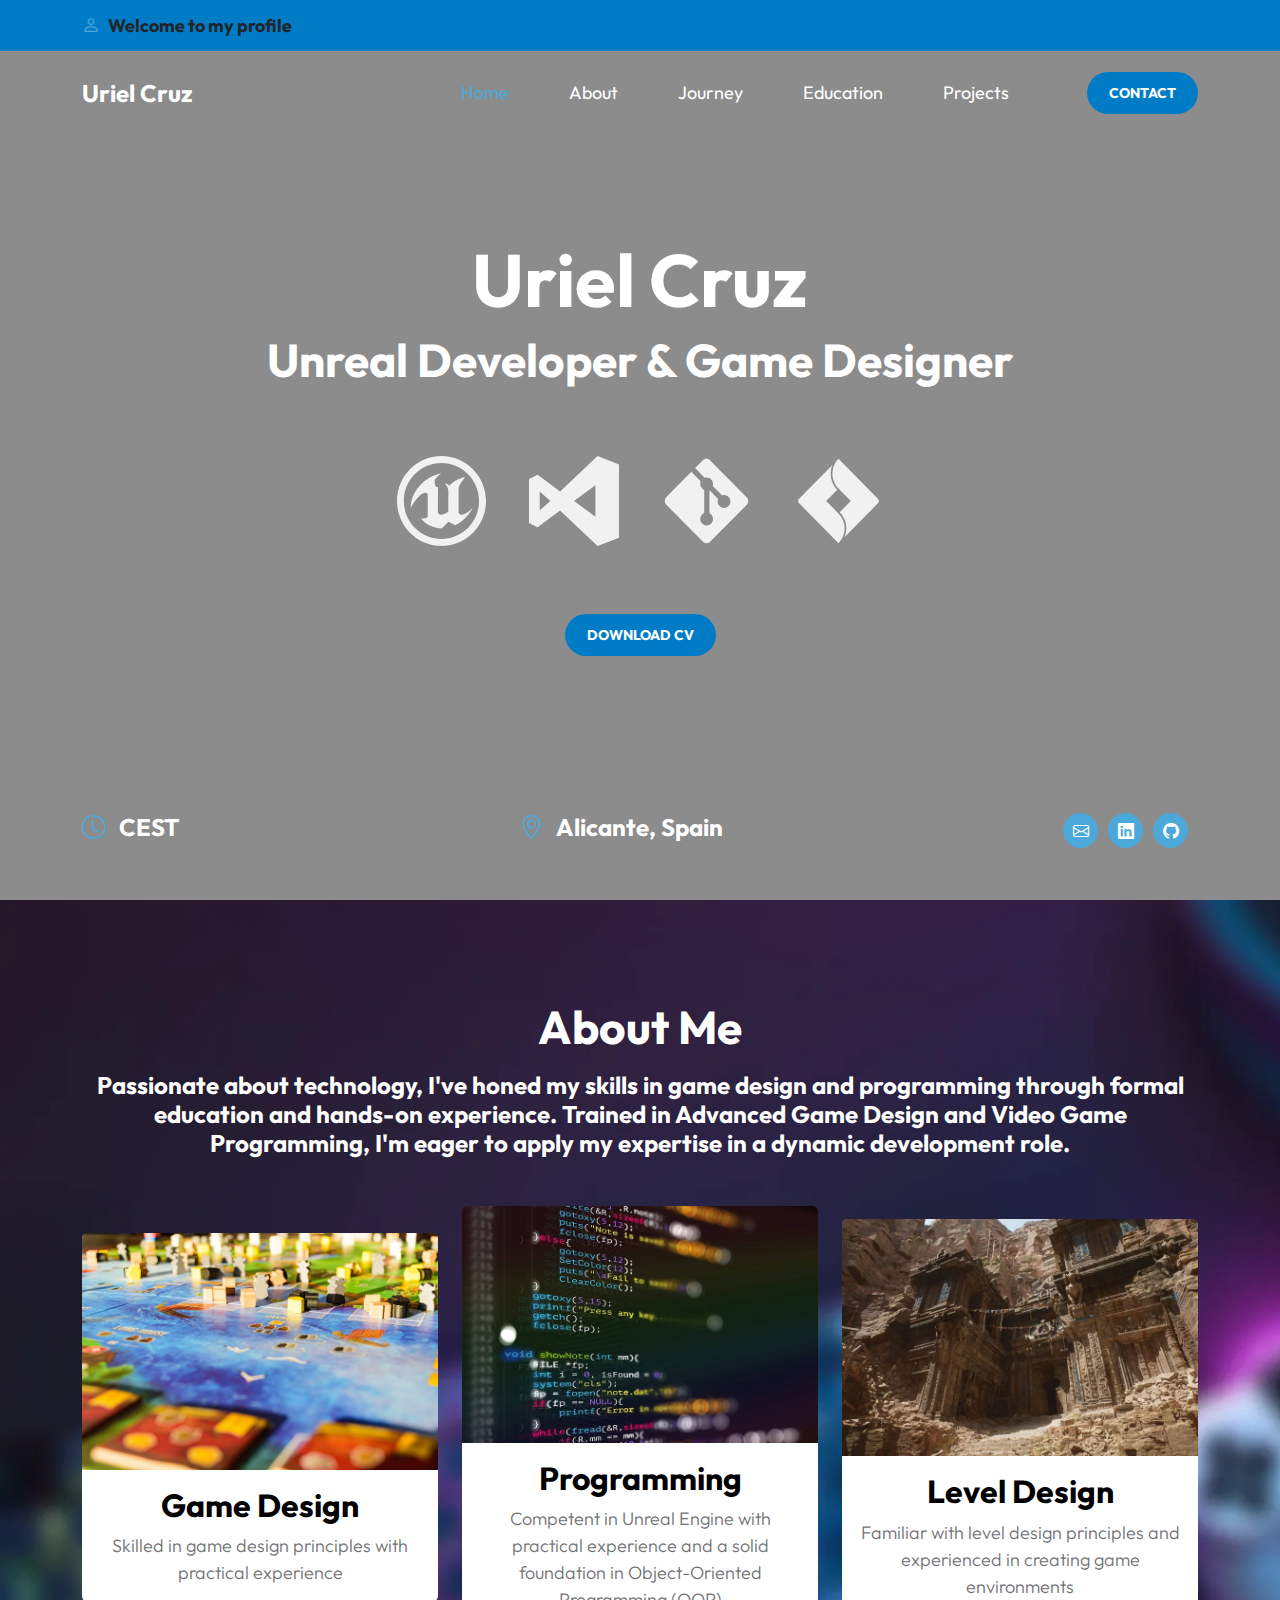
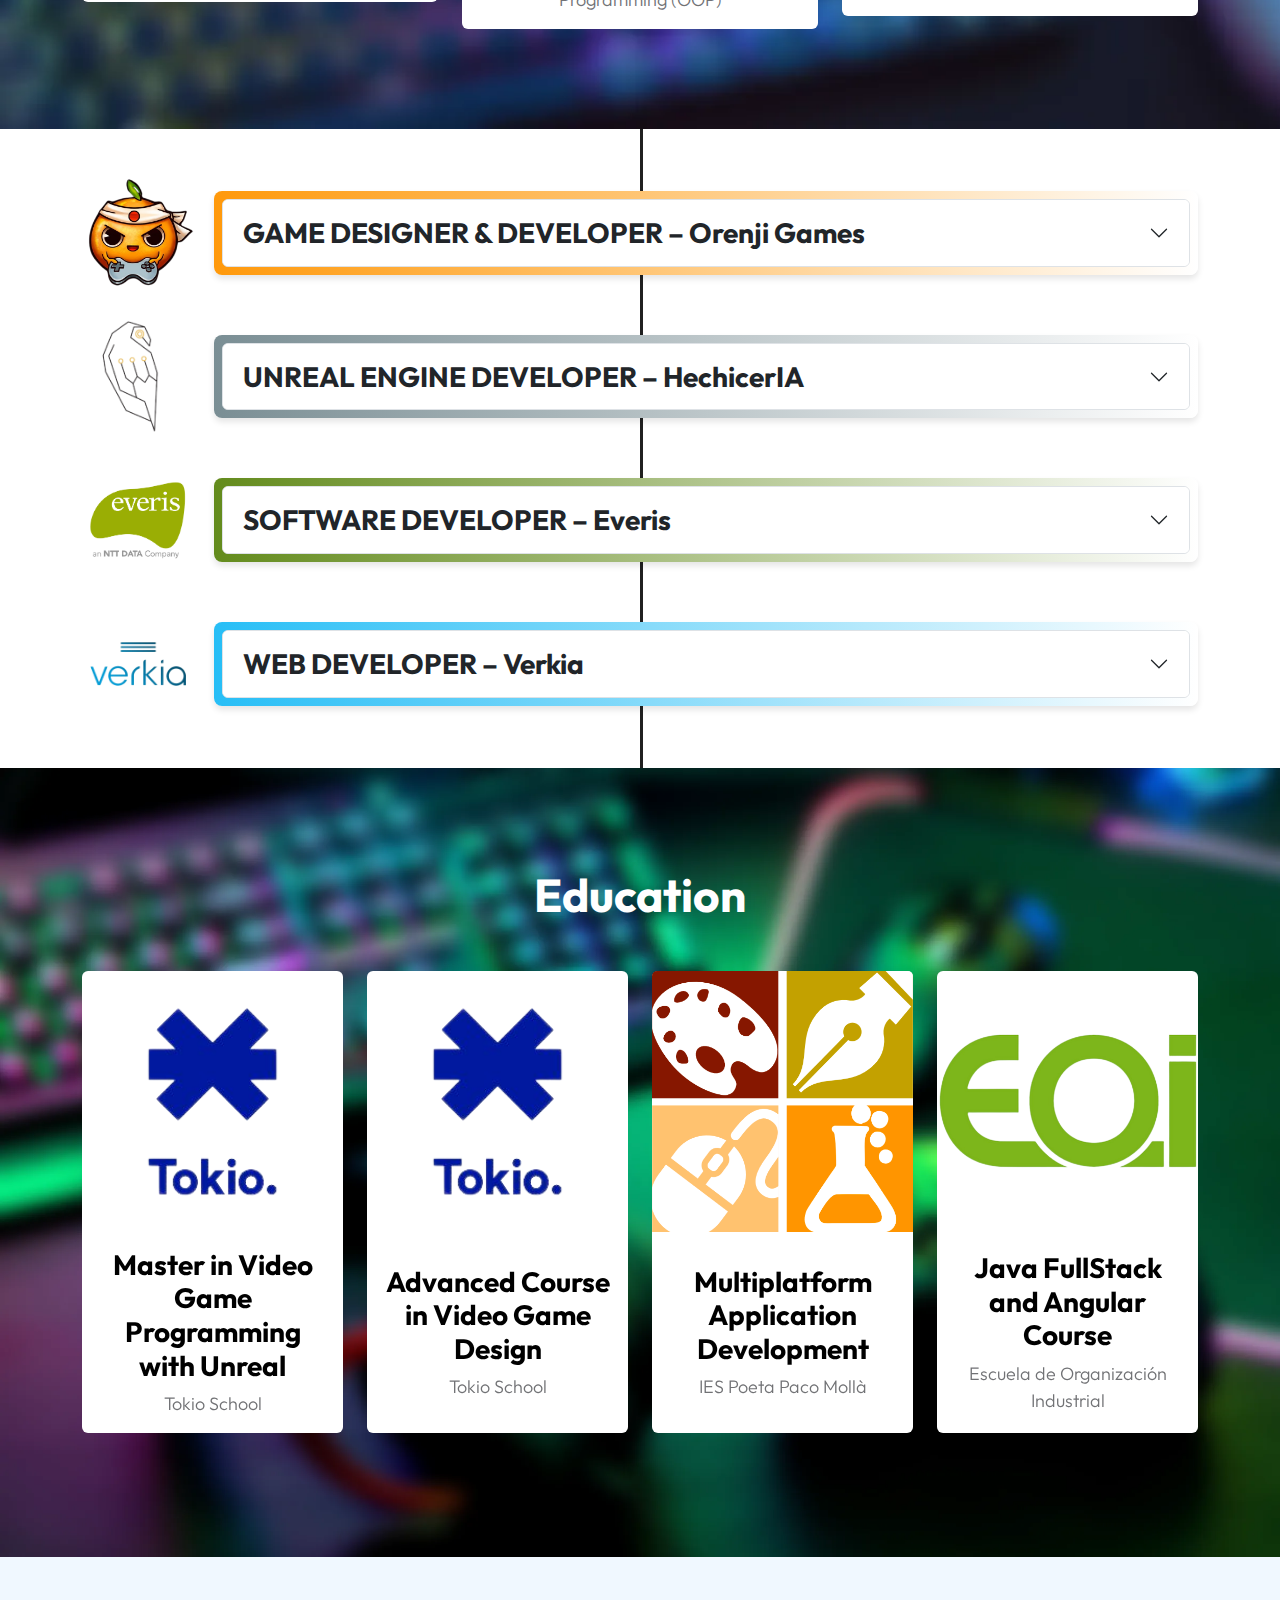
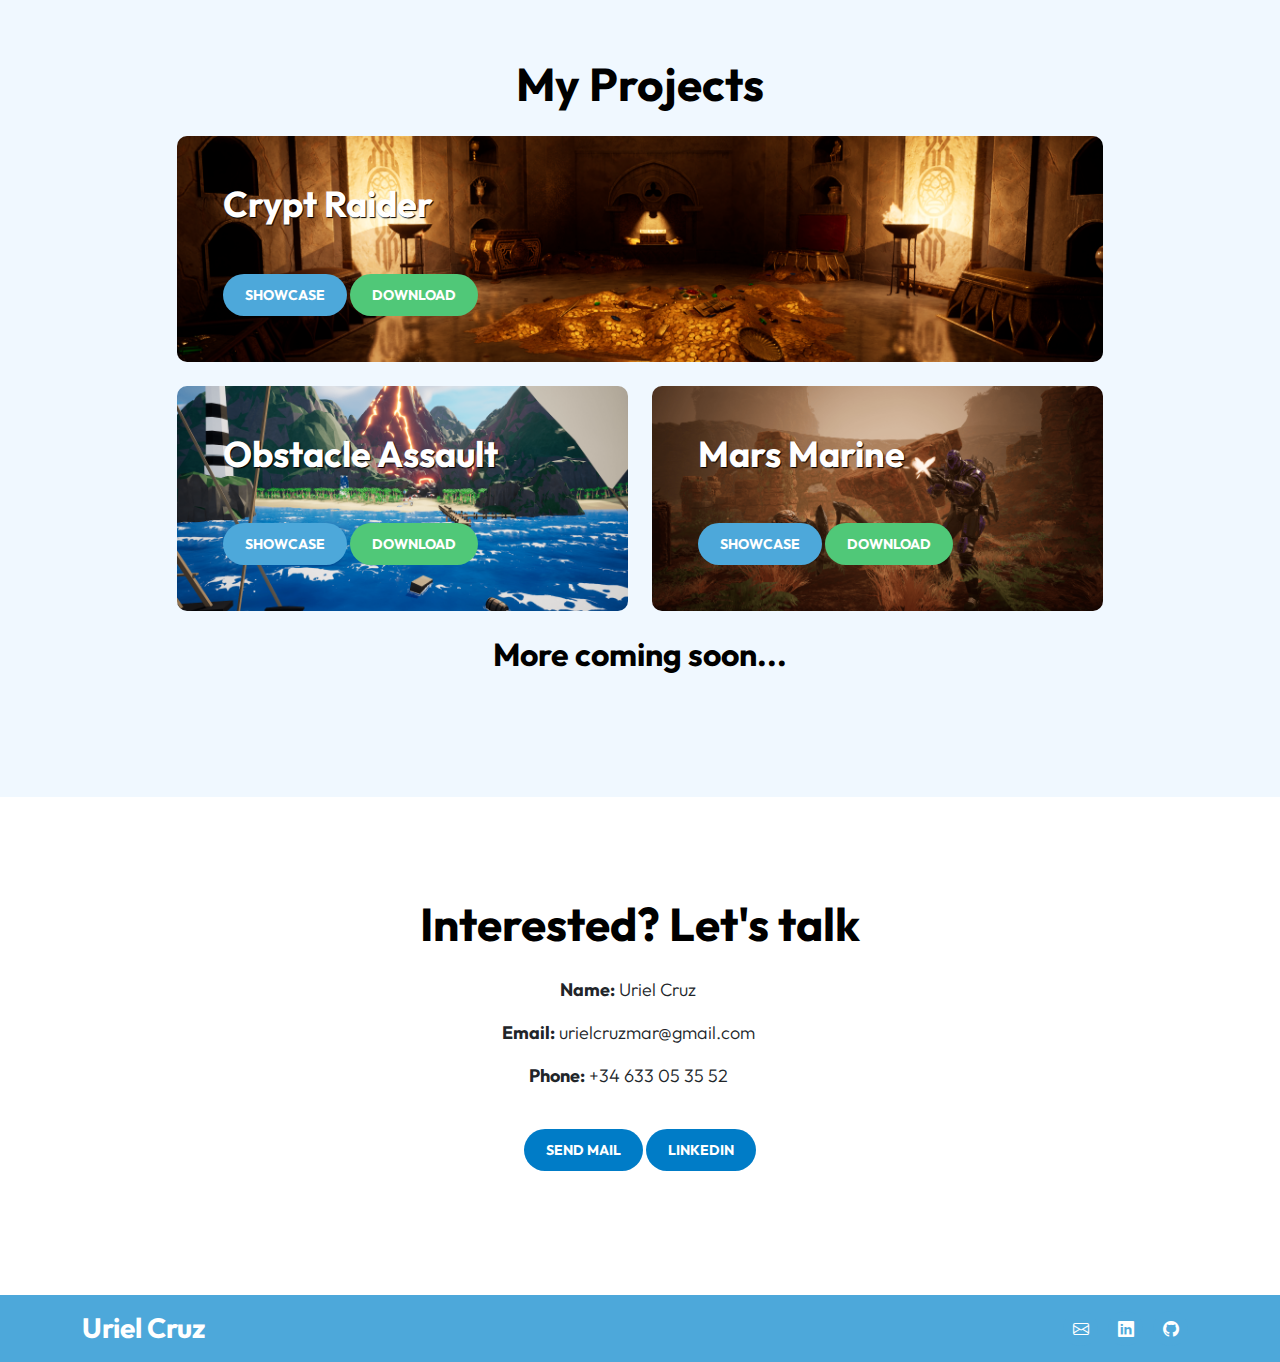
==== index.html @ a0ef84e1 "Added Crypt Raider Project" ====
<!doctype html>
<html lang="en">

<head>
    <meta charset="utf-8">
    <meta name="viewport" content="width=device-width, initial-scale=1">

    <meta name="description" content="">
    <meta name="author" content="">

    <title>Uriel Cruz</title>
    <link rel="shortcut icon" href="images/portfolio-travel-svgrepo-com.svg" type="image/x-icon">

    <!-- CSS FILES -->
    <link rel="preconnect" href="https://fonts.googleapis.com">

    <link rel="preconnect" href="https://fonts.gstatic.com" crossorigin>

    <link href="https://fonts.googleapis.com/css2?family=Outfit:wght@100;200;400;700&display=swap" rel="stylesheet">

    <link href="css/bootstrap.min.css" rel="stylesheet">

    <link href="css/bootstrap-icons.css" rel="stylesheet">

    <link href="css/templatemo-festava-live.css" rel="stylesheet">

</head>

<body>

    <main>

        <header class="site-header">
            <div class="container">
                <div class="row">

                    <div class="col-lg-12 col-12 d-flex flex-wrap">
                        <p class="d-flex me-4 mb-0">
                            <i class="bi-person custom-icon me-2"></i>
                            <strong class="text-dark">Welcome to my profile</strong>
                        </p>
                    </div>

                </div>
            </div>
        </header>


        <nav class="navbar navbar-expand-lg">
            <div class="container">
                <a class="navbar-brand" href="index.html">
                    Uriel Cruz
                </a>

                <a href="#section_6" class="btn custom-btn d-lg-none ms-auto me-4">Contact</a>

                <button class="navbar-toggler" type="button" data-bs-toggle="collapse" data-bs-target="#navbarNav"
                    aria-controls="navbarNav" aria-expanded="false" aria-label="Toggle navigation">
                    <span class="navbar-toggler-icon"></span>
                </button>

                <div class="collapse navbar-collapse" id="navbarNav">
                    <ul class="navbar-nav align-items-lg-center ms-auto me-lg-5">
                        <li class="nav-item">
                            <a class="nav-link click-scroll" href="#section_1">Home</a>
                        </li>

                        <li class="nav-item">
                            <a class="nav-link click-scroll" href="#section_2">About</a>
                        </li>

                        <li class="nav-item">
                            <a class="nav-link click-scroll" href="#section_3">Journey</a>
                        </li>

                        <li class="nav-item">
                            <a class="nav-link click-scroll" href="#section_4">Education</a>
                        </li>

                        <li class="nav-item">
                            <a class="nav-link click-scroll" href="#section_5">Projects</a>
                        </li>
                    </ul>

                    <a href="#section_6" class="btn custom-btn d-lg-block d-none">Contact</a>
                </div>
            </div>
        </nav>


        <section class="hero-section" id="section_1">
            <div class="section-overlay"></div>

            <div class="container d-flex justify-content-center align-items-center">
                <div class="row">

                    <div class="col-12 mt-auto mb-5 text-center">
                        <h1 class="text-white">Uriel Cruz</h1>
                        <h2 class="text-white mb-5">Unreal Developer & Game Designer</h2>
                        <div class="col-12 mt-auto mb-5 text-center">
                            <img src="images/unreal-engine-svgrepo-com.svg" alt="UnrealEngine" class="profile-icon">
                            <img src="images/visual-studio-145-svgrepo-com.svg" alt="UnrealEngine" class="profile-icon">
                            <img src="images/git-svgrepo-com.svg" alt="UnrealEngine" class="profile-icon">
                            <img src="images/jirasoftware-svgrepo-com.svg" alt="UnrealEngine" class="profile-icon">
                        </div>
                        <a class="mb-4 btn custom-btn smoothscroll" href="files/UrielCruzCV.pdf">Download CV</a>
                    </div>

                    <div class="col-lg-12 col-12 mt-auto d-flex flex-column flex-lg-row text-center">
                        <div class="date-wrap">
                            <h5 class="text-white">
                                <i class="custom-icon bi-clock me-2"></i>
                                CEST
                            </h5>
                        </div>

                        <div class="location-wrap mx-auto py-3 py-lg-0">
                            <h5 class="text-white">
                                <i class="custom-icon bi-geo-alt me-2"></i>
                                Alicante, Spain
                            </h5>
                        </div>

                        <div class="social-share">
                            <ul class="social-icon d-flex align-items-center justify-content-center">
                                <li class="social-icon-item">
                                    <a href="mailto:urielcruzmar@gmail.com" class="social-icon-link">
                                        <span class="bi-envelope"></span>
                                    </a>
                                </li>

                                <li class="social-icon-item">
                                    <a href="https://www.linkedin.com/in/urielcruz/" class="social-icon-link">
                                        <span class="bi-linkedin"></span>
                                    </a>
                                </li>

                                <li class="social-icon-item">
                                    <a href="https://github.com/urielcruzmar" class="social-icon-link">
                                        <span class="bi-github"></span>
                                    </a>
                                </li>
                            </ul>
                        </div>
                    </div>
                </div>
            </div>

            <div class="video-wrap">
                <video autoplay="" loop="" muted="" class="custom-video" poster="">
                    <source src="video/background.mp4" type="video/mp4">

                    Your browser does not support the video tag.
                </video>
            </div>
        </section>


        <section class="about-section section-padding" id="section_2">

            <div class="container">
                <div class="row">
                    <div class="col">
                        <h2 class="text-white text-center mb-3">About Me</h2>
                        <h5 class="text-white text-center mb-5">Passionate about technology, I've honed my skills in game design and programming through formal education and hands-on experience. 
                            Trained in Advanced Game Design and Video Game Programming, I'm eager to apply my expertise in a dynamic development role.<h5>
                    </div>
                </div>
                <div class="row">
                    <div class="col-md-4 d-flex align-items-center">
                        <div class="card border-0">
                            <img src="images/about/gamedesign-background.jpg" class="card-img-top">
                            <div class="card-body">
                                <div class="card-text text-center">
                                    <h3>Game Design</h3>
                                    <p class="mb-0">Skilled in game design principles with practical experience</p>
                                </div>
                            </div>
                        </div>
                    </div>
                    <div class="col-md-4 d-flex align-items-center">
                        <div class="card border-0">
                            <img src="images/about/programming-background.jpeg" class="card-img-top">
                            <div class="card-body">
                                <div class="card-text text-center">
                                    <h3>Programming</h3>
                                    <p class="mb-0">Competent in Unreal Engine with practical experience and a solid foundation in Object-Oriented Programming (OOP)</p>
                                </div>
                            </div>
                        </div>
                    </div>
                    <div class="col-md-4 d-flex align-items-center">
                        <div class="card border-0">
                            <img src="images/about/unreal-background.webp" class="card-img-top">
                            <div class="card-body">
                                <div class="card-text text-center">
                                    <h3>Level Design</h3>
                                    <p class="mb-0">Familiar with level design principles and experienced in creating game environments</p>
                                </div>
                            </div>
                        </div>
                    </div>
                </div>
            </div>

        </section>

        <section class="journey-section" id="section_3">
            <div class="container">
                <ul class="timeline mb-0">
                    <!-- ORENJI -->
                    <li class="timeline-item pt-5">
                        <img src="images/journey/orenji-games.png" alt="orenji-games" class="timeline-img">
                        <div class="accordion timeline-content" id="collapseOrenji" style="background: linear-gradient(90deg,rgb(255,153,11) 0%, rgb(255,255,255) 100%)">
                            <div class="accordion-item">
                                <h2 class="accordion-header" id="headingOrenji">
                                <button class="accordion-button collapsed" type="button" data-bs-toggle="collapse" data-bs-target="#collapseDetailsOrenji" aria-expanded="true" aria-controls="collapseDetailsOrenji">
                                    <h3 class="text-dark fs-3 mb-0">GAME DESIGNER & DEVELOPER – Orenji Games</h3>
                                </button>
                                </h2>
                                <div id="collapseDetailsOrenji" class="accordion-collapse collapse" aria-labelledby="headingOrenji" data-bs-parent="#collapseOrenji">
                                <div class="accordion-body">
                                    <p class="text-dark fs-4">
                                        ─ Blueprint programming<br>
                                        ─ Level design and creation<br>
                                        ─ Implementation of features and plugins<br>
                                    </p>
                                    <p class="text-dark fs-4">Project: Tears of Elara</p>
                                    <p class="text-dark fs-4">[NOV. 2022 ─ JUN. 2023]</p>
                                    <div id="myCarousel" class="carousel slide mb-3" data-bs-ride="carousel">
                                        <div class="carousel-inner">
                                            <div class="carousel-item active">
                                                <img class="d-block w-100 rounded" src="images/journey/orenji/toe (1).png" alt="slide 1">
                                            </div>
                                            <div class="carousel-item">
                                                <img class="d-block w-100 rounded" src="images/journey/orenji/toe (2).png" alt="slide 2">
                                            </div>
                                            <div class="carousel-item">
                                                <img class="d-block w-100 rounded" src="images/journey/orenji/toe (3).png" alt="slide 3">
                                            </div>
                                            <div class="carousel-item">
                                                <img class="d-block w-100 rounded" src="images/journey/orenji/toe (4).png" alt="slide 4">
                                            </div>
                                            <div class="carousel-item">
                                                <img class="d-block w-100 rounded" src="images/journey/orenji/toe (5).png" alt="slide 5">
                                            </div>
                                            <div class="carousel-item">
                                                <img class="d-block w-100 rounded" src="images/journey/orenji/toe (6).png" alt="slide 6">
                                            </div>
                                        </div>
                                        <a class="carousel-control-prev" href="#myCarousel" role="button" data-bs-slide="prev">
                                            <span class="carousel-control-prev-icon" aria-hidden="true"></span>
                                            <span class="visually-hidden">Previous</span>
                                        </a>
                                        <a class="carousel-control-next" href="#myCarousel" role="button" data-bs-slide="next">
                                            <span class="carousel-control-next-icon" aria-hidden="true"></span>
                                            <span class="visually-hidden">Next</span>
                                        </a>
                                    </div>
                                </div>
                                </div>
                            </div>
                        </div>
                    </li>
                    <!-- HECHICERIA -->
                    <li class="timeline-item">
                        <img src="images/journey/hechiceria.png" alt="hechiceria" class="timeline-img">
                        <div class="accordion timeline-content" id="collapseHechiceria" style="background: linear-gradient(90deg,rgb(122,142,148) 0%, rgb(255,255,255) 100%)">
                            <div class="accordion-item">
                                <h2 class="accordion-header" id="headingHechiceria">
                                <button class="accordion-button collapsed" type="button" data-bs-toggle="collapse" data-bs-target="#collapseDetailsHechiceria" aria-expanded="true" aria-controls="collapseDetailsOrenji">
                                    <h3 class="text-dark fs-3 mb-0">UNREAL ENGINE DEVELOPER – HechicerIA</h3>
                                </button>
                                </h2>
                                <div id="collapseDetailsHechiceria" class="accordion-collapse collapse" aria-labelledby="headingHechiceria" data-bs-parent="#collapseHechiceria">
                                <div class="accordion-body">
                                    <p class="text-dark fs-4">
                                        ─ Blueprint programming<br>
                                        ─ Implementation of features and plugins<br>
                                        ─ Research<br>
                                        ─ Level creation
                                    </p>
                                    <p class="text-dark fs-4">Project: Current Anima</p>
                                    <p class="text-dark fs-4">[JAN. 2022 – FEB. 2022] & [AUG. 2022 – MAR. 2023]</p>
                                    <div class="container mt-4">
                                        <div class="row">
                                          <div class="col">
                                            <div class="video-container">
                                                <iframe src="https://www.youtube.com/embed/aIqbflh1m3U?si=BzJ_RzSDtgforghh" title="YouTube video player" frameborder="0" allow="accelerometer; autoplay; clipboard-write; encrypted-media; gyroscope; picture-in-picture; web-share" allowfullscreen></iframe>
                                            </div>
                                          </div>
                                        </div>
                                    </div>
                                </div>
                                </div>
                            </div>
                        </div>
                    </li>
                    <!-- EVERIS -->
                    <li class="timeline-item">
                        <img src="images/journey/everis.png" alt="Everis" class="timeline-img">
                        <div class="accordion timeline-content" id="collapseEveris" style="background: linear-gradient(90deg, rgb(99,139,28) 0%,rgb(255,255,255) 100%)">
                            <div class="accordion-item">
                                <h2 class="accordion-header" id="headingEveris">
                                <button class="accordion-button collapsed" type="button" data-bs-toggle="collapse" data-bs-target="#collapseDetailsEveris" aria-expanded="true" aria-controls="collapseDetailsOrenji">
                                    <h3 class="text-dark fs-3 mb-0">SOFTWARE DEVELOPER – Everis</h3>
                                </button>
                                </h2>
                                <div id="collapseDetailsEveris" class="accordion-collapse collapse" aria-labelledby="headingEveris" data-bs-parent="#collapseEveris">
                                <div class="accordion-body">
                                    <p class="text-dark fs-4">
                                        Main functions:<br>
                                        ─ Software Development / Incident Resolution / Testing
                                    </p>
                                    <p class="text-dark fs-4">
                                        Technologies and programs used:<br>
                                        ─ Java / Javascript / XML / XSD / SQL / HTML<br>
                                        ─ Eclipse / Subversion / SQLDeveloper / SoapUI / Word / Jira / Proactiva / SISnet
                                    </p>
                                    <p class="text-dark fs-4">[OCT. 2019 – JUN. 2020]</p>
                                </div>
                                </div>
                            </div>
                        </div>
                    </li>
                    <!-- VERKIA -->
                    <li class="timeline-item pb-5">
                        <img src="images/journey/verkia.png" alt="Verkia" class="timeline-img">
                        <div class="accordion timeline-content" id="collapseVerkia" style="background: linear-gradient(90deg,rgb(39,190,246) 0%, rgb(255,255,255) 100%)">
                            <div class="accordion-item">
                                <h2 class="accordion-header" id="headingVerkia">
                                <button class="accordion-button collapsed" type="button" data-bs-toggle="collapse" data-bs-target="#collapseDetailsVerkia" aria-expanded="true" aria-controls="collapseDetailsOrenji">
                                    <h3 class="text-dark fs-3 mb-0">WEB DEVELOPER – Verkia</h3>
                                </button>
                                </h2>
                                <div id="collapseDetailsVerkia" class="accordion-collapse collapse" aria-labelledby="headingVerkia" data-bs-parent="#collapseVerkia">
                                <div class="accordion-body">
                                    <p class="text-dark fs-4">
                                        ─ Analysis, design, coding, testing and web applications documentation<br>
                                        ─ Web page design
                                    </p>
                                    <p class="text-dark fs-4">Projects: <a href="https://www.verkia.com/trabajos/coing-coing.html">CoingCoing</a> and other Websites</p>
                                    <p class="text-dark fs-4">[MAR. 2019 – JUN. 2019]</p>
                                </div>
                                </div>
                            </div>
                        </div>
                    </li>
                </ul>
            </div>
        </section>


        <section class="education-section section-padding" id="section_4">
            <div class="container">
                <div class="row">
                    <div class="col">
                        <h2 class="text-white text-center mb-5">Education</h2>
                    </div>
                </div>
                <div class="row">
                    <div class="col-md-3 mb-4 card-container d-flex">
                        <div class="card-flip w-100">
                            <div class="card h-100 border-0">
                                <img src="images/education/tokio-school.png" class="card-img-top card-img-small" alt="tokio-school">
                                <div class="card-body">
                                    <div class="card-text text-center">
                                        <h4>Master in Video Game Programming with Unreal</h4>
                                        <p class="mb-0">Tokio School</p>
                                    </div>
                                </div>
                            </div>
                            <div class="card card-back h-100 border-0">
                                <div class="card-body">
                                    <div class="card-text text-center">
                                        <h4>Summary</h4>
                                        <p class="text-dark">
                                            Essential aspects of game development, covering prototyping, physics, textures, effects, AI, VR, optimization, and distribution.
                                        </p>
                                        <a href="https://www.tokioschool.com/en/training/video-games-courses/game-development-unreal/" target="_blank" rel="noopener noreferrer">More info</a>
                                    </div>
                                </div>
                            </div> 
                        </div>  
                    </div>
                    
                    <div class="col-md-3 mb-4 card-container d-flex">
                        <div class="card-flip w-100">
                            <div class="card h-100 border-0">
                                <img src="images/education/tokio-school.png" class="card-img-top card-img-small" alt="tokio-school">
                                <div class="card-body">
                                    <div class="card-text text-center">
                                        <h4>Advanced Course in Video Game Design</h4>
                                        <p class="mb-0">Tokio School</p>
                                    </div>
                                </div>
                            </div>
                            <div class="card card-back h-100 border-0">
                                <div class="card-body">
                                    <div class="card-text text-center">
                                        <h4>Summary</h4>
                                        <p class="text-dark">
                                            Key elements in game development, including industry insights, GDD creation, analysis, flowcharts, game components, theory, creative process, storytelling, Blender modeling, scene/character design, Unity, and level design.
                                        </p>
                                        <a href="https://www.tokioschool.com/en/training/video-games-courses/game-design/" target="_blank" rel="noopener noreferrer">More info</a>
                                    </div>
                                </div>
                            </div> 
                        </div>  
                    </div>

                    <div class="col-md-3 mb-4 card-container d-flex">
                        <div class="card-flip w-100">
                            <div class="card h-100 border-0">
                                <img src="images/education/pacomolla.png" class="card-img-top card-img-small" alt="pacomolla">
                                <div class="card-body">
                                    <div class="card-text text-center">
                                        <h4>Multiplatform Application Development</h4>
                                        <p class="mb-0">IES Poeta Paco Mollà</p>
                                    </div>
                                </div>
                            </div>
                            <div class="card card-back h-100 border-0">
                                <div class="card-body">
                                    <div class="card-text text-center">
                                        <h4>Summary</h4>
                                        <p class="text-dark">
                                            Create, deploy, document, and upkeep cross-platform IT apps, ensuring secure data access while adhering to established standards for usability and quality.
                                        </p>
                                        <p class="text-dark">
                                            Languages:<br>
                                            Java, C, C #, Python, HTML5, CSS, XML, PHP, JavaScript, SQL, MySQL
                                        </p>
                                    </div>
                                </div>
                            </div> 
                        </div>  
                    </div>

                    <div class="col-md-3 mb-4 card-container d-flex">
                        <div class="card-flip w-100">
                            <div class="card h-100 border-0">
                                <img src="images/education/eoi.png" class="card-img-top card-img-small" alt="eoi">
                                <div class="card-body">
                                    <div class="card-text text-center">
                                        <h4>Java FullStack and Angular Course</h4>
                                        <p class="mb-0">Escuela de Organización Industrial</p>
                                    </div>
                                </div>
                            </div>
                            <div class="card card-back h-100 border-0">
                                <div class="card-body">
                                    <div class="card-text text-center">
                                        <h4>Summary</h4>
                                        <p class="text-dark">
                                            Backend:
                                            ─ Java 8, Maven, JUnit, DDBB, JDBC, JPA, Spring, Spring Boot, Spring Data, Spring Rest, Spring MVC
                                        </p>
                                        <p class="text-dark">
                                            Frontend:<br>
                                            ─ HTML 5, CSS, Javascript, Typescript, Node, Json Server, Angular
                                        </p>
                                        <p class="text-dark">
                                            225h. [on-site]
                                        </p>
                                    </div>
                                </div>
                            </div> 
                        </div>  
                    </div>
                </div>
            </div>
            
        </section>


        <section class="projects-section section-padding section-bg" id="section_5">
            <div class="container">
                <div class="row">
                    <div class="col-lg-10 col-12 mx-auto">
                        <h2 class="text-center mb-4">My Projects</h2>
                        <div class="row mb-4">
                            <!--<div class="col-md-6">
                                <div class="card border-0 custom-card" style="background-image: url('images/projects/ToonTanks.png');">
                                    <div class="card-body">
                                        <h5 class="card-title card-project-title mb-5" style="color: white; text-shadow: 1px 1px 1px black;">Toon Tanks</h5>
                                        <a href="projects/toon-tanks.html" class="btn custom-btn custom-btn-showcase">Showcase</a>
                                        <a href="https://urielcruzmar.itch.io/toon-tanks" class="btn custom-btn custom-btn-download">Download</a>
                                    </div>
                                </div>
                            </div>-->
                            <div class="col-md-12">
                                <div class="card border-0 custom-card" style="background-image: url('images/projects/CryptRaider.png');">
                                    <div class="card-body">
                                        <h5 class="card-title card-project-title mb-5" style="color: white; text-shadow: 1px 1px 1px black;">Crypt Raider</h5>
                                        <a href="projects/crypt-raider.html" class="btn custom-btn custom-btn-showcase">Showcase</a>
                                        <a href="https://urielcruzmar.itch.io/crypt-rider" class="btn custom-btn custom-btn-download">Download</a>
                                    </div>
                                </div>
                            </div>
                        </div>
                        <div class="row mb-4">
                            <div class="col-md-6">
                                <div class="card border-0 custom-card" style="background-image: url('images/projects/ObstacleAssault.png');">
                                    <div class="card-body">
                                        <h5 class="card-title card-project-title mb-5" style="color: white; text-shadow: 1px 1px 1px black;">Obstacle Assault</h5>
                                        <a href="projects/obstacle-assault.html" class="btn custom-btn custom-btn-showcase">Showcase</a>
                                        <a href="https://urielcruzmar.itch.io/obstacleassault" class="btn custom-btn custom-btn-download">Download</a>
                                    </div>
                                </div>
                            </div>
                            <div class="col-md-6">
                                <div class="card border-0 custom-card" style="background-image: url('images/projects/MarsMarine.png');">
                                    <div class="card-body">
                                        <h5 class="card-title card-project-title mb-5" style="color: white; text-shadow: 1px 1px 1px black;">Mars Marine</h5>
                                        <a href="projects/mars-marine.html" class="btn custom-btn custom-btn-showcase">Showcase</a>
                                        <a href="https://urielcruzmar.itch.io/marsmarine" class="btn custom-btn custom-btn-download">Download</a>
                                    </div>
                                </div>
                            </div>
                        </div>
                        <!--<div class="row mb-4">
                            <div class="col-md-6">
                                <div class="card border-0 custom-card" style="background-image: url('images/projects/ObstacleAssault.png');">
                                    <div class="card-body">
                                        <h5 class="card-title card-project-title mb-5" style="color: white; text-shadow: 1px 1px 1px black;">Obstacle Assault</h5>
                                        <a href="projects/obstacle-assault.html" class="btn custom-btn custom-btn-showcase">Showcase</a>
                                        <a href="https://urielcruzmar.itch.io/obstacleassault" class="btn custom-btn custom-btn-download">Download</a>
                                    </div>
                                </div>
                            </div>
                            <div class="col-md-6">
                                <div class="card border-0 custom-card" style="background-image: url('images/projects/MarsMarine.png');">
                                    <div class="card-body">
                                        <h5 class="card-title card-project-title mb-5" style="color: white; text-shadow: 1px 1px 1px black;">Mars Marine</h5>
                                        <a href="projects/mars-marine.html" class="btn custom-btn custom-btn-showcase">Showcase</a>
                                        <a href="https://urielcruzmar.itch.io/marsmarine" class="btn custom-btn custom-btn-download">Download</a>
                                    </div>
                                </div>
                            </div>
                        </div>-->
                    </div>
                </div>
                <div class="row">
                    <div class="col-lg-8 col-12 mx-auto">
                        <h3 class="text-center mb-4">More coming soon...</h3>
                    </div>
                </div>
            </div>
        </section>

        <section class="contact-section section-padding" id="section_6">
            <div class="container">
                <div class="row">
                    <div class="col-lg-8 col-12 mx-auto">
                        <h2 class="text-center mb-4">Interested? Let's talk</h2>
                    </div>
                    <div class="row mb-4">
                        <div class="col text-center">
                            <p class="text-dark"><strong>Name:</strong> Uriel Cruz</p>
                            <p class="text-dark"><strong>Email:</strong> urielcruzmar@gmail.com</p>
                            <p class="text-dark"><strong>Phone:</strong> +34 633 05 35 52</p>
                        </div>
                    </div>
                    <div class="col-lg-8 col-12 mx-auto text-center">
                        <a class="mb-4 btn custom-btn smoothscroll" href="mailto:urielcruzmar@gmail.com">Send Mail</a>
                        <a class="mb-4 btn custom-btn smoothscroll" href="https://www.linkedin.com/in/urielcruz/">LinkedIn</a>
                    </div>
                </div>

            </div>
        </section>
    </main>


    <footer class="site-footer">
        <div class="site-footer-top">
            <div class="container">
                <div class="row">

                    <div class="col-lg-6 col-12">
                        <h4 class="text-white mb-lg-0">Uriel Cruz</h4>
                    </div>

                    <div class="col-lg-6 col-12 d-flex justify-content-lg-end align-items-center">
                        <ul class="social-icon d-flex justify-content-lg-end">
                            <li class="social-icon-item">
                                <a href="mailto:urielcruzmar@gmail.com" class="social-icon-link">
                                    <span class="bi-envelope"></span>
                                </a>
                            </li>

                            <li class="social-icon-item">
                                <a href="https://www.linkedin.com/in/urielcruz/" class="social-icon-link">
                                    <span class="bi-linkedin"></span>
                                </a>
                            </li>

                            <li class="social-icon-item">
                                <a href="https://github.com/urielcruzmar" class="social-icon-link">
                                    <span class="bi-github"></span>
                                </a>
                            </li>
                        </ul>
                    </div>
                </div>
            </div>
        </div>
    </footer>

    <!--

T e m p l a t e M o

-->

    <!-- JAVASCRIPT FILES -->
    <script src="js/jquery.min.js"></script>
    <script src="js/bootstrap.min.js"></script>
    <script src="js/jquery.sticky.js"></script>
    <script src="js/click-scroll.js"></script>
    <script src="js/custom.js"></script>

</body>

</html>
---- css/templatemo-festava-live.css ----
/*

TemplateMo 583 Festava Live

https://templatemo.com/tm-583-festava-live

*/

.profile-icon {
  width: 8%;
  margin: 20px;
}

.blur {
  filter: blur(5px);
}

/*---------------------------------------
  VIDEO CONTAINER
-----------------------------------------*/

.video-container {
  position: relative;
  padding-bottom: 56.25%; /* 16:9 aspect ratio (h/w) */
  padding-top: 0;
  height: 0;
}

.video-container iframe {
  position: absolute;
  top: 0;
  left: 0;
  width: 100%;
  height: 100%;
  border-radius: 1rem;
}

/*---------------------------------------
  CUSTOM PROPERTIES ( VARIABLES )             
-----------------------------------------*/
:root {
  --white-color:                  #ffffff;
  --offwhite-color:                   #FAF9F6;
  --primary-color:                #007CC7;
  --secondary-color:              #4DA8DA;
  --section-bg-color:             #f0f8ff;
  --custom-btn-bg-color:          #007CC7;
  --custom-btn-bg-hover-color:    #4DA8DA;
  --custom-btn-bg-green:          #50C878;
  --custom-btn-bg-red:            #EE4B2B;
  --custom-btn-bg-purple:         #BF40BF;
  --dark-color:                   #000000;
  --p-color:                      #717275;
  --border-color:                 #203647;
  --link-hover-color:             #4DA8DA;
  
  --background-dark-color:        #111111;

  --body-font-family:             'Outfit', sans-serif;

  --h1-font-size:                 74px;
  --h2-font-size:                 46px;
  --h3-font-size:                 32px;
  --h4-font-size:                 28px;
  --h5-font-size:                 24px;
  --h6-font-size:                 22px;
  --p-font-size:                  18px;
  --btn-font-size:                14px;
  --copyright-font-size:          16px;

  --border-radius-large:          100px;
  --border-radius-medium:         20px;
  --border-radius-small:          10px;

  --font-weight-light:            300;
  --font-weight-normal:           400;
  --font-weight-bold:             700;
}

body {
  background-color: var(--white-color);
  font-family: var(--body-font-family); 
}


/*---------------------------------------
  TYPOGRAPHY               
-----------------------------------------*/

h2,
h3,
h4,
h5,
h6 {
  color: var(--dark-color);
}

h1,
h2,
h3,
h4,
h5,
h6 {
  font-weight: var(--font-weight-bold);
}

h1 {
  font-size: var(--h1-font-size);
}

h2 {
  font-size: var(--h2-font-size);
}

h3 {
  font-size: var(--h3-font-size);
}

h4 {
  font-size: var(--h4-font-size);
}

h5 {
  font-size: var(--h5-font-size);
}

h6 {
  font-size: var(--h6-font-size);
}

p {
  color: var(--p-color);
  font-size: var(--p-font-size);
  font-weight: var(--font-weight-light);
}

ul li {
  color: var(--p-color);
  font-size: var(--p-font-size);
  font-weight: var(--font-weight-light);
}

a, 
button {
  touch-action: manipulation;
  transition: all 0.3s;
}

a {
  display: inline-block;
  color: var(--primary-color);
  text-decoration: none;
}

a:hover {
  color: var(--link-hover-color);
}

b,
strong {
  font-weight: var(--font-weight-bold);
}

.link-fx-1 {
  color: var(--white-color);
  position: relative;
  display: inline-flex;
  align-items: center;
  height: 32px;
  padding: 0 6px;
  text-decoration: none;
  -webkit-font-smoothing: antialiased;
  -moz-osx-font-smoothing: grayscale;
}

.link-fx-1:hover {
  color: var(--link-hover-color);
}

.link-fx-1:hover::before {
  transform: translateX(17px) scaleX(0);
  transition: transform .2s;
}

.link-fx-1:hover .icon circle {
  stroke-dashoffset: 200;
  transition: stroke-dashoffset .2s .1s;
}

.link-fx-1:hover .icon line {
  transform: rotate(-180deg);
}

.link-fx-1:hover .icon line:last-child {
  transform: rotate(180deg);
}

.link-fx-1::before {
  content: "";
  position: absolute;
  bottom: 0;
  left: 0;
  width: 100%;
  height: 1px;
  background-color: currentColor;
  transform-origin: right center;
  transition: transform .2s .1s;
}

.link-fx-1 .icon {
  position: absolute;
  right: 0;
  bottom: 0;
  transform: translateX(100%) rotate(90deg);
  font-size: 32px;
}

.icon {
  --size: 1em;
  height: var(--size);
  width: var(--size);
  display: inline-block;
  color: inherit;
  fill: currentColor;
  line-height: 1;
  flex-shrink: 0;
  max-width: initial;
}

.link-fx-1 .icon circle {
  stroke-dasharray: 100;
  stroke-dashoffset: 100;
  transition: stroke-dashoffset .2s;
}

.link-fx-1 .icon line {
  transition: transform .4s;
  transform-origin: 13px 15px;
}

.link-fx-1 .icon line:last-child {
  transform-origin: 19px 15px;
}


/*---------------------------------------
  SECTION               
-----------------------------------------*/
.section-padding {
  padding-top: 100px;
  padding-bottom: 100px;
}

.section-bg {
  background-color: var(--section-bg-color);
}

.section-overlay {
  background-color: var(--dark-color);
  position: absolute;
  top: 0;
  left: 0;
  pointer-events: none;
  width: 100%;
  height: 100%;
  opacity: 0.35;
}

.section-overlay + .container {
  position: relative;
}

.tab-content {
  background-color: var(--white-color);
  border-radius: var(--border-radius-medium);
  padding: 45px;
}

.nav-tabs {
  background-color: var(--section-bg-color);
  border-radius: var(--border-radius-large);
  border-bottom: 0;
  padding: 15px;
}

.nav-tabs .nav-link {
  border-radius: var(--border-radius-large);
  border: 0;
  padding: 15px 25px;
  transition: all 0.3s;
}

.nav-tabs .nav-link:first-child {
  margin-right: 15px;
}

.nav-tabs .nav-item.show .nav-link, 
.nav-tabs .nav-link.active,
.nav-tabs .nav-link:focus, 
.nav-tabs .nav-link:hover {
  background: var(--white-color);
  box-shadow: 0 1rem 3rem rgba(0,0,0,.175);
  color: var(--primary-color);
}

.nav-tabs h5 {
  color: var(--p-color); 
  margin-bottom: 0;
}

.nav-tabs .nav-link.active h5,
.nav-tabs .nav-link:focus h5, 
.nav-tabs .nav-link:hover h5 {
  color: var(--primary-color);
}


/*---------------------------------------
  CUSTOM ICON COLOR               
-----------------------------------------*/
.custom-icon {
  color: var(--secondary-color);
}


/*---------------------------------------
  CUSTOM BUTTON               
-----------------------------------------*/
.custom-btn {
  background: var(--custom-btn-bg-color);
  border: 2px solid transparent;
  border-radius: var(--border-radius-large);
  color: var(--white-color);
  font-size: var(--btn-font-size);
  font-weight: var(--font-weight-bold);
  line-height: normal;
  transition: all 0.3s;
  padding: 10px 20px;
  text-transform: uppercase;
}

.custom-btn:hover {
  background: var(--custom-btn-bg-hover-color);
  color: var(--white-color);
}

.custom-border-btn {
  background: transparent;
  border: 2px solid var(--custom-btn-bg-color);
  color: var(--custom-btn-bg-color);
}

.navbar-expand-lg .navbar-nav .nav-link.custom-btn:hover,
.custom-border-btn:hover {
  background: var(--custom-btn-bg-hover-color);
  border-color: transparent;
  color: var(--white-color);
}

.custom-btn-bg-white {
  border-color: var(--white-color);
  color: var(--white-color);
}


/*---------------------------------------
  VIDEO              
-----------------------------------------*/
.video-wrap {
  z-index: -100;
}

.custom-video {
  position: absolute;
  top: 0;
  left: 0;
  object-fit: cover;
  width: 100%;
  height: 100%;
}


/*---------------------------------------
  SITE HEADER              
-----------------------------------------*/
.site-header {
  background-color: var(--primary-color);
  padding-top: 12px;
  padding-bottom: 12px;
}


/*---------------------------------------
  NAVIGATION              
-----------------------------------------*/
.sticky-wrapper {
  position: absolute;
  top: 0;
  right: 0;
  left: 0;
  margin-top: 51px;
}

.sticky-wrapper.is-sticky .navbar {
  background-color: var(--dark-color);
}

.navbar {
  background: transparent;
  z-index: 9;
}

.navbar-brand,
.navbar-brand:hover {
  color: var(--white-color);
  font-size: var(--h5-font-size);
  font-weight: var(--font-weight-bold);
}

.navbar-expand-lg .navbar-nav .nav-link {
  border-radius: var(--border-radius-large);
  margin: 10px;
  padding: 10px 20px;
}

.navbar-nav .nav-link {
  display: inline-block;
  color: var(--white-color);
  font-size: var(--p-font-size);
  font-weight: var(--font-weight-normal);
  position: relative;
  padding-top: 15px;
  padding-bottom: 15px;
}

.navbar-nav .nav-link.active, 
.navbar-nav .nav-link:hover {
  color: var(--secondary-color);
}

.navbar-toggler {
  border: 0;
  padding: 0;
  cursor: pointer;
  margin: 0;
  width: 30px;
  height: 35px;
  outline: none;
}

.navbar-toggler:focus {
  outline: none;
  box-shadow: none;
}

.navbar-toggler[aria-expanded="true"] .navbar-toggler-icon {
  background: transparent;
}

.navbar-toggler[aria-expanded="true"] .navbar-toggler-icon:before,
.navbar-toggler[aria-expanded="true"] .navbar-toggler-icon:after {
  transition: top 300ms 50ms ease, -webkit-transform 300ms 350ms ease;
  transition: top 300ms 50ms ease, transform 300ms 350ms ease;
  transition: top 300ms 50ms ease, transform 300ms 350ms ease, -webkit-transform 300ms 350ms ease;
  top: 0;
}

.navbar-toggler[aria-expanded="true"] .navbar-toggler-icon:before {
  transform: rotate(45deg);
}

.navbar-toggler[aria-expanded="true"] .navbar-toggler-icon:after {
  transform: rotate(-45deg);
}

.navbar-toggler .navbar-toggler-icon {
  background: var(--white-color);
  transition: background 10ms 300ms ease;
  display: block;
  width: 30px;
  height: 2px;
  position: relative;
}

.navbar-toggler .navbar-toggler-icon:before,
.navbar-toggler .navbar-toggler-icon:after {
  transition: top 300ms 350ms ease, -webkit-transform 300ms 50ms ease;
  transition: top 300ms 350ms ease, transform 300ms 50ms ease;
  transition: top 300ms 350ms ease, transform 300ms 50ms ease, -webkit-transform 300ms 50ms ease;
  position: absolute;
  right: 0;
  left: 0;
  background: var(--white-color);
  width: 30px;
  height: 2px;
  content: '';
}

.navbar-toggler .navbar-toggler-icon::before {
  top: -8px;
}

.navbar-toggler .navbar-toggler-icon::after {
  top: 8px;
}


/*---------------------------------------
  HERO        
-----------------------------------------*/
.hero-section {
  position: relative;
  overflow: hidden;
  padding-top: 100px;
  height: calc(100vh - 51px);
}

.hero-section small {
  color: var(--white-color);
  text-transform: uppercase;
}

.hero-section .section-overlay {
  z-index: 2;
  opacity: 0.45;
}

.hero-section .container {
  position: relative;
  z-index: 2;
  height: 100%;
  padding-bottom: 50px;
}

.hero-section .container .row {
  height: 100%;
}


/*---------------------------------------
  ABOUT              
-----------------------------------------*/
.about-section {
  background-image: url('../images/about/about-background.webp');
  background-color: #704010;
  background-repeat: no-repeat;
  background-size: cover;
  position: relative;
}

.about-image {
  border-radius: var(--border-radius-medium);
  display: block;
}

.about-text-wrap {
  position: relative;
}

.about-text-icon {
  background: var(--primary-color);
  border-radius: 100%;
  font-size: var(--h3-font-size);
  width: 70px;
  height: 70px;
  line-height: 70px;
  text-align: center;
}

.about-text-info {
  backdrop-filter: blur(5px) saturate(180%);
  -webkit-backdrop-filter: blur(5px) saturate(180%);
  background-color: rgba(255, 255, 255, 0.75);
  border-radius: var(--border-radius-medium);
  border: 1px solid rgba(209, 213, 219, 0.3);
  position: absolute;
  bottom: 0;
  right: 0;
  left: 0;
  margin: 20px;
  padding: 35px;
}


/*---------------------------------------
  TICKET               
-----------------------------------------*/
.ticket-section {
  background-image: url('../images/nicholas-green-unsplash-blur.jpg');
  background-repeat: no-repeat;
  background-size: cover;
  position: relative;
  padding-top: 130px;
}

.ticket-form {
  background: var(--white-color);
  border-radius: var(--border-radius-medium);
  padding: 50px;
}

.ticket-form .form-check {
  position: relative;
  min-height: 52px;
  padding-left: 35px;
}

.ticket-form .form-check .form-check-label {
  display: block;
  position: absolute;
  top: 50%;
  left: 50%;
  transform: translate(-50%, -50%);
  margin-top: 12px;
  margin-left: 35px;
  width: 100%;
  height: 100%;
}


/*---------------------------------------
  journey              
-----------------------------------------*/
.timeline {
  list-style: none;
  padding: 0;
}

.timeline-item {
  position: relative;
  padding: 1rem 0;
  display: flex;
  align-items: center;
  justify-content: space-between;
}

.timeline-item:before {
  content: "";
  position: absolute;
  top: 0;
  left: 50%;
  height: 100%;
  border-left: 0.2rem solid #202020;
  z-index: -1;
}

.timeline-content {
  background-color: #fff;
  padding: 0.5rem;
  border-radius: 0.5rem;
  box-shadow: 0 4px 6px rgba(0,0,0,0.1);
  flex-grow: 1;
}

.timeline-content h3 {
  font-size: 1.5rem;
  margin-bottom: 10px;
  color: #0288d1;
}

.timeline-content p {
  font-size: 1rem;
  color: #666;
}

.timeline-content .date {
  font-size: 0.9rem;
  color: #888;
  margin-top: 10px;
}

.timeline-img {
  max-width: 10%;
  margin-right: 20px;
}

.timeline-content:hover {
  cursor: pointer;
}

/*---------------------------------------
  education              
-----------------------------------------*/
.education-section {
  background-image: url(../images/education/education-background.webp);
  background-color: #202020;
  background-repeat: no-repeat;
  background-size: cover;
  position: relative;
}

.education-image {
  max-width: 10%;
}

.card-img-small {
  max-width: 100%;
  height: auto;
}

.card-container {
  perspective: 1000px;
  border-radius: 0.375rem;
}

.card {
  flex: 1;
}

.card-flip {
  position: relative;
  transform-style: preserve-3d;
  transition: transform 0.5s;
  display: flex;
  flex-direction: column;
  height: 100%;
}

.card-front,
.card-back {
  position: absolute;
  top: 0;
  left: 0;
  width: 100%;
  height: 100%;
  backface-visibility: hidden;
  display: flex;
  flex-direction: column;
}

.card-front {
  z-index: 2;
}

.card-back {
  transform: rotateY(180deg);
}

.card-container:hover .card-flip {
  transform: rotateY(180deg);
}

.card-text.text-center {
  display: flex;
  flex-direction: column;
  justify-content: center;
  height: 100%;
}

/*---------------------------------------
  projects              
-----------------------------------------*/
.projects-thumb {
  border: 5px dotted var(--dark-color);
  border-radius: var(--border-radius-medium);
  position: relative;
  padding: 50px;
}

.projects-thumb h3 small {
  display: inline-block;
  font-size: var(--p-font-size);
  margin-right: 15px;
}

.projects-list {
  column-count: 2;
  padding-left: 20px;
}

.projects-list-item {
  line-height: normal;
  margin-right: 10px;
  margin-bottom: 10px;
}

.projects-tag {
  background-color: var(--secondary-color);
  border-radius: var(--border-radius-large);
  color: var(--white-color);
  font-weight: var(--font-weight-bold);
  text-align: center;
  display: flex;
  flex-direction: column;
  justify-content: center;
  align-items: center;
  width: 120px;
  height: 120px;
  position: absolute;
  top: 0;
  right: 0;
  margin: 20px;
}

.projects-tag span {
  font-size: 180%;
  line-height: normal;
}

.projects-thumb .link-fx-1 {
  color: var(--primary-color);
}

.projects-thumb .link-fx-1:hover {
  color: var(--link-hover-color);
}

.custom-card {
  background-size: cover;
  background-position: center;
  color: #fff;
  padding: 30px;
  border-radius: 10px;
  height: 100%;
}

.card-project-title {
  font-size: 36px;
}

.custom-btn-showcase {
  background-color: var(--secondary-color); /* Customize the color for Showcase button */
}

.custom-btn-download {
  background-color: var(--custom-btn-bg-green); /* Customize the color for Download button */
}

.custom-btn-more {
  background-color: var(--custom-btn-bg-purple); /* Customize the color for More button */
}

.custom-btn-showcase:hover {
  background-color: var(--primary-color); /* Customize the color for More button */
}

.custom-btn-download:hover {
  background-color: var(--bs-green); /* Customize the hover color for Download button */
}

.custom-btn-more:hover {
  background-color: var(--bs-purple); /* Customize the hover color for More button */
}


/*---------------------------------------
  CONTACT               
-----------------------------------------*/
.google-map {
  border-radius: var(--border-radius-medium);
}


/*---------------------------------------
  CUSTOM FORM               
-----------------------------------------*/
.custom-form .form-control {
  color: var(--p-color);
  margin-bottom: 24px;
  padding-top: 13px;
  padding-bottom: 13px;
  outline: none;
}

.custom-form button[type="submit"] {
  background: var(--custom-btn-bg-color);
  border: none;
  border-radius: var(--border-radius-large);
  color: var(--white-color);
  font-size: var(--p-font-size);
  font-weight: var(--font-weight-medium);
  transition: all 0.3s;
  margin-bottom: 0;
}

.custom-form button[type="submit"]:hover,
.custom-form button[type="submit"]:focus {
  background: var(--custom-btn-bg-hover-color);
  border-color: transparent;
}


/*---------------------------------------
  SITE FOOTER              
-----------------------------------------*/
.site-footer {
  background-color: var(--dark-color);
  position: relative;
  overflow: hidden;
}

.site-footer-top {
  background-color: var(--secondary-color);
  background-image: url('../images/nainoa-shizuru-NcdG9mK3PBY-unsplash.jpg');
  background-repeat: no-repeat;
  padding-top: 1rem;
  padding-bottom: 1rem;
}

.site-footer-bottom {
  border-top: 1px solid #1f1c1c;
}

.site-footer-title {
  color: var(--primary-color); 
}

.site-footer-link,
.copyright-text {
  color: var(--white-color);
}

.site-footer-links {
  padding-left: 0;
}

.site-footer-link-item {
  list-style: none;
  display: inline-block;
  margin-right: 15px;
}

.copyright-text {
  font-size: var(--copyright-font-size);
}


/*---------------------------------------
  SOCIAL ICON               
-----------------------------------------*/
.social-icon {
  margin: 0;
  padding: 0;
}

.social-icon-item {
  list-style: none;
  display: inline-block;
  vertical-align: top;
}

.social-icon-link {
  background: var(--secondary-color);
  border-radius: var(--border-radius-large);
  color: var(--white-color);
  font-size: var(--copyright-font-size);
  display: block;
  margin-right: 10px;
  text-align: center;
  width: 35px;
  height: 35px;
  line-height: 36px;
  transition: background 0.2s, color 0.2s;
}

.social-icon-link:hover {
  background: var(--primary-color);
  color: var(--white-color);
}

.social-icon-link span {
  display: block;
}

.social-icon-link span:hover::before{
  animation: spinAround 2s linear infinite;
}

@keyframes spinAround {
  from {
    transform: rotate(0deg)
  }
  to {
    transform: rotate(360deg);
  }
}


/*---------------------------------------
  RESPONSIVE STYLES               
-----------------------------------------*/
@media screen and (max-width: 991px) {
  h1 {
    font-size: 62px;
  }

  h2 {
    font-size: 36px;
  }

  h3 {
    font-size: 32px;
  }

  h4 {
    font-size: 28px;
  }

  h5 {
    font-size: 20px;
  }

  h6 {
    font-size: 18px;
  }

  .section-padding {
    padding-top: 50px;
    padding-bottom: 50px;
  }
  
  .navbar {
    background-color: var(--dark-color);
  }

  .navbar-expand-lg .navbar-nav {
    padding-bottom: 30px;
  }

  .navbar-expand-lg .navbar-nav .nav-link {
    padding: 0;
  }

  .hero-section {
    padding-top: 150px;
  }

  .projects-thumb {
    padding: 35px;
  }

  .education-table h3 {
    font-size: 22px;
  }

  .education-table th {
    padding: 20px;
  }

  .education-table tr, 
  .education-table td {
    padding: 25px;
  }

  .ticket-section {
    padding-top: 130px;
  }

  .ticket-form {
    padding: 30px;
  }
}

@media screen and (max-width: 767px) {
  .custom-btn {
    font-size: 14px;
    padding: 10px 20px;
  }
}

@media screen and (max-width: 480px) {
  h1 {
    font-size: 52px;
  }

  h2 {
    font-size: 28px;
  }

  h3 {
    font-size: 26px;
  }

  h4 {
    font-size: 22px;
  }

  h5 {
    font-size: 20px;
  }
}
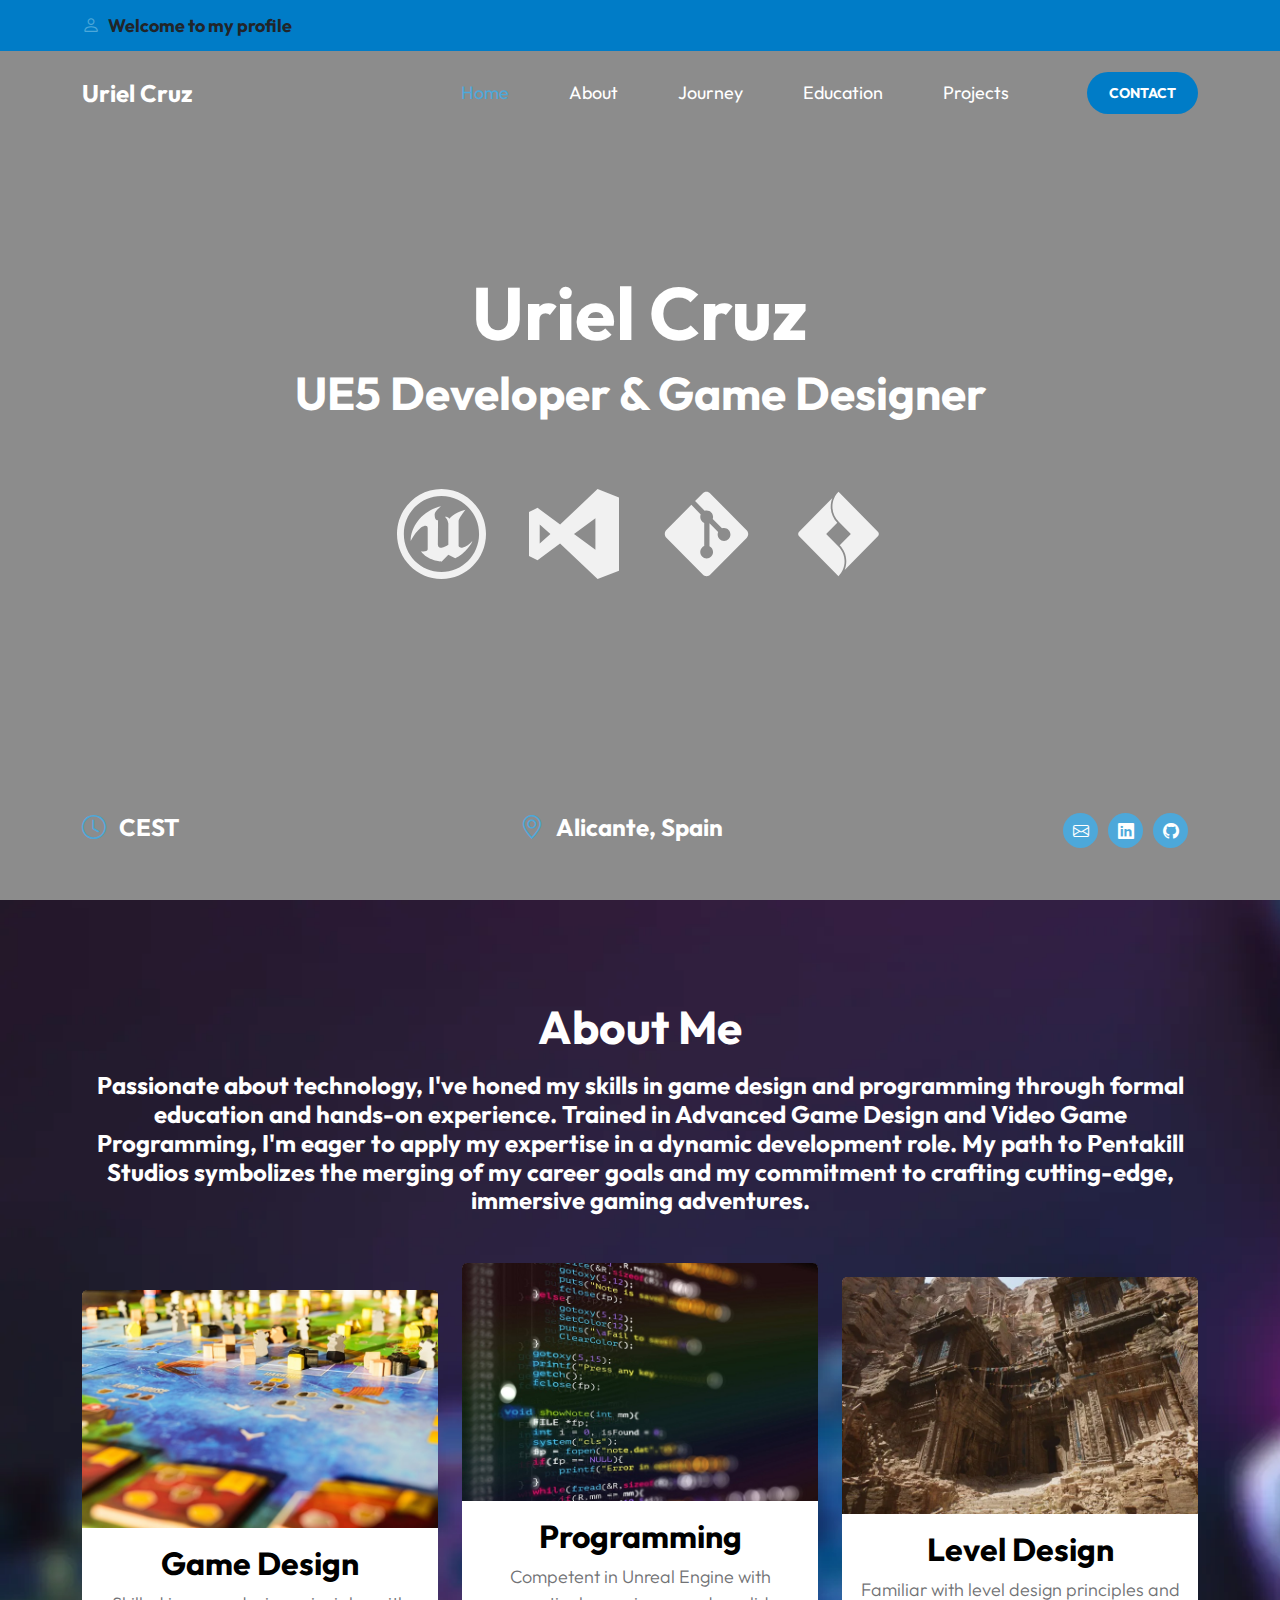
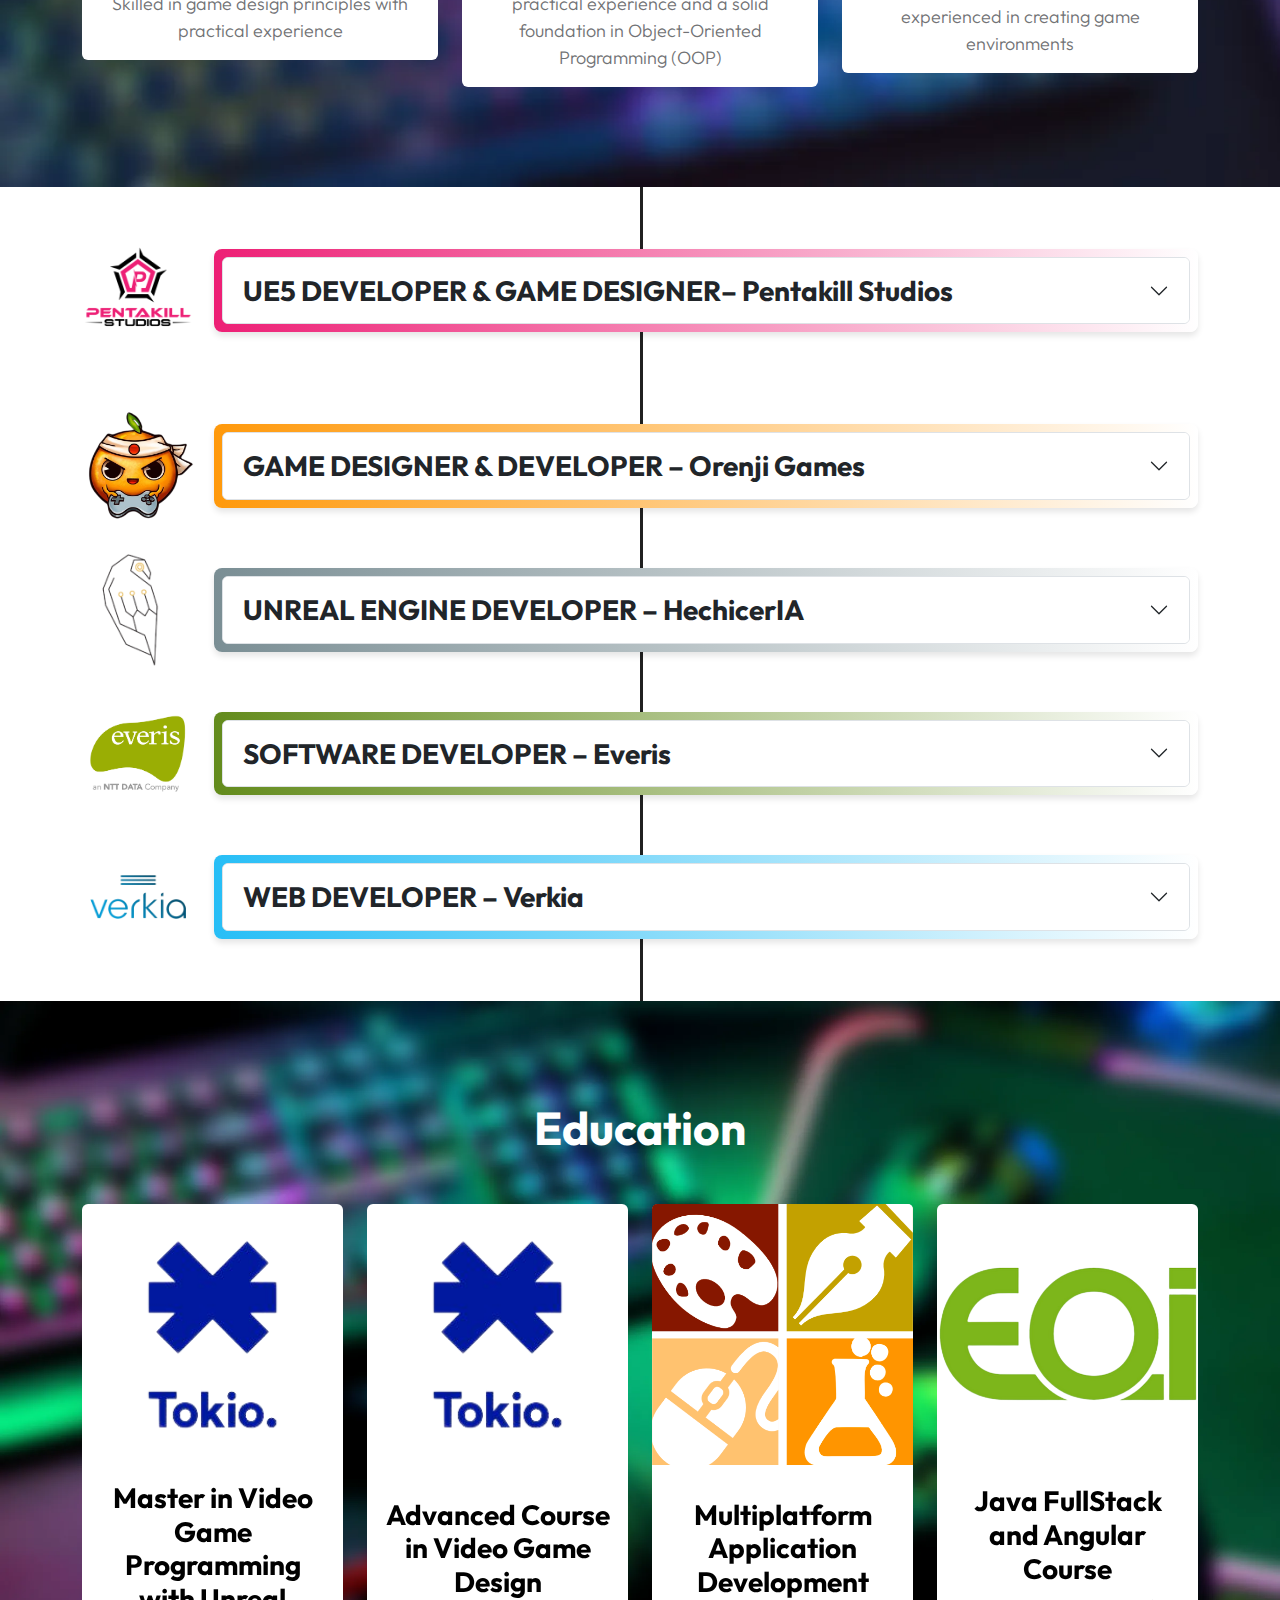
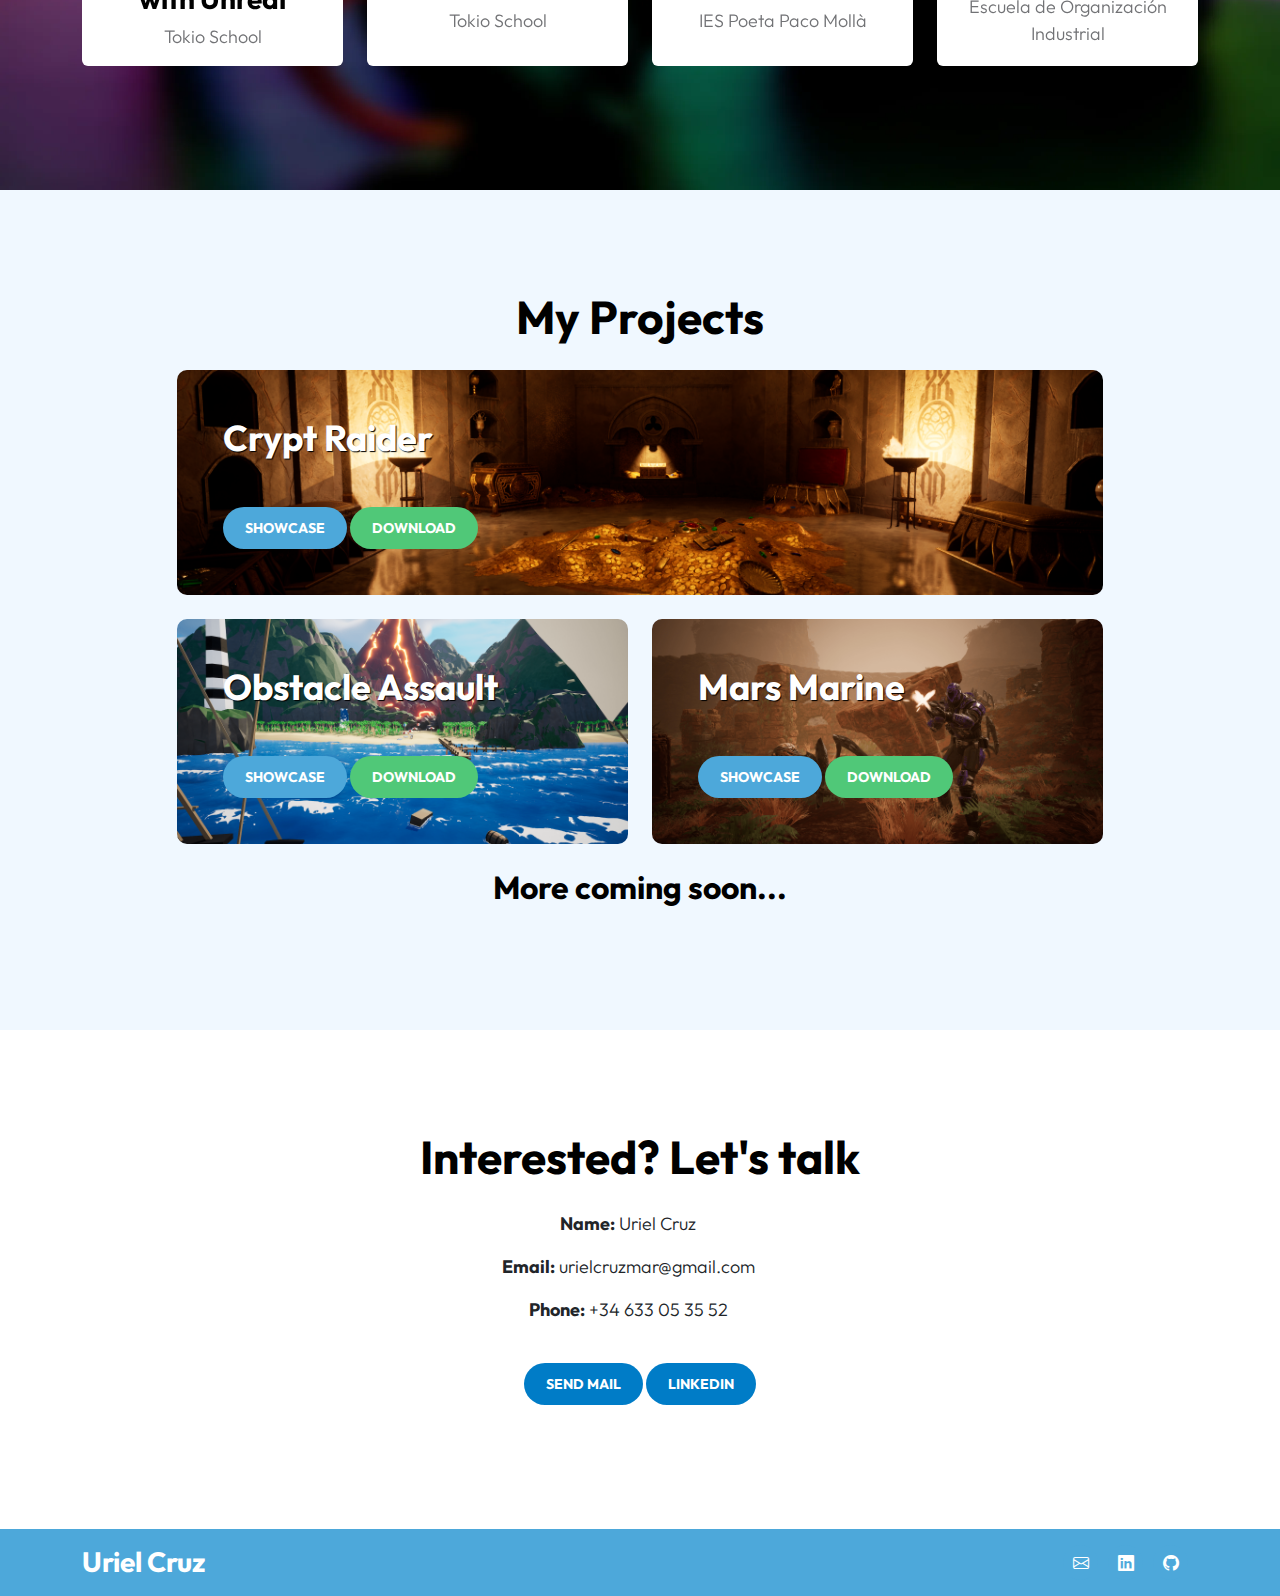
==== commit e2937995: "Added Pentakill" ====
--- a/index.html
+++ b/index.html
@@ -96,14 +96,14 @@
 
                     <div class="col-12 mt-auto mb-5 text-center">
                         <h1 class="text-white">Uriel Cruz</h1>
-                        <h2 class="text-white mb-5">Unreal Developer & Game Designer</h2>
+                        <h2 class="text-white mb-5">UE5 Developer & Game Designer</h2>
                         <div class="col-12 mt-auto mb-5 text-center">
                             <img src="images/unreal-engine-svgrepo-com.svg" alt="UnrealEngine" class="profile-icon">
                             <img src="images/visual-studio-145-svgrepo-com.svg" alt="UnrealEngine" class="profile-icon">
                             <img src="images/git-svgrepo-com.svg" alt="UnrealEngine" class="profile-icon">
                             <img src="images/jirasoftware-svgrepo-com.svg" alt="UnrealEngine" class="profile-icon">
                         </div>
-                        <a class="mb-4 btn custom-btn smoothscroll" href="files/UrielCruzCV.pdf">Download CV</a>
+                        <!--<a class="mb-4 btn custom-btn smoothscroll" href="files/UrielCruzCV.pdf">Download CV</a>-->
                     </div>
 
                     <div class="col-lg-12 col-12 mt-auto d-flex flex-column flex-lg-row text-center">
@@ -163,7 +163,8 @@
                     <div class="col">
                         <h2 class="text-white text-center mb-3">About Me</h2>
                         <h5 class="text-white text-center mb-5">Passionate about technology, I've honed my skills in game design and programming through formal education and hands-on experience. 
-                            Trained in Advanced Game Design and Video Game Programming, I'm eager to apply my expertise in a dynamic development role.<h5>
+                            Trained in Advanced Game Design and Video Game Programming, I'm eager to apply my expertise in a dynamic development role.
+                            My path to Pentakill Studios symbolizes the merging of my career goals and my commitment to crafting cutting-edge, immersive gaming adventures.<h5>
                     </div>
                 </div>
                 <div class="row">
@@ -208,6 +209,30 @@
         <section class="journey-section" id="section_3">
             <div class="container">
                 <ul class="timeline mb-0">
+                    <!-- PENTAKILL -->
+                    <li class="timeline-item pt-5">
+                        <img src="images/journey/pentakill-studios.png" alt="pentakill-studios" class="timeline-img">
+                        <div class="accordion timeline-content" id="collapsePentakill" style="background: linear-gradient(90deg,rgb(237,31,117,255) 0%, rgb(255,255,255) 100%)">
+                            <div class="accordion-item">
+                                <h2 class="accordion-header" id="headingPentakill">
+                                    <button class="accordion-button collapsed" type="button" data-bs-toggle="collapse" data-bs-target="#collapseDetailsPentakill" aria-expanded="true" aria-controls="collapseDetailsPentakill">
+                                        <h3 class="text-dark fs-3 mb-0">UE5 DEVELOPER & GAME DESIGNER– Pentakill Studios</h3>
+                                    </button>
+                                </h2>
+                                <div id="collapseDetailsPentakill" class="accordion-collapse collapse" aria-labelledby="headingPentakill" data-bs-parent="#collapsePentakill">
+                                    <div class="accordion-body">
+                                        <p class="text-dark fs-4">
+                                            ─ UE5 programming<br>
+                                            ─ Investigation and research<br>
+                                            ─ Design and creation<br>
+                                            ─ Implementation of features and plugins<br>
+                                        </p>
+                                        <p class="text-dark fs-4">[DIC. 2023 ─ NOW]</p>
+                                    </div>
+                                </div>
+                            </div>
+                        </div>
+                    </li>
                     <!-- ORENJI -->
                     <li class="timeline-item pt-5">
                         <img src="images/journey/orenji-games.png" alt="orenji-games" class="timeline-img">
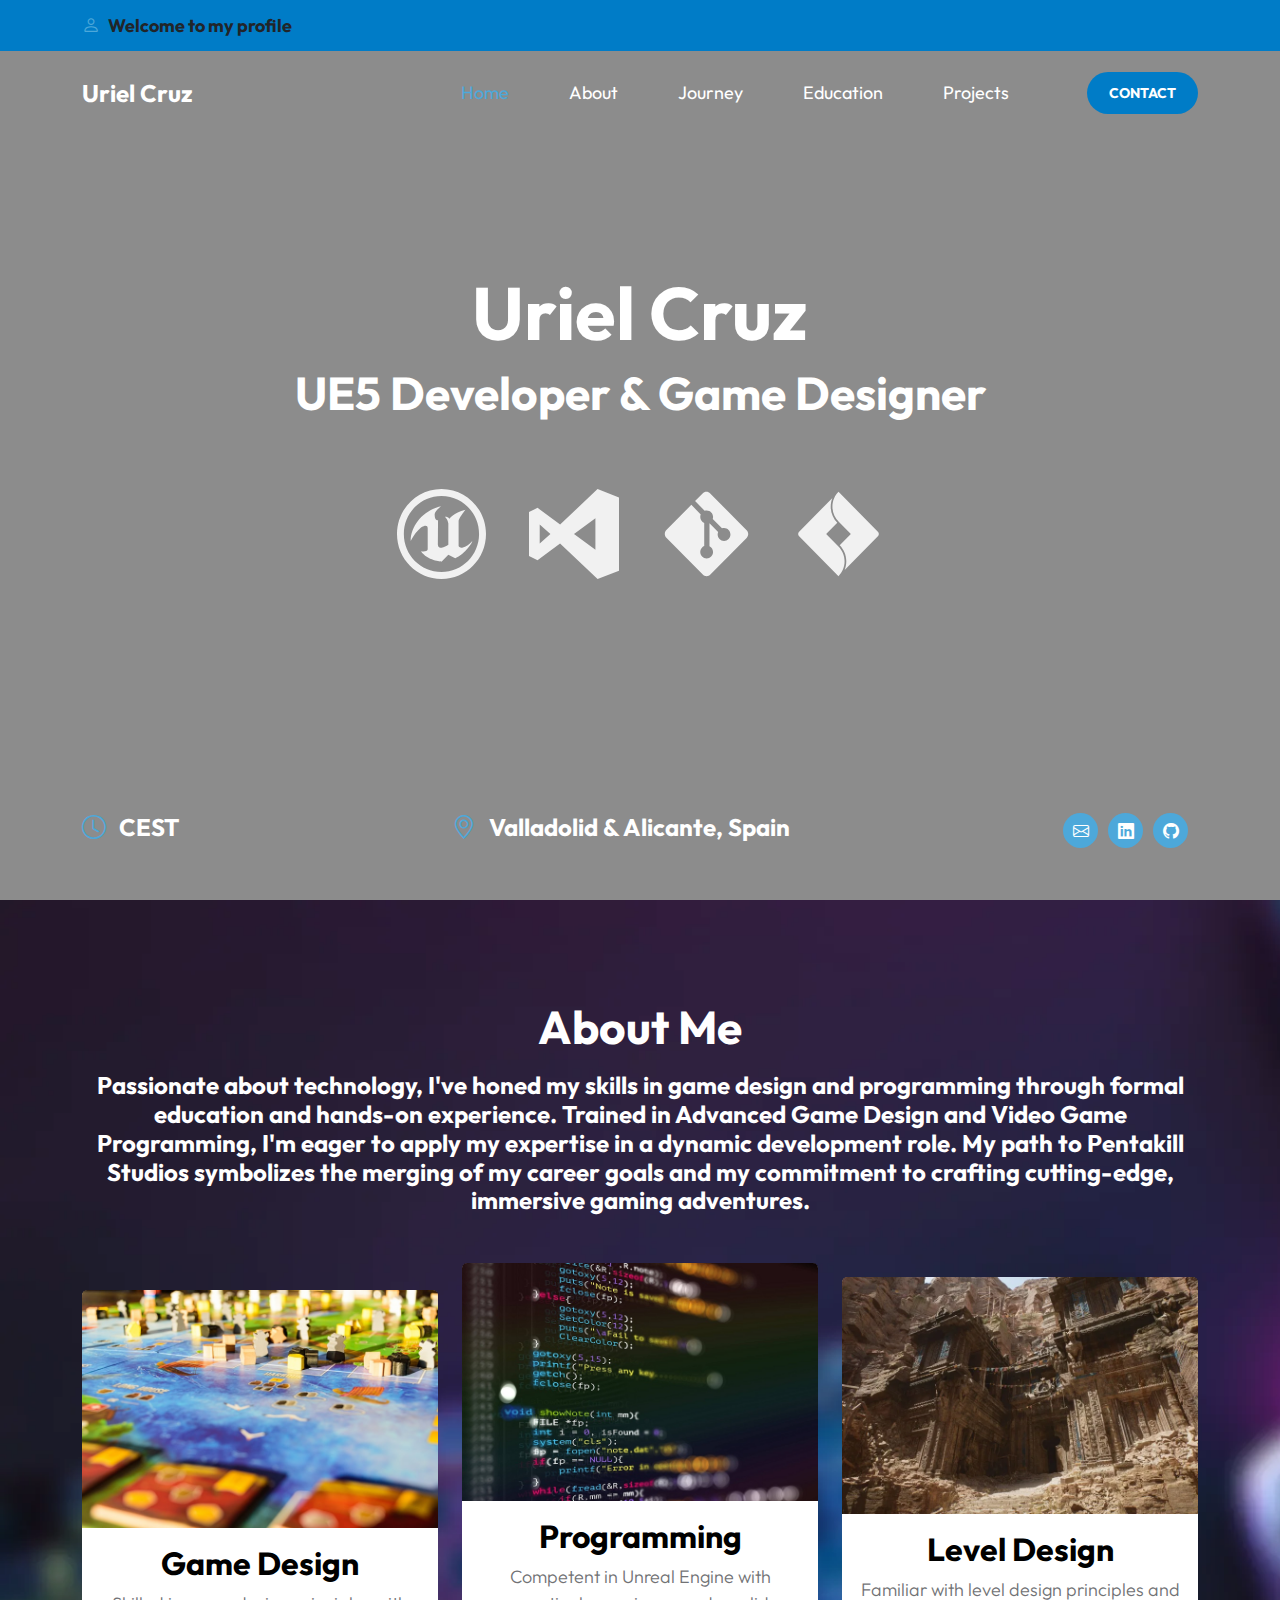
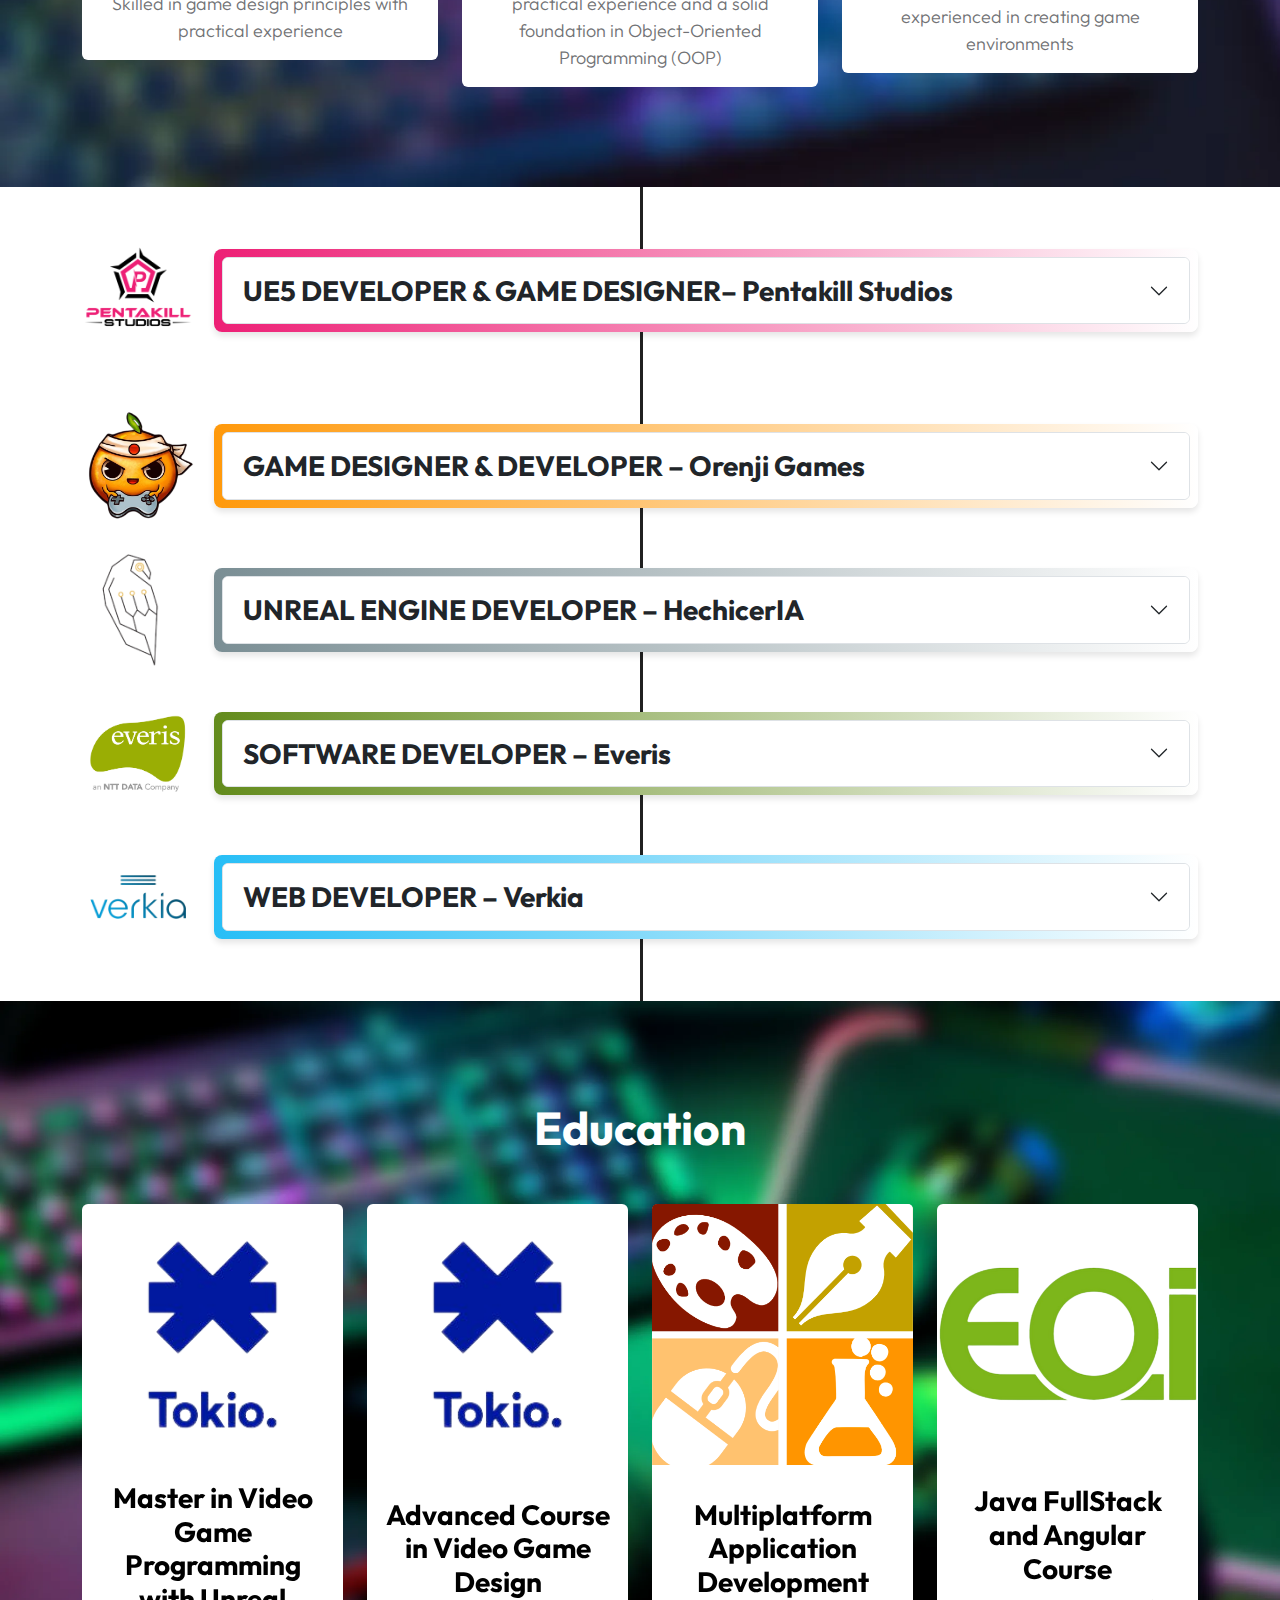
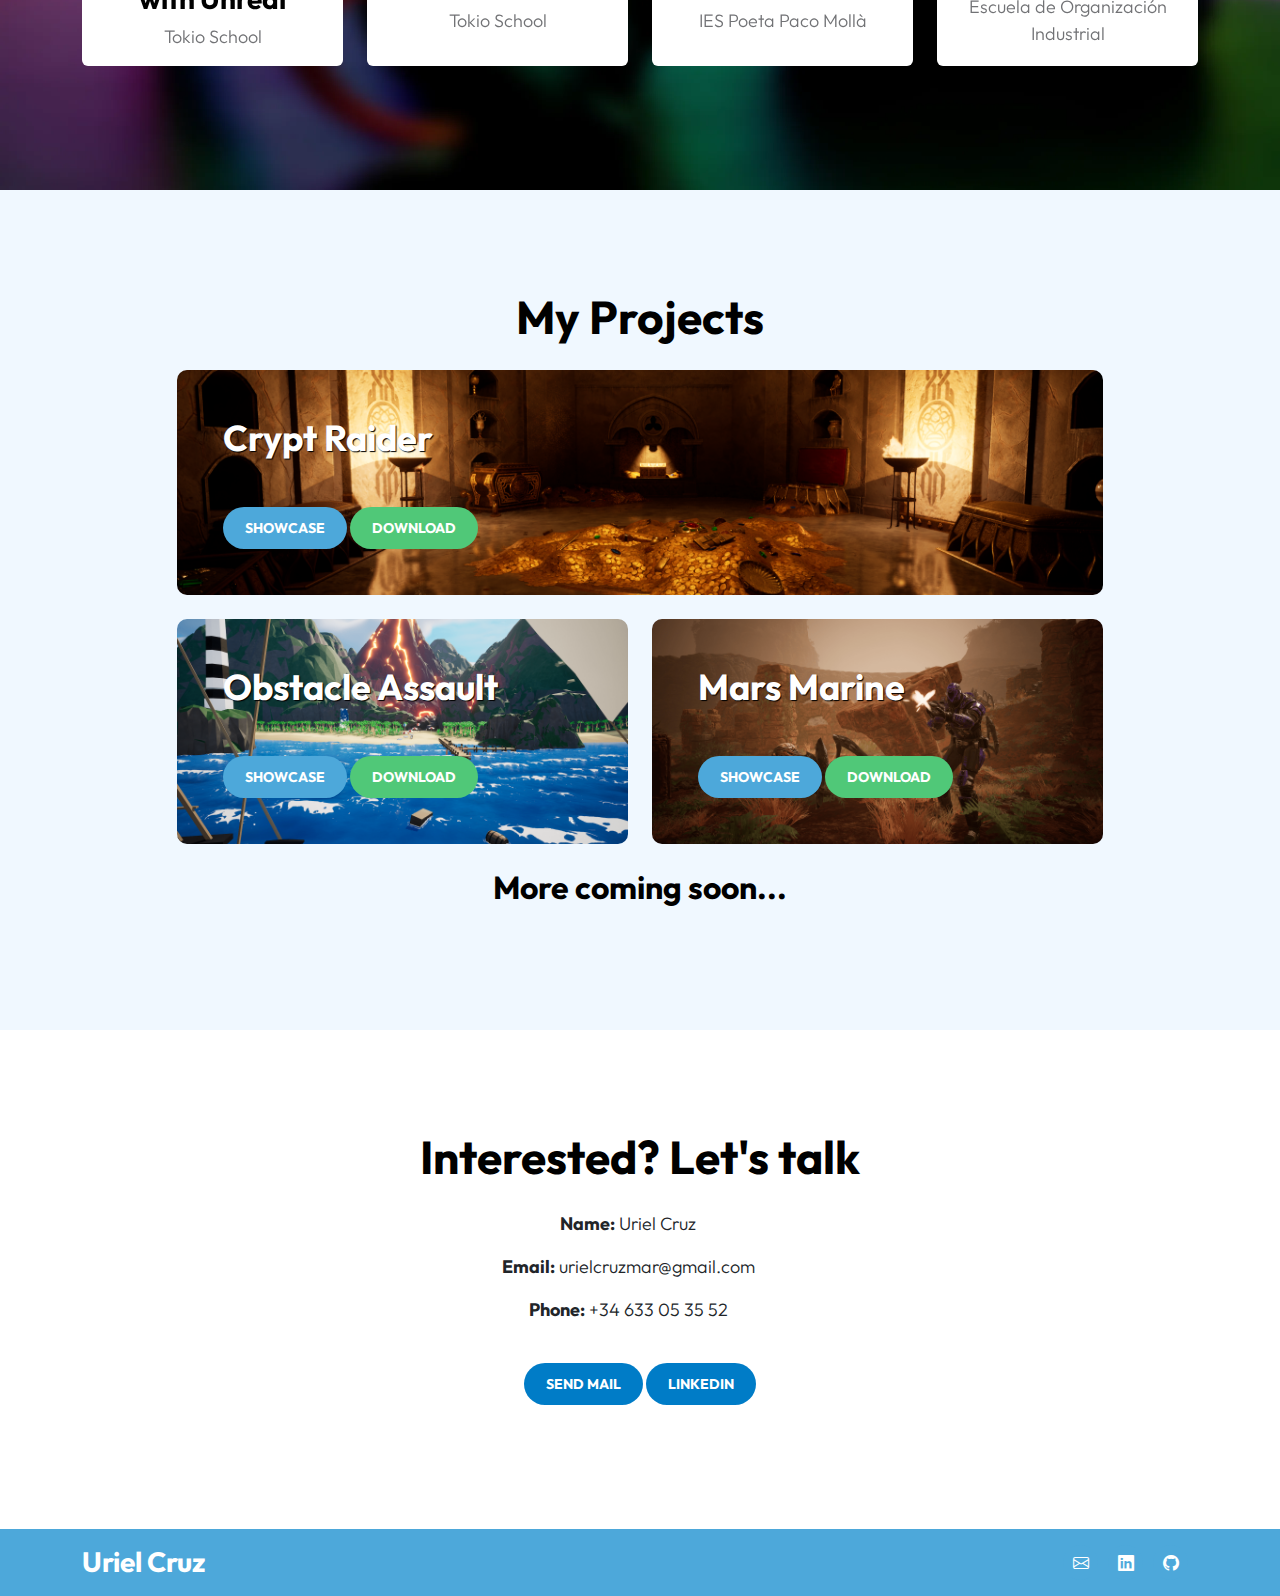
==== commit 841d314c: "Updated location" ====
--- a/index.html
+++ b/index.html
@@ -117,7 +117,7 @@
                         <div class="location-wrap mx-auto py-3 py-lg-0">
                             <h5 class="text-white">
                                 <i class="custom-icon bi-geo-alt me-2"></i>
-                                Alicante, Spain
+                                Valladolid & Alicante, Spain
                             </h5>
                         </div>
 
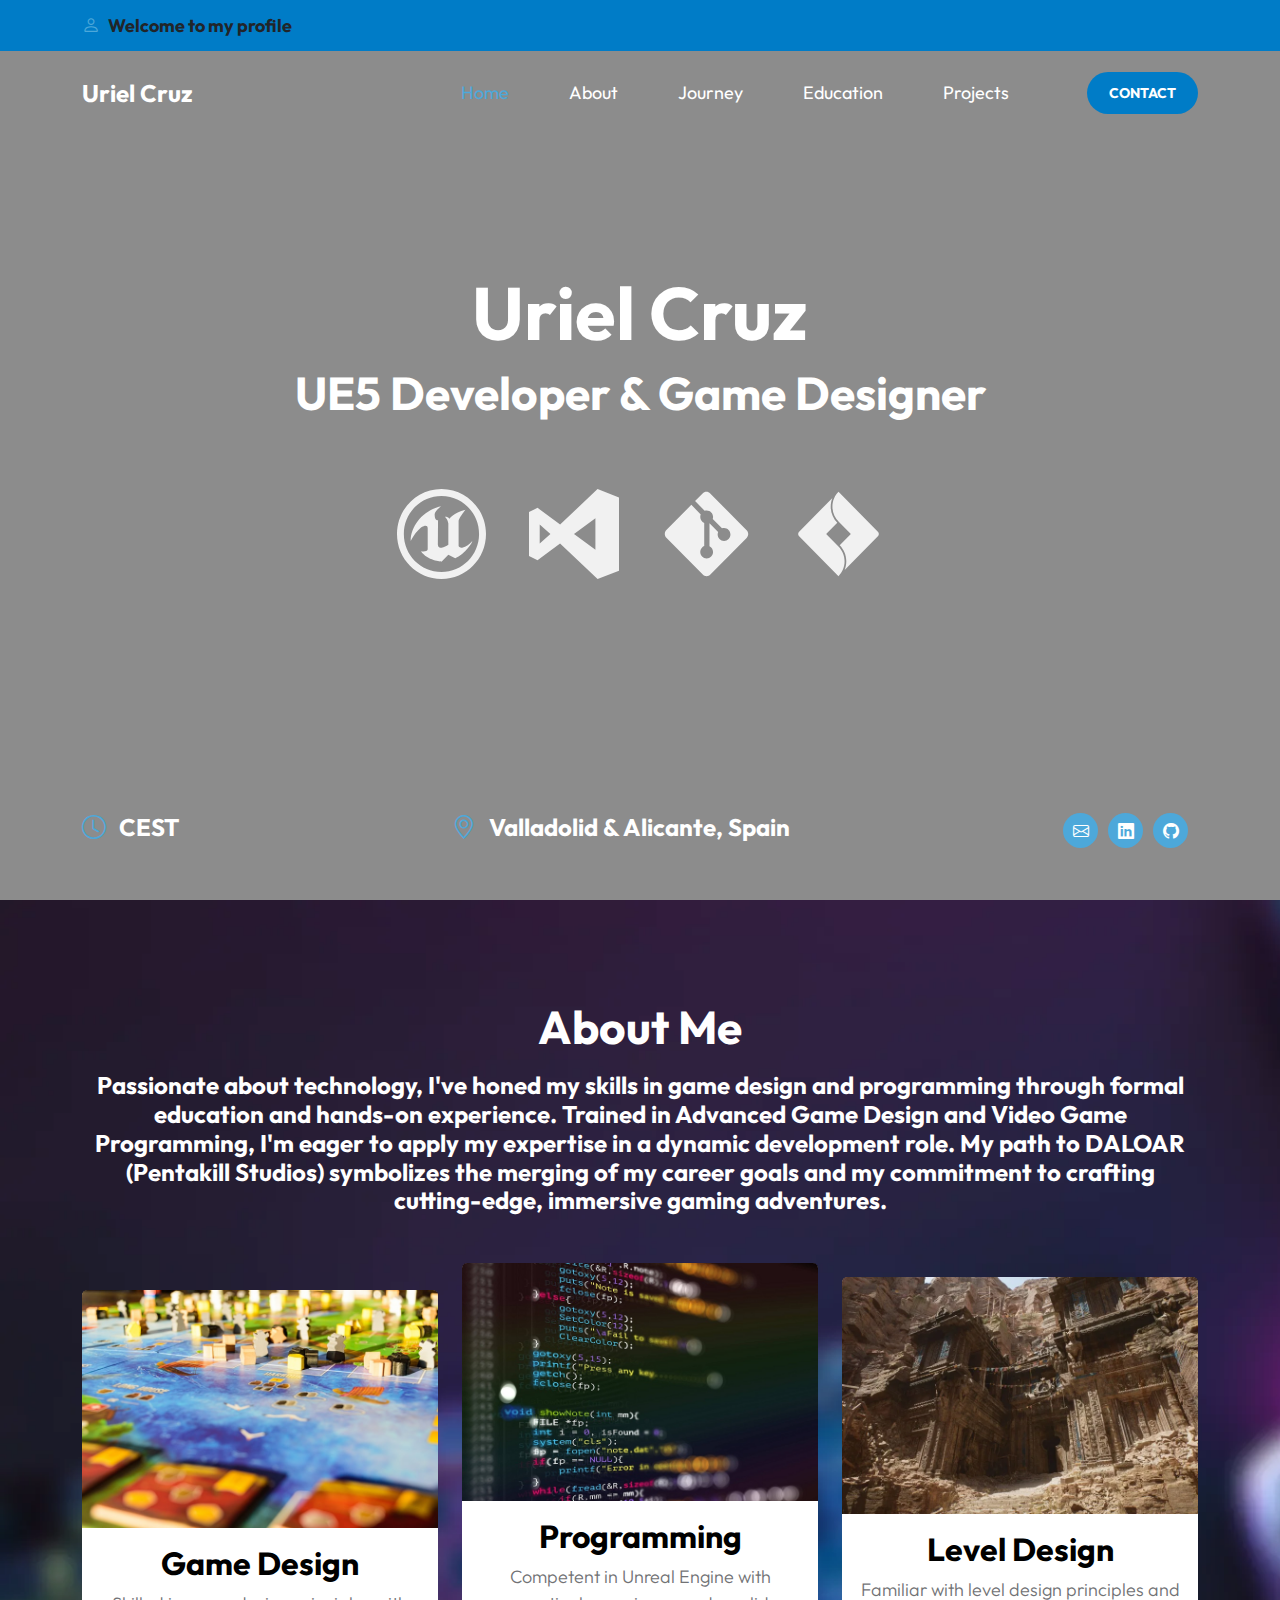
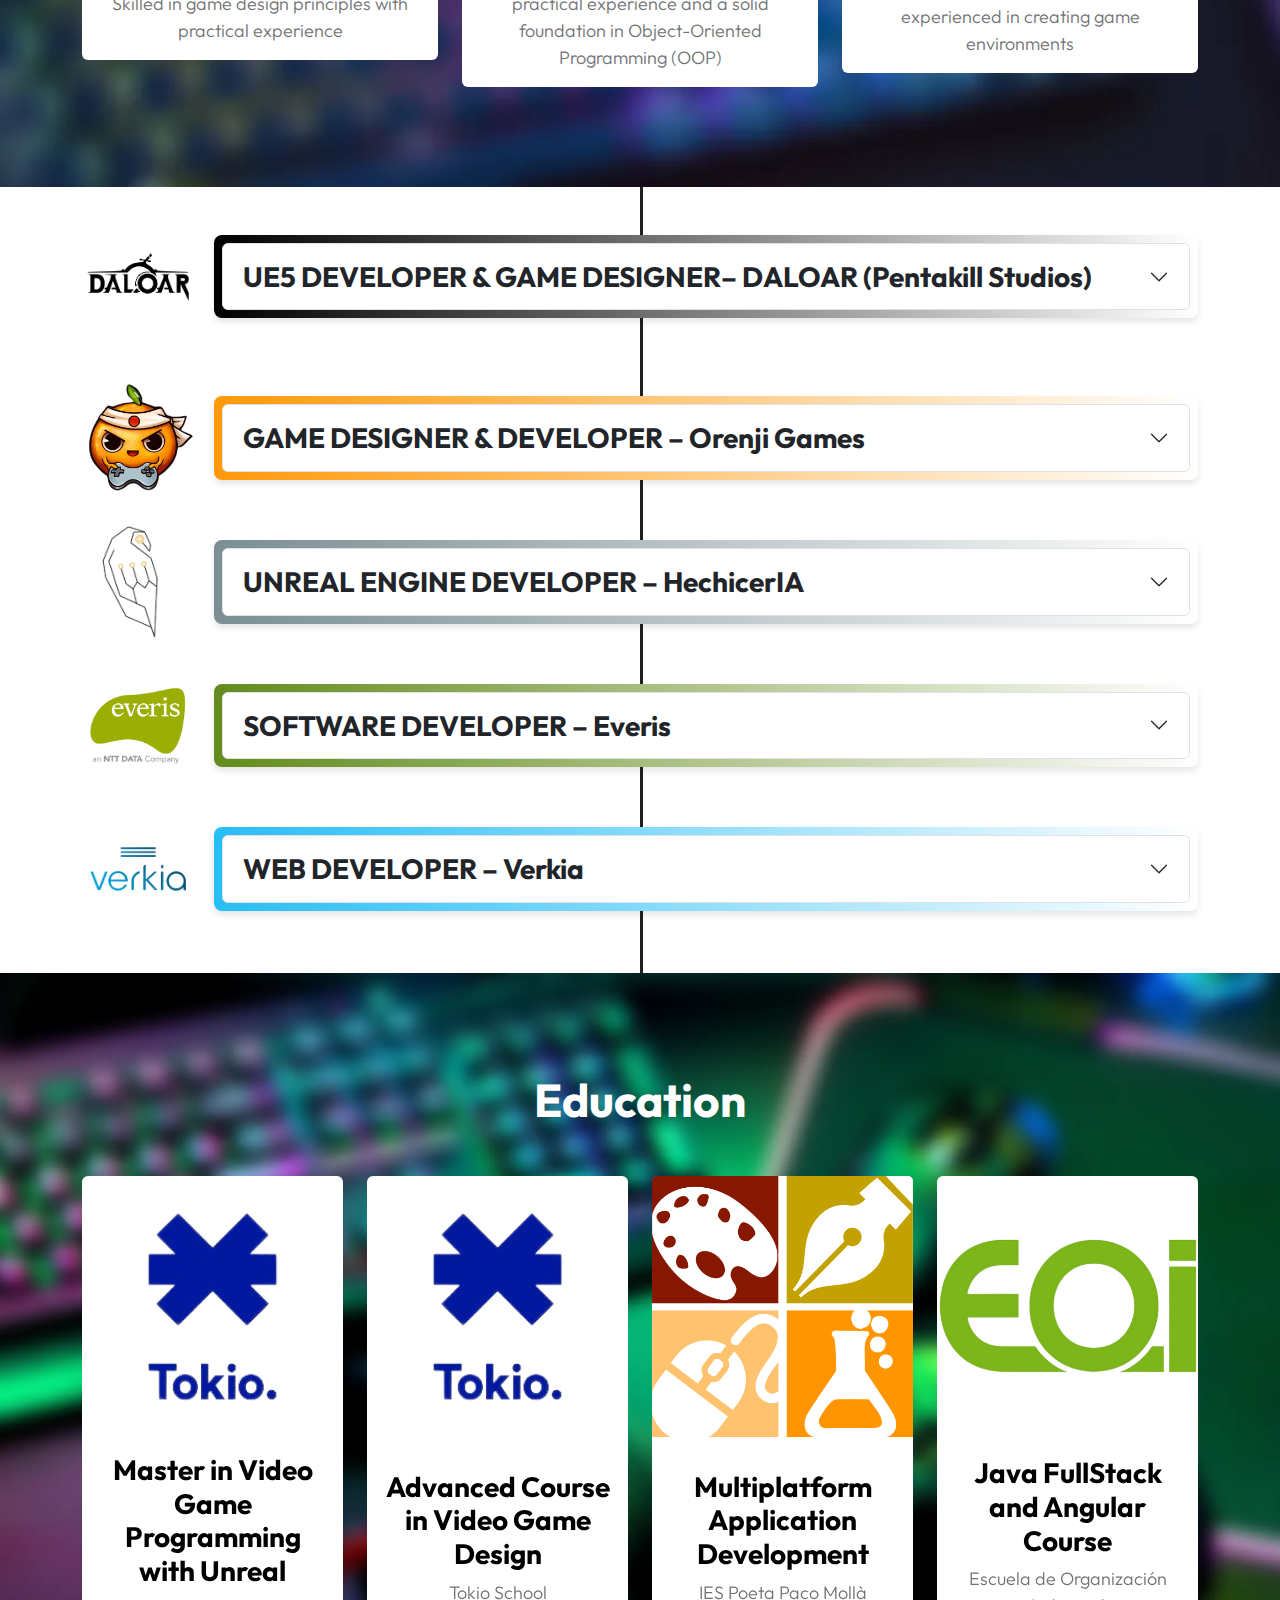
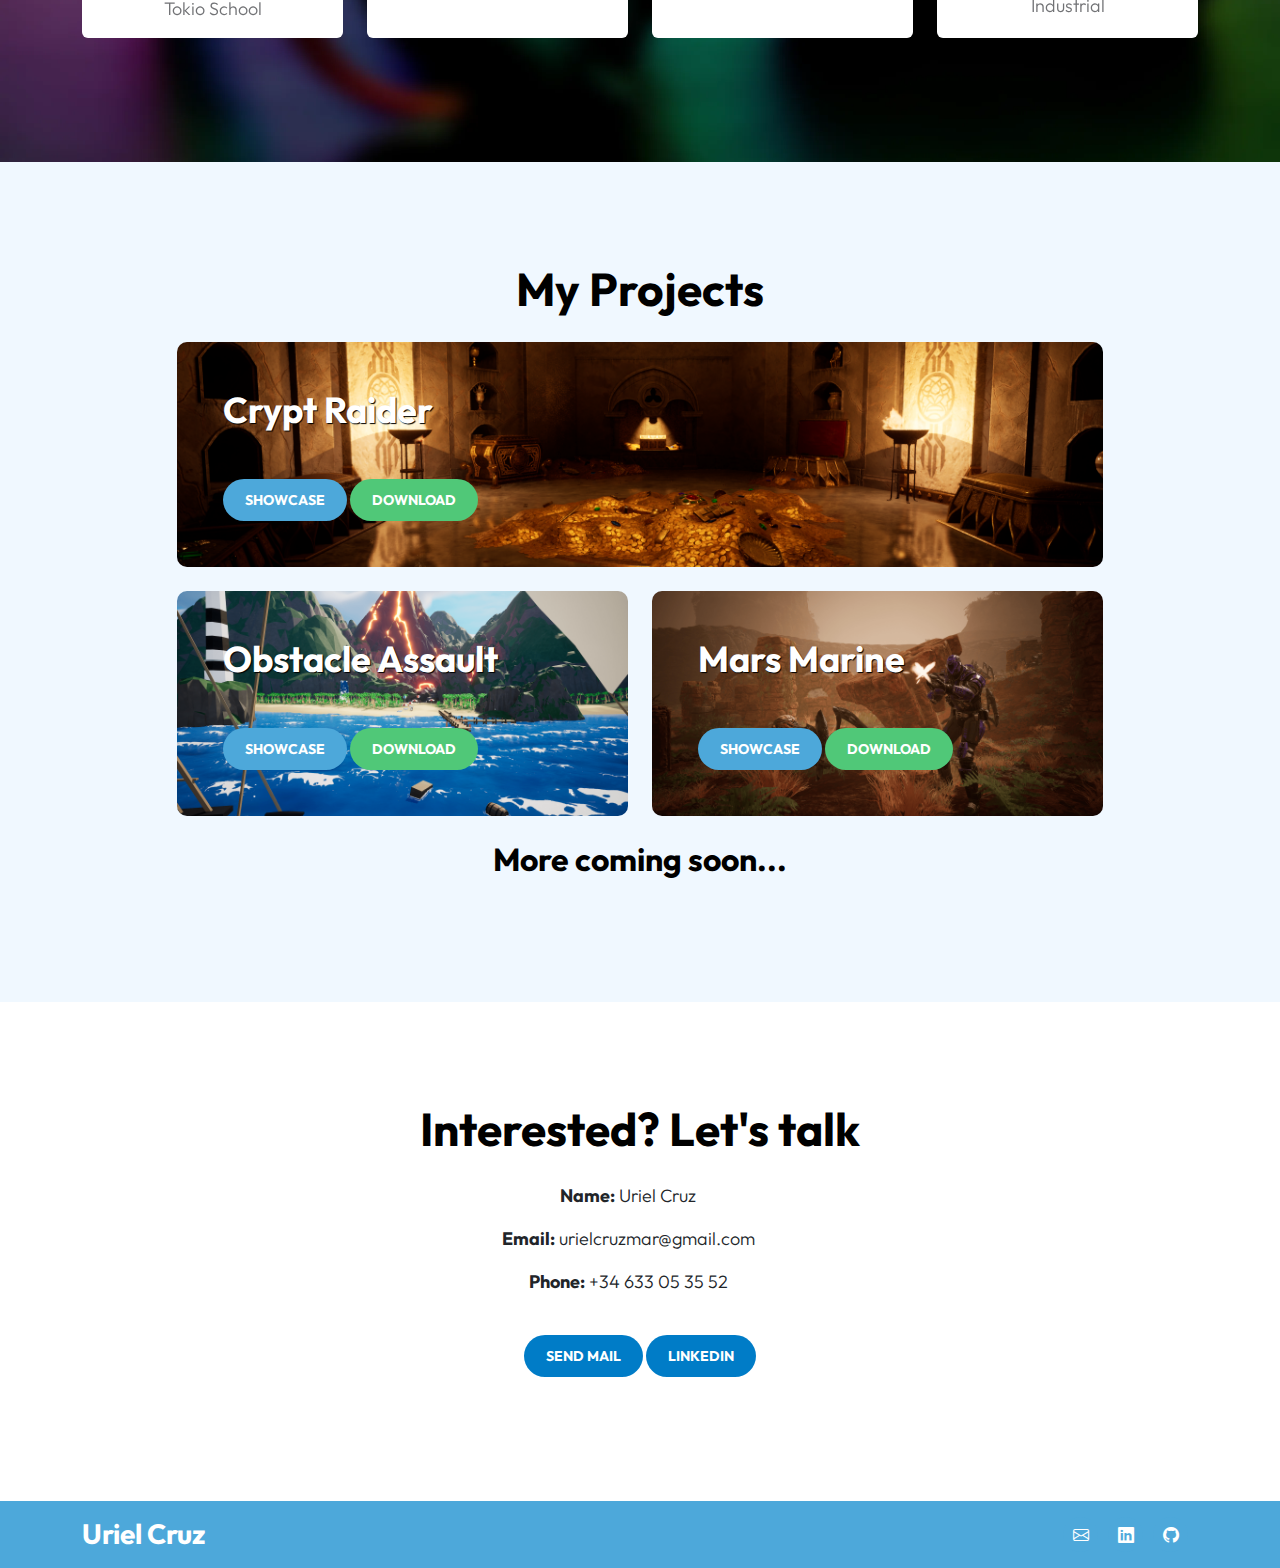
==== commit 43240986: "Updated Journey" ====
--- a/index.html
+++ b/index.html
@@ -164,7 +164,7 @@
                         <h2 class="text-white text-center mb-3">About Me</h2>
                         <h5 class="text-white text-center mb-5">Passionate about technology, I've honed my skills in game design and programming through formal education and hands-on experience. 
                             Trained in Advanced Game Design and Video Game Programming, I'm eager to apply my expertise in a dynamic development role.
-                            My path to Pentakill Studios symbolizes the merging of my career goals and my commitment to crafting cutting-edge, immersive gaming adventures.<h5>
+                            My path to DALOAR (Pentakill Studios) symbolizes the merging of my career goals and my commitment to crafting cutting-edge, immersive gaming adventures.<h5>
                     </div>
                 </div>
                 <div class="row">
@@ -211,12 +211,12 @@
                 <ul class="timeline mb-0">
                     <!-- PENTAKILL -->
                     <li class="timeline-item pt-5">
-                        <img src="images/journey/pentakill-studios.png" alt="pentakill-studios" class="timeline-img">
-                        <div class="accordion timeline-content" id="collapsePentakill" style="background: linear-gradient(90deg,rgb(237,31,117,255) 0%, rgb(255,255,255) 100%)">
+                        <img src="images/journey/daloar.png" alt="pentakill-studios" class="timeline-img">
+                        <div class="accordion timeline-content" id="collapsePentakill" style="background: linear-gradient(90deg,rgb(0,0,0) 0%, rgb(255,255,255) 100%)">
                             <div class="accordion-item">
                                 <h2 class="accordion-header" id="headingPentakill">
                                     <button class="accordion-button collapsed" type="button" data-bs-toggle="collapse" data-bs-target="#collapseDetailsPentakill" aria-expanded="true" aria-controls="collapseDetailsPentakill">
-                                        <h3 class="text-dark fs-3 mb-0">UE5 DEVELOPER & GAME DESIGNER– Pentakill Studios</h3>
+                                        <h3 class="text-dark fs-3 mb-0">UE5 DEVELOPER & GAME DESIGNER– DALOAR (Pentakill Studios)</h3>
                                     </button>
                                 </h2>
                                 <div id="collapseDetailsPentakill" class="accordion-collapse collapse" aria-labelledby="headingPentakill" data-bs-parent="#collapsePentakill">
@@ -227,7 +227,17 @@
                                             ─ Design and creation<br>
                                             ─ Implementation of features and plugins<br>
                                         </p>
-                                        <p class="text-dark fs-4">[DIC. 2023 ─ NOW]</p>
+                                        <p class="text-dark fs-4">Projects: <a href="https://store.steampowered.com/app/2092840/The_Occultist/">The Occultist</a> & Unannounced Project</p>
+                                        <p class="text-dark fs-4">[DIC. 2023 ─ CURRENT]</p>
+                                        <div class="container mt-4">
+                                            <div class="row">
+                                                <div class="col">
+                                                    <div class="video-container">
+                                                        <iframe src="https://www.youtube.com/embed/vwokm6Uephk?si=LLPaTXkBkAcIM9e7" title="YouTube video player" frameborder="0" allow="accelerometer; autoplay; clipboard-write; encrypted-media; gyroscope; picture-in-picture; web-share" allowfullscreen></iframe>
+                                                    </div>
+                                                </div>
+                                            </div>
+                                        </div>
                                     </div>
                                 </div>
                             </div>
@@ -252,7 +262,7 @@
                                     </p>
                                     <p class="text-dark fs-4">Project: Tears of Elara</p>
                                     <p class="text-dark fs-4">[NOV. 2022 ─ JUN. 2023]</p>
-                                    <div id="myCarousel" class="carousel slide mb-3" data-bs-ride="carousel">
+                                    <!--<div id="myCarousel" class="carousel slide mb-3" data-bs-ride="carousel">
                                         <div class="carousel-inner">
                                             <div class="carousel-item active">
                                                 <img class="d-block w-100 rounded" src="images/journey/orenji/toe (1).png" alt="slide 1">
@@ -281,6 +291,15 @@
                                             <span class="carousel-control-next-icon" aria-hidden="true"></span>
                                             <span class="visually-hidden">Next</span>
                                         </a>
+                                    </div>-->
+                                    <div class="container mt-4">
+                                        <div class="row">
+                                            <div class="col">
+                                                <div class="video-container">
+                                                    <iframe src="https://www.youtube.com/embed/A-7O4F_XoZs?si=BviULvGpbKzY57Cw" title="YouTube video player" frameborder="0" allow="accelerometer; autoplay; clipboard-write; encrypted-media; gyroscope; picture-in-picture; web-share" allowfullscreen></iframe>
+                                                </div>
+                                            </div>
+                                        </div>
                                     </div>
                                 </div>
                                 </div>
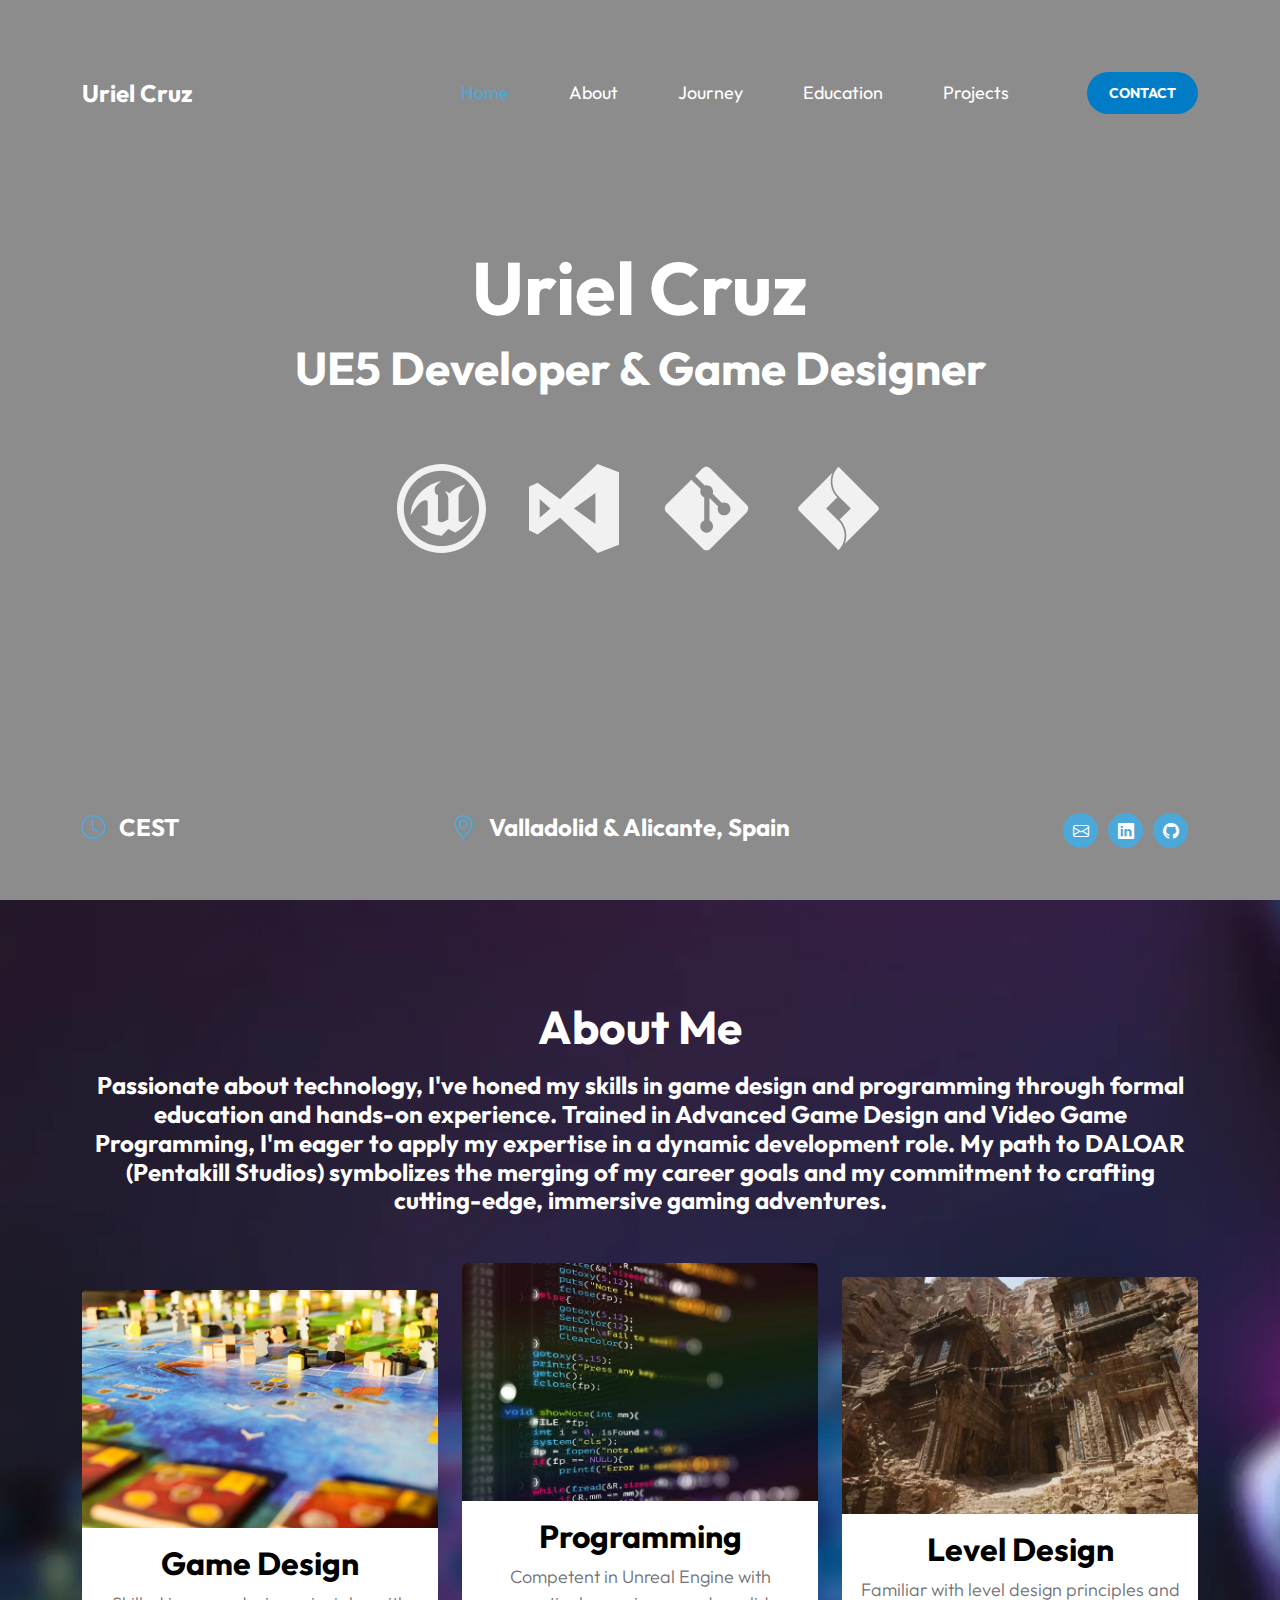
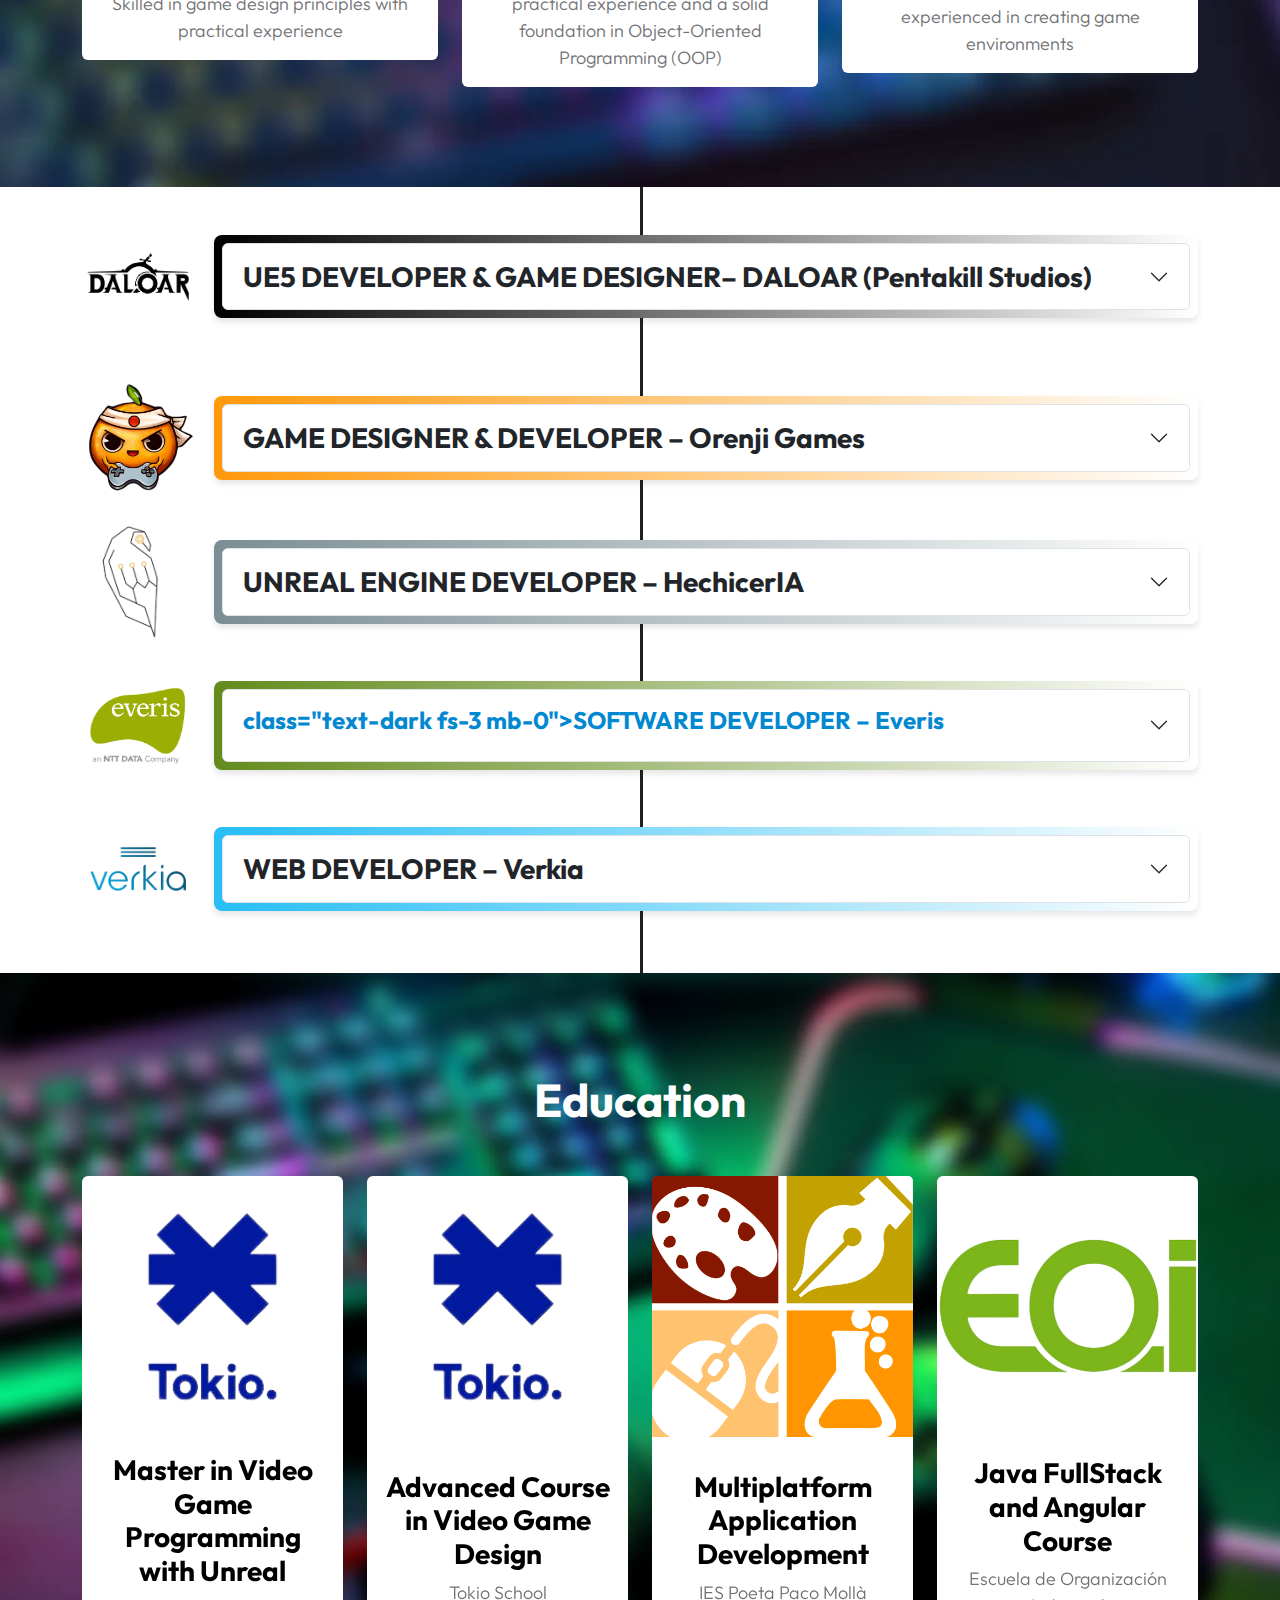
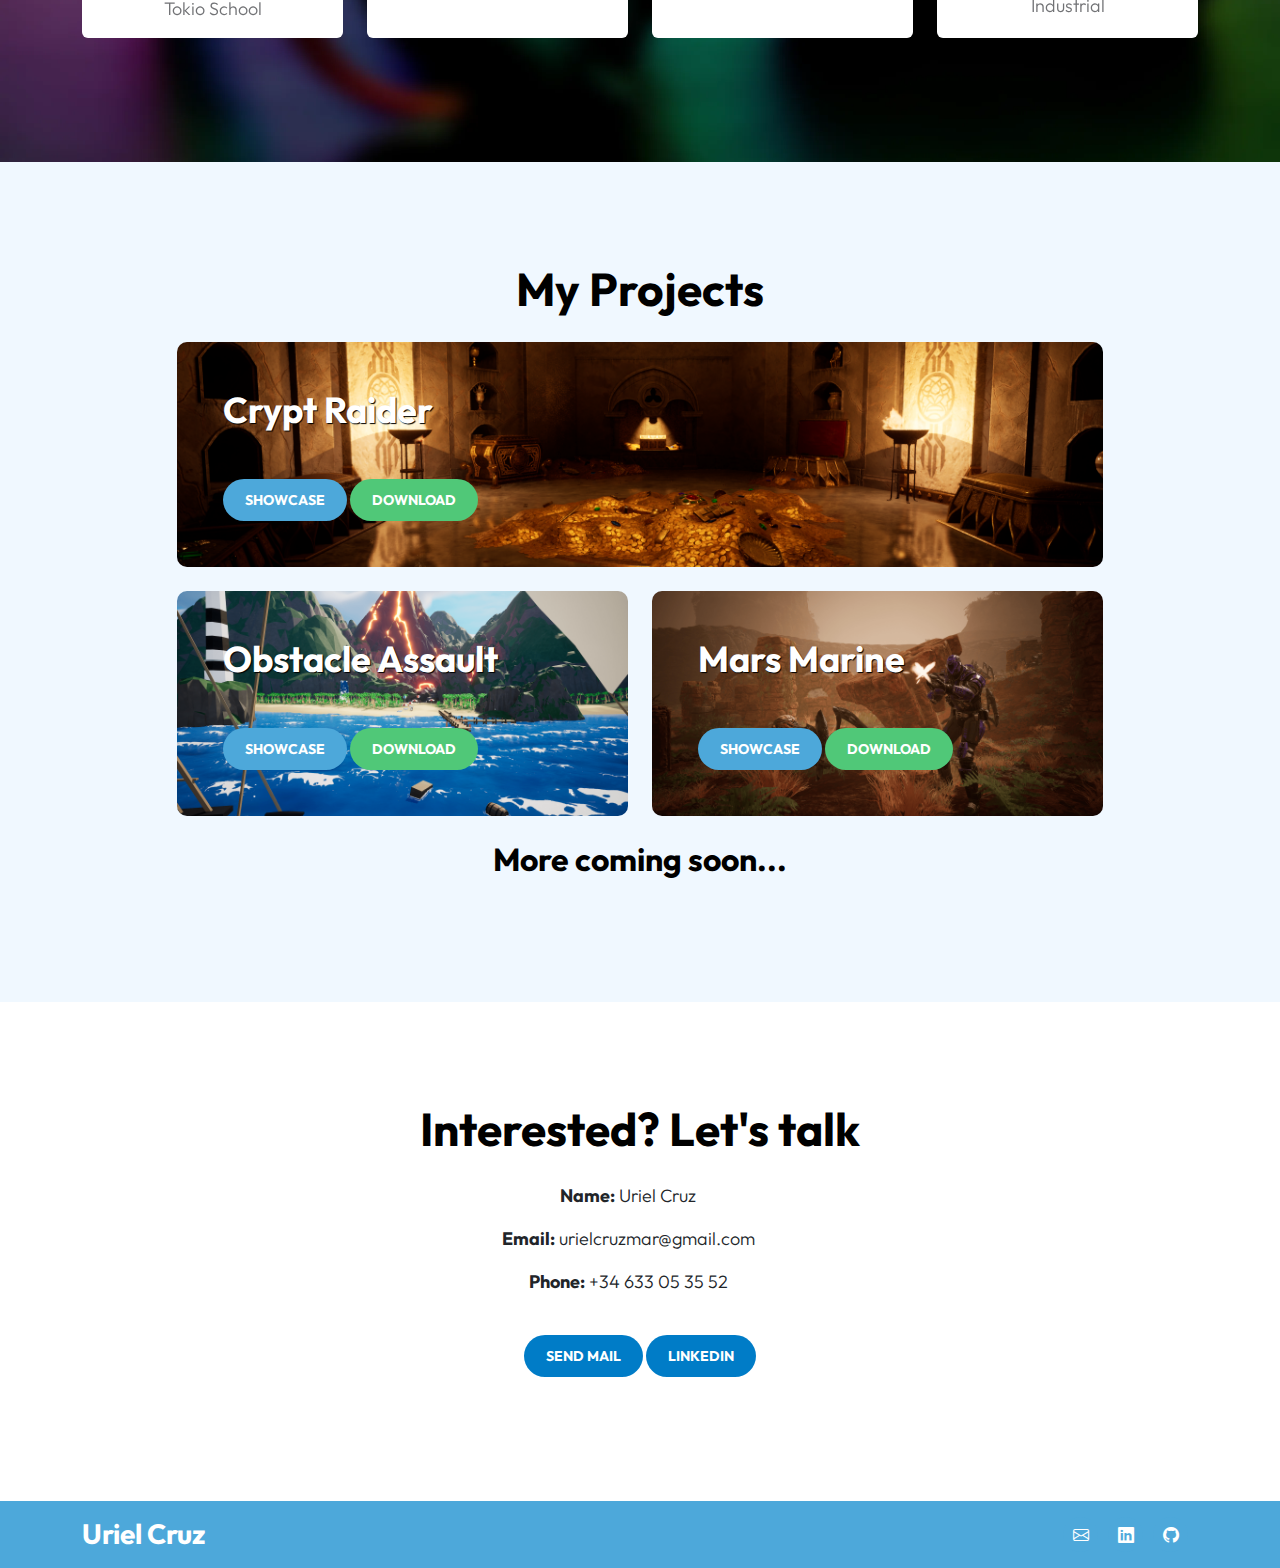
==== commit 7cfd7fc4: "Updated landing" ====
--- a/index.html
+++ b/index.html
@@ -24,153 +24,150 @@
 
     <link href="css/templatemo-festava-live.css" rel="stylesheet">
 
+    <link href="https://cdnjs.cloudflare.com/ajax/libs/animate.css/4.1.1/animate.min.css" rel="stylesheet">
+
 </head>
 
 <body>
 
-    <main>
-
-        <header class="site-header">
-            <div class="container">
-                <div class="row">
-
-                    <div class="col-lg-12 col-12 d-flex flex-wrap">
-                        <p class="d-flex me-4 mb-0">
-                            <i class="bi-person custom-icon me-2"></i>
-                            <strong class="text-dark">Welcome to my profile</strong>
-                        </p>
-                    </div>
-
-                </div>
-            </div>
-        </header>
-
-
-        <nav class="navbar navbar-expand-lg">
-            <div class="container">
-                <a class="navbar-brand" href="index.html">
-                    Uriel Cruz
-                </a>
-
-                <a href="#section_6" class="btn custom-btn d-lg-none ms-auto me-4">Contact</a>
-
-                <button class="navbar-toggler" type="button" data-bs-toggle="collapse" data-bs-target="#navbarNav"
+<main>
+
+    <!--<header class="site-header">
+        <div class="container">
+            <div class="row">
+
+                <div class="col-lg-12 col-12 d-flex flex-wrap">
+                    <p class="d-flex me-4 mb-0">
+                        <i class="bi-person custom-icon me-2"></i>
+                        <strong class="text-dark">Welcome to my profile</strong>
+                    </p>
+                </div>
+
+            </div>
+        </div>
+    </header>-->
+
+    <!-- NAVBAR -->
+    <nav class="navbar navbar-expand-lg animate__animated animate__fadeInDown animate__delay-1s">
+        <div class="container">
+            <a class="navbar-brand" href="index.html">
+                Uriel Cruz
+            </a>
+
+            <a href="#section_6" class="btn custom-btn d-lg-none ms-auto me-4">Contact</a>
+
+            <button class="navbar-toggler" type="button" data-bs-toggle="collapse" data-bs-target="#navbarNav"
                     aria-controls="navbarNav" aria-expanded="false" aria-label="Toggle navigation">
-                    <span class="navbar-toggler-icon"></span>
-                </button>
-
-                <div class="collapse navbar-collapse" id="navbarNav">
-                    <ul class="navbar-nav align-items-lg-center ms-auto me-lg-5">
-                        <li class="nav-item">
-                            <a class="nav-link click-scroll" href="#section_1">Home</a>
-                        </li>
-
-                        <li class="nav-item">
-                            <a class="nav-link click-scroll" href="#section_2">About</a>
-                        </li>
-
-                        <li class="nav-item">
-                            <a class="nav-link click-scroll" href="#section_3">Journey</a>
-                        </li>
-
-                        <li class="nav-item">
-                            <a class="nav-link click-scroll" href="#section_4">Education</a>
-                        </li>
-
-                        <li class="nav-item">
-                            <a class="nav-link click-scroll" href="#section_5">Projects</a>
-                        </li>
-                    </ul>
-
-                    <a href="#section_6" class="btn custom-btn d-lg-block d-none">Contact</a>
-                </div>
-            </div>
-        </nav>
-
-
-        <section class="hero-section" id="section_1">
-            <div class="section-overlay"></div>
-
-            <div class="container d-flex justify-content-center align-items-center">
-                <div class="row">
-
+                <span class="navbar-toggler-icon"></span>
+            </button>
+
+            <div class="collapse navbar-collapse" id="navbarNav">
+                <ul class="navbar-nav align-items-lg-center ms-auto me-lg-5">
+                    <li class="nav-item">
+                        <a class="nav-link click-scroll" href="#section_1">Home</a>
+                    </li>
+
+                    <li class="nav-item">
+                        <a class="nav-link click-scroll" href="#section_2">About</a>
+                    </li>
+
+                    <li class="nav-item">
+                        <a class="nav-link click-scroll" href="#section_3">Journey</a>
+                    </li>
+
+                    <li class="nav-item">
+                        <a class="nav-link click-scroll" href="#section_4">Education</a>
+                    </li>
+
+                    <li class="nav-item">
+                        <a class="nav-link click-scroll" href="#section_5">Projects</a>
+                    </li>
+                </ul>
+
+                <a href="#section_6" class="btn custom-btn d-lg-block d-none">Contact</a>
+            </div>
+        </div>
+    </nav>
+
+    <!-- LANDING -->
+    <section class="hero-section" id="section_1">
+        <div class="section-overlay"></div>
+
+        <div class="container d-flex justify-content-center align-items-center">
+            <div class="row">
+                <div class="col-12 mt-auto mb-5 text-center">
+                    <h1 class="text-white animate__animated animate__fadeInUp animate__delay-1s">Uriel Cruz</h1>
+                    <h2 class="text-white mb-5 animate__animated animate__fadeInUp animate__delay-1s">UE5 Developer & Game Designer</h2>
                     <div class="col-12 mt-auto mb-5 text-center">
-                        <h1 class="text-white">Uriel Cruz</h1>
-                        <h2 class="text-white mb-5">UE5 Developer & Game Designer</h2>
-                        <div class="col-12 mt-auto mb-5 text-center">
-                            <img src="images/unreal-engine-svgrepo-com.svg" alt="UnrealEngine" class="profile-icon">
-                            <img src="images/visual-studio-145-svgrepo-com.svg" alt="UnrealEngine" class="profile-icon">
-                            <img src="images/git-svgrepo-com.svg" alt="UnrealEngine" class="profile-icon">
-                            <img src="images/jirasoftware-svgrepo-com.svg" alt="UnrealEngine" class="profile-icon">
-                        </div>
-                        <!--<a class="mb-4 btn custom-btn smoothscroll" href="files/UrielCruzCV.pdf">Download CV</a>-->
-                    </div>
-
-                    <div class="col-lg-12 col-12 mt-auto d-flex flex-column flex-lg-row text-center">
-                        <div class="date-wrap">
-                            <h5 class="text-white">
-                                <i class="custom-icon bi-clock me-2"></i>
-                                CEST
-                            </h5>
-                        </div>
-
-                        <div class="location-wrap mx-auto py-3 py-lg-0">
-                            <h5 class="text-white">
-                                <i class="custom-icon bi-geo-alt me-2"></i>
-                                Valladolid & Alicante, Spain
-                            </h5>
-                        </div>
-
-                        <div class="social-share">
-                            <ul class="social-icon d-flex align-items-center justify-content-center">
-                                <li class="social-icon-item">
-                                    <a href="mailto:urielcruzmar@gmail.com" class="social-icon-link">
-                                        <span class="bi-envelope"></span>
-                                    </a>
-                                </li>
-
-                                <li class="social-icon-item">
-                                    <a href="https://www.linkedin.com/in/urielcruz/" class="social-icon-link">
-                                        <span class="bi-linkedin"></span>
-                                    </a>
-                                </li>
-
-                                <li class="social-icon-item">
-                                    <a href="https://github.com/urielcruzmar" class="social-icon-link">
-                                        <span class="bi-github"></span>
-                                    </a>
-                                </li>
-                            </ul>
-                        </div>
-                    </div>
-                </div>
-            </div>
-
-            <div class="video-wrap">
-                <video autoplay="" loop="" muted="" class="custom-video" poster="">
-                    <source src="video/background.mp4" type="video/mp4">
-
-                    Your browser does not support the video tag.
-                </video>
-            </div>
-        </section>
-
-
-        <section class="about-section section-padding" id="section_2">
-
-            <div class="container">
-                <div class="row">
-                    <div class="col">
-                        <h2 class="text-white text-center mb-3">About Me</h2>
-                        <h5 class="text-white text-center mb-5">Passionate about technology, I've honed my skills in game design and programming through formal education and hands-on experience. 
-                            Trained in Advanced Game Design and Video Game Programming, I'm eager to apply my expertise in a dynamic development role.
-                            My path to DALOAR (Pentakill Studios) symbolizes the merging of my career goals and my commitment to crafting cutting-edge, immersive gaming adventures.<h5>
-                    </div>
-                </div>
-                <div class="row">
+                        <img src="images/unreal-engine-svgrepo-com.svg" alt="UnrealEngine" class="profile-icon animate__animated animate__fadeInUp animate__delay-1s">
+                        <img src="images/visual-studio-145-svgrepo-com.svg" alt="VisualStudio" class="profile-icon animate__animated animate__fadeInUp animate__delay-1s">
+                        <img src="images/git-svgrepo-com.svg" alt="Git" class="profile-icon animate__animated animate__fadeInUp animate__delay-1s">
+                        <img src="images/jirasoftware-svgrepo-com.svg" alt="Jira" class="profile-icon animate__animated animate__fadeInUp animate__delay-1s">
+                    </div>
+                    <!--<a class="mb-4 btn custom-btn smoothscroll" href="files/UrielCruzCV.pdf">Download CV</a>-->
+                </div>
+
+                <div class="col-lg-12 col-12 mt-auto d-flex flex-column flex-lg-row text-center">
+                    <div class="date-wrap">
+                        <h5 class="text-white animate__animated animate__fadeInUp animate__delay-1s">
+                            <i class="custom-icon bi-clock me-2"></i>
+                            CEST
+                        </h5>
+                    </div>
+
+                    <div class="location-wrap mx-auto py-3 py-lg-0">
+                        <h5 class="text-white animate__animated animate__fadeInUp animate__delay-1s">
+                            <i class="custom-icon bi-geo-alt me-2"></i>
+                            Valladolid & Alicante, Spain
+                        </h5>
+                    </div>
+
+                    <div class="social-share">
+                        <ul class="social-icon d-flex align-items-center justify-content-center">
+                            <li class="social-icon-item animate__animated animate__fadeInUp animate__delay-1s">
+                                <a href="mailto:urielcruzmar@gmail.com" class="social-icon-link">
+                                    <span class="bi-envelope"></span>
+                                </a>
+                            </li>
+                            <li class="social-icon-item animate__animated animate__fadeInUp animate__delay-1s">
+                                <a href="https://www.linkedin.com/in/urielcruz/" class="social-icon-link">
+                                    <span class="bi-linkedin"></span>
+                                </a>
+                            </li>
+                            <li class="social-icon-item animate__animated animate__fadeInUp animate__delay-1s">
+                                <a href="https://github.com/urielcruzmar" class="social-icon-link">
+                                    <span class="bi-github"></span>
+                                </a>
+                            </li>
+                        </ul>
+                    </div>
+                </div>
+            </div>
+        </div>
+
+    <div class="video-wrap">
+            <video autoplay="" loop="" muted="" class="custom-video" poster="">
+                <source src="video/background.mp4" type="video/mp4">
+                Your browser does not support the video tag.
+            </video>
+        </div>
+    </section>
+
+    <!-- ABOUT -->
+    <section class="about-section section-padding" id="section_2">
+        <div class="container">
+            <div class="row">
+                <div class="col">
+                    <h2 class="text-white text-center mb-3">About Me</h2>
+                    <h5 class="text-white text-center mb-5">Passionate about technology, I've honed my skills in game design and programming through formal education and hands-on experience.
+                        Trained in Advanced Game Design and Video Game Programming, I'm eager to apply my expertise in a dynamic development role.
+                        My path to DALOAR (Pentakill Studios) symbolizes the merging of my career goals and my commitment to crafting cutting-edge, immersive gaming adventures.</h5>
+                </div>
+            </div>
+            <div class="row">
                     <div class="col-md-4 d-flex align-items-center">
                         <div class="card border-0">
-                            <img src="images/about/gamedesign-background.jpg" class="card-img-top">
+                            <img src="images/about/gamedesign-background.jpg" class="card-img-top" alt="Game Design Image">
                             <div class="card-body">
                                 <div class="card-text text-center">
                                     <h3>Game Design</h3>
@@ -181,7 +178,7 @@
                     </div>
                     <div class="col-md-4 d-flex align-items-center">
                         <div class="card border-0">
-                            <img src="images/about/programming-background.jpeg" class="card-img-top">
+                            <img src="images/about/programming-background.jpeg" class="card-img-top" alt="Programming Image">
                             <div class="card-body">
                                 <div class="card-text text-center">
                                     <h3>Programming</h3>
@@ -192,7 +189,7 @@
                     </div>
                     <div class="col-md-4 d-flex align-items-center">
                         <div class="card border-0">
-                            <img src="images/about/unreal-background.webp" class="card-img-top">
+                            <img src="images/about/unreal-background.webp" class="card-img-top" alt="Level Design Image">
                             <div class="card-body">
                                 <div class="card-text text-center">
                                     <h3>Level Design</h3>
@@ -202,39 +199,38 @@
                         </div>
                     </div>
                 </div>
-            </div>
-
-        </section>
-
-        <section class="journey-section" id="section_3">
-            <div class="container">
-                <ul class="timeline mb-0">
-                    <!-- PENTAKILL -->
-                    <li class="timeline-item pt-5">
-                        <img src="images/journey/daloar.png" alt="pentakill-studios" class="timeline-img">
-                        <div class="accordion timeline-content" id="collapsePentakill" style="background: linear-gradient(90deg,rgb(0,0,0) 0%, rgb(255,255,255) 100%)">
-                            <div class="accordion-item">
-                                <h2 class="accordion-header" id="headingPentakill">
-                                    <button class="accordion-button collapsed" type="button" data-bs-toggle="collapse" data-bs-target="#collapseDetailsPentakill" aria-expanded="true" aria-controls="collapseDetailsPentakill">
-                                        <h3 class="text-dark fs-3 mb-0">UE5 DEVELOPER & GAME DESIGNER– DALOAR (Pentakill Studios)</h3>
-                                    </button>
-                                </h2>
-                                <div id="collapseDetailsPentakill" class="accordion-collapse collapse" aria-labelledby="headingPentakill" data-bs-parent="#collapsePentakill">
-                                    <div class="accordion-body">
-                                        <p class="text-dark fs-4">
-                                            ─ UE5 programming<br>
-                                            ─ Investigation and research<br>
-                                            ─ Design and creation<br>
-                                            ─ Implementation of features and plugins<br>
-                                        </p>
-                                        <p class="text-dark fs-4">Projects: <a href="https://store.steampowered.com/app/2092840/The_Occultist/">The Occultist</a> & Unannounced Project</p>
-                                        <p class="text-dark fs-4">[DIC. 2023 ─ CURRENT]</p>
-                                        <div class="container mt-4">
-                                            <div class="row">
-                                                <div class="col">
-                                                    <div class="video-container">
-                                                        <iframe src="https://www.youtube.com/embed/vwokm6Uephk?si=LLPaTXkBkAcIM9e7" title="YouTube video player" frameborder="0" allow="accelerometer; autoplay; clipboard-write; encrypted-media; gyroscope; picture-in-picture; web-share" allowfullscreen></iframe>
-                                                    </div>
+        </div>
+    </section>
+
+    <!-- JOURNEY -->
+    <section class="journey-section" id="section_3">
+        <div class="container">
+            <ul class="timeline mb-0">
+                <!-- PENTAKILL -->
+                <li class="timeline-item pt-5">
+                    <img src="images/journey/daloar.png" alt="pentakill-studios" class="timeline-img">
+                    <div class="accordion timeline-content" id="collapsePentakill" style="background: linear-gradient(90deg,rgb(0,0,0) 0%, rgb(255,255,255) 100%)">
+                        <div class="accordion-item">
+                            <h2 class="accordion-header" id="headingPentakill">
+                                <button class="accordion-button collapsed" type="button" data-bs-toggle="collapse" data-bs-target="#collapseDetailsPentakill" aria-expanded="true" aria-controls="collapseDetailsPentakill">
+                                    <h3 class="text-dark fs-3 mb-0">UE5 DEVELOPER & GAME DESIGNER– DALOAR (Pentakill Studios)</h3>
+                                </button>
+                            </h2>
+                            <div id="collapseDetailsPentakill" class="accordion-collapse collapse" aria-labelledby="headingPentakill" data-bs-parent="#collapsePentakill">
+                                <div class="accordion-body">
+                                    <p class="text-dark fs-4">
+                                        ─ UE5 programming<br>
+                                        ─ Investigation and research<br>
+                                        ─ Design and creation<br>
+                                        ─ Implementation of features and plugins<br>
+                                    </p>
+                                    <p class="text-dark fs-4">Projects: <a href="https://store.steampowered.com/app/2092840/The_Occultist/">The Occultist</a> & Unannounced Project</p>
+                                    <p class="text-dark fs-4">[DIC. 2023 ─ CURRENT]</p>
+                                    <div class="container mt-4">
+                                        <div class="row">
+                                            <div class="col">
+                                                <div class="video-container">
+                                                    <iframe src="https://www.youtube.com/embed/vwokm6Uephk?si=LLPaTXkBkAcIM9e7" title="YouTube video player" frameborder="0" allow="accelerometer; autoplay; clipboard-write; encrypted-media; gyroscope; picture-in-picture; web-share" allowfullscreen></iframe>
                                                 </div>
                                             </div>
                                         </div>
@@ -242,18 +238,19 @@
                                 </div>
                             </div>
                         </div>
-                    </li>
-                    <!-- ORENJI -->
-                    <li class="timeline-item pt-5">
-                        <img src="images/journey/orenji-games.png" alt="orenji-games" class="timeline-img">
-                        <div class="accordion timeline-content" id="collapseOrenji" style="background: linear-gradient(90deg,rgb(255,153,11) 0%, rgb(255,255,255) 100%)">
-                            <div class="accordion-item">
-                                <h2 class="accordion-header" id="headingOrenji">
+                    </div>
+                </li>
+                <!-- ORENJI -->
+                <li class="timeline-item pt-5 hidden">
+                    <img src="images/journey/orenji-games.png" alt="orenji-games" class="timeline-img">
+                    <div class="accordion timeline-content" id="collapseOrenji" style="background: linear-gradient(90deg,rgb(255,153,11) 0%, rgb(255,255,255) 100%)">
+                        <div class="accordion-item">
+                            <h2 class="accordion-header" id="headingOrenji">
                                 <button class="accordion-button collapsed" type="button" data-bs-toggle="collapse" data-bs-target="#collapseDetailsOrenji" aria-expanded="true" aria-controls="collapseDetailsOrenji">
                                     <h3 class="text-dark fs-3 mb-0">GAME DESIGNER & DEVELOPER – Orenji Games</h3>
                                 </button>
-                                </h2>
-                                <div id="collapseDetailsOrenji" class="accordion-collapse collapse" aria-labelledby="headingOrenji" data-bs-parent="#collapseOrenji">
+                            </h2>
+                            <div id="collapseDetailsOrenji" class="accordion-collapse collapse" aria-labelledby="headingOrenji" data-bs-parent="#collapseOrenji">
                                 <div class="accordion-body">
                                     <p class="text-dark fs-4">
                                         ─ Blueprint programming<br>
@@ -302,21 +299,21 @@
                                         </div>
                                     </div>
                                 </div>
-                                </div>
-                            </div>
-                        </div>
-                    </li>
-                    <!-- HECHICERIA -->
-                    <li class="timeline-item">
-                        <img src="images/journey/hechiceria.png" alt="hechiceria" class="timeline-img">
-                        <div class="accordion timeline-content" id="collapseHechiceria" style="background: linear-gradient(90deg,rgb(122,142,148) 0%, rgb(255,255,255) 100%)">
-                            <div class="accordion-item">
-                                <h2 class="accordion-header" id="headingHechiceria">
+                            </div>
+                        </div>
+                    </div>
+                </li>
+                <!-- HECHICERIA -->
+                <li class="timeline-item">
+                    <img src="images/journey/hechiceria.png" alt="hechiceria" class="timeline-img">
+                    <div class="accordion timeline-content" id="collapseHechiceria" style="background: linear-gradient(90deg,rgb(122,142,148) 0%, rgb(255,255,255) 100%)">
+                        <div class="accordion-item">
+                            <h2 class="accordion-header" id="headingHechiceria">
                                 <button class="accordion-button collapsed" type="button" data-bs-toggle="collapse" data-bs-target="#collapseDetailsHechiceria" aria-expanded="true" aria-controls="collapseDetailsOrenji">
                                     <h3 class="text-dark fs-3 mb-0">UNREAL ENGINE DEVELOPER – HechicerIA</h3>
                                 </button>
-                                </h2>
-                                <div id="collapseDetailsHechiceria" class="accordion-collapse collapse" aria-labelledby="headingHechiceria" data-bs-parent="#collapseHechiceria">
+                            </h2>
+                            <div id="collapseDetailsHechiceria" class="accordion-collapse collapse" aria-labelledby="headingHechiceria" data-bs-parent="#collapseHechiceria">
                                 <div class="accordion-body">
                                     <p class="text-dark fs-4">
                                         ─ Blueprint programming<br>
@@ -328,29 +325,29 @@
                                     <p class="text-dark fs-4">[JAN. 2022 – FEB. 2022] & [AUG. 2022 – MAR. 2023]</p>
                                     <div class="container mt-4">
                                         <div class="row">
-                                          <div class="col">
-                                            <div class="video-container">
-                                                <iframe src="https://www.youtube.com/embed/aIqbflh1m3U?si=BzJ_RzSDtgforghh" title="YouTube video player" frameborder="0" allow="accelerometer; autoplay; clipboard-write; encrypted-media; gyroscope; picture-in-picture; web-share" allowfullscreen></iframe>
-                                            </div>
-                                          </div>
+                                            <div class="col">
+                                                <div class="video-container">
+                                                    <iframe src="https://www.youtube.com/embed/aIqbflh1m3U?si=BzJ_RzSDtgforghh" title="YouTube video player" frameborder="0" allow="accelerometer; autoplay; clipboard-write; encrypted-media; gyroscope; picture-in-picture; web-share" allowfullscreen></iframe>
+                                                </div>
+                                            </div>
                                         </div>
                                     </div>
                                 </div>
-                                </div>
-                            </div>
-                        </div>
-                    </li>
-                    <!-- EVERIS -->
-                    <li class="timeline-item">
-                        <img src="images/journey/everis.png" alt="Everis" class="timeline-img">
-                        <div class="accordion timeline-content" id="collapseEveris" style="background: linear-gradient(90deg, rgb(99,139,28) 0%,rgb(255,255,255) 100%)">
-                            <div class="accordion-item">
-                                <h2 class="accordion-header" id="headingEveris">
+                            </div>
+                        </div>
+                    </div>
+                </li>
+                <!-- EVERIS -->
+                <li class="timeline-item">
+                    <img src="images/journey/everis.png" alt="Everis" class="timeline-img">
+                    <div class="accordion timeline-content" id="collapseEveris" style="background: linear-gradient(90deg, rgb(99,139,28) 0%,rgb(255,255,255) 100%)">
+                        <div class="accordion-item">
+                            <h2 class="accordion-header" id="headingEveris">
                                 <button class="accordion-button collapsed" type="button" data-bs-toggle="collapse" data-bs-target="#collapseDetailsEveris" aria-expanded="true" aria-controls="collapseDetailsOrenji">
-                                    <h3 class="text-dark fs-3 mb-0">SOFTWARE DEVELOPER – Everis</h3>
+                                    <h3> class="text-dark fs-3 mb-0">SOFTWARE DEVELOPER – Everis</h3>
                                 </button>
-                                </h2>
-                                <div id="collapseDetailsEveris" class="accordion-collapse collapse" aria-labelledby="headingEveris" data-bs-parent="#collapseEveris">
+                            </h2>
+                            <div id="collapseDetailsEveris" class="accordion-collapse collapse" aria-labelledby="headingEveris" data-bs-parent="#collapseEveris">
                                 <div class="accordion-body">
                                     <p class="text-dark fs-4">
                                         Main functions:<br>
@@ -363,21 +360,21 @@
                                     </p>
                                     <p class="text-dark fs-4">[OCT. 2019 – JUN. 2020]</p>
                                 </div>
-                                </div>
-                            </div>
-                        </div>
-                    </li>
-                    <!-- VERKIA -->
-                    <li class="timeline-item pb-5">
-                        <img src="images/journey/verkia.png" alt="Verkia" class="timeline-img">
-                        <div class="accordion timeline-content" id="collapseVerkia" style="background: linear-gradient(90deg,rgb(39,190,246) 0%, rgb(255,255,255) 100%)">
-                            <div class="accordion-item">
-                                <h2 class="accordion-header" id="headingVerkia">
+                            </div>
+                        </div>
+                    </div>
+                </li>
+                <!-- VERKIA -->
+                <li class="timeline-item pb-5">
+                    <img src="images/journey/verkia.png" alt="Verkia" class="timeline-img">
+                    <div class="accordion timeline-content" id="collapseVerkia" style="background: linear-gradient(90deg,rgb(39,190,246) 0%, rgb(255,255,255) 100%)">
+                        <div class="accordion-item">
+                            <h2 class="accordion-header" id="headingVerkia">
                                 <button class="accordion-button collapsed" type="button" data-bs-toggle="collapse" data-bs-target="#collapseDetailsVerkia" aria-expanded="true" aria-controls="collapseDetailsOrenji">
                                     <h3 class="text-dark fs-3 mb-0">WEB DEVELOPER – Verkia</h3>
                                 </button>
-                                </h2>
-                                <div id="collapseDetailsVerkia" class="accordion-collapse collapse" aria-labelledby="headingVerkia" data-bs-parent="#collapseVerkia">
+                            </h2>
+                            <div id="collapseDetailsVerkia" class="accordion-collapse collapse" aria-labelledby="headingVerkia" data-bs-parent="#collapseVerkia">
                                 <div class="accordion-body">
                                     <p class="text-dark fs-4">
                                         ─ Analysis, design, coding, testing and web applications documentation<br>
@@ -386,23 +383,23 @@
                                     <p class="text-dark fs-4">Projects: <a href="https://www.verkia.com/trabajos/coing-coing.html">CoingCoing</a> and other Websites</p>
                                     <p class="text-dark fs-4">[MAR. 2019 – JUN. 2019]</p>
                                 </div>
-                                </div>
-                            </div>
-                        </div>
-                    </li>
-                </ul>
-            </div>
-        </section>
-
-
-        <section class="education-section section-padding" id="section_4">
-            <div class="container">
-                <div class="row">
-                    <div class="col">
-                        <h2 class="text-white text-center mb-5">Education</h2>
-                    </div>
-                </div>
-                <div class="row">
+                            </div>
+                        </div>
+                    </div>
+                </li>
+            </ul>
+        </div>
+    </section>
+
+    <!-- EDUCATION -->
+    <section class="education-section section-padding" id="section_4">
+        <div class="container">
+            <div class="row">
+                <div class="col">
+                    <h2 class="text-white text-center mb-5">Education</h2>
+                </div>
+            </div>
+            <div class="row">
                     <div class="col-md-3 mb-4 card-container d-flex">
                         <div class="card-flip w-100">
                             <div class="card h-100 border-0">
@@ -424,10 +421,10 @@
                                         <a href="https://www.tokioschool.com/en/training/video-games-courses/game-development-unreal/" target="_blank" rel="noopener noreferrer">More info</a>
                                     </div>
                                 </div>
-                            </div> 
-                        </div>  
-                    </div>
-                    
+                            </div>
+                        </div>
+                    </div>
+    
                     <div class="col-md-3 mb-4 card-container d-flex">
                         <div class="card-flip w-100">
                             <div class="card h-100 border-0">
@@ -449,10 +446,10 @@
                                         <a href="https://www.tokioschool.com/en/training/video-games-courses/game-design/" target="_blank" rel="noopener noreferrer">More info</a>
                                     </div>
                                 </div>
-                            </div> 
-                        </div>  
-                    </div>
-
+                            </div>
+                        </div>
+                    </div>
+    
                     <div class="col-md-3 mb-4 card-container d-flex">
                         <div class="card-flip w-100">
                             <div class="card h-100 border-0">
@@ -477,10 +474,10 @@
                                         </p>
                                     </div>
                                 </div>
-                            </div> 
-                        </div>  
-                    </div>
-
+                            </div>
+                        </div>
+                    </div>
+    
                     <div class="col-md-3 mb-4 card-container d-flex">
                         <div class="card-flip w-100">
                             <div class="card h-100 border-0">
@@ -509,161 +506,155 @@
                                         </p>
                                     </div>
                                 </div>
-                            </div> 
-                        </div>  
-                    </div>
-                </div>
-            </div>
-            
-        </section>
-
-
-        <section class="projects-section section-padding section-bg" id="section_5">
-            <div class="container">
-                <div class="row">
-                    <div class="col-lg-10 col-12 mx-auto">
-                        <h2 class="text-center mb-4">My Projects</h2>
-                        <div class="row mb-4">
-                            <!--<div class="col-md-6">
-                                <div class="card border-0 custom-card" style="background-image: url('images/projects/ToonTanks.png');">
-                                    <div class="card-body">
-                                        <h5 class="card-title card-project-title mb-5" style="color: white; text-shadow: 1px 1px 1px black;">Toon Tanks</h5>
-                                        <a href="projects/toon-tanks.html" class="btn custom-btn custom-btn-showcase">Showcase</a>
-                                        <a href="https://urielcruzmar.itch.io/toon-tanks" class="btn custom-btn custom-btn-download">Download</a>
-                                    </div>
-                                </div>
-                            </div>-->
-                            <div class="col-md-12">
-                                <div class="card border-0 custom-card" style="background-image: url('images/projects/CryptRaider.png');">
-                                    <div class="card-body">
-                                        <h5 class="card-title card-project-title mb-5" style="color: white; text-shadow: 1px 1px 1px black;">Crypt Raider</h5>
-                                        <a href="projects/crypt-raider.html" class="btn custom-btn custom-btn-showcase">Showcase</a>
-                                        <a href="https://urielcruzmar.itch.io/crypt-rider" class="btn custom-btn custom-btn-download">Download</a>
-                                    </div>
-                                </div>
-                            </div>
-                        </div>
-                        <div class="row mb-4">
-                            <div class="col-md-6">
-                                <div class="card border-0 custom-card" style="background-image: url('images/projects/ObstacleAssault.png');">
-                                    <div class="card-body">
-                                        <h5 class="card-title card-project-title mb-5" style="color: white; text-shadow: 1px 1px 1px black;">Obstacle Assault</h5>
-                                        <a href="projects/obstacle-assault.html" class="btn custom-btn custom-btn-showcase">Showcase</a>
-                                        <a href="https://urielcruzmar.itch.io/obstacleassault" class="btn custom-btn custom-btn-download">Download</a>
-                                    </div>
-                                </div>
-                            </div>
-                            <div class="col-md-6">
-                                <div class="card border-0 custom-card" style="background-image: url('images/projects/MarsMarine.png');">
-                                    <div class="card-body">
-                                        <h5 class="card-title card-project-title mb-5" style="color: white; text-shadow: 1px 1px 1px black;">Mars Marine</h5>
-                                        <a href="projects/mars-marine.html" class="btn custom-btn custom-btn-showcase">Showcase</a>
-                                        <a href="https://urielcruzmar.itch.io/marsmarine" class="btn custom-btn custom-btn-download">Download</a>
-                                    </div>
-                                </div>
-                            </div>
-                        </div>
-                        <!--<div class="row mb-4">
-                            <div class="col-md-6">
-                                <div class="card border-0 custom-card" style="background-image: url('images/projects/ObstacleAssault.png');">
-                                    <div class="card-body">
-                                        <h5 class="card-title card-project-title mb-5" style="color: white; text-shadow: 1px 1px 1px black;">Obstacle Assault</h5>
-                                        <a href="projects/obstacle-assault.html" class="btn custom-btn custom-btn-showcase">Showcase</a>
-                                        <a href="https://urielcruzmar.itch.io/obstacleassault" class="btn custom-btn custom-btn-download">Download</a>
-                                    </div>
-                                </div>
-                            </div>
-                            <div class="col-md-6">
-                                <div class="card border-0 custom-card" style="background-image: url('images/projects/MarsMarine.png');">
-                                    <div class="card-body">
-                                        <h5 class="card-title card-project-title mb-5" style="color: white; text-shadow: 1px 1px 1px black;">Mars Marine</h5>
-                                        <a href="projects/mars-marine.html" class="btn custom-btn custom-btn-showcase">Showcase</a>
-                                        <a href="https://urielcruzmar.itch.io/marsmarine" class="btn custom-btn custom-btn-download">Download</a>
-                                    </div>
+                            </div>
+                        </div>
+                    </div>
+                </div>
+        </div>
+    </section>
+
+    <!-- PROJECTS -->
+    <section class="projects-section section-padding section-bg" id="section_5">
+        <div class="container">
+            <div class="row">
+                <div class="col-lg-10 col-12 mx-auto">
+                    <h2 class="text-center mb-4">My Projects</h2>
+                    <div class="row mb-4">
+                        <!--<div class="col-md-6">
+                            <div class="card border-0 custom-card" style="background-image: url('images/projects/ToonTanks.png');">
+                                <div class="card-body">
+                                    <h5 class="card-title card-project-title mb-5" style="color: white; text-shadow: 1px 1px 1px black;">Toon Tanks</h5>
+                                    <a href="projects/toon-tanks.html" class="btn custom-btn custom-btn-showcase">Showcase</a>
+                                    <a href="https://urielcruzmar.itch.io/toon-tanks" class="btn custom-btn custom-btn-download">Download</a>
                                 </div>
                             </div>
                         </div>-->
-                    </div>
-                </div>
-                <div class="row">
-                    <div class="col-lg-8 col-12 mx-auto">
-                        <h3 class="text-center mb-4">More coming soon...</h3>
-                    </div>
-                </div>
-            </div>
-        </section>
-
-        <section class="contact-section section-padding" id="section_6">
-            <div class="container">
-                <div class="row">
-                    <div class="col-lg-8 col-12 mx-auto">
-                        <h2 class="text-center mb-4">Interested? Let's talk</h2>
+                        <div class="col-md-12">
+                            <div class="card border-0 custom-card" style="background-image: url('images/projects/CryptRaider.png');">
+                                <div class="card-body">
+                                    <h5 class="card-title card-project-title mb-5" style="color: white; text-shadow: 1px 1px 1px black;">Crypt Raider</h5>
+                                    <a href="projects/crypt-raider.html" class="btn custom-btn custom-btn-showcase">Showcase</a>
+                                    <a href="https://urielcruzmar.itch.io/crypt-rider" class="btn custom-btn custom-btn-download">Download</a>
+                                </div>
+                            </div>
+                        </div>
                     </div>
                     <div class="row mb-4">
-                        <div class="col text-center">
-                            <p class="text-dark"><strong>Name:</strong> Uriel Cruz</p>
-                            <p class="text-dark"><strong>Email:</strong> urielcruzmar@gmail.com</p>
-                            <p class="text-dark"><strong>Phone:</strong> +34 633 05 35 52</p>
-                        </div>
-                    </div>
-                    <div class="col-lg-8 col-12 mx-auto text-center">
-                        <a class="mb-4 btn custom-btn smoothscroll" href="mailto:urielcruzmar@gmail.com">Send Mail</a>
-                        <a class="mb-4 btn custom-btn smoothscroll" href="https://www.linkedin.com/in/urielcruz/">LinkedIn</a>
-                    </div>
-                </div>
-
-            </div>
-        </section>
-    </main>
-
-
-    <footer class="site-footer">
-        <div class="site-footer-top">
-            <div class="container">
-                <div class="row">
-
-                    <div class="col-lg-6 col-12">
-                        <h4 class="text-white mb-lg-0">Uriel Cruz</h4>
-                    </div>
-
-                    <div class="col-lg-6 col-12 d-flex justify-content-lg-end align-items-center">
-                        <ul class="social-icon d-flex justify-content-lg-end">
-                            <li class="social-icon-item">
-                                <a href="mailto:urielcruzmar@gmail.com" class="social-icon-link">
-                                    <span class="bi-envelope"></span>
-                                </a>
-                            </li>
-
-                            <li class="social-icon-item">
-                                <a href="https://www.linkedin.com/in/urielcruz/" class="social-icon-link">
-                                    <span class="bi-linkedin"></span>
-                                </a>
-                            </li>
-
-                            <li class="social-icon-item">
-                                <a href="https://github.com/urielcruzmar" class="social-icon-link">
-                                    <span class="bi-github"></span>
-                                </a>
-                            </li>
-                        </ul>
-                    </div>
-                </div>
-            </div>
-        </div>
-    </footer>
-
-    <!--
-
-T e m p l a t e M o
-
--->
-
-    <!-- JAVASCRIPT FILES -->
-    <script src="js/jquery.min.js"></script>
-    <script src="js/bootstrap.min.js"></script>
-    <script src="js/jquery.sticky.js"></script>
-    <script src="js/click-scroll.js"></script>
-    <script src="js/custom.js"></script>
+                        <div class="col-md-6">
+                            <div class="card border-0 custom-card" style="background-image: url('images/projects/ObstacleAssault.png');">
+                                <div class="card-body">
+                                    <h5 class="card-title card-project-title mb-5" style="color: white; text-shadow: 1px 1px 1px black;">Obstacle Assault</h5>
+                                    <a href="projects/obstacle-assault.html" class="btn custom-btn custom-btn-showcase">Showcase</a>
+                                    <a href="https://urielcruzmar.itch.io/obstacleassault" class="btn custom-btn custom-btn-download">Download</a>
+                                </div>
+                            </div>
+                        </div>
+                        <div class="col-md-6">
+                            <div class="card border-0 custom-card" style="background-image: url('images/projects/MarsMarine.png');">
+                                <div class="card-body">
+                                    <h5 class="card-title card-project-title mb-5" style="color: white; text-shadow: 1px 1px 1px black;">Mars Marine</h5>
+                                    <a href="projects/mars-marine.html" class="btn custom-btn custom-btn-showcase">Showcase</a>
+                                    <a href="https://urielcruzmar.itch.io/marsmarine" class="btn custom-btn custom-btn-download">Download</a>
+                                </div>
+                            </div>
+                        </div>
+                    </div>
+                    <!--<div class="row mb-4">
+                        <div class="col-md-6">
+                            <div class="card border-0 custom-card" style="background-image: url('images/projects/ObstacleAssault.png');">
+                                <div class="card-body">
+                                    <h5 class="card-title card-project-title mb-5" style="color: white; text-shadow: 1px 1px 1px black;">Obstacle Assault</h5>
+                                    <a href="projects/obstacle-assault.html" class="btn custom-btn custom-btn-showcase">Showcase</a>
+                                    <a href="https://urielcruzmar.itch.io/obstacleassault" class="btn custom-btn custom-btn-download">Download</a>
+                                </div>
+                            </div>
+                        </div>
+                        <div class="col-md-6">
+                            <div class="card border-0 custom-card" style="background-image: url('images/projects/MarsMarine.png');">
+                                <div class="card-body">
+                                    <h5 class="card-title card-project-title mb-5" style="color: white; text-shadow: 1px 1px 1px black;">Mars Marine</h5>
+                                    <a href="projects/mars-marine.html" class="btn custom-btn custom-btn-showcase">Showcase</a>
+                                    <a href="https://urielcruzmar.itch.io/marsmarine" class="btn custom-btn custom-btn-download">Download</a>
+                                </div>
+                            </div>
+                        </div>
+                    </div>-->
+                </div>
+            </div>
+            <div class="row">
+                <div class="col-lg-8 col-12 mx-auto">
+                    <h3 class="text-center mb-4">More coming soon...</h3>
+                </div>
+            </div>
+        </div>
+    </section>
+
+    <!-- CONTACT -->
+    <section class="contact-section section-padding" id="section_6">
+        <div class="container">
+            <div class="row">
+                <div class="col-lg-8 col-12 mx-auto">
+                    <h2 class="text-center mb-4">Interested? Let's talk</h2>
+                </div>
+                <div class="row mb-4">
+                    <div class="col text-center">
+                        <p class="text-dark"><strong>Name:</strong> Uriel Cruz</p>
+                        <p class="text-dark"><strong>Email:</strong> urielcruzmar@gmail.com</p>
+                        <p class="text-dark"><strong>Phone:</strong> +34 633 05 35 52</p>
+                    </div>
+                </div>
+                <div class="col-lg-8 col-12 mx-auto text-center">
+                    <a class="mb-4 btn custom-btn smoothscroll" href="mailto:urielcruzmar@gmail.com">Send Mail</a>
+                    <a class="mb-4 btn custom-btn smoothscroll" href="https://www.linkedin.com/in/urielcruz/">LinkedIn</a>
+                </div>
+            </div>
+
+        </div>
+    </section>
+    
+</main>
+
+<footer class="site-footer">
+    <div class="site-footer-top">
+        <div class="container">
+            <div class="row">
+
+                <div class="col-lg-6 col-12">
+                    <h4 class="text-white mb-lg-0">Uriel Cruz</h4>
+                </div>
+
+                <div class="col-lg-6 col-12 d-flex justify-content-lg-end align-items-center">
+                    <ul class="social-icon d-flex justify-content-lg-end">
+                        <li class="social-icon-item">
+                            <a href="mailto:urielcruzmar@gmail.com" class="social-icon-link">
+                                <span class="bi-envelope"></span>
+                            </a>
+                        </li>
+
+                        <li class="social-icon-item">
+                            <a href="https://www.linkedin.com/in/urielcruz/" class="social-icon-link">
+                                <span class="bi-linkedin"></span>
+                            </a>
+                        </li>
+
+                        <li class="social-icon-item">
+                            <a href="https://github.com/urielcruzmar" class="social-icon-link">
+                                <span class="bi-github"></span>
+                            </a>
+                        </li>
+                    </ul>
+                </div>
+            </div>
+        </div>
+    </div>
+</footer>
+
+<!-- JAVASCRIPT FILES -->
+<script src="js/jquery.min.js"></script>
+<script src="js/bootstrap.min.js"></script>
+<script src="js/jquery.sticky.js"></script>
+<script src="js/click-scroll.js"></script>
+<script src="js/custom.js"></script>
 
 </body>
 
--- a/css/templatemo-festava-live.css
+++ b/css/templatemo-festava-live.css
@@ -79,7 +79,7 @@
 
 body {
   background-color: var(--white-color);
-  font-family: var(--body-font-family); 
+  font-family: var(--body-font-family), serif; 
 }
 
 
@@ -402,7 +402,7 @@
 }
 
 .sticky-wrapper.is-sticky .navbar {
-  background-color: var(--dark-color);
+  background-color: rgba(0,0,0,80%);
 }
 
 .navbar {
@@ -459,9 +459,6 @@
 
 .navbar-toggler[aria-expanded="true"] .navbar-toggler-icon:before,
 .navbar-toggler[aria-expanded="true"] .navbar-toggler-icon:after {
-  transition: top 300ms 50ms ease, -webkit-transform 300ms 350ms ease;
-  transition: top 300ms 50ms ease, transform 300ms 350ms ease;
-  transition: top 300ms 50ms ease, transform 300ms 350ms ease, -webkit-transform 300ms 350ms ease;
   top: 0;
 }
 
@@ -484,9 +481,6 @@
 
 .navbar-toggler .navbar-toggler-icon:before,
 .navbar-toggler .navbar-toggler-icon:after {
-  transition: top 300ms 350ms ease, -webkit-transform 300ms 50ms ease;
-  transition: top 300ms 350ms ease, transform 300ms 50ms ease;
-  transition: top 300ms 350ms ease, transform 300ms 50ms ease, -webkit-transform 300ms 50ms ease;
   position: absolute;
   right: 0;
   left: 0;
@@ -512,7 +506,7 @@
   position: relative;
   overflow: hidden;
   padding-top: 100px;
-  height: calc(100vh - 51px);
+  height: calc(100vh);
 }
 
 .hero-section small {
@@ -586,7 +580,6 @@
   TICKET               
 -----------------------------------------*/
 .ticket-section {
-  background-image: url('../images/nicholas-green-unsplash-blur.jpg');
   background-repeat: no-repeat;
   background-size: cover;
   position: relative;
@@ -868,7 +861,6 @@
   border-radius: var(--border-radius-large);
   color: var(--white-color);
   font-size: var(--p-font-size);
-  font-weight: var(--font-weight-medium);
   transition: all 0.3s;
   margin-bottom: 0;
 }
@@ -891,7 +883,6 @@
 
 .site-footer-top {
   background-color: var(--secondary-color);
-  background-image: url('../images/nainoa-shizuru-NcdG9mK3PBY-unsplash.jpg');
   background-repeat: no-repeat;
   padding-top: 1rem;
   padding-bottom: 1rem;
@@ -1078,5 +1069,4 @@
   h5 {
     font-size: 20px;
   }
-}
-
+}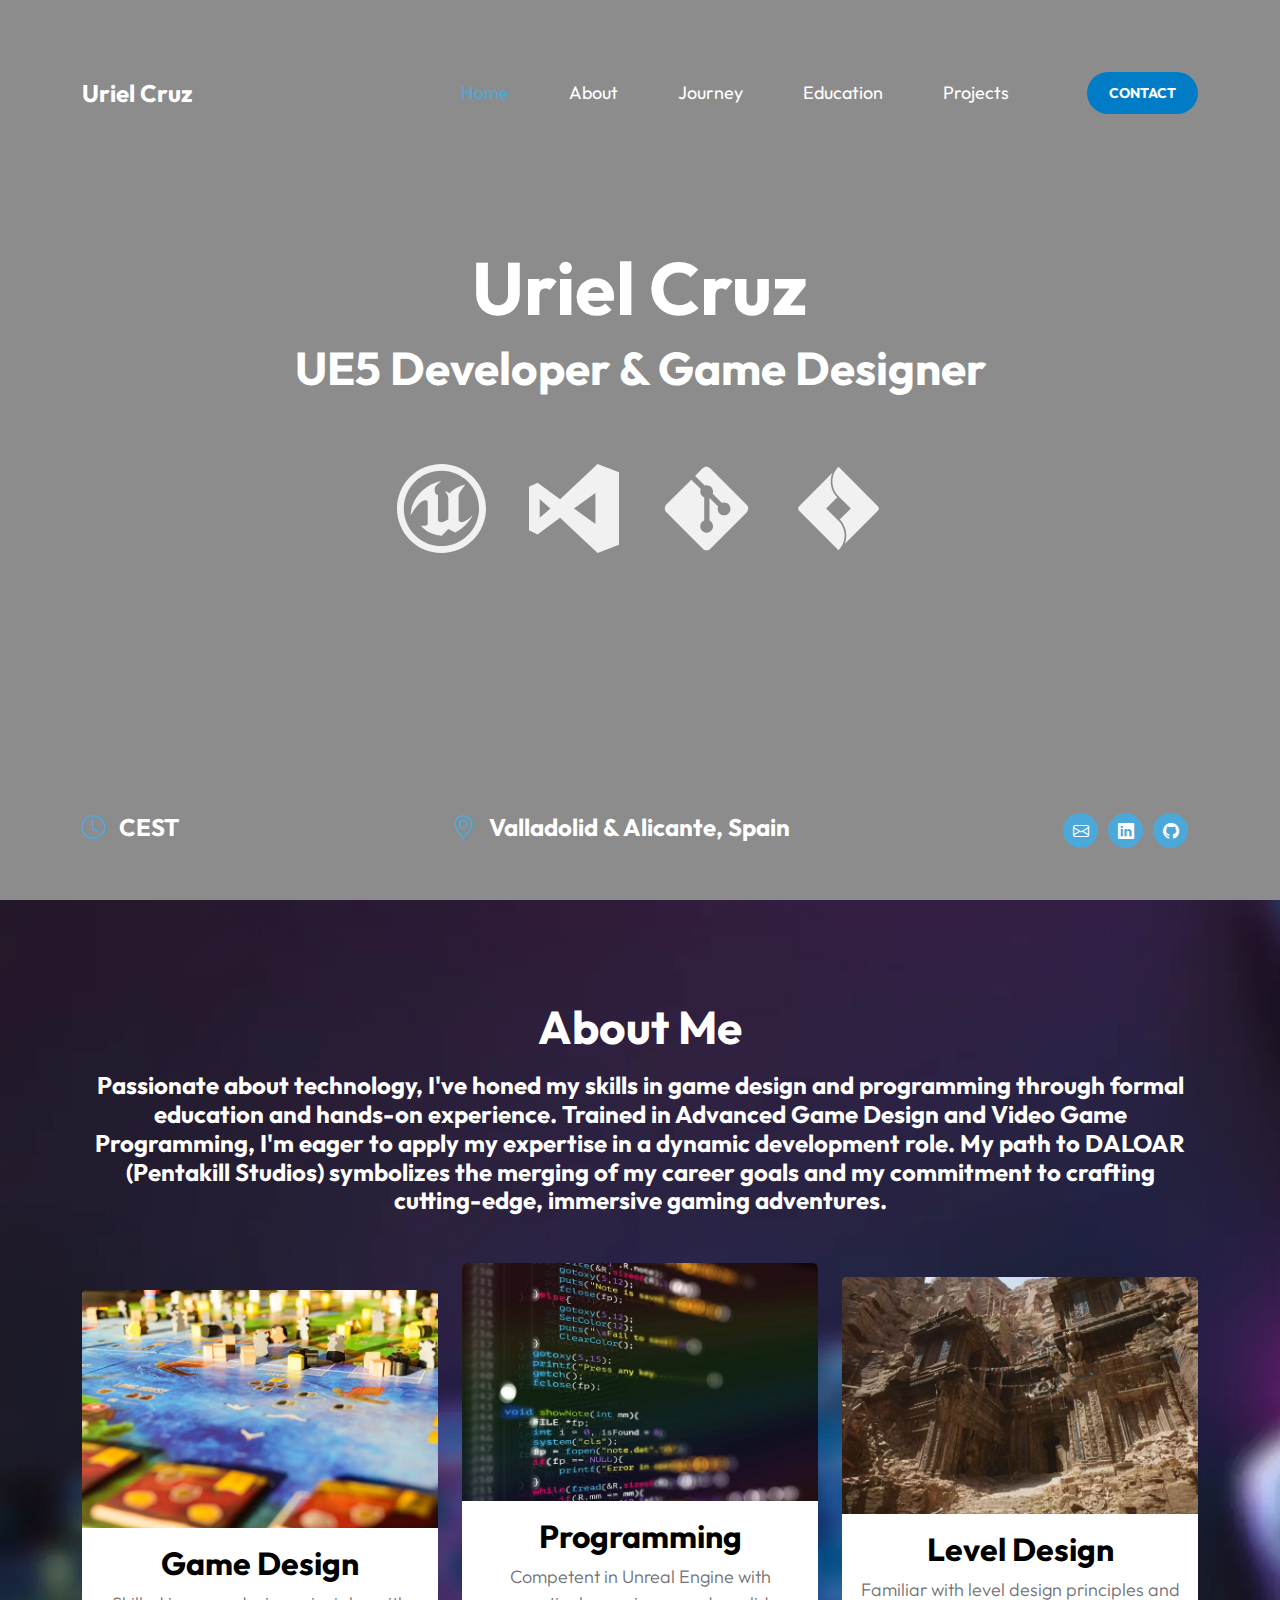
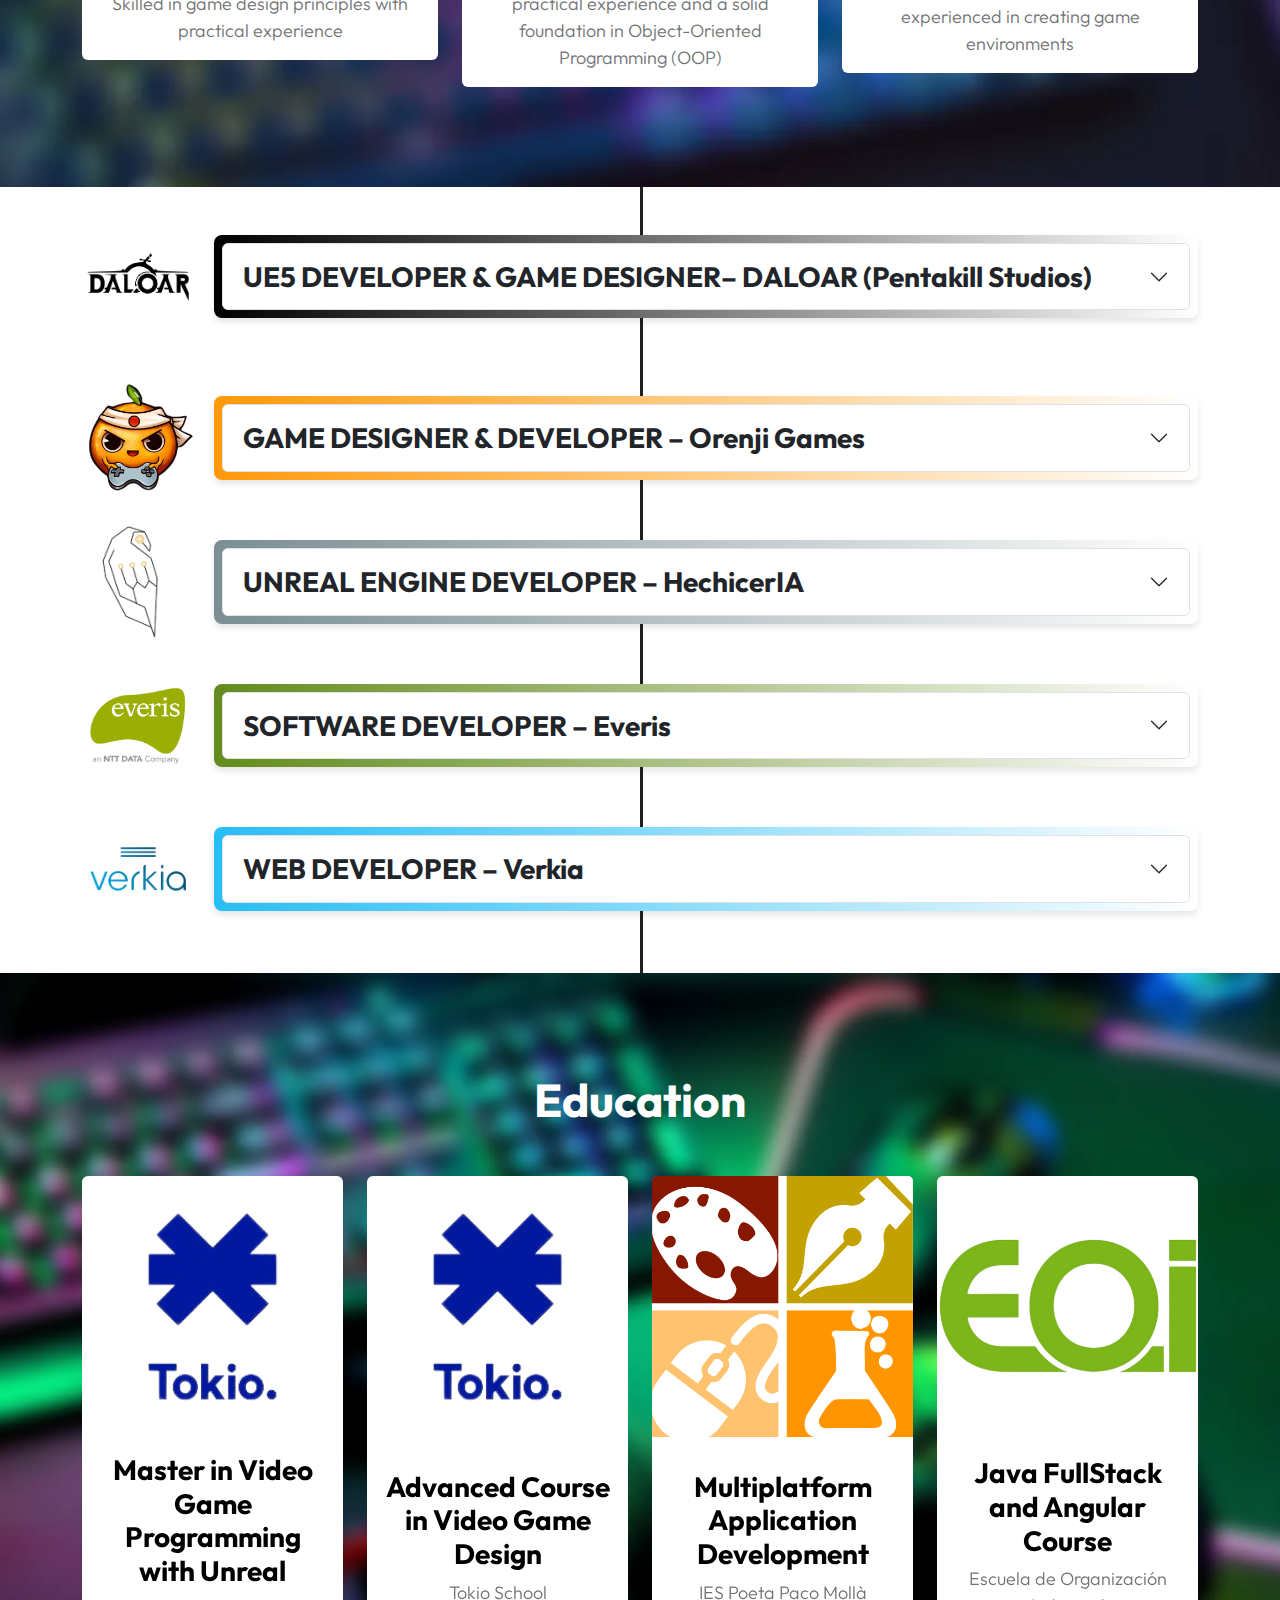
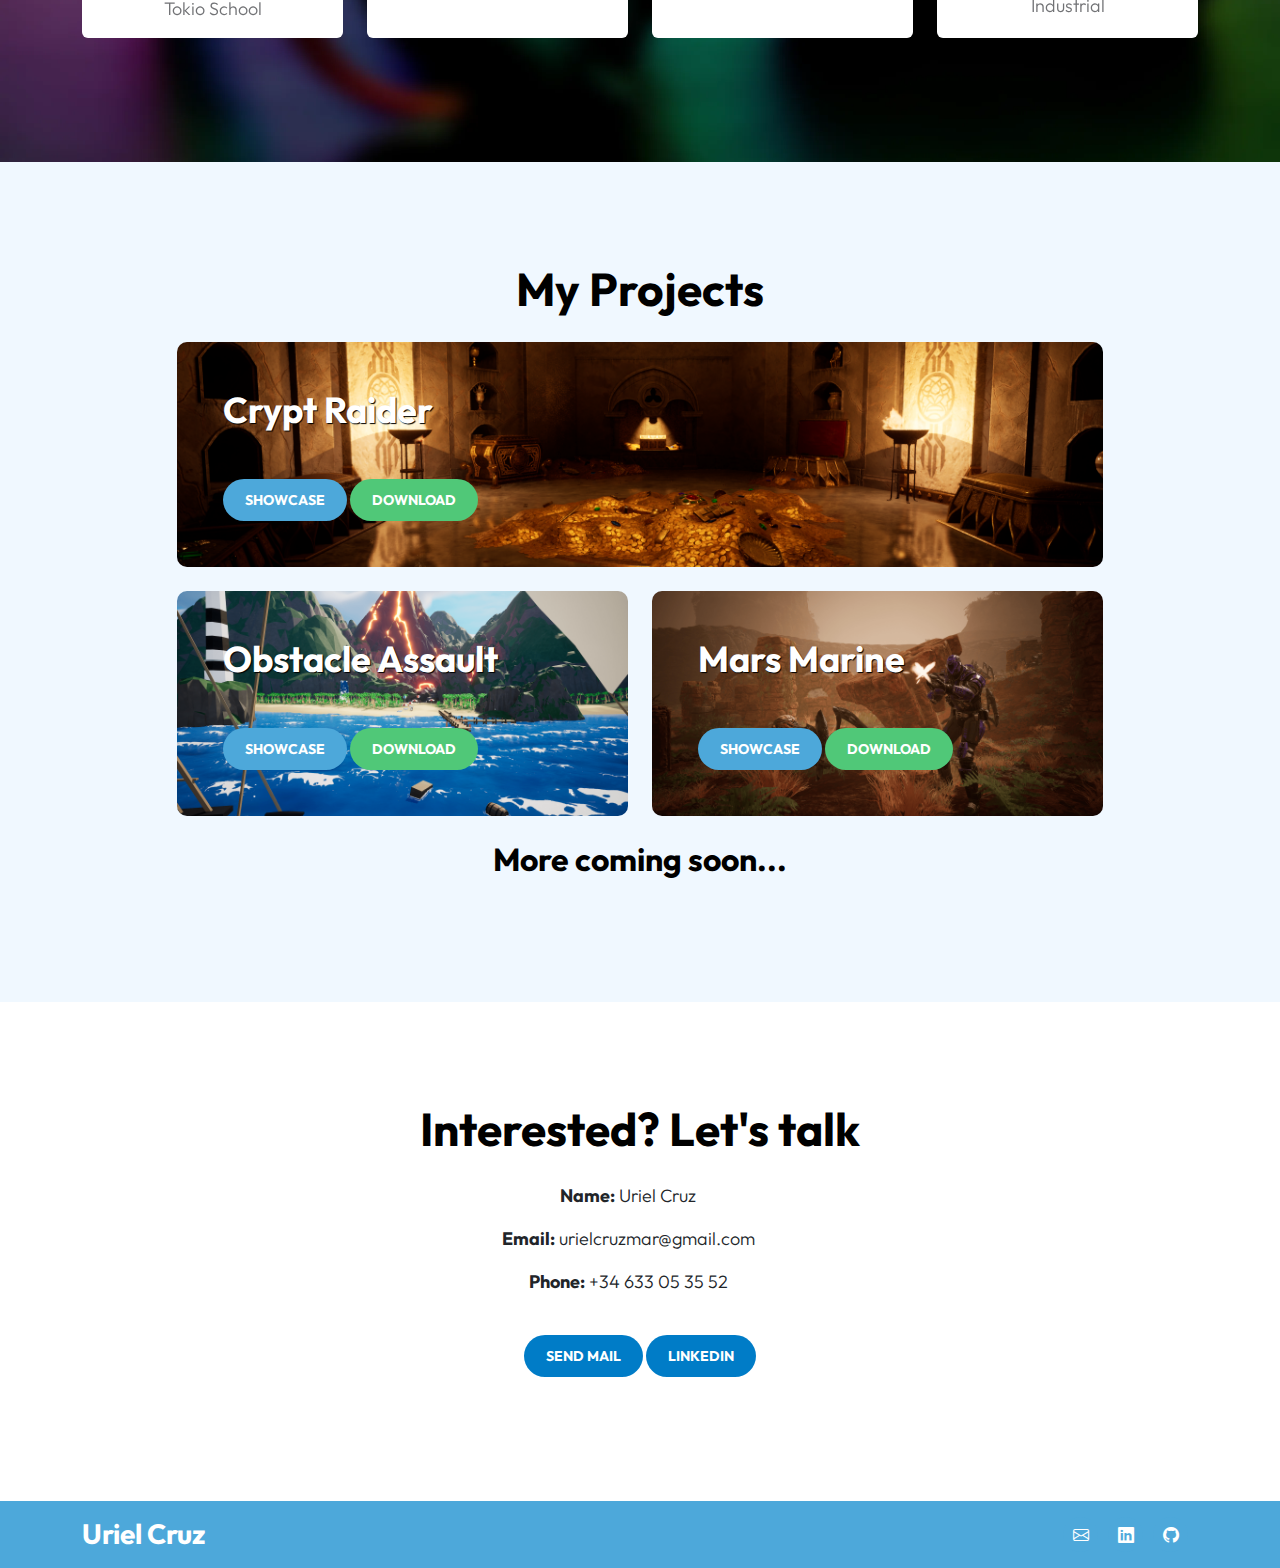
==== commit ec67dad4: "Update index.html" ====
--- a/index.html
+++ b/index.html
@@ -344,7 +344,7 @@
                         <div class="accordion-item">
                             <h2 class="accordion-header" id="headingEveris">
                                 <button class="accordion-button collapsed" type="button" data-bs-toggle="collapse" data-bs-target="#collapseDetailsEveris" aria-expanded="true" aria-controls="collapseDetailsOrenji">
-                                    <h3> class="text-dark fs-3 mb-0">SOFTWARE DEVELOPER – Everis</h3>
+                                    <h3 class="text-dark fs-3 mb-0">SOFTWARE DEVELOPER – Everis</h3>
                                 </button>
                             </h2>
                             <div id="collapseDetailsEveris" class="accordion-collapse collapse" aria-labelledby="headingEveris" data-bs-parent="#collapseEveris">
@@ -658,4 +658,4 @@
 
 </body>
 
-</html>+</html>
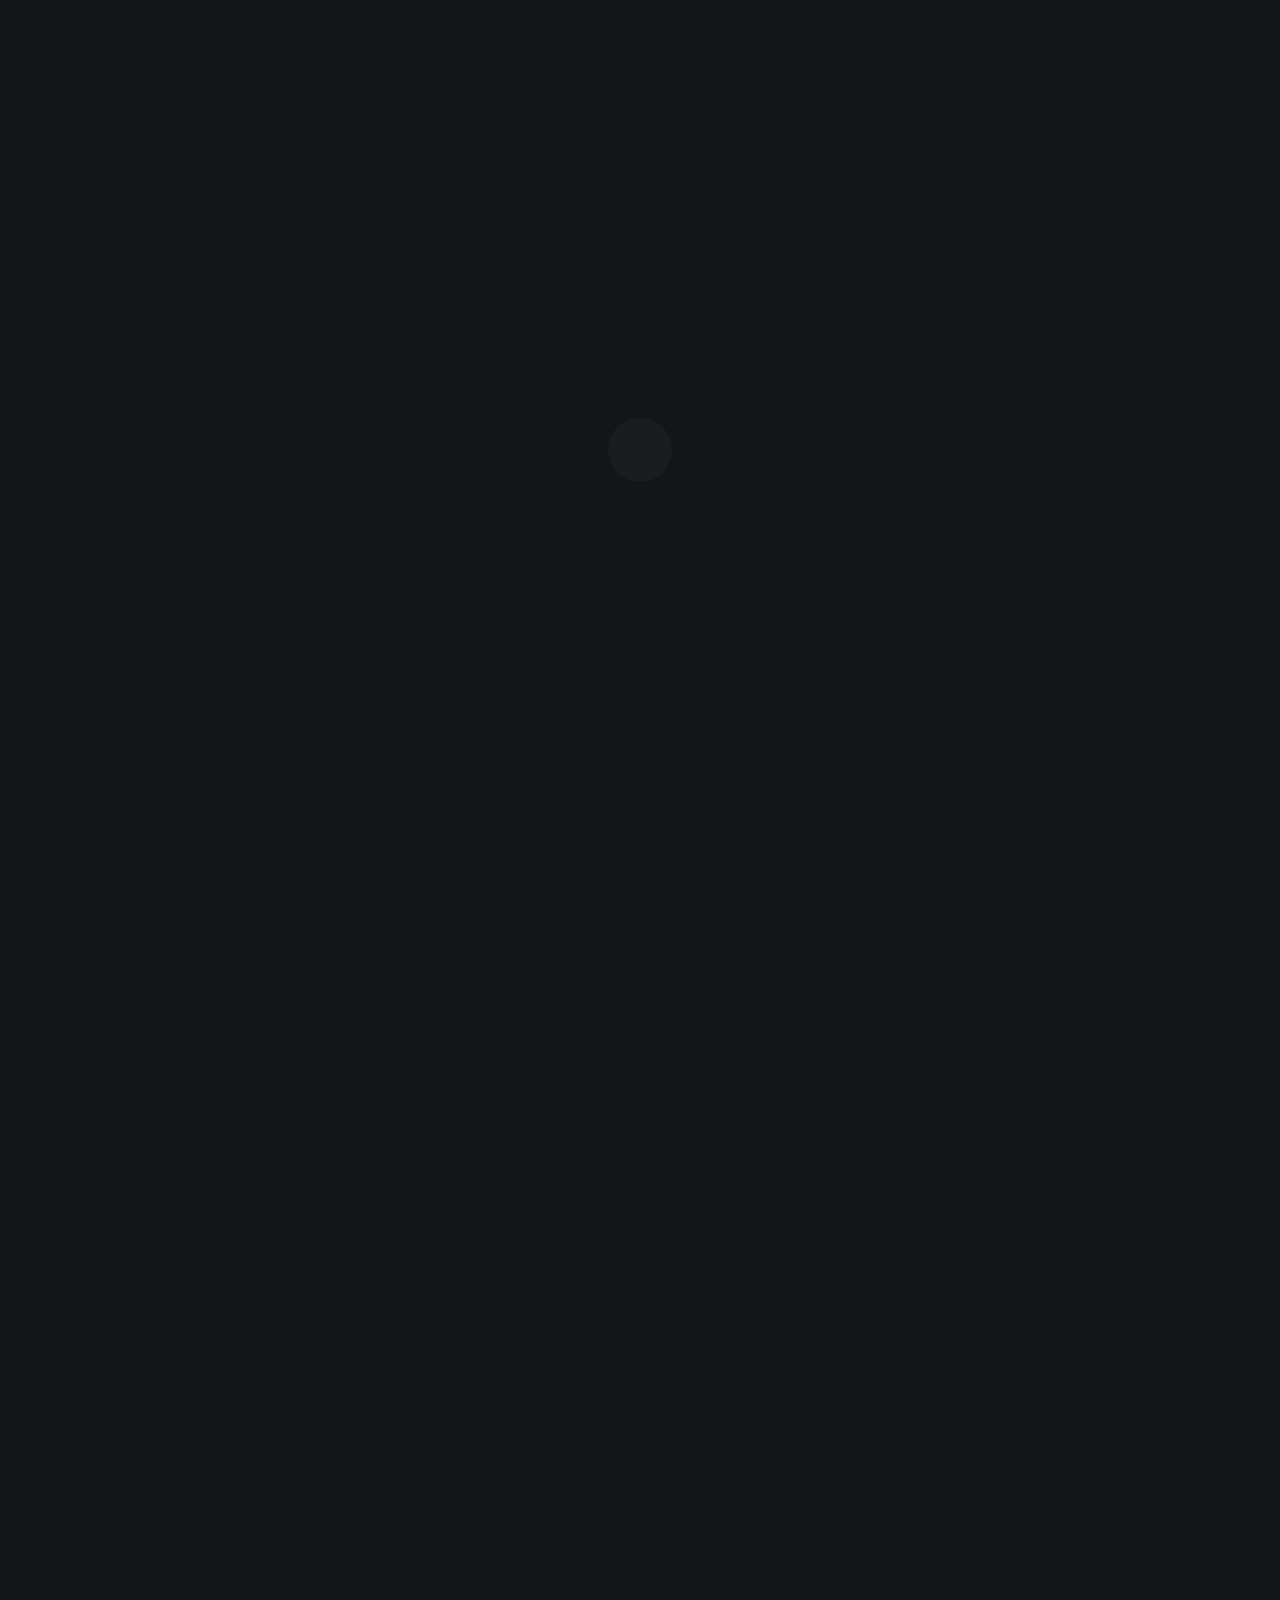
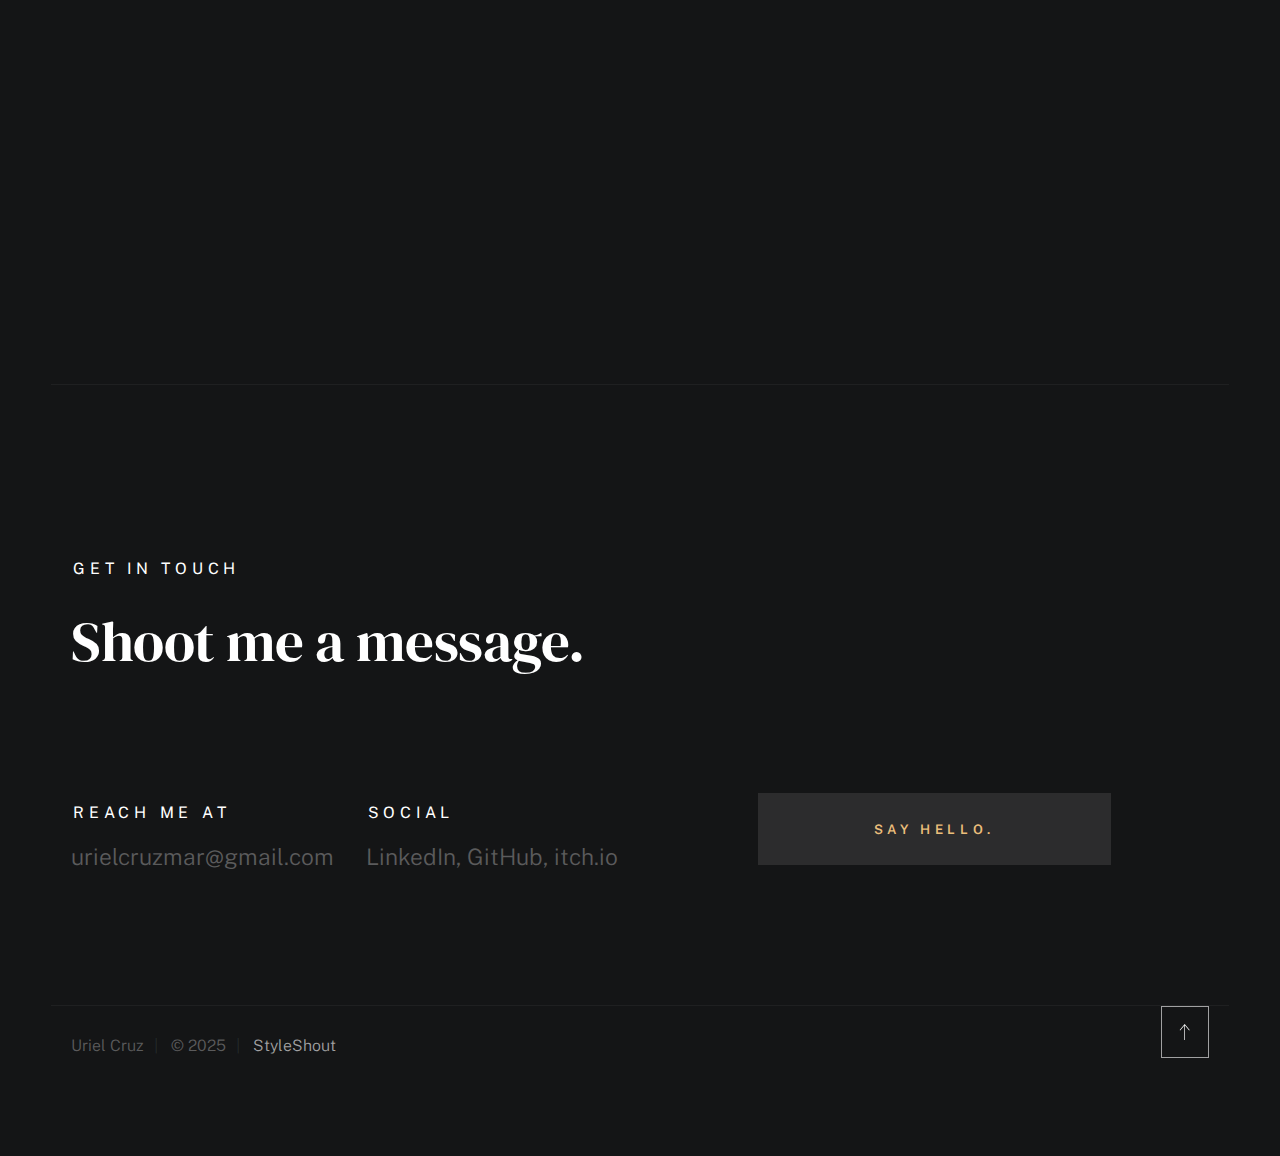
==== commit 930d524e: "Web redesigned" ====
--- a/index.html
+++ b/index.html
@@ -1,661 +1,664 @@
-<!doctype html>
-<html lang="en">
-
+<!DOCTYPE html>
+<html class="no-js ss-preload" lang="en">
 <head>
+
+    <!--- basic page needs
+    ================================================== -->
     <meta charset="utf-8">
+    <title>Uriel Cruz</title>
+    <meta name="description" content="Uriel Cruz Portfolio">
+    <meta name="author" content="Uriel Cruz">
+
+    <!-- mobile specific metas
+    ================================================== -->
     <meta name="viewport" content="width=device-width, initial-scale=1">
 
-    <meta name="description" content="">
-    <meta name="author" content="">
-
-    <title>Uriel Cruz</title>
-    <link rel="shortcut icon" href="images/portfolio-travel-svgrepo-com.svg" type="image/x-icon">
-
-    <!-- CSS FILES -->
-    <link rel="preconnect" href="https://fonts.googleapis.com">
-
-    <link rel="preconnect" href="https://fonts.gstatic.com" crossorigin>
-
-    <link href="https://fonts.googleapis.com/css2?family=Outfit:wght@100;200;400;700&display=swap" rel="stylesheet">
-
-    <link href="css/bootstrap.min.css" rel="stylesheet">
-
-    <link href="css/bootstrap-icons.css" rel="stylesheet">
-
-    <link href="css/templatemo-festava-live.css" rel="stylesheet">
-
-    <link href="https://cdnjs.cloudflare.com/ajax/libs/animate.css/4.1.1/animate.min.css" rel="stylesheet">
+    <!-- CSS
+    ================================================== -->
+    <link rel="stylesheet" href="css/vendor.css">
+    <link rel="stylesheet" href="css/styles.css">
+
+    <!-- favicons
+    ================================================== -->
+    <link rel="apple-touch-icon" sizes="180x180" href="apple-touch-icon.png">
+    <link rel="icon" type="image/png" sizes="32x32" href="favicon-32x32.png">
+    <link rel="icon" type="image/png" sizes="16x16" href="favicon-16x16.png">
+    <link rel="manifest" href="site.webmanifest">
 
 </head>
 
-<body>
-
-<main>
-
-    <!--<header class="site-header">
-        <div class="container">
+<body id="top">
+
+
+    <!-- # preloader
+    ================================================== -->
+    <div id="preloader">
+        <div id="loader">
+        </div>
+    </div>
+
+
+    <!-- # page wrap
+    ================================================== -->
+    <div class="s-pagewrap">
+
+        <div class="circles">
+            <span></span>
+            <span></span>
+            <span></span>
+            <span></span>
+            <span></span>
+        </div>
+
+
+        <!-- ## site header 
+        ================================================== -->
+        <header class="s-header">
+
+            <div class="header-mobile">
+                <span class="mobile-home-link"><a href="index.html">Uriel.</a></span>
+                <a class="mobile-menu-toggle" href="#0"><span>Menu</span></a>
+            </div>
+
+            <div class="row wide main-nav-wrap">
+                <nav class="column lg-12 main-nav">
+                    <ul>
+                        <li><a href="index.html" class="home-link">Uriel.</a></li>
+                        <li class="current"><a href="#intro" class="smoothscroll">Intro</a></li>
+                        <li><a href="#about" class="smoothscroll">About</a></li>
+                        <li><a href="#works" class="smoothscroll">Projects</a></li>
+                        <li><a href="#contact" class="smoothscroll">Contact</a></li>
+                    </ul>
+                </nav>
+            </div>
+
+        </header> <!-- end s-header -->
+
+
+        <!-- ## main content
+        ==================================================- -->
+        <main class="s-content">
+
+
+            <!-- ### intro
+            ================================================== -->
+            <section id="intro" class="s-intro target-section">
+                
+                <div class="row intro-content wide">
+
+                    <div class="column">
+                        <div class="text-pretitle with-line">
+                            Uriel Cruz
+                        </div>
+
+                        <h1 class="text-huge-title">
+                            UE5 Developer <br>
+                            Game Designer <br>
+                        </h1>
+                    </div>
+
+                    <ul class="intro-social">
+                        <li><a href="https://www.linkedin.com/in/urielcruz/">LinkedIn</a></li>
+                        <li><a href="https://github.com/urielcruzmar">GitHub</a></li>
+                        <li><a href="https://urielcruzmar.itch.io/">itch.io</a></li>
+                    </ul>
+
+                </div> <!-- end intro content -->
+
+                <a href="#about" class="intro-scrolldown smoothscroll">
+                    <svg width="24" height="24" viewBox="0 0 24 24" xmlns="http://www.w3.org/2000/svg" fill-rule="evenodd" clip-rule="evenodd"><path d="M11 21.883l-6.235-7.527-.765.644 7.521 9 7.479-9-.764-.645-6.236 7.529v-21.884h-1v21.883z"/></svg>
+                </a>
+
+            </section> <!-- end s-intro -->
+
+
+            <!-- ### about
+            ================================================== -->
+            <section id="about" class="s-about target-section">
+                
+                <div class="row about-info wide" data-animate-block>
+
+                    <div class="column lg-4 md-12 about-info__pic-block">
+                        <img src="images/about-photo.png" 
+                             srcset="images/about-photo.png 1x, images/about-photo.png 2x" alt="" class="about-info__pic" data-animate-el>
+                    </div>
+
+                    <div class="column lg-8 md-12">
+                        <div class="about-info__text" >
+                            <h2 class="text-pretitle with-line" data-animate-el>
+                                About
+                            </h2>
+                            <p class="attention-getter" data-animate-el>
+                                Passionate about game design and development, I specialize in UE5.
+                                <br>
+                                With over two years of experience in game development, 
+                                I have honed my skills in C++, Blueprints, and Gameplay Ability System (GAS) 
+                                to design and implement complex game mechanics, systems, and interactive features.
+                                <br>
+                                My expertise bridges the gap between design and engineering, allowing me to prototype, 
+                                iterate, and refine gameplay with a strong technical foundation. I thrive on solving 
+                                technical design challenges, optimizing gameplay systems, and ensuring seamless 
+                                player experiences.
+                                <br>
+                                My goal is to continue learning and growing as a Technical Game Designer, contributing to the creation of innovative and captivating games.
+                            </p>
+                            <a href="files/URIEL_CRUZ_CV.pdf" class="btn btn--medium u-fullwidth" data-animate-el>Download CV</a>
+                        </div>
+                    </div>
+                </div> <!-- about-info -->
+
+
+                <div class="row about-expertise" data-animate-block>
+                    <div class="column lg-12">
+
+                        <h2 class="text-pretitle" data-animate-el>Expertise</h2>
+
+                        <ul class="skills-list h1" data-animate-el>
+                            <li>Technical Game Design</li>
+                            <li>Unreal Engine</li>
+                            <li>Programing</li>
+                            <li>Prototyping</li>
+                        </ul>
+
+                    </div>
+                </div> <!-- end about-expertise -->
+
+
+                <div class="row about-timelines" data-animate-block>
+
+                    <div class="column lg-12">
+
+                        <h2 class="text-pretitle" data-animate-el>
+                            Experience
+                        </h2>
+
+                        <div class="timeline" data-animate-el>
+
+                            <div class="timeline__block">
+                                <div class="timeline__bullet"></div>
+                                <div class="timeline__header">
+                                    <h4 class="timeline__title"><a href="https://daloar.com" target="_blank">DALOAR</a></h4>
+                                    <h5 class="timeline__meta">Technical Designer (UE5)</h5>
+                                    <p class="timeline__timeframe">Dec 2023 - Dec 2024</p>
+                                </div>
+                                <div class="timeline__desc">
+                                   <ul>
+                                       <li>Design and development of motion system with Motion Matching for an undisclosed project in UE5</li>
+                                       <li>Universal environment detection and parkour system</li>
+                                       <li>Design and implement abilities in GAS and merged with combat and quest systems</li>
+                                       <li>Design and creation of game mechanics and environments</li>
+                                       <li>Technical troubleshooting and game optimization</li>
+                                       <li>Technical support and help to The Occultist team</li>
+                                   </ul>
+                                    <p>Projects: Unannounced & <a href="https://theoccultist.com">The Occultist</a></p>
+                                    <div class="row" data-animate-block>
+                                        <div class="column lg-6">
+                                            <div class="video-container">
+                                                <iframe src="https://www.youtube.com/embed/cvD76zgljNY?si=bK6jK3RUwc-cMPjL" width="500" height="281" frameborder="0" webkitallowfullscreen mozallowfullscreen allowfullscreen></iframe>
+                                            </div>
+                                        </div>
+                                    </div>
+                                </div>
+                            </div>
+
+                            <div class="timeline__block">
+                                <div class="timeline__bullet"></div>
+                                <div class="timeline__header">
+                                    <h4 class="timeline__title"><a href="https://gamespain.es/listing/orenji-games-2/" target="_blank">Orengi Games</a></h4>
+                                    <h5 class="timeline__meta">Technical Designer (UE5)</h5>
+                                    <p class="timeline__timeframe">Nov 2022 - Jun 2023</p>
+                                </div>
+                                <div class="timeline__desc">
+                                    Blueprint Development:
+                                    <ul>
+                                        <li>Complex logic and functionality</li>
+                                        <li>Character behavior systems and interactive elements</li>
+                                    </ul>
+                                    Level Design:
+                                    <ul>
+                                        <li>Designed environments with spatial dynamics, aesthetics, and game flow in mind</li>
+                                        <li>Developed visually stunning and narrative compelling landscapes</li>
+                                    </ul>
+                                    Feature Implementation:
+                                    <ul>
+                                        <li>Integrated essential functions and plugins</li>
+                                        <li>Customized and developed tools to enhance game mechanics and user experience</li>
+                                    </ul>
+                                    <p>Projects: <a href="https://gamespain.es/listing/tears-of-elara/">Tears Of Elara</a></p>
+                                    <div class="row" data-animate-block>
+                                        <div class="column lg-6">
+                                            <div class="video-container">
+                                                <iframe src="https://www.youtube.com/embed/A-7O4F_XoZs?si=XpYr2Zvg0QhP4nPb" width="500" height="281" frameborder="0" webkitallowfullscreen mozallowfullscreen allowfullscreen></iframe>
+                                            </div>
+                                        </div>
+                                    </div>
+                                </div>
+                            </div>
+
+                            <div class="timeline__block">
+                                <div class="timeline__bullet"></div>
+                                <div class="timeline__header">
+                                    <h4 class="timeline__title"><a href="https://hechicer-ia.com" target="_blank">HechicerIA</a></h4>
+                                    <h5 class="timeline__meta">Unreal Engine Developer</h5>
+                                    <p class="timeline__timeframe">Jan 2022 - Mar 2023</p>
+                                </div>
+                                <div class="timeline__desc">
+                                    Blueprint Development:
+                                    <ul>
+                                        <li>Migrating the engine from Unity to Unreal Engine 5</li>
+                                        <li>Programming in Unreal Engine / Plugin configuration and installation</li>
+                                        <li>Training and technical support for the team during the transition</li>
+                                    </ul>
+                                    <p>Projects: <a href="https://hechicer-ia.com/current-anima">Current Anima</a></p>
+                                    <div class="row" data-animate-block>
+                                        <div class="column lg-6">
+                                            <div class="video-container">
+                                                <iframe src="https://www.youtube.com/embed/aIqbflh1m3U?si=iskvHCIiLVDO7B49" width="500" height="281" frameborder="0" webkitallowfullscreen mozallowfullscreen allowfullscreen></iframe>
+                                            </div>
+                                        </div>
+                                        <div class="column lg-6">
+                                            <div class="video-container">
+                                                <iframe src="https://www.youtube.com/embed/kGrSYJymiM4?si=Kt2eeXcdif6X35Qt" width="500" height="281" frameborder="0" webkitallowfullscreen mozallowfullscreen allowfullscreen></iframe>
+                                            </div>
+                                        </div>
+                                    </div>
+                                </div>
+                            </div>
+
+                            <!--<div class="timeline__block">
+                                <div class="timeline__bullet"></div>
+                                <div class="timeline__header">
+                                    <h4 class="timeline__title"><a href="https://es.nttdata.com" target="_blank">Everis</a></h4>
+                                    <h5 class="timeline__meta">Software Developer (Java)</h5>
+                                    <p class="timeline__timeframe">Oct 2019 - Jun 2020</p>
+                                </div>
+                                <div class="timeline__desc">
+                                    <ul>
+                                        <li>Software Development</li>
+                                        <li>Incident Resolution</li>
+                                        <li>Testing</li>
+                                    </ul>
+                                </div>
+                            </div>
+
+                            <div class="timeline__block">
+                                <div class="timeline__bullet"></div>
+                                <div class="timeline__header">
+                                    <h4 class="timeline__title"><a href="https://www.verkia.com" target="_blank">Verkia</a></h4>
+                                    <h5 class="timeline__meta">Web Developer</h5>
+                                    <p class="timeline__timeframe">Mar 2019 - Jun 2019</p>
+                                </div>
+                                <div class="timeline__desc">
+                                    <ul>
+                                        <li>Analysis, design, coding, testing and web applications documentation</li>
+                                        <li>Web page design</li>
+                                    </ul>
+                                </div>
+                            </div>-->
+    
+                        </div> <!-- end timeline -->
+
+                    </div> <!-- end column -->
+                    
+                </div>
+                
+                <div class="row about-timelines" data-animate-block>
+                    
+                    <div class="column lg-12">
+
+                        <h2 class="text-pretitle" data-animate-el>
+                            Education
+                        </h2>
+
+                        <div class="timeline" data-animate-el>
+
+                            <div class="timeline__block">
+                                <div class="timeline__bullet"></div>
+                                <div class="timeline__header">
+                                    <h4 class="timeline__title"><a href="https://www.tokioschool.com/en/" target="_blank">Tokio School</a></h4>
+                                    <h5 class="timeline__meta">Master in Video Game Programming with Unreal</h5>
+                                    <p class="timeline__timeframe">2020 - 2022</p>
+                                </div>
+                            </div>
+
+                            <div class="timeline__block">
+                                <div class="timeline__bullet"></div>
+                                <div class="timeline__header">
+                                    <h4 class="timeline__title"><a href="https://www.tokioschool.com/en/" target="_blank">Tokio School</a></h4>
+                                    <h5 class="timeline__meta">Advanced Course in Video Game Design</h5>
+                                    <p class="timeline__timeframe">2020 - 2022</p>
+                                </div>
+                            </div>
+
+                            <!--<div class="timeline__block">
+                                <div class="timeline__bullet"></div>
+                                <div class="timeline__header">
+                                    <h4 class="timeline__title"><a href="https://www.eoi.es/es" target="_blank">EOI Business School</a></h4>
+                                    <h5 class="timeline__meta">Java FullStack and Angular Course</h5>
+                                    <p class="timeline__timeframe">2019</p>
+                                </div>
+                            </div>-->
+                            
+                            <div class="timeline__block">
+                                <div class="timeline__bullet"></div>
+                                <div class="timeline__header">
+                                    <h4 class="timeline__title"><a href="https://iespacomolla.es" target="_blank">IES Poeta Paco Mollà</a></h4>
+                                    <h5 class="timeline__meta">Senior Technician in Multiplatform Application Development</h5>
+                                    <p class="timeline__timeframe">2017 - 2019</p>
+                                </div>
+                            </div>
+    
+                        </div> <!-- end timeline -->
+                        
+                    </div> <!-- end column -->
+                    
+                </div> <!-- end about-timelines -->
+
+            </section> <!-- end s-about -->
+
+
+            <!-- ### works
+            ================================================== -->
+            <section id="works" class="s-works target-section">
+
+
+                <div class="row works-portfolio">
+
+                    <div class="column lg-12" data-animate-block>
+
+                        <h2 class="text-pretitle" data-animate-el>
+                            Recent Projects
+                        </h2>
+                        <p class="h1" data-animate-el>
+                            Here are some projects I have done lately. Feel free to check them out.
+                        </p>
+
+                        <h3 class="h2" data-animate-el>
+                            Games
+                        </h3>
+                        <ul class="folio-list row block-lg-one-half block-stack-on-1000">
+
+                            <li class="folio-list__item column" data-animate-el>
+                                <a class="folio-list__item-link" href="#modal-04">
+                                    <div class="folio-list__item-pic">
+                                        <img src="images/portfolio/Loading.jpg"
+                                             srcset="images/portfolio/Loading.jpg 1x"  alt="">
+                                    </div>
+                                    
+                                    <div class="folio-list__item-text">
+                                        <div class="folio-list__item-cat">
+                                            Mini Game
+                                        </div>
+                                        <div class="folio-list__item-title">
+                                            Parkour Game
+                                        </div>
+                                    </div>
+                                </a>
+                                <a class="folio-list__proj-link" href="" title="project link" target="_blank">
+                                    <svg width="15" height="15" viewBox="0 0 15 15" fill="none" xmlns="http://www.w3.org/2000/svg"><path d="M8.14645 3.14645C8.34171 2.95118 8.65829 2.95118 8.85355 3.14645L12.8536 7.14645C13.0488 7.34171 13.0488 7.65829 12.8536 7.85355L8.85355 11.8536C8.65829 12.0488 8.34171 12.0488 8.14645 11.8536C7.95118 11.6583 7.95118 11.3417 8.14645 11.1464L11.2929 8H2.5C2.22386 8 2 7.77614 2 7.5C2 7.22386 2.22386 7 2.5 7H11.2929L8.14645 3.85355C7.95118 3.65829 7.95118 3.34171 8.14645 3.14645Z" fill="currentColor" fill-rule="evenodd" clip-rule="evenodd"></path></svg>
+                                </a>
+                            </li> <!--end folio-list__item -->
+
+                            <li class="folio-list__item column" data-animate-el>
+                                <a class="folio-list__item-link" href="#modal-03">
+                                    <div class="folio-list__item-pic">
+                                        <img src="images/portfolio/CryptRaider.png"
+                                             srcset="images/portfolio/CryptRaider.png 1x"  alt="">
+                                    </div>
+
+                                    <div class="folio-list__item-text">
+                                        <div class="folio-list__item-cat">
+                                            Mini Game
+                                        </div>
+                                        <div class="folio-list__item-title">
+                                            Crypt Raider
+                                        </div>
+                                    </div>
+                                </a>
+                                <a class="folio-list__proj-link" href="https://urielcruzmar.itch.io/crypt-raider" title="project link" target="_blank">
+                                    <svg width="15" height="15" viewBox="0 0 15 15" fill="none" xmlns="http://www.w3.org/2000/svg"><path d="M8.14645 3.14645C8.34171 2.95118 8.65829 2.95118 8.85355 3.14645L12.8536 7.14645C13.0488 7.34171 13.0488 7.65829 12.8536 7.85355L8.85355 11.8536C8.65829 12.0488 8.34171 12.0488 8.14645 11.8536C7.95118 11.6583 7.95118 11.3417 8.14645 11.1464L11.2929 8H2.5C2.22386 8 2 7.77614 2 7.5C2 7.22386 2.22386 7 2.5 7H11.2929L8.14645 3.85355C7.95118 3.65829 7.95118 3.34171 8.14645 3.14645Z" fill="currentColor" fill-rule="evenodd" clip-rule="evenodd"></path></svg>
+                                </a>
+                            </li> <!--end folio-list__item -->
+
+                            <li class="folio-list__item column" data-animate-el>
+                                <a class="folio-list__item-link" href="#modal-02">
+                                    <div class="folio-list__item-pic">
+                                        <img src="images/portfolio/ObstacleAssault.png"
+                                             srcset="images/portfolio/ObstacleAssault.png 1x"  alt="">
+                                    </div>
+
+                                    <div class="folio-list__item-text">
+                                        <div class="folio-list__item-cat">
+                                            Mini Game
+                                        </div>
+                                        <div class="folio-list__item-title">
+                                            Obstacle Assault
+                                        </div>
+                                    </div>
+                                </a>
+                                <a class="folio-list__proj-link" href="https://urielcruzmar.itch.io/obstacleassault" title="project link" target="_blank">
+                                    <svg width="15" height="15" viewBox="0 0 15 15" fill="none" xmlns="http://www.w3.org/2000/svg"><path d="M8.14645 3.14645C8.34171 2.95118 8.65829 2.95118 8.85355 3.14645L12.8536 7.14645C13.0488 7.34171 13.0488 7.65829 12.8536 7.85355L8.85355 11.8536C8.65829 12.0488 8.34171 12.0488 8.14645 11.8536C7.95118 11.6583 7.95118 11.3417 8.14645 11.1464L11.2929 8H2.5C2.22386 8 2 7.77614 2 7.5C2 7.22386 2.22386 7 2.5 7H11.2929L8.14645 3.85355C7.95118 3.65829 7.95118 3.34171 8.14645 3.14645Z" fill="currentColor" fill-rule="evenodd" clip-rule="evenodd"></path></svg>
+                                </a>
+                            </li> <!--end folio-list__item -->
+
+                            <li class="folio-list__item column" data-animate-el>
+                                <a class="folio-list__item-link" href="#modal-01">
+                                    <div class="folio-list__item-pic">
+                                        <img src="images/portfolio/MarsMarine.png"
+                                             srcset="images/portfolio/MarsMarine.png 1x"  alt="">
+                                    </div>
+
+                                    <div class="folio-list__item-text">
+                                        <div class="folio-list__item-cat">
+                                            Mini Game
+                                        </div>
+                                        <div class="folio-list__item-title">
+                                            Mars Marine
+                                        </div>
+                                    </div>
+                                </a>
+                                <a class="folio-list__proj-link" href="https://urielcruzmar.itch.io/marsmarine" title="project link" target="_blank">
+                                    <svg width="15" height="15" viewBox="0 0 15 15" fill="none" xmlns="http://www.w3.org/2000/svg"><path d="M8.14645 3.14645C8.34171 2.95118 8.65829 2.95118 8.85355 3.14645L12.8536 7.14645C13.0488 7.34171 13.0488 7.65829 12.8536 7.85355L8.85355 11.8536C8.65829 12.0488 8.34171 12.0488 8.14645 11.8536C7.95118 11.6583 7.95118 11.3417 8.14645 11.1464L11.2929 8H2.5C2.22386 8 2 7.77614 2 7.5C2 7.22386 2.22386 7 2.5 7H11.2929L8.14645 3.85355C7.95118 3.65829 7.95118 3.34171 8.14645 3.14645Z" fill="currentColor" fill-rule="evenodd" clip-rule="evenodd"></path></svg>
+                                </a>
+                            </li> <!--end folio-list__item -->
+
+                        </ul> <!-- end folio-list -->
+
+                        <h3 class="h2" data-animate-el>
+                            Other
+                        </h3>
+                        <ul class="folio-list row block-lg-one-half block-stack-on-1000">
+
+                            <li class="folio-list__item column" data-animate-el>
+                                <a class="folio-list__item-link" href="https://www.amazon.es/dp/1837639760" target="_blank">
+                                    <div class="folio-list__item-pic">
+                                        <img src="images/portfolio/AVUE5Review.jpg"
+                                             srcset="images/portfolio/AVUE5Review.jpg 1x"  alt="">
+                                    </div>
+
+                                    <div class="folio-list__item-text">
+                                        <div class="folio-list__item-cat">
+                                            Technical Review
+                                        </div>
+                                        <div class="folio-list__item-title">
+                                            Architectural Visualization in Unreal Engine 5
+                                        </div>
+                                    </div>
+                                </a>
+                                <a class="folio-list__proj-link" href="https://www.amazon.es/dp/1837639760" title="project link" target="_blank">
+                                    <svg width="15" height="15" viewBox="0 0 15 15" fill="none" xmlns="http://www.w3.org/2000/svg"><path d="M8.14645 3.14645C8.34171 2.95118 8.65829 2.95118 8.85355 3.14645L12.8536 7.14645C13.0488 7.34171 13.0488 7.65829 12.8536 7.85355L8.85355 11.8536C8.65829 12.0488 8.34171 12.0488 8.14645 11.8536C7.95118 11.6583 7.95118 11.3417 8.14645 11.1464L11.2929 8H2.5C2.22386 8 2 7.77614 2 7.5C2 7.22386 2.22386 7 2.5 7H11.2929L8.14645 3.85355C7.95118 3.65829 7.95118 3.34171 8.14645 3.14645Z" fill="currentColor" fill-rule="evenodd" clip-rule="evenodd"></path></svg>
+                                </a>
+                            </li> <!--end folio-list__item -->
+
+                            <li class="folio-list__item column" data-animate-el>
+                                <a class="folio-list__item-link" href="https://loshackersdepaco.com" target="_blank">
+                                    <div class="folio-list__item-pic">
+                                        <img src="images/portfolio/LHDP.png"
+                                             srcset="images/portfolio/LHDP.png 1x"  alt="">
+                                    </div>
+
+                                    <div class="folio-list__item-text">
+                                        <div class="folio-list__item-cat">
+                                            Ethical Hacker (2016-2022)
+                                        </div>
+                                        <div class="folio-list__item-title">
+                                            Los Hackers de Paco
+                                        </div>
+                                    </div>
+                                </a>
+                                <a class="folio-list__proj-link" href="https://loshackersdepaco.com" title="project link" target="_blank">
+                                    <svg width="15" height="15" viewBox="0 0 15 15" fill="none" xmlns="http://www.w3.org/2000/svg"><path d="M8.14645 3.14645C8.34171 2.95118 8.65829 2.95118 8.85355 3.14645L12.8536 7.14645C13.0488 7.34171 13.0488 7.65829 12.8536 7.85355L8.85355 11.8536C8.65829 12.0488 8.34171 12.0488 8.14645 11.8536C7.95118 11.6583 7.95118 11.3417 8.14645 11.1464L11.2929 8H2.5C2.22386 8 2 7.77614 2 7.5C2 7.22386 2.22386 7 2.5 7H11.2929L8.14645 3.85355C7.95118 3.65829 7.95118 3.34171 8.14645 3.14645Z" fill="currentColor" fill-rule="evenodd" clip-rule="evenodd"></path></svg>
+                                </a>
+                            </li> <!--end folio-list__item -->
+
+                        </ul> <!-- end folio-list -->
+
+                    </div> <!-- end column -->
+
+
+                    <!-- Modal Templates Popup
+                    -------------------------------------------- -->
+                    <div id="modal-04" hidden>
+                        <div class="modal-popup">
+                            <img src="images/portfolio/Loading.jpg" alt="">
+                
+                            <div class="modal-popup__desc">
+                                <h5>Parkour Game</h5>
+                                <p>New mini-game under development</p>
+                                <ul class="modal-popup__cat">
+                                    <li>UE5</li>
+                                    <li>C++</li>
+                                </ul>
+                            </div>
+                
+                            <a href="" class="modal-popup__details" target="_blank">Project link</a>
+                        </div>
+                    </div> <!-- end modal -->
+
+                    <div id="modal-03" hidden>
+                        <div class="modal-popup">
+                            <img src="images/portfolio/CryptRaider.png" alt="">
+
+                            <div class="modal-popup__desc">
+                                <h5>Crypt Raider</h5>
+                                <p>Explore and uncover the secrets of a hidden crypt. Solve puzzles in a mysterious setting. Discover hidden treasures and unlock new chambers. Will you become a legend in 'Crypt Rider'?</p>
+                                <ul class="modal-popup__cat">
+                                    <li>UE5</li>
+                                    <li>C++</li>
+                                </ul>
+                            </div>
+
+                            <a href="https://urielcruzmar.itch.io/crypt-raider" class="modal-popup__details" target="_blank">Project link</a>
+                        </div>
+                    </div> <!-- end modal -->
+
+                    <div id="modal-02" hidden>
+                        <div class="modal-popup">
+                            <img src="images/portfolio/ObstacleAssault.png" alt="">
+
+                            <div class="modal-popup__desc">
+                                <h5>Obstacle Assault</h5>
+                                <p>In 'Obstacle Assault', a 3D lowpoly pirate-themed platformer, players assume the role of a courageous pirate tasked with retrieving elusive treasure maps concealed within bottles, scattered across perilous terrains. Navigating through treacherous obstacles, including bubbling lava and deep waters, demands precision and agility. With each map collected, players inch closer to the captain.</p>
+                                <ul class="modal-popup__cat">
+                                    <li>UE5</li>
+                                    <li>C++</li>
+                                </ul>
+                            </div>
+
+                            <a href="https://urielcruzmar.itch.io/obstacleassault" class="modal-popup__details" target="_blank">Project link</a>
+                        </div>
+                    </div> <!-- end modal -->
+
+                    <div id="modal-01" hidden>
+                        <div class="modal-popup">
+                            <img src="images/portfolio/MarsMarine.png" alt="">
+
+                            <div class="modal-popup__desc">
+                                <h5>Mars Marine</h5>
+                                <p>"Mars Marine" is a thrilling mini game developed as part of the "Unreal Engine Blueprint Game Developer Online Course". It immerses players in a high-stakes scenario on a fantasy Mars, where they must fend off increasingly formidable waves of alien invaders to protect valuable ancient ruins harboring a priceless treasure. Players must strategically engage and defeat the alien threats while also utilizing healing pick-ups scattered throughout the map to survive.</p>
+                                <ul class="modal-popup__cat">
+                                    <li>UE5</li>
+                                    <li>BP</li>
+                                </ul>
+                            </div>
+
+                            <a href="https://urielcruzmar.itch.io/marsmarine" class="modal-popup__details" target="_blank">Project link</a>
+                        </div>
+                    </div> <!-- end modal -->
+
+                </div> <!-- end works-portfolio -->
+
+            </section> <!-- end s-works -->
+            
+            
+            <!-- ### contact
+            ================================================== -->
+            <section id="contact" class="s-contact target-section">
+
+                <div class="row contact-top">
+                    <div class="column lg-12">
+                        <h2 class="text-pretitle">
+                            Get In Touch
+                        </h2>
+
+                        <p class="h1">
+                            Shoot me a message.
+                        </p>
+                    </div>
+                </div> <!-- end contact-top -->
+
+                <div class="row contact-bottom">
+                    <div class="column lg-3 md-5 tab-6 stack-on-550 contact-block">
+                        <h3 class="text-pretitle">Reach me at</h3>
+                        <p class="contact-links">
+                            <a href="mailto:urielcruzmar@gmail.com" class="mailtoui">urielcruzmar@gmail.com</a> <br>
+                        </p>
+                    </div>
+                    <div class="column lg-4 md-5 tab-6 stack-on-550 contact-block">
+                        <h3 class="text-pretitle">Social</h3>
+                        <ul class="contact-social">
+                            <li><a href="https://www.linkedin.com/in/urielcruz/">LinkedIn</a></li>
+                            <li><a href="https://github.com/urielcruzmar">GitHub</a></li>
+                            <li><a href="https://urielcruzmar.itch.io/">itch.io</a></li>
+                        </ul>
+                    </div>
+                    <div class="column lg-4 md-12 contact-block">
+                        <a href="mailto:urielcruzmar@gmail.com" class="mailtoui btn btn--medium u-fullwidth contact-btn">Say Hello.</a>
+                    </div>
+                </div> <!-- end contact-bottom -->
+
+            </section> <!-- end contact -->
+
+        </main> <!-- end s-content -->
+
+
+        <!-- ## footer
+        ================================================== -->
+        <footer class="s-footer">
+
             <div class="row">
-
-                <div class="col-lg-12 col-12 d-flex flex-wrap">
-                    <p class="d-flex me-4 mb-0">
-                        <i class="bi-person custom-icon me-2"></i>
-                        <strong class="text-dark">Welcome to my profile</strong>
-                    </p>
+                <div class="column ss-copyright">
+                    <span>Uriel Cruz</span>
+                    <span>© 2025</span> 
+                    <span><a href="https://www.styleshout.com/">StyleShout</a></span>
                 </div>
 
-            </div>
-        </div>
-    </header>-->
-
-    <!-- NAVBAR -->
-    <nav class="navbar navbar-expand-lg animate__animated animate__fadeInDown animate__delay-1s">
-        <div class="container">
-            <a class="navbar-brand" href="index.html">
-                Uriel Cruz
-            </a>
-
-            <a href="#section_6" class="btn custom-btn d-lg-none ms-auto me-4">Contact</a>
-
-            <button class="navbar-toggler" type="button" data-bs-toggle="collapse" data-bs-target="#navbarNav"
-                    aria-controls="navbarNav" aria-expanded="false" aria-label="Toggle navigation">
-                <span class="navbar-toggler-icon"></span>
-            </button>
-
-            <div class="collapse navbar-collapse" id="navbarNav">
-                <ul class="navbar-nav align-items-lg-center ms-auto me-lg-5">
-                    <li class="nav-item">
-                        <a class="nav-link click-scroll" href="#section_1">Home</a>
-                    </li>
-
-                    <li class="nav-item">
-                        <a class="nav-link click-scroll" href="#section_2">About</a>
-                    </li>
-
-                    <li class="nav-item">
-                        <a class="nav-link click-scroll" href="#section_3">Journey</a>
-                    </li>
-
-                    <li class="nav-item">
-                        <a class="nav-link click-scroll" href="#section_4">Education</a>
-                    </li>
-
-                    <li class="nav-item">
-                        <a class="nav-link click-scroll" href="#section_5">Projects</a>
-                    </li>
-                </ul>
-
-                <a href="#section_6" class="btn custom-btn d-lg-block d-none">Contact</a>
-            </div>
-        </div>
-    </nav>
-
-    <!-- LANDING -->
-    <section class="hero-section" id="section_1">
-        <div class="section-overlay"></div>
-
-        <div class="container d-flex justify-content-center align-items-center">
-            <div class="row">
-                <div class="col-12 mt-auto mb-5 text-center">
-                    <h1 class="text-white animate__animated animate__fadeInUp animate__delay-1s">Uriel Cruz</h1>
-                    <h2 class="text-white mb-5 animate__animated animate__fadeInUp animate__delay-1s">UE5 Developer & Game Designer</h2>
-                    <div class="col-12 mt-auto mb-5 text-center">
-                        <img src="images/unreal-engine-svgrepo-com.svg" alt="UnrealEngine" class="profile-icon animate__animated animate__fadeInUp animate__delay-1s">
-                        <img src="images/visual-studio-145-svgrepo-com.svg" alt="VisualStudio" class="profile-icon animate__animated animate__fadeInUp animate__delay-1s">
-                        <img src="images/git-svgrepo-com.svg" alt="Git" class="profile-icon animate__animated animate__fadeInUp animate__delay-1s">
-                        <img src="images/jirasoftware-svgrepo-com.svg" alt="Jira" class="profile-icon animate__animated animate__fadeInUp animate__delay-1s">
-                    </div>
-                    <!--<a class="mb-4 btn custom-btn smoothscroll" href="files/UrielCruzCV.pdf">Download CV</a>-->
-                </div>
-
-                <div class="col-lg-12 col-12 mt-auto d-flex flex-column flex-lg-row text-center">
-                    <div class="date-wrap">
-                        <h5 class="text-white animate__animated animate__fadeInUp animate__delay-1s">
-                            <i class="custom-icon bi-clock me-2"></i>
-                            CEST
-                        </h5>
-                    </div>
-
-                    <div class="location-wrap mx-auto py-3 py-lg-0">
-                        <h5 class="text-white animate__animated animate__fadeInUp animate__delay-1s">
-                            <i class="custom-icon bi-geo-alt me-2"></i>
-                            Valladolid & Alicante, Spain
-                        </h5>
-                    </div>
-
-                    <div class="social-share">
-                        <ul class="social-icon d-flex align-items-center justify-content-center">
-                            <li class="social-icon-item animate__animated animate__fadeInUp animate__delay-1s">
-                                <a href="mailto:urielcruzmar@gmail.com" class="social-icon-link">
-                                    <span class="bi-envelope"></span>
-                                </a>
-                            </li>
-                            <li class="social-icon-item animate__animated animate__fadeInUp animate__delay-1s">
-                                <a href="https://www.linkedin.com/in/urielcruz/" class="social-icon-link">
-                                    <span class="bi-linkedin"></span>
-                                </a>
-                            </li>
-                            <li class="social-icon-item animate__animated animate__fadeInUp animate__delay-1s">
-                                <a href="https://github.com/urielcruzmar" class="social-icon-link">
-                                    <span class="bi-github"></span>
-                                </a>
-                            </li>
-                        </ul>
-                    </div>
+                <div class="ss-go-top">
+                    <a class="smoothscroll" title="Back to Top" href="#top">
+                        <svg xmlns="http://www.w3.org/2000/svg" viewBox="0 0 24 24" fill-rule="evenodd" clip-rule="evenodd"><path d="M11 2.206l-6.235 7.528-.765-.645 7.521-9 7.479 9-.764.646-6.236-7.53v21.884h-1v-21.883z"/></svg>
+                    </a>
                 </div>
             </div>
-        </div>
-
-    <div class="video-wrap">
-            <video autoplay="" loop="" muted="" class="custom-video" poster="">
-                <source src="video/background.mp4" type="video/mp4">
-                Your browser does not support the video tag.
-            </video>
-        </div>
-    </section>
-
-    <!-- ABOUT -->
-    <section class="about-section section-padding" id="section_2">
-        <div class="container">
-            <div class="row">
-                <div class="col">
-                    <h2 class="text-white text-center mb-3">About Me</h2>
-                    <h5 class="text-white text-center mb-5">Passionate about technology, I've honed my skills in game design and programming through formal education and hands-on experience.
-                        Trained in Advanced Game Design and Video Game Programming, I'm eager to apply my expertise in a dynamic development role.
-                        My path to DALOAR (Pentakill Studios) symbolizes the merging of my career goals and my commitment to crafting cutting-edge, immersive gaming adventures.</h5>
-                </div>
-            </div>
-            <div class="row">
-                    <div class="col-md-4 d-flex align-items-center">
-                        <div class="card border-0">
-                            <img src="images/about/gamedesign-background.jpg" class="card-img-top" alt="Game Design Image">
-                            <div class="card-body">
-                                <div class="card-text text-center">
-                                    <h3>Game Design</h3>
-                                    <p class="mb-0">Skilled in game design principles with practical experience</p>
-                                </div>
-                            </div>
-                        </div>
-                    </div>
-                    <div class="col-md-4 d-flex align-items-center">
-                        <div class="card border-0">
-                            <img src="images/about/programming-background.jpeg" class="card-img-top" alt="Programming Image">
-                            <div class="card-body">
-                                <div class="card-text text-center">
-                                    <h3>Programming</h3>
-                                    <p class="mb-0">Competent in Unreal Engine with practical experience and a solid foundation in Object-Oriented Programming (OOP)</p>
-                                </div>
-                            </div>
-                        </div>
-                    </div>
-                    <div class="col-md-4 d-flex align-items-center">
-                        <div class="card border-0">
-                            <img src="images/about/unreal-background.webp" class="card-img-top" alt="Level Design Image">
-                            <div class="card-body">
-                                <div class="card-text text-center">
-                                    <h3>Level Design</h3>
-                                    <p class="mb-0">Familiar with level design principles and experienced in creating game environments</p>
-                                </div>
-                            </div>
-                        </div>
-                    </div>
-                </div>
-        </div>
-    </section>
-
-    <!-- JOURNEY -->
-    <section class="journey-section" id="section_3">
-        <div class="container">
-            <ul class="timeline mb-0">
-                <!-- PENTAKILL -->
-                <li class="timeline-item pt-5">
-                    <img src="images/journey/daloar.png" alt="pentakill-studios" class="timeline-img">
-                    <div class="accordion timeline-content" id="collapsePentakill" style="background: linear-gradient(90deg,rgb(0,0,0) 0%, rgb(255,255,255) 100%)">
-                        <div class="accordion-item">
-                            <h2 class="accordion-header" id="headingPentakill">
-                                <button class="accordion-button collapsed" type="button" data-bs-toggle="collapse" data-bs-target="#collapseDetailsPentakill" aria-expanded="true" aria-controls="collapseDetailsPentakill">
-                                    <h3 class="text-dark fs-3 mb-0">UE5 DEVELOPER & GAME DESIGNER– DALOAR (Pentakill Studios)</h3>
-                                </button>
-                            </h2>
-                            <div id="collapseDetailsPentakill" class="accordion-collapse collapse" aria-labelledby="headingPentakill" data-bs-parent="#collapsePentakill">
-                                <div class="accordion-body">
-                                    <p class="text-dark fs-4">
-                                        ─ UE5 programming<br>
-                                        ─ Investigation and research<br>
-                                        ─ Design and creation<br>
-                                        ─ Implementation of features and plugins<br>
-                                    </p>
-                                    <p class="text-dark fs-4">Projects: <a href="https://store.steampowered.com/app/2092840/The_Occultist/">The Occultist</a> & Unannounced Project</p>
-                                    <p class="text-dark fs-4">[DIC. 2023 ─ CURRENT]</p>
-                                    <div class="container mt-4">
-                                        <div class="row">
-                                            <div class="col">
-                                                <div class="video-container">
-                                                    <iframe src="https://www.youtube.com/embed/vwokm6Uephk?si=LLPaTXkBkAcIM9e7" title="YouTube video player" frameborder="0" allow="accelerometer; autoplay; clipboard-write; encrypted-media; gyroscope; picture-in-picture; web-share" allowfullscreen></iframe>
-                                                </div>
-                                            </div>
-                                        </div>
-                                    </div>
-                                </div>
-                            </div>
-                        </div>
-                    </div>
-                </li>
-                <!-- ORENJI -->
-                <li class="timeline-item pt-5 hidden">
-                    <img src="images/journey/orenji-games.png" alt="orenji-games" class="timeline-img">
-                    <div class="accordion timeline-content" id="collapseOrenji" style="background: linear-gradient(90deg,rgb(255,153,11) 0%, rgb(255,255,255) 100%)">
-                        <div class="accordion-item">
-                            <h2 class="accordion-header" id="headingOrenji">
-                                <button class="accordion-button collapsed" type="button" data-bs-toggle="collapse" data-bs-target="#collapseDetailsOrenji" aria-expanded="true" aria-controls="collapseDetailsOrenji">
-                                    <h3 class="text-dark fs-3 mb-0">GAME DESIGNER & DEVELOPER – Orenji Games</h3>
-                                </button>
-                            </h2>
-                            <div id="collapseDetailsOrenji" class="accordion-collapse collapse" aria-labelledby="headingOrenji" data-bs-parent="#collapseOrenji">
-                                <div class="accordion-body">
-                                    <p class="text-dark fs-4">
-                                        ─ Blueprint programming<br>
-                                        ─ Level design and creation<br>
-                                        ─ Implementation of features and plugins<br>
-                                    </p>
-                                    <p class="text-dark fs-4">Project: Tears of Elara</p>
-                                    <p class="text-dark fs-4">[NOV. 2022 ─ JUN. 2023]</p>
-                                    <!--<div id="myCarousel" class="carousel slide mb-3" data-bs-ride="carousel">
-                                        <div class="carousel-inner">
-                                            <div class="carousel-item active">
-                                                <img class="d-block w-100 rounded" src="images/journey/orenji/toe (1).png" alt="slide 1">
-                                            </div>
-                                            <div class="carousel-item">
-                                                <img class="d-block w-100 rounded" src="images/journey/orenji/toe (2).png" alt="slide 2">
-                                            </div>
-                                            <div class="carousel-item">
-                                                <img class="d-block w-100 rounded" src="images/journey/orenji/toe (3).png" alt="slide 3">
-                                            </div>
-                                            <div class="carousel-item">
-                                                <img class="d-block w-100 rounded" src="images/journey/orenji/toe (4).png" alt="slide 4">
-                                            </div>
-                                            <div class="carousel-item">
-                                                <img class="d-block w-100 rounded" src="images/journey/orenji/toe (5).png" alt="slide 5">
-                                            </div>
-                                            <div class="carousel-item">
-                                                <img class="d-block w-100 rounded" src="images/journey/orenji/toe (6).png" alt="slide 6">
-                                            </div>
-                                        </div>
-                                        <a class="carousel-control-prev" href="#myCarousel" role="button" data-bs-slide="prev">
-                                            <span class="carousel-control-prev-icon" aria-hidden="true"></span>
-                                            <span class="visually-hidden">Previous</span>
-                                        </a>
-                                        <a class="carousel-control-next" href="#myCarousel" role="button" data-bs-slide="next">
-                                            <span class="carousel-control-next-icon" aria-hidden="true"></span>
-                                            <span class="visually-hidden">Next</span>
-                                        </a>
-                                    </div>-->
-                                    <div class="container mt-4">
-                                        <div class="row">
-                                            <div class="col">
-                                                <div class="video-container">
-                                                    <iframe src="https://www.youtube.com/embed/A-7O4F_XoZs?si=BviULvGpbKzY57Cw" title="YouTube video player" frameborder="0" allow="accelerometer; autoplay; clipboard-write; encrypted-media; gyroscope; picture-in-picture; web-share" allowfullscreen></iframe>
-                                                </div>
-                                            </div>
-                                        </div>
-                                    </div>
-                                </div>
-                            </div>
-                        </div>
-                    </div>
-                </li>
-                <!-- HECHICERIA -->
-                <li class="timeline-item">
-                    <img src="images/journey/hechiceria.png" alt="hechiceria" class="timeline-img">
-                    <div class="accordion timeline-content" id="collapseHechiceria" style="background: linear-gradient(90deg,rgb(122,142,148) 0%, rgb(255,255,255) 100%)">
-                        <div class="accordion-item">
-                            <h2 class="accordion-header" id="headingHechiceria">
-                                <button class="accordion-button collapsed" type="button" data-bs-toggle="collapse" data-bs-target="#collapseDetailsHechiceria" aria-expanded="true" aria-controls="collapseDetailsOrenji">
-                                    <h3 class="text-dark fs-3 mb-0">UNREAL ENGINE DEVELOPER – HechicerIA</h3>
-                                </button>
-                            </h2>
-                            <div id="collapseDetailsHechiceria" class="accordion-collapse collapse" aria-labelledby="headingHechiceria" data-bs-parent="#collapseHechiceria">
-                                <div class="accordion-body">
-                                    <p class="text-dark fs-4">
-                                        ─ Blueprint programming<br>
-                                        ─ Implementation of features and plugins<br>
-                                        ─ Research<br>
-                                        ─ Level creation
-                                    </p>
-                                    <p class="text-dark fs-4">Project: Current Anima</p>
-                                    <p class="text-dark fs-4">[JAN. 2022 – FEB. 2022] & [AUG. 2022 – MAR. 2023]</p>
-                                    <div class="container mt-4">
-                                        <div class="row">
-                                            <div class="col">
-                                                <div class="video-container">
-                                                    <iframe src="https://www.youtube.com/embed/aIqbflh1m3U?si=BzJ_RzSDtgforghh" title="YouTube video player" frameborder="0" allow="accelerometer; autoplay; clipboard-write; encrypted-media; gyroscope; picture-in-picture; web-share" allowfullscreen></iframe>
-                                                </div>
-                                            </div>
-                                        </div>
-                                    </div>
-                                </div>
-                            </div>
-                        </div>
-                    </div>
-                </li>
-                <!-- EVERIS -->
-                <li class="timeline-item">
-                    <img src="images/journey/everis.png" alt="Everis" class="timeline-img">
-                    <div class="accordion timeline-content" id="collapseEveris" style="background: linear-gradient(90deg, rgb(99,139,28) 0%,rgb(255,255,255) 100%)">
-                        <div class="accordion-item">
-                            <h2 class="accordion-header" id="headingEveris">
-                                <button class="accordion-button collapsed" type="button" data-bs-toggle="collapse" data-bs-target="#collapseDetailsEveris" aria-expanded="true" aria-controls="collapseDetailsOrenji">
-                                    <h3 class="text-dark fs-3 mb-0">SOFTWARE DEVELOPER – Everis</h3>
-                                </button>
-                            </h2>
-                            <div id="collapseDetailsEveris" class="accordion-collapse collapse" aria-labelledby="headingEveris" data-bs-parent="#collapseEveris">
-                                <div class="accordion-body">
-                                    <p class="text-dark fs-4">
-                                        Main functions:<br>
-                                        ─ Software Development / Incident Resolution / Testing
-                                    </p>
-                                    <p class="text-dark fs-4">
-                                        Technologies and programs used:<br>
-                                        ─ Java / Javascript / XML / XSD / SQL / HTML<br>
-                                        ─ Eclipse / Subversion / SQLDeveloper / SoapUI / Word / Jira / Proactiva / SISnet
-                                    </p>
-                                    <p class="text-dark fs-4">[OCT. 2019 – JUN. 2020]</p>
-                                </div>
-                            </div>
-                        </div>
-                    </div>
-                </li>
-                <!-- VERKIA -->
-                <li class="timeline-item pb-5">
-                    <img src="images/journey/verkia.png" alt="Verkia" class="timeline-img">
-                    <div class="accordion timeline-content" id="collapseVerkia" style="background: linear-gradient(90deg,rgb(39,190,246) 0%, rgb(255,255,255) 100%)">
-                        <div class="accordion-item">
-                            <h2 class="accordion-header" id="headingVerkia">
-                                <button class="accordion-button collapsed" type="button" data-bs-toggle="collapse" data-bs-target="#collapseDetailsVerkia" aria-expanded="true" aria-controls="collapseDetailsOrenji">
-                                    <h3 class="text-dark fs-3 mb-0">WEB DEVELOPER – Verkia</h3>
-                                </button>
-                            </h2>
-                            <div id="collapseDetailsVerkia" class="accordion-collapse collapse" aria-labelledby="headingVerkia" data-bs-parent="#collapseVerkia">
-                                <div class="accordion-body">
-                                    <p class="text-dark fs-4">
-                                        ─ Analysis, design, coding, testing and web applications documentation<br>
-                                        ─ Web page design
-                                    </p>
-                                    <p class="text-dark fs-4">Projects: <a href="https://www.verkia.com/trabajos/coing-coing.html">CoingCoing</a> and other Websites</p>
-                                    <p class="text-dark fs-4">[MAR. 2019 – JUN. 2019]</p>
-                                </div>
-                            </div>
-                        </div>
-                    </div>
-                </li>
-            </ul>
-        </div>
-    </section>
-
-    <!-- EDUCATION -->
-    <section class="education-section section-padding" id="section_4">
-        <div class="container">
-            <div class="row">
-                <div class="col">
-                    <h2 class="text-white text-center mb-5">Education</h2>
-                </div>
-            </div>
-            <div class="row">
-                    <div class="col-md-3 mb-4 card-container d-flex">
-                        <div class="card-flip w-100">
-                            <div class="card h-100 border-0">
-                                <img src="images/education/tokio-school.png" class="card-img-top card-img-small" alt="tokio-school">
-                                <div class="card-body">
-                                    <div class="card-text text-center">
-                                        <h4>Master in Video Game Programming with Unreal</h4>
-                                        <p class="mb-0">Tokio School</p>
-                                    </div>
-                                </div>
-                            </div>
-                            <div class="card card-back h-100 border-0">
-                                <div class="card-body">
-                                    <div class="card-text text-center">
-                                        <h4>Summary</h4>
-                                        <p class="text-dark">
-                                            Essential aspects of game development, covering prototyping, physics, textures, effects, AI, VR, optimization, and distribution.
-                                        </p>
-                                        <a href="https://www.tokioschool.com/en/training/video-games-courses/game-development-unreal/" target="_blank" rel="noopener noreferrer">More info</a>
-                                    </div>
-                                </div>
-                            </div>
-                        </div>
-                    </div>
-    
-                    <div class="col-md-3 mb-4 card-container d-flex">
-                        <div class="card-flip w-100">
-                            <div class="card h-100 border-0">
-                                <img src="images/education/tokio-school.png" class="card-img-top card-img-small" alt="tokio-school">
-                                <div class="card-body">
-                                    <div class="card-text text-center">
-                                        <h4>Advanced Course in Video Game Design</h4>
-                                        <p class="mb-0">Tokio School</p>
-                                    </div>
-                                </div>
-                            </div>
-                            <div class="card card-back h-100 border-0">
-                                <div class="card-body">
-                                    <div class="card-text text-center">
-                                        <h4>Summary</h4>
-                                        <p class="text-dark">
-                                            Key elements in game development, including industry insights, GDD creation, analysis, flowcharts, game components, theory, creative process, storytelling, Blender modeling, scene/character design, Unity, and level design.
-                                        </p>
-                                        <a href="https://www.tokioschool.com/en/training/video-games-courses/game-design/" target="_blank" rel="noopener noreferrer">More info</a>
-                                    </div>
-                                </div>
-                            </div>
-                        </div>
-                    </div>
-    
-                    <div class="col-md-3 mb-4 card-container d-flex">
-                        <div class="card-flip w-100">
-                            <div class="card h-100 border-0">
-                                <img src="images/education/pacomolla.png" class="card-img-top card-img-small" alt="pacomolla">
-                                <div class="card-body">
-                                    <div class="card-text text-center">
-                                        <h4>Multiplatform Application Development</h4>
-                                        <p class="mb-0">IES Poeta Paco Mollà</p>
-                                    </div>
-                                </div>
-                            </div>
-                            <div class="card card-back h-100 border-0">
-                                <div class="card-body">
-                                    <div class="card-text text-center">
-                                        <h4>Summary</h4>
-                                        <p class="text-dark">
-                                            Create, deploy, document, and upkeep cross-platform IT apps, ensuring secure data access while adhering to established standards for usability and quality.
-                                        </p>
-                                        <p class="text-dark">
-                                            Languages:<br>
-                                            Java, C, C #, Python, HTML5, CSS, XML, PHP, JavaScript, SQL, MySQL
-                                        </p>
-                                    </div>
-                                </div>
-                            </div>
-                        </div>
-                    </div>
-    
-                    <div class="col-md-3 mb-4 card-container d-flex">
-                        <div class="card-flip w-100">
-                            <div class="card h-100 border-0">
-                                <img src="images/education/eoi.png" class="card-img-top card-img-small" alt="eoi">
-                                <div class="card-body">
-                                    <div class="card-text text-center">
-                                        <h4>Java FullStack and Angular Course</h4>
-                                        <p class="mb-0">Escuela de Organización Industrial</p>
-                                    </div>
-                                </div>
-                            </div>
-                            <div class="card card-back h-100 border-0">
-                                <div class="card-body">
-                                    <div class="card-text text-center">
-                                        <h4>Summary</h4>
-                                        <p class="text-dark">
-                                            Backend:
-                                            ─ Java 8, Maven, JUnit, DDBB, JDBC, JPA, Spring, Spring Boot, Spring Data, Spring Rest, Spring MVC
-                                        </p>
-                                        <p class="text-dark">
-                                            Frontend:<br>
-                                            ─ HTML 5, CSS, Javascript, Typescript, Node, Json Server, Angular
-                                        </p>
-                                        <p class="text-dark">
-                                            225h. [on-site]
-                                        </p>
-                                    </div>
-                                </div>
-                            </div>
-                        </div>
-                    </div>
-                </div>
-        </div>
-    </section>
-
-    <!-- PROJECTS -->
-    <section class="projects-section section-padding section-bg" id="section_5">
-        <div class="container">
-            <div class="row">
-                <div class="col-lg-10 col-12 mx-auto">
-                    <h2 class="text-center mb-4">My Projects</h2>
-                    <div class="row mb-4">
-                        <!--<div class="col-md-6">
-                            <div class="card border-0 custom-card" style="background-image: url('images/projects/ToonTanks.png');">
-                                <div class="card-body">
-                                    <h5 class="card-title card-project-title mb-5" style="color: white; text-shadow: 1px 1px 1px black;">Toon Tanks</h5>
-                                    <a href="projects/toon-tanks.html" class="btn custom-btn custom-btn-showcase">Showcase</a>
-                                    <a href="https://urielcruzmar.itch.io/toon-tanks" class="btn custom-btn custom-btn-download">Download</a>
-                                </div>
-                            </div>
-                        </div>-->
-                        <div class="col-md-12">
-                            <div class="card border-0 custom-card" style="background-image: url('images/projects/CryptRaider.png');">
-                                <div class="card-body">
-                                    <h5 class="card-title card-project-title mb-5" style="color: white; text-shadow: 1px 1px 1px black;">Crypt Raider</h5>
-                                    <a href="projects/crypt-raider.html" class="btn custom-btn custom-btn-showcase">Showcase</a>
-                                    <a href="https://urielcruzmar.itch.io/crypt-rider" class="btn custom-btn custom-btn-download">Download</a>
-                                </div>
-                            </div>
-                        </div>
-                    </div>
-                    <div class="row mb-4">
-                        <div class="col-md-6">
-                            <div class="card border-0 custom-card" style="background-image: url('images/projects/ObstacleAssault.png');">
-                                <div class="card-body">
-                                    <h5 class="card-title card-project-title mb-5" style="color: white; text-shadow: 1px 1px 1px black;">Obstacle Assault</h5>
-                                    <a href="projects/obstacle-assault.html" class="btn custom-btn custom-btn-showcase">Showcase</a>
-                                    <a href="https://urielcruzmar.itch.io/obstacleassault" class="btn custom-btn custom-btn-download">Download</a>
-                                </div>
-                            </div>
-                        </div>
-                        <div class="col-md-6">
-                            <div class="card border-0 custom-card" style="background-image: url('images/projects/MarsMarine.png');">
-                                <div class="card-body">
-                                    <h5 class="card-title card-project-title mb-5" style="color: white; text-shadow: 1px 1px 1px black;">Mars Marine</h5>
-                                    <a href="projects/mars-marine.html" class="btn custom-btn custom-btn-showcase">Showcase</a>
-                                    <a href="https://urielcruzmar.itch.io/marsmarine" class="btn custom-btn custom-btn-download">Download</a>
-                                </div>
-                            </div>
-                        </div>
-                    </div>
-                    <!--<div class="row mb-4">
-                        <div class="col-md-6">
-                            <div class="card border-0 custom-card" style="background-image: url('images/projects/ObstacleAssault.png');">
-                                <div class="card-body">
-                                    <h5 class="card-title card-project-title mb-5" style="color: white; text-shadow: 1px 1px 1px black;">Obstacle Assault</h5>
-                                    <a href="projects/obstacle-assault.html" class="btn custom-btn custom-btn-showcase">Showcase</a>
-                                    <a href="https://urielcruzmar.itch.io/obstacleassault" class="btn custom-btn custom-btn-download">Download</a>
-                                </div>
-                            </div>
-                        </div>
-                        <div class="col-md-6">
-                            <div class="card border-0 custom-card" style="background-image: url('images/projects/MarsMarine.png');">
-                                <div class="card-body">
-                                    <h5 class="card-title card-project-title mb-5" style="color: white; text-shadow: 1px 1px 1px black;">Mars Marine</h5>
-                                    <a href="projects/mars-marine.html" class="btn custom-btn custom-btn-showcase">Showcase</a>
-                                    <a href="https://urielcruzmar.itch.io/marsmarine" class="btn custom-btn custom-btn-download">Download</a>
-                                </div>
-                            </div>
-                        </div>
-                    </div>-->
-                </div>
-            </div>
-            <div class="row">
-                <div class="col-lg-8 col-12 mx-auto">
-                    <h3 class="text-center mb-4">More coming soon...</h3>
-                </div>
-            </div>
-        </div>
-    </section>
-
-    <!-- CONTACT -->
-    <section class="contact-section section-padding" id="section_6">
-        <div class="container">
-            <div class="row">
-                <div class="col-lg-8 col-12 mx-auto">
-                    <h2 class="text-center mb-4">Interested? Let's talk</h2>
-                </div>
-                <div class="row mb-4">
-                    <div class="col text-center">
-                        <p class="text-dark"><strong>Name:</strong> Uriel Cruz</p>
-                        <p class="text-dark"><strong>Email:</strong> urielcruzmar@gmail.com</p>
-                        <p class="text-dark"><strong>Phone:</strong> +34 633 05 35 52</p>
-                    </div>
-                </div>
-                <div class="col-lg-8 col-12 mx-auto text-center">
-                    <a class="mb-4 btn custom-btn smoothscroll" href="mailto:urielcruzmar@gmail.com">Send Mail</a>
-                    <a class="mb-4 btn custom-btn smoothscroll" href="https://www.linkedin.com/in/urielcruz/">LinkedIn</a>
-                </div>
-            </div>
-
-        </div>
-    </section>
-    
-</main>
-
-<footer class="site-footer">
-    <div class="site-footer-top">
-        <div class="container">
-            <div class="row">
-
-                <div class="col-lg-6 col-12">
-                    <h4 class="text-white mb-lg-0">Uriel Cruz</h4>
-                </div>
-
-                <div class="col-lg-6 col-12 d-flex justify-content-lg-end align-items-center">
-                    <ul class="social-icon d-flex justify-content-lg-end">
-                        <li class="social-icon-item">
-                            <a href="mailto:urielcruzmar@gmail.com" class="social-icon-link">
-                                <span class="bi-envelope"></span>
-                            </a>
-                        </li>
-
-                        <li class="social-icon-item">
-                            <a href="https://www.linkedin.com/in/urielcruz/" class="social-icon-link">
-                                <span class="bi-linkedin"></span>
-                            </a>
-                        </li>
-
-                        <li class="social-icon-item">
-                            <a href="https://github.com/urielcruzmar" class="social-icon-link">
-                                <span class="bi-github"></span>
-                            </a>
-                        </li>
-                    </ul>
-                </div>
-            </div>
-        </div>
-    </div>
-</footer>
-
-<!-- JAVASCRIPT FILES -->
-<script src="js/jquery.min.js"></script>
-<script src="js/bootstrap.min.js"></script>
-<script src="js/jquery.sticky.js"></script>
-<script src="js/click-scroll.js"></script>
-<script src="js/custom.js"></script>
+
+        </footer> <!-- end s-footer -->
+
+    </div> <!-- end -s-pagewrap -->
+
+
+    <!-- Java Script
+    ================================================== -->
+    <script src="js/plugins.js"></script>
+    <script src="js/main.js"></script>
 
 </body>
-
-</html>
+</html>--- a/css/vendor.css
+++ b/css/vendor.css
@@ -0,0 +1,872 @@
+/* ===================================================================
+ * Theme Third-party Stylesheets
+ * Template Ver. 1.0.0
+ * 02-16-2021
+ * -------------------------------------------------------------------
+ *
+ * TOC:
+ * 
+ * # PrismJS 1.20.0
+ * # Swiper 6.4.5
+ * # Basiclightbox
+ * 
+ * ------------------------------------------------------------------- */
+
+
+
+/* ===================================================================
+ * # PrismJS 1.20.0
+ *   https://prismjs.com/download.html#themes=prism-tomorrow&languages=markup+css+clike+javascript+markup-templating+php
+ *   
+ *   prism.js tomorrow night eighties for JavaScript, CoffeeScript, CSS and HTML
+ *   Based on https://github.com/chriskempson/tomorrow-theme
+ *   @author Rose Pritchard
+ * ------------------------------------------------------------------- */
+
+code[class*="language-"],
+pre[class*="language-"] {
+    color           : #ccc;
+    background      : none;
+    font-family     : var(--font-mono);
+    font-size       : calc(var(--text-size) * 0.9444);
+    text-align      : left;
+    white-space     : pre;
+    word-spacing    : normal;
+    word-break      : normal;
+    word-wrap       : normal;
+    line-height     : var(--vspace-1);
+    -moz-tab-size   : 4;
+    -o-tab-size     : 4;
+    tab-size        : 4;
+    -webkit-hyphens : none;
+    -moz-hyphens    : none;
+    -ms-hyphens     : none;
+    hyphens         : none;
+}
+
+/* Code blocks */
+
+pre[class*="language-"] {
+    padding  : var(--vspace-0_5) 0 var(--vspace-1);
+    margin   : 0;
+    overflow : auto;
+}
+
+:not(pre)>code[class*="language-"],
+pre[class*="language-"] {
+    background : #2d2d2d;
+}
+
+/* Inline code */
+
+:not(pre)>code[class*="language-"] {
+    padding     : .1em;
+    white-space : normal;
+}
+
+.token.comment,
+.token.block-comment,
+.token.prolog,
+.token.doctype,
+.token.cdata {
+    color : #999;
+}
+
+.token.punctuation {
+    color : #ccc;
+}
+
+.token.tag,
+.token.attr-name,
+.token.namespace,
+.token.deleted {
+    color : #e2777a;
+}
+
+.token.function-name {
+    color : #6196cc;
+}
+
+.token.boolean,
+.token.number,
+.token.function {
+    color : #f08d49;
+}
+
+.token.property,
+.token.class-name,
+.token.constant,
+.token.symbol {
+    color : #f8c555;
+}
+
+.token.selector,
+.token.important,
+.token.atrule,
+.token.keyword,
+.token.builtin {
+    color : #cc99cd;
+}
+
+.token.string,
+.token.char,
+.token.attr-value,
+.token.regex,
+.token.variable {
+    color : #7ec699;
+}
+
+.token.operator,
+.token.entity,
+.token.url {
+    color : #67cdcc;
+}
+
+.token.important,
+.token.bold {
+    font-weight : bold;
+}
+
+.token.italic {
+    font-style : italic;
+}
+
+.token.entity {
+    cursor : help;
+}
+
+.token.inserted {
+    color : green;
+}
+
+
+
+/* ===================================================================
+ * # Swiper 6.4.5
+ *   Most modern mobile touch slider and framework with hardware accelerated transitions
+ *   https://swiperjs.com
+ *
+ *   Copyright 2014-2020 Vladimir Kharlampidi
+ *
+ *   Released under the MIT License
+ *
+ *   Released on: December 18, 2020
+ * ------------------------------------------------------------------- */
+
+@font-face {
+    font-family : "swiper-icons";
+    src         : url("data:application/font-woff;charset=utf-8;base64, [base64]//wADZ2x5ZgAAAywAAADMAAAD2MHtryVoZWFkAAABbAAAADAAAAA2E2+eoWhoZWEAAAGcAAAAHwAAACQC9gDzaG10eAAAAigAAAAZAAAArgJkABFsb2NhAAAC0AAAAFoAAABaFQAUGG1heHAAAAG8AAAAHwAAACAAcABAbmFtZQAAA/gAAAE5AAACXvFdBwlwb3N0AAAFNAAAAGIAAACE5s74hXjaY2BkYGAAYpf5Hu/j+W2+MnAzMYDAzaX6QjD6/4//Bxj5GA8AuRwMYGkAPywL13jaY2BkYGA88P8Agx4j+/8fQDYfA1AEBWgDAIB2BOoAeNpjYGRgYNBh4GdgYgABEMnIABJzYNADCQAACWgAsQB42mNgYfzCOIGBlYGB0YcxjYGBwR1Kf2WQZGhhYGBiYGVmgAFGBiQQkOaawtDAoMBQxXjg/wEGPcYDDA4wNUA2CCgwsAAAO4EL6gAAeNpj2M0gyAACqxgGNWBkZ2D4/wMA+xkDdgAAAHjaY2BgYGaAYBkGRgYQiAHyGMF8FgYHIM3DwMHABGQrMOgyWDLEM1T9/w8UBfEMgLzE////P/5//f/V/xv+r4eaAAeMbAxwIUYmIMHEgKYAYjUcsDAwsLKxc3BycfPw8jEQA/[base64]/uznmfPFBNODM2K7MTQ45YEAZqGP81AmGGcF3iPqOop0r1SPTaTbVkfUe4HXj97wYE+yNwWYxwWu4v1ugWHgo3S1XdZEVqWM7ET0cfnLGxWfkgR42o2PvWrDMBSFj/IHLaF0zKjRgdiVMwScNRAoWUoH78Y2icB/yIY09An6AH2Bdu/UB+yxopYshQiEvnvu0dURgDt8QeC8PDw7Fpji3fEA4z/PEJ6YOB5hKh4dj3EvXhxPqH/SKUY3rJ7srZ4FZnh1PMAtPhwP6fl2PMJMPDgeQ4rY8YT6Gzao0eAEA409DuggmTnFnOcSCiEiLMgxCiTI6Cq5DZUd3Qmp10vO0LaLTd2cjN4fOumlc7lUYbSQcZFkutRG7g6JKZKy0RmdLY680CDnEJ+UMkpFFe1RN7nxdVpXrC4aTtnaurOnYercZg2YVmLN/d/gczfEimrE/fs/bOuq29Zmn8tloORaXgZgGa78yO9/cnXm2BpaGvq25Dv9S4E9+5SIc9PqupJKhYFSSl47+Qcr1mYNAAAAeNptw0cKwkAAAMDZJA8Q7OUJvkLsPfZ6zFVERPy8qHh2YER+3i/BP83vIBLLySsoKimrqKqpa2hp6+jq6RsYGhmbmJqZSy0sraxtbO3sHRydnEMU4uR6yx7JJXveP7WrDycAAAAAAAH//wACeNpjYGRgYOABYhkgZgJCZgZNBkYGLQZtIJsFLMYAAAw3ALgAeNolizEKgDAQBCchRbC2sFER0YD6qVQiBCv/H9ezGI6Z5XBAw8CBK/m5iQQVauVbXLnOrMZv2oLdKFa8Pjuru2hJzGabmOSLzNMzvutpB3N42mNgZGBg4GKQYzBhYMxJLMlj4GBgAYow/P/PAJJhLM6sSoWKfWCAAwDAjgbRAAB42mNgYGBkAIIbCZo5IPrmUn0hGA0AO8EFTQAA") format("woff");
+    font-weight : 400;
+    font-style  : normal;
+}
+
+:root {
+    --swiper-theme-color : #007aff;
+}
+
+.swiper-container {
+    margin-left  : auto;
+    margin-right : auto;
+    position     : relative;
+    overflow     : hidden;
+    list-style   : none;
+    padding      : 0;
+    /* Fix of Webkit flickering */
+    z-index      : 1;
+}
+
+.swiper-container-vertical>.swiper-wrapper {
+    flex-direction : column;
+}
+
+.swiper-wrapper {
+    position            : relative;
+    width               : 100%;
+    height              : 100%;
+    z-index             : 1;
+    display             : flex;
+    transition-property : transform;
+    box-sizing          : content-box;
+}
+
+.swiper-container-android .swiper-slide,
+.swiper-wrapper {
+    transform : translate3d(0px, 0, 0);
+}
+
+.swiper-container-multirow>.swiper-wrapper {
+    flex-wrap : wrap;
+}
+
+.swiper-container-multirow-column>.swiper-wrapper {
+    flex-wrap      : wrap;
+    flex-direction : column;
+}
+
+.swiper-container-free-mode>.swiper-wrapper {
+    transition-timing-function : ease-out;
+    margin                     : 0 auto;
+}
+
+.swiper-slide {
+    flex-shrink         : 0;
+    width               : 100%;
+    height              : 100%;
+    position            : relative;
+    transition-property : transform;
+}
+
+.swiper-slide-invisible-blank {
+    visibility : hidden;
+}
+
+/* Auto Height */
+
+.swiper-container-autoheight,
+.swiper-container-autoheight .swiper-slide {
+    height : auto;
+}
+
+.swiper-container-autoheight .swiper-wrapper {
+    align-items         : flex-start;
+    transition-property : transform, height;
+}
+
+/* 3D Effects */
+
+.swiper-container-3d {
+    perspective : 1200px;
+}
+
+.swiper-container-3d .swiper-wrapper,
+.swiper-container-3d .swiper-slide,
+.swiper-container-3d .swiper-slide-shadow-left,
+.swiper-container-3d .swiper-slide-shadow-right,
+.swiper-container-3d .swiper-slide-shadow-top,
+.swiper-container-3d .swiper-slide-shadow-bottom,
+.swiper-container-3d .swiper-cube-shadow {
+    transform-style : preserve-3d;
+}
+
+.swiper-container-3d .swiper-slide-shadow-left,
+.swiper-container-3d .swiper-slide-shadow-right,
+.swiper-container-3d .swiper-slide-shadow-top,
+.swiper-container-3d .swiper-slide-shadow-bottom {
+    position       : absolute;
+    left           : 0;
+    top            : 0;
+    width          : 100%;
+    height         : 100%;
+    pointer-events : none;
+    z-index        : 10;
+}
+
+.swiper-container-3d .swiper-slide-shadow-left {
+    background-image : linear-gradient(to left, rgba(0, 0, 0, 0.5), rgba(0, 0, 0, 0));
+}
+
+.swiper-container-3d .swiper-slide-shadow-right {
+    background-image : linear-gradient(to right, rgba(0, 0, 0, 0.5), rgba(0, 0, 0, 0));
+}
+
+.swiper-container-3d .swiper-slide-shadow-top {
+    background-image : linear-gradient(to top, rgba(0, 0, 0, 0.5), rgba(0, 0, 0, 0));
+}
+
+.swiper-container-3d .swiper-slide-shadow-bottom {
+    background-image : linear-gradient(to bottom, rgba(0, 0, 0, 0.5), rgba(0, 0, 0, 0));
+}
+
+/* CSS Mode */
+
+.swiper-container-css-mode>.swiper-wrapper {
+    overflow           : auto;
+    scrollbar-width    : none;
+    /* For Firefox */
+    -ms-overflow-style : none;
+    /* For Internet Explorer and Edge */
+}
+
+.swiper-container-css-mode>.swiper-wrapper::-webkit-scrollbar {
+    display : none;
+}
+
+.swiper-container-css-mode>.swiper-wrapper>.swiper-slide {
+    scroll-snap-align : start start;
+}
+
+.swiper-container-horizontal.swiper-container-css-mode>.swiper-wrapper {
+    scroll-snap-type : x mandatory;
+}
+
+.swiper-container-vertical.swiper-container-css-mode>.swiper-wrapper {
+    scroll-snap-type : y mandatory;
+}
+
+:root {
+    --swiper-navigation-size   : 44px;
+    /*
+    --swiper-navigation-color  : var(--swiper-theme-color);
+    */
+}
+
+.swiper-button-prev,
+.swiper-button-next {
+    position        : absolute;
+    top             : 50%;
+    width           : calc(var(--swiper-navigation-size) / 44 * 27);
+    height          : var(--swiper-navigation-size);
+    margin-top      : calc(-1 * var(--swiper-navigation-size) / 2);
+    z-index         : 10;
+    cursor          : pointer;
+    display         : flex;
+    align-items     : center;
+    justify-content : center;
+    color           : var(--swiper-navigation-color, var(--swiper-theme-color));
+}
+
+.swiper-button-prev.swiper-button-disabled,
+.swiper-button-next.swiper-button-disabled {
+    opacity        : 0.35;
+    cursor         : auto;
+    pointer-events : none;
+}
+
+.swiper-button-prev:after,
+.swiper-button-next:after {
+    font-family    : swiper-icons;
+    font-size      : var(--swiper-navigation-size);
+    text-transform : none !important;
+    letter-spacing : 0;
+    text-transform : none;
+    font-variant   : initial;
+    line-height    : 1;
+}
+
+.swiper-button-prev,
+.swiper-container-rtl .swiper-button-next {
+    left  : 10px;
+    right : auto;
+}
+
+.swiper-button-prev:after,
+.swiper-container-rtl .swiper-button-next:after {
+    content : "prev";
+}
+
+.swiper-button-next,
+.swiper-container-rtl .swiper-button-prev {
+    right : 10px;
+    left  : auto;
+}
+
+.swiper-button-next:after,
+.swiper-container-rtl .swiper-button-prev:after {
+    content : "next";
+}
+
+.swiper-button-prev.swiper-button-white,
+.swiper-button-next.swiper-button-white {
+    --swiper-navigation-color : #ffffff;
+}
+
+.swiper-button-prev.swiper-button-black,
+.swiper-button-next.swiper-button-black {
+    --swiper-navigation-color : #000000;
+}
+
+.swiper-button-lock {
+    display : none;
+}
+
+:root {
+    /*
+    --swiper-pagination-color: var(--swiper-theme-color);
+    */
+}
+
+.swiper-pagination {
+    position   : absolute;
+    text-align : center;
+    transition : 300ms opacity;
+    transform  : translate3d(0, 0, 0);
+    z-index    : 10;
+}
+
+.swiper-pagination.swiper-pagination-hidden {
+    opacity : 0;
+}
+
+/* Common Styles */
+
+.swiper-pagination-fraction,
+.swiper-pagination-custom,
+.swiper-container-horizontal>.swiper-pagination-bullets {
+    bottom : 10px;
+    left   : 0;
+    width  : 100%;
+}
+
+/* Bullets */
+
+.swiper-pagination-bullets-dynamic {
+    overflow  : hidden;
+    font-size : 0;
+}
+
+.swiper-pagination-bullets-dynamic .swiper-pagination-bullet {
+    transform : scale(0.33);
+    position  : relative;
+}
+
+.swiper-pagination-bullets-dynamic .swiper-pagination-bullet-active {
+    transform : scale(1);
+}
+
+.swiper-pagination-bullets-dynamic .swiper-pagination-bullet-active-main {
+    transform : scale(1);
+}
+
+.swiper-pagination-bullets-dynamic .swiper-pagination-bullet-active-prev {
+    transform : scale(0.66);
+}
+
+.swiper-pagination-bullets-dynamic .swiper-pagination-bullet-active-prev-prev {
+    transform : scale(0.33);
+}
+
+.swiper-pagination-bullets-dynamic .swiper-pagination-bullet-active-next {
+    transform : scale(0.66);
+}
+
+.swiper-pagination-bullets-dynamic .swiper-pagination-bullet-active-next-next {
+    transform : scale(0.33);
+}
+
+.swiper-pagination-bullet {
+    width         : 8px;
+    height        : 8px;
+    display       : inline-block;
+    border-radius : 100%;
+    background    : #000;
+    opacity       : 0.2;
+}
+
+button.swiper-pagination-bullet {
+    border             : none;
+    margin             : 0;
+    padding            : 0;
+    box-shadow         : none;
+    -webkit-appearance : none;
+    -moz-appearance    : none;
+    appearance         : none;
+}
+
+.swiper-pagination-clickable .swiper-pagination-bullet {
+    cursor : pointer;
+}
+
+.swiper-pagination-bullet-active {
+    opacity    : 1;
+    background : var(--swiper-pagination-color, var(--swiper-theme-color));
+}
+
+.swiper-container-vertical>.swiper-pagination-bullets {
+    right     : 10px;
+    top       : 50%;
+    transform : translate3d(0px, -50%, 0);
+}
+
+.swiper-container-vertical>.swiper-pagination-bullets .swiper-pagination-bullet {
+    margin  : 6px 0;
+    display : block;
+}
+
+.swiper-container-vertical>.swiper-pagination-bullets.swiper-pagination-bullets-dynamic {
+    top       : 50%;
+    transform : translateY(-50%);
+    width     : 8px;
+}
+
+.swiper-container-vertical>.swiper-pagination-bullets.swiper-pagination-bullets-dynamic .swiper-pagination-bullet {
+    display    : inline-block;
+    transition : 200ms transform, 200ms top;
+}
+
+.swiper-container-horizontal>.swiper-pagination-bullets .swiper-pagination-bullet {
+    margin : 0 4px;
+}
+
+.swiper-container-horizontal>.swiper-pagination-bullets.swiper-pagination-bullets-dynamic {
+    left        : 50%;
+    transform   : translateX(-50%);
+    white-space : nowrap;
+}
+
+.swiper-container-horizontal>.swiper-pagination-bullets.swiper-pagination-bullets-dynamic .swiper-pagination-bullet {
+    transition : 200ms transform, 200ms left;
+}
+
+.swiper-container-horizontal.swiper-container-rtl>.swiper-pagination-bullets-dynamic .swiper-pagination-bullet {
+    transition : 200ms transform, 200ms right;
+}
+
+/* Progress */
+
+.swiper-pagination-progressbar {
+    background : rgba(0, 0, 0, 0.25);
+    position   : absolute;
+}
+
+.swiper-pagination-progressbar .swiper-pagination-progressbar-fill {
+    background       : var(--swiper-pagination-color, var(--swiper-theme-color));
+    position         : absolute;
+    left             : 0;
+    top              : 0;
+    width            : 100%;
+    height           : 100%;
+    transform        : scale(0);
+    transform-origin : left top;
+}
+
+.swiper-container-rtl .swiper-pagination-progressbar .swiper-pagination-progressbar-fill {
+    transform-origin : right top;
+}
+
+.swiper-container-horizontal>.swiper-pagination-progressbar,
+.swiper-container-vertical>.swiper-pagination-progressbar.swiper-pagination-progressbar-opposite {
+    width  : 100%;
+    height : 4px;
+    left   : 0;
+    top    : 0;
+}
+
+.swiper-container-vertical>.swiper-pagination-progressbar,
+.swiper-container-horizontal>.swiper-pagination-progressbar.swiper-pagination-progressbar-opposite {
+    width  : 4px;
+    height : 100%;
+    left   : 0;
+    top    : 0;
+}
+
+.swiper-pagination-white {
+    --swiper-pagination-color : #ffffff;
+}
+
+.swiper-pagination-black {
+    --swiper-pagination-color : #000000;
+}
+
+.swiper-pagination-lock {
+    display : none;
+}
+
+/* Scrollbar */
+
+.swiper-scrollbar {
+    border-radius    : 10px;
+    position         : relative;
+    -ms-touch-action : none;
+    background       : rgba(0, 0, 0, 0.1);
+}
+
+.swiper-container-horizontal>.swiper-scrollbar {
+    position : absolute;
+    left     : 1%;
+    bottom   : 3px;
+    z-index  : 50;
+    height   : 5px;
+    width    : 98%;
+}
+
+.swiper-container-vertical>.swiper-scrollbar {
+    position : absolute;
+    right    : 3px;
+    top      : 1%;
+    z-index  : 50;
+    width    : 5px;
+    height   : 98%;
+}
+
+.swiper-scrollbar-drag {
+    height        : 100%;
+    width         : 100%;
+    position      : relative;
+    background    : rgba(0, 0, 0, 0.5);
+    border-radius : 10px;
+    left          : 0;
+    top           : 0;
+}
+
+.swiper-scrollbar-cursor-drag {
+    cursor : move;
+}
+
+.swiper-scrollbar-lock {
+    display : none;
+}
+
+.swiper-zoom-container {
+    width           : 100%;
+    height          : 100%;
+    display         : flex;
+    justify-content : center;
+    align-items     : center;
+    text-align      : center;
+}
+
+.swiper-zoom-container>img,
+.swiper-zoom-container>svg,
+.swiper-zoom-container>canvas {
+    max-width  : 100%;
+    max-height : 100%;
+    object-fit : contain;
+}
+
+.swiper-slide-zoomed {
+    cursor : move;
+}
+
+/* Preloader */
+
+:root {
+    /*
+    --swiper-preloader-color: var(--swiper-theme-color);
+    */
+}
+
+.swiper-lazy-preloader {
+    width            : 42px;
+    height           : 42px;
+    position         : absolute;
+    left             : 50%;
+    top              : 50%;
+    margin-left      : -21px;
+    margin-top       : -21px;
+    z-index          : 10;
+    transform-origin : 50%;
+    animation        : swiper-preloader-spin 1s infinite linear;
+    box-sizing       : border-box;
+    border           : 4px solid var(--swiper-preloader-color, var(--swiper-theme-color));
+    border-radius    : 50%;
+    border-top-color : transparent;
+}
+
+.swiper-lazy-preloader-white {
+    --swiper-preloader-color : #fff;
+}
+
+.swiper-lazy-preloader-black {
+    --swiper-preloader-color : #000;
+}
+
+@keyframes swiper-preloader-spin {
+    100% {
+        transform : rotate(360deg);
+    }
+}
+
+/* a11y */
+
+.swiper-container .swiper-notification {
+    position       : absolute;
+    left           : 0;
+    top            : 0;
+    pointer-events : none;
+    opacity        : 0;
+    z-index        : -1000;
+}
+
+.swiper-container-fade.swiper-container-free-mode .swiper-slide {
+    transition-timing-function : ease-out;
+}
+
+.swiper-container-fade .swiper-slide {
+    pointer-events      : none;
+    transition-property : opacity;
+}
+
+.swiper-container-fade .swiper-slide .swiper-slide {
+    pointer-events : none;
+}
+
+.swiper-container-fade .swiper-slide-active,
+.swiper-container-fade .swiper-slide-active .swiper-slide-active {
+    pointer-events : auto;
+}
+
+.swiper-container-cube {
+    overflow : visible;
+}
+
+.swiper-container-cube .swiper-slide {
+    pointer-events              : none;
+    -webkit-backface-visibility : hidden;
+    backface-visibility         : hidden;
+    z-index                     : 1;
+    visibility                  : hidden;
+    transform-origin            : 0 0;
+    width                       : 100%;
+    height                      : 100%;
+}
+
+.swiper-container-cube .swiper-slide .swiper-slide {
+    pointer-events : none;
+}
+
+.swiper-container-cube.swiper-container-rtl .swiper-slide {
+    transform-origin : 100% 0;
+}
+
+.swiper-container-cube .swiper-slide-active,
+.swiper-container-cube .swiper-slide-active .swiper-slide-active {
+    pointer-events : auto;
+}
+
+.swiper-container-cube .swiper-slide-active,
+.swiper-container-cube .swiper-slide-next,
+.swiper-container-cube .swiper-slide-prev,
+.swiper-container-cube .swiper-slide-next+.swiper-slide {
+    pointer-events : auto;
+    visibility     : visible;
+}
+
+.swiper-container-cube .swiper-slide-shadow-top,
+.swiper-container-cube .swiper-slide-shadow-bottom,
+.swiper-container-cube .swiper-slide-shadow-left,
+.swiper-container-cube .swiper-slide-shadow-right {
+    z-index                     : 0;
+    -webkit-backface-visibility : hidden;
+    backface-visibility         : hidden;
+}
+
+.swiper-container-cube .swiper-cube-shadow {
+    position       : absolute;
+    left           : 0;
+    bottom         : 0px;
+    width          : 100%;
+    height         : 100%;
+    background     : #000;
+    opacity        : 0.6;
+    -webkit-filter : blur(50px);
+    filter         : blur(50px);
+    z-index        : 0;
+}
+
+.swiper-container-flip {
+    overflow : visible;
+}
+
+.swiper-container-flip .swiper-slide {
+    pointer-events              : none;
+    -webkit-backface-visibility : hidden;
+    backface-visibility         : hidden;
+    z-index                     : 1;
+}
+
+.swiper-container-flip .swiper-slide .swiper-slide {
+    pointer-events : none;
+}
+
+.swiper-container-flip .swiper-slide-active,
+.swiper-container-flip .swiper-slide-active .swiper-slide-active {
+    pointer-events : auto;
+}
+
+.swiper-container-flip .swiper-slide-shadow-top,
+.swiper-container-flip .swiper-slide-shadow-bottom,
+.swiper-container-flip .swiper-slide-shadow-left,
+.swiper-container-flip .swiper-slide-shadow-right {
+    z-index                     : 0;
+    -webkit-backface-visibility : hidden;
+    backface-visibility         : hidden;
+}
+
+
+
+/* ===================================================================
+ * # Basiclightbox
+ *
+ *
+ * ------------------------------------------------------------------- */
+
+.basicLightbox {
+    position        : fixed;
+    display         : flex;
+    justify-content : center;
+    align-items     : center;
+    top             : 0;
+    left            : 0;
+    width           : 100%;
+    height          : 100vh;
+    background      : var(--color-body);
+    opacity         : 0.01;
+    transition      : opacity 0.4s ease;
+    z-index         : 1000;
+    will-change     : opacity;
+}
+
+.basicLightbox::after {
+    content             : "";
+    position            : absolute;
+    top                 : 1.8rem;
+    right               : 1.8rem;
+    width               : 2em;
+    height              : 2em;
+    background          : url(../images/icons/icon-close.svg);
+    background-position : center;
+    background-size     : 1.8rem 1.8rem;
+    background-repeat   : no-repeat;
+    cursor              : pointer;
+}
+
+.basicLightbox--visible {
+    opacity : 1;
+}
+
+.basicLightbox__placeholder {
+    max-width   : 100%;
+    transform   : scale(0.9);
+    transition  : all 0.4s ease;
+    z-index     : 1;
+    will-change : transform;
+    opacity     : 0;
+}
+
+.basicLightbox__placeholder>iframe:first-child:last-child,
+.basicLightbox__placeholder>img:first-child:last-child,
+.basicLightbox__placeholder>video:first-child:last-child {
+    display    : block;
+    position   : absolute;
+    top        : 0;
+    right      : 0;
+    bottom     : 0;
+    left       : 0;
+    margin     : auto;
+    max-width  : 95%;
+    max-height : 95%;
+}
+
+.basicLightbox__placeholder>iframe:first-child:last-child,
+.basicLightbox__placeholder>video:first-child:last-child {
+    pointer-events : auto;
+}
+
+.basicLightbox__placeholder>img:first-child:last-child,
+.basicLightbox__placeholder>video:first-child:last-child {
+    width  : auto;
+    height : auto;
+}
+
+.basicLightbox--iframe .basicLightbox__placeholder,
+.basicLightbox--img .basicLightbox__placeholder,
+.basicLightbox--video .basicLightbox__placeholder {
+    width          : 100%;
+    height         : 100%;
+    pointer-events : none;
+}
+
+.basicLightbox--visible .basicLightbox__placeholder {
+    transform : scale(1);
+    opacity   : 1;
+}--- a/css/styles.css
+++ b/css/styles.css
@@ -0,0 +1,4236 @@
+/* =================================================================== 
+ * TOC:
+ *
+ * # SETTINGS
+ *      ## fonts 
+ *      ## colors
+ *      ## spacing and typescale
+ *      ## grid variables
+ * # NORMALIZE
+ * # BASE SETUP
+ * # GRID
+ *      ## large screen devices 
+ *      ## medium screen devices 
+ *      ## tablet devices 
+ *      ## mobile devices 
+ *      ## small screen devices 
+ *      ## additional column stackpoints 
+ * # UTILITY CLASSES
+ * # TYPOGRAPHY 
+ *      ## base type styles
+ *      ## additional typography & helper classes
+ *      ## lists
+ *      ## spacing
+ * # PRELOADER
+ * # FORM
+ *      ## style placeholder text
+ *      ## change autocomplete styles in Chrome
+ * # BUTTONS
+ * # TABLE
+ * # COMPONENTS
+ *      ## pagination
+ *      ## alert box 
+ *      ## skillbars 
+ *      ## stats tabs
+ * # PROJECT-WIDE SHARED STYLES
+ *      ## media classes
+ *      ## theme-specific typography classes
+ *      ## MailtoUI style overrides
+ * # PAGE WRAP
+ *      ## circles
+ * # SITE HEADER
+ *      ## main navigation
+ *      ## mobile menu toggle
+ * # INTRO
+ *      ## intro social
+ *      ## intro scrolldown
+ * # ABOUT
+ *      ## about info
+ *      ## about expertise
+ *      ## about timelines
+ * # WORKS
+ *      ## works portfolio
+ *      ## modal popup
+ *      ## testimonials
+ *      ## testimonial slider 
+ * # CONTACT
+ * # FOOTER
+ *      ## copyright
+ *      ## go top
+ *
+ * ------------------------------------------------------------------ */
+
+
+/* ===================================================================
+ * # SETTINGS
+ *
+ *
+ * ------------------------------------------------------------------- */
+
+/* ------------------------------------------------------------------- 
+ * ## fonts 
+ * ------------------------------------------------------------------- */
+@import url("https://fonts.googleapis.com/css2?family=DM+Serif+Display&family=DM+Serif+Text:ital@0;1&family=Public+Sans:ital,wght@0,300;0,400;0,500;0,600;0,700;1,300;1,400;1,500;1,600;1,700&display=swap");
+
+:root {
+
+    --font-1 : "Public Sans", sans-serif;
+    --font-2 : "DM Serif Display", serif;
+
+    /* monospace
+    */
+    --font-mono : Consolas, "Andale Mono", Courier, "Courier New", monospace;
+}
+
+/* ------------------------------------------------------------------- 
+ * ## colors
+ * ------------------------------------------------------------------- */
+:root {
+
+    /* color-1(#eabe7c)
+     * color-2(#23967f)
+     */
+    --color-1 : hsla(36, 72%, 70%, 1);
+    --color-2 : hsla(168, 62%, 36%, 1);
+
+    /* theme color variations
+     */
+    --color-1-lighter : hsla(36, 72%, 90%, 1);
+    --color-1-light   : hsla(36, 72%, 80%, 1);
+    --color-1-dark    : hsla(36, 72%, 60%, 1);
+    --color-1-darker  : hsla(36, 72%, 50%, 1);
+    --color-2-lighter : hsla(168, 62%, 56%, 1);
+    --color-2-light   : hsla(168, 62%, 46%, 1);
+    --color-2-dark    : hsla(168, 62%, 26%, 1);
+    --color-2-darker  : hsla(168, 62%, 16%, 1);
+
+    /* feedback colors
+     * color-error(#ffd1d2), color-success(#c8e675), 
+     * color-info(#d7ecfb), color-notice(#fff099)
+     */
+    --color-error           : hsla(359, 100%, 91%, 1);
+    --color-success         : hsla(76, 69%, 68%, 1);
+    --color-info            : hsla(205, 82%, 91%, 1);
+    --color-notice          : hsla(51, 100%, 80%, 1);
+    --color-error-content   : hsla(359, 50%, 50%, 1);
+    --color-success-content : hsla(76, 29%, 28%, 1);
+    --color-info-content    : hsla(205, 32%, 31%, 1);
+    --color-notice-content  : hsla(51, 30%, 30%, 1);
+
+    /* shades 
+     * generated using 
+     * Tint & Shade Generator 
+     * (https://maketintsandshades.com/)
+     */
+    --color-black   : #000000;
+    --color-gray-19 : #020202;
+    --color-gray-18 : #040404;
+    --color-gray-17 : #060607;
+    --color-gray-16 : #080809;
+    --color-gray-15 : #0a0b0b;
+    --color-gray-14 : #0c0d0d;
+    --color-gray-13 : #0e0f0f;
+    --color-gray-12 : #101112;
+    --color-gray-11 : #121314;
+    --color-gray-10 : #141516;
+    --color-gray-9  : #2c2c2d;
+    --color-gray-8  : #434445;
+    --color-gray-7  : #5b5b5c;
+    --color-gray-6  : #727373;
+    --color-gray-5  : #8a8a8b;
+    --color-gray-4  : #a1a1a2;
+    --color-gray-3  : #b9b9b9;
+    --color-gray-2  : #d0d0d0;
+    --color-gray-1  : #e8e8e8;
+    --color-white   : #ffffff;
+
+    /* text
+     */
+    --color-text        : var(--color-gray-4);
+    --color-text-dark   : var(--color-white);
+    --color-text-light  : var(--color-gray-7);
+    --color-placeholder : var(--color-gray-7);
+
+    /* buttons
+     */
+    --color-btn                    : var(--color-gray-9);
+    --color-btn-text               : var(--color-1);
+    --color-btn-hover              : var(--color-white);
+    --color-btn-hover-text         : var(--color-black);
+    --color-btn-primary            : var(--color-1-dark);
+    --color-btn-primary-text       : var(--color-black);
+    --color-btn-primary-hover      : var(--color-1-darker);
+    --color-btn-primary-hover-text : var(--color-black);
+    --color-btn-stroke             : var(--color-white);
+    --color-btn-stroke-text        : var(--color-white);
+    --color-btn-stroke-hover       : var(--color-white);
+    --color-btn-stroke-hover-text  : var(--color-black);
+
+    /* preloader
+     */
+    --color-preloader-bg : var(--color-gray-10);
+    --color-loader       : white;
+    --color-loader-light : rgba(255, 255, 255, 0.1);
+
+    /* others
+     */
+    --color-body    : var(--color-gray-10);
+    --color-border  : rgba(255, 255, 255, .05);
+    --border-radius : 3px;
+}
+
+/* ------------------------------------------------------------------- 
+ * ## spacing and typescale
+ * ------------------------------------------------------------------- */
+:root {
+
+    /* spacing
+     * base font size: 19px 
+     * vertical space unit : 32px
+     */
+    --base-size      : 62.5%;
+    --multiplier     : 1;
+    --base-font-size : calc(1.9rem * var(--multiplier));
+    --space          : calc(3.2rem * var(--multiplier));
+
+    /* vertical spacing 
+     */
+    --vspace-0_125 : calc(0.125 * var(--space));
+    --vspace-0_25  : calc(0.25 * var(--space));
+    --vspace-0_375 : calc(0.375 * var(--space));
+    --vspace-0_5   : calc(0.5 * var(--space));
+    --vspace-0_625 : calc(0.625 * var(--space));
+    --vspace-0_75  : calc(0.75 * var(--space));
+    --vspace-0_875 : calc(0.875 * var(--space));
+    --vspace-1     : calc(var(--space));
+    --vspace-1_25  : calc(1.25 * var(--space));
+    --vspace-1_5   : calc(1.5 * var(--space));
+    --vspace-1_75  : calc(1.75 * var(--space));
+    --vspace-2     : calc(2 * var(--space));
+    --vspace-2_5   : calc(2.5 * var(--space));
+    --vspace-3     : calc(3 * var(--space));
+    --vspace-3_5   : calc(3.5 * var(--space));
+    --vspace-4     : calc(4 * var(--space));
+    --vspace-4_5   : calc(4.5 * var(--space));
+    --vspace-5     : calc(5 * var(--space));
+
+    /* type scale
+     * ratio 1:2 | base: 19px
+     * -------------------------------------------------------
+     *
+     * --text-display-3 = (81.70px)
+     * --text-display-2 = (68.08px)
+     * --text-display-1 = (56.73px)
+     * --text-xxxl      = (47.28px)
+     * --text-xxl       = (39.40px)
+     * --text-xl        = (32.83px)
+     * --text-lg        = (27.36px)
+     * --text-md        = (22.80px)
+     * --text-size      = (19.00px) BASE
+     * --text-sm        = (15.83px)
+     * --text-xs        = (13.19px)
+     *
+     * ---------------------------------------------------------
+     */
+    --text-scale-ratio : 1.2;
+    --text-size        : var(--base-font-size);
+    --text-xs          : calc((var(--text-size) / var(--text-scale-ratio)) / var(--text-scale-ratio));
+    --text-sm          : calc(var(--text-xs) * var(--text-scale-ratio));
+    --text-md          : calc(var(--text-sm) * var(--text-scale-ratio) * var(--text-scale-ratio));
+    --text-lg          : calc(var(--text-md) * var(--text-scale-ratio));
+    --text-xl          : calc(var(--text-lg) * var(--text-scale-ratio));
+    --text-xxl         : calc(var(--text-xl) * var(--text-scale-ratio));
+    --text-xxxl        : calc(var(--text-xxl) * var(--text-scale-ratio));
+    --text-display-1   : calc(var(--text-xxxl) * var(--text-scale-ratio));
+    --text-display-2   : calc(var(--text-display-1) * var(--text-scale-ratio));
+    --text-display-3   : calc(var(--text-display-2) * var(--text-scale-ratio));
+
+    /* default button height
+     */
+    --vspace-btn : var(--vspace-2);
+}
+
+/* on mobile devices below 600px, change the value of '--multiplier' 
+ * to adjust the values of base font size and vertical space unit.
+ */
+@media screen and (max-width: 600px) {
+    :root {
+        --multiplier : .875;
+    }
+}
+
+/* ------------------------------------------------------------------- 
+ * ## grid variables
+ * ------------------------------------------------------------------- */
+:root {
+
+    /* widths for rows and containers
+     */
+    --width-full     : 100%;
+    --width-max      : 1200px;
+    --width-wide     : 1400px;
+    --width-wider    : 1600px;
+    --width-widest   : 1800px;
+    --width-narrow   : 1000px;
+    --width-narrower : 800px;
+    --width-grid-max : var(--width-max);
+
+    /* gutter
+     */
+    --gutter : 2rem;
+}
+
+/* on medium screen devices
+ */
+@media screen and (max-width: 1200px) {
+    :root {
+        --gutter : 1.6rem;
+    }
+}
+
+/* on mobile devices
+ */
+@media screen and (max-width: 600px) {
+    :root {
+        --gutter : 1rem;
+    }
+}
+
+
+
+/* ====================================================================
+ * # NORMALIZE
+ *
+ *
+ * --------------------------------------------------------------------
+ * normalize.css v8.0.1 | MIT License |
+ * github.com/necolas/normalize.css
+ * -------------------------------------------------------------------- */
+
+html {
+    line-height              : 1.15;
+    -webkit-text-size-adjust : 100%;
+}
+
+body {
+    margin : 0;
+}
+
+main {
+    display : block;
+}
+
+h1 {
+    font-size : 2em;
+    margin    : 0.67em 0;
+}
+
+hr {
+    box-sizing : content-box;
+    height     : 0;
+    overflow   : visible;
+}
+
+pre {
+    font-family : monospace, monospace;
+    font-size   : 1em;
+}
+
+a {
+    background-color : transparent;
+}
+
+abbr[title] {
+    border-bottom   : none;
+    text-decoration : underline;
+    text-decoration : underline dotted;
+}
+
+b,
+strong {
+    font-weight : bolder;
+}
+
+code,
+kbd,
+samp {
+    font-family : monospace, monospace;
+    font-size   : 1em;
+}
+
+small {
+    font-size : 80%;
+}
+
+sub,
+sup {
+    font-size      : 75%;
+    line-height    : 0;
+    position       : relative;
+    vertical-align : baseline;
+}
+
+sub {
+    bottom : -0.25em;
+}
+
+sup {
+    top : -0.5em;
+}
+
+img {
+    border-style : none;
+}
+
+button,
+input,
+optgroup,
+select,
+textarea {
+    font-family : inherit;
+    font-size   : 100%;
+    line-height : 1.15;
+    margin      : 0;
+}
+
+button,
+input {
+    overflow : visible;
+}
+
+button,
+select {
+    text-transform : none;
+}
+
+button,
+[type="button"],
+[type="reset"],
+[type="submit"] {
+    -webkit-appearance : button;
+}
+
+button::-moz-focus-inner,
+[type="button"]::-moz-focus-inner,
+[type="reset"]::-moz-focus-inner,
+[type="submit"]::-moz-focus-inner {
+    border-style : none;
+    padding      : 0;
+}
+
+button:-moz-focusring,
+[type="button"]:-moz-focusring,
+[type="reset"]:-moz-focusring,
+[type="submit"]:-moz-focusring {
+    outline : 1px dotted ButtonText;
+}
+
+fieldset {
+    padding : 0.35em 0.75em 0.625em;
+}
+
+legend {
+    box-sizing  : border-box;
+    color       : inherit;
+    display     : table;
+    max-width   : 100%;
+    padding     : 0;
+    white-space : normal;
+}
+
+progress {
+    vertical-align : baseline;
+}
+
+textarea {
+    overflow : auto;
+}
+
+[type="checkbox"],
+[type="radio"] {
+    box-sizing : border-box;
+    padding    : 0;
+}
+
+[type="number"]::-webkit-inner-spin-button,
+[type="number"]::-webkit-outer-spin-button {
+    height : auto;
+}
+
+[type="search"] {
+    -webkit-appearance : textfield;
+    outline-offset     : -2px;
+}
+
+[type="search"]::-webkit-search-decoration {
+    -webkit-appearance : none;
+}
+
+::-webkit-file-upload-button {
+    -webkit-appearance : button;
+    font               : inherit;
+}
+
+details {
+    display : block;
+}
+
+summary {
+    display : list-item;
+}
+
+template {
+    display : none;
+}
+
+[hidden] {
+    display : none;
+}
+
+
+
+/* ===================================================================
+ * # BASE SETUP
+ *
+ *
+ * ------------------------------------------------------------------- */
+
+html {
+    font-size  : var(--base-size);
+    box-sizing : border-box;
+}
+
+*,
+*::before,
+*::after {
+    box-sizing : inherit;
+}
+
+html,
+body {
+    height : 100%;
+}
+
+body {
+    background-color            : var(--color-body);
+    -webkit-overflow-scrolling  : touch;
+    -webkit-text-size-adjust    : 100%;
+    -webkit-tap-highlight-color : rgba(0, 0, 0, 0);
+    -webkit-font-smoothing      : antialiased;
+    -moz-osx-font-smoothing     : grayscale;
+}
+
+p {
+    font-size      : inherit;
+    text-rendering : optimizeLegibility;
+}
+
+a {
+    text-decoration : none;
+}
+
+svg,
+img,
+video {
+    max-width : 100%;
+    height    : auto;
+}
+
+pre {
+    overflow : auto;
+}
+
+div, dl, dt, dd, ul, ol, li, h1, h2, h3, h4, h5, h6, pre, form, p, blockquote, th, td {
+    margin  : 0;
+    padding : 0;
+}
+
+input[type="email"],
+input[type="number"],
+input[type="search"],
+input[type="text"],
+input[type="tel"],
+input[type="url"],
+input[type="password"],
+textarea {
+    -webkit-appearance : none;
+    -moz-appearance    : none;
+    appearance         : none;
+}
+
+
+
+/* ===================================================================
+ * # GRID v4.0.0
+ *
+ *
+ *   -----------------------------------------------------------------
+ * - Grid breakpoints are based on MAXIMUM WIDTH media queries, 
+ *   meaning they apply to that one breakpoint and ALL THOSE BELOW IT.
+ * - Grid columns without a specified width will automatically layout 
+ *   as equal width columns.
+ *
+ * - BLOCK GRID columns(columns inside BLOCK GRID containers) are 
+ *   equally-sized columns define at parent/row level. 
+ *   A BLOCK GRID container's class attribute value begins with "block-".
+ *
+ * ------------------------------------------------------------------- */
+
+/* row 
+ */
+.row {
+    width     : 92%;
+    max-width : var(--width-grid-max);
+    margin    : 0 auto;
+    display   : flex;
+    flex-flow : row wrap;
+}
+
+.row .row {
+    width        : auto;
+    max-width    : none;
+    margin-left  : calc(var(--gutter) * -1);
+    margin-right : calc(var(--gutter) * -1);
+}
+
+/* column
+ */
+.column {
+    display : block;
+    flex    : 1 1 0%;
+    padding : 0 var(--gutter);
+}
+
+.collapse>.column,
+.column.collapse {
+    padding : 0;
+}
+
+/* row utility classes
+ */
+.row.row-wrap {
+    flex-wrap : wrap;
+}
+
+.row.row-nowrap {
+    flex-wrap : nowrap;
+}
+
+.row.row-y-top {
+    align-items : flex-start;
+}
+
+.row.row-y-bottom {
+    align-items : flex-end;
+}
+
+.row.row-y-center {
+    align-items : center;
+}
+
+.row.row-stretch {
+    align-items : stretch;
+}
+
+.row.row-baseline {
+    align-items : baseline;
+}
+
+.row.row-x-left {
+    justify-content : flex-start;
+}
+
+.row.row-x-right {
+    justify-content : flex-end;
+}
+
+.row.row-x-center {
+    justify-content : center;
+}
+
+/* --------------------------------------------------------------------
+ * ## large screen devices 
+ * -------------------------------------------------------------------- */
+.lg-1 {
+    flex  : none;
+    width : 8.33333%;
+}
+
+.lg-2 {
+    flex  : none;
+    width : 16.66667%;
+}
+
+.lg-3 {
+    flex  : none;
+    width : 25%;
+}
+
+.lg-4 {
+    flex  : none;
+    width : 33.33333%;
+}
+
+.lg-5 {
+    flex  : none;
+    width : 41.66667%;
+}
+
+.lg-6 {
+    flex  : none;
+    width : 50%;
+}
+
+.lg-7 {
+    flex  : none;
+    width : 58.33333%;
+}
+
+.lg-8 {
+    flex  : none;
+    width : 66.66667%;
+}
+
+.lg-9 {
+    flex  : none;
+    width : 75%;
+}
+
+.lg-10 {
+    flex  : none;
+    width : 83.33333%;
+}
+
+.lg-11 {
+    flex  : none;
+    width : 91.66667%;
+}
+
+.lg-12 {
+    flex  : none;
+    width : 100%;
+}
+
+.block-lg-one-eight>.column {
+    flex  : none;
+    width : 12.5%;
+}
+
+.block-lg-one-sixth>.column {
+    flex  : none;
+    width : 16.66667%;
+}
+
+.block-lg-one-fifth>.column {
+    flex  : none;
+    width : 20%;
+}
+
+.block-lg-one-fourth>.column {
+    flex  : none;
+    width : 25%;
+}
+
+.block-lg-one-third>.column {
+    flex  : none;
+    width : 33.33333%;
+}
+
+.block-lg-one-half>.column {
+    flex  : none;
+    width : 50%;
+}
+
+.block-lg-whole>.column {
+    flex  : none;
+    width : 100%;
+}
+
+/* --------------------------------------------------------------------
+ * ## medium screen devices 
+ * -------------------------------------------------------------------- */
+@media screen and (max-width: 1200px) {
+    .md-1 {
+        flex  : none;
+        width : 8.33333%;
+    }
+
+    .md-2 {
+        flex  : none;
+        width : 16.66667%;
+    }
+
+    .md-3 {
+        flex  : none;
+        width : 25%;
+    }
+
+    .md-4 {
+        flex  : none;
+        width : 33.33333%;
+    }
+
+    .md-5 {
+        flex  : none;
+        width : 41.66667%;
+    }
+
+    .md-6 {
+        flex  : none;
+        width : 50%;
+    }
+
+    .md-7 {
+        flex  : none;
+        width : 58.33333%;
+    }
+
+    .md-8 {
+        flex  : none;
+        width : 66.66667%;
+    }
+
+    .md-9 {
+        flex  : none;
+        width : 75%;
+    }
+
+    .md-10 {
+        flex  : none;
+        width : 83.33333%;
+    }
+
+    .md-11 {
+        flex  : none;
+        width : 91.66667%;
+    }
+
+    .md-12 {
+        flex  : none;
+        width : 100%;
+    }
+
+    .block-md-one-eight>.column {
+        flex  : none;
+        width : 12.5%;
+    }
+
+    .block-md-one-sixth>.column {
+        flex  : none;
+        width : 16.66667%;
+    }
+
+    .block-md-one-fifth>.column {
+        flex  : none;
+        width : 20%;
+    }
+
+    .block-md-one-fourth>.column {
+        flex  : none;
+        width : 25%;
+    }
+
+    .block-md-one-third>.column {
+        flex  : none;
+        width : 33.33333%;
+    }
+
+    .block-md-one-half>.column {
+        flex  : none;
+        width : 50%;
+    }
+
+    .block-md-whole>.column {
+        flex  : none;
+        width : 100%;
+    }
+
+    .hide-on-md {
+        display : none;
+    }
+}
+
+/* --------------------------------------------------------------------
+ * ## tablet devices 
+ * -------------------------------------------------------------------- */
+@media screen and (max-width: 800px) {
+    .tab-1 {
+        flex  : none;
+        width : 8.33333%;
+    }
+
+    .tab-2 {
+        flex  : none;
+        width : 16.66667%;
+    }
+
+    .tab-3 {
+        flex  : none;
+        width : 25%;
+    }
+
+    .tab-4 {
+        flex  : none;
+        width : 33.33333%;
+    }
+
+    .tab-5 {
+        flex  : none;
+        width : 41.66667%;
+    }
+
+    .tab-6 {
+        flex  : none;
+        width : 50%;
+    }
+
+    .tab-7 {
+        flex  : none;
+        width : 58.33333%;
+    }
+
+    .tab-8 {
+        flex  : none;
+        width : 66.66667%;
+    }
+
+    .tab-9 {
+        flex  : none;
+        width : 75%;
+    }
+
+    .tab-10 {
+        flex  : none;
+        width : 83.33333%;
+    }
+
+    .tab-11 {
+        flex  : none;
+        width : 91.66667%;
+    }
+
+    .tab-12 {
+        flex  : none;
+        width : 100%;
+    }
+
+    .block-tab-one-eight>.column {
+        flex  : none;
+        width : 12.5%;
+    }
+
+    .block-tab-one-sixth>.column {
+        flex  : none;
+        width : 16.66667%;
+    }
+
+    .block-tab-one-fifth>.column {
+        flex  : none;
+        width : 20%;
+    }
+
+    .block-tab-one-fourth>.column {
+        flex  : none;
+        width : 25%;
+    }
+
+    .block-tab-one-third>.column {
+        flex  : none;
+        width : 33.33333%;
+    }
+
+    .block-tab-one-half>.column {
+        flex  : none;
+        width : 50%;
+    }
+
+    .block-tab-whole>.column {
+        flex  : none;
+        width : 100%;
+    }
+
+    .hide-on-tab {
+        display : none;
+    }
+}
+
+/* --------------------------------------------------------------------
+ * ## mobile devices 
+ * -------------------------------------------------------------------- */
+@media screen and (max-width: 600px) {
+    .row {
+        width         : 100%;
+        padding-left  : 6vw;
+        padding-right : 6vw;
+    }
+
+    .row .row {
+        padding-left  : 0;
+        padding-right : 0;
+    }
+
+    .mob-1 {
+        flex  : none;
+        width : 8.33333%;
+    }
+
+    .mob-2 {
+        flex  : none;
+        width : 16.66667%;
+    }
+
+    .mob-3 {
+        flex  : none;
+        width : 25%;
+    }
+
+    .mob-4 {
+        flex  : none;
+        width : 33.33333%;
+    }
+
+    .mob-5 {
+        flex  : none;
+        width : 41.66667%;
+    }
+
+    .mob-6 {
+        flex  : none;
+        width : 50%;
+    }
+
+    .mob-7 {
+        flex  : none;
+        width : 58.33333%;
+    }
+
+    .mob-8 {
+        flex  : none;
+        width : 66.66667%;
+    }
+
+    .mob-9 {
+        flex  : none;
+        width : 75%;
+    }
+
+    .mob-10 {
+        flex  : none;
+        width : 83.33333%;
+    }
+
+    .mob-11 {
+        flex  : none;
+        width : 91.66667%;
+    }
+
+    .mob-12 {
+        flex  : none;
+        width : 100%;
+    }
+
+    .block-mob-one-eight>.column {
+        flex  : none;
+        width : 12.5%;
+    }
+
+    .block-mob-one-sixth>.column {
+        flex  : none;
+        width : 16.66667%;
+    }
+
+    .block-mob-one-fifth>.column {
+        flex  : none;
+        width : 20%;
+    }
+
+    .block-mob-one-fourth>.column {
+        flex  : none;
+        width : 25%;
+    }
+
+    .block-mob-one-third>.column {
+        flex  : none;
+        width : 33.33333%;
+    }
+
+    .block-mob-one-half>.column {
+        flex  : none;
+        width : 50%;
+    }
+
+    .block-mob-whole>.column {
+        flex  : none;
+        width : 100%;
+    }
+
+    .hide-on-mob {
+        display : none;
+    }
+}
+
+/* --------------------------------------------------------------------
+ * ## small screen devices 
+ * --------------------------------------------------------------------*/
+
+/* stack columns on small screen devices
+ */
+@media screen and (max-width: 400px) {
+    .row .row {
+        margin-left  : 0;
+        margin-right : 0;
+    }
+
+    .block-stack>.column,
+    .column {
+        flex         : none;
+        width        : 100%;
+        margin-left  : 0;
+        margin-right : 0;
+        padding      : 0;
+    }
+
+    .hide-on-sm {
+        display : none;
+    }
+}
+
+/* --------------------------------------------------------------------
+ * ## additional column stackpoints 
+ * -------------------------------------------------------------------- */
+@media screen and (max-width: 1000px) {
+
+    .stack-on-1000,
+    .block-stack-on-1000>.column {
+        flex         : none;
+        width        : 100%;
+        margin-left  : 0;
+        margin-right : 0;
+    }
+}
+
+@media screen and (max-width: 700px) {
+
+    .stack-on-700,
+    .block-stack-on-700>.column {
+        flex         : none;
+        width        : 100%;
+        margin-left  : 0;
+        margin-right : 0;
+    }
+}
+
+@media screen and (max-width: 550px) {
+
+    .stack-on-550,
+    .block-stack-on-550>.column {
+        flex         : none;
+        width        : 100%;
+        margin-left  : 0;
+        margin-right : 0;
+    }
+}
+
+
+
+/* ===================================================================
+ * # UTILITY CLASSES
+ *
+ *
+ * ------------------------------------------------------------------- */
+
+/* flex item alignment classes
+ */
+.u-flexitem-center {
+    margin     : auto;
+    align-self : center;
+}
+
+.u-flexitem-left {
+    margin-right : auto;
+    align-self   : center;
+}
+
+.u-flexitem-right {
+    margin-left : auto;
+    align-self  : center;
+}
+
+.u-flexitem-x-center {
+    margin-right : auto;
+    margin-left  : auto;
+}
+
+.u-flexitem-x-left {
+    margin-right : auto;
+}
+
+.u-flexitem-x-right {
+    margin-left : auto;
+}
+
+.u-flexitem-y-center {
+    align-self : center;
+}
+
+.u-flexitem-y-top {
+    align-self : flex-start;
+}
+
+.u-flexitem-y-bottom {
+    align-self : flex-end;
+}
+
+/* misc helper classes
+ */
+.u-clearfix:after {
+    content : "";
+    display : table;
+    clear   : both;
+}
+
+.u-hidden {
+    display : none;
+}
+
+.u-invisible {
+    visibility : hidden;
+}
+
+.u-antialiased {
+    -webkit-font-smoothing  : antialiased;
+    -moz-osx-font-smoothing : grayscale;
+}
+
+.u-overflow-hidden {
+    overflow : hidden;
+}
+
+.u-remove-top {
+    margin-top : 0;
+}
+
+.u-remove-bottom {
+    margin-bottom : 0;
+}
+
+.u-add-half-bottom {
+    margin-bottom : var(--vspace-0_5);
+}
+
+.u-add-bottom {
+    margin-bottom : var(--vspace-1);
+}
+
+.u-no-border {
+    border : none;
+}
+
+.u-fullwidth {
+    width : 100%;
+}
+
+.u-pull-left {
+    float : left;
+}
+
+.u-pull-right {
+    float : right;
+}
+
+
+
+/* ===================================================================
+ * # TYPOGRAPHY 
+ *
+ *
+ * ------------------------------------------------------------------- 
+ * type scale - ratio 1:2 | base: 19px
+ * -------------------------------------------------------------------
+ *
+ * --text-display-3 = (81.70px)
+ * --text-display-2 = (68.08px)
+ * --text-display-1 = (56.73px)
+ * --text-xxxl      = (47.28px)
+ * --text-xxl       = (39.40px)
+ * --text-xl        = (32.83px)
+ * --text-lg        = (27.36px)
+ * --text-md        = (22.80px)
+ * --text-size      = (19.00px) BASE
+ * --text-sm        = (15.83px)
+ * --text-xs        = (13.19px)
+ *
+ * -------------------------------------------------------------------- */
+
+/* --------------------------------------------------------------------
+ * ## base type styles
+ * -------------------------------------------------------------------- */
+body {
+    font-family : var(--font-1);
+    font-size   : var(--base-font-size);
+    font-weight : 300;
+    line-height : var(--vspace-1);
+    color       : var(--color-text);
+}
+
+/* links
+ */
+a {
+    color      : var(--color-1);
+    transition : all 0.3s ease-in-out;
+}
+
+a:focus,
+a:hover,
+a:active {
+    color : var(--color-2);
+}
+
+a:hover,
+a:active {
+    outline : 0;
+}
+
+/* headings
+ */
+h1, h2, h3, h4, h5, h6, 
+.h1, .h2, .h3, .h4, .h5, .h6 {
+    font-family            : var(--font-2);
+    font-weight            : 400;
+    color                  : var(--color-text-dark);
+    font-variant-ligatures : common-ligatures;
+    text-rendering         : optimizeLegibility;
+}
+
+h1, .h1 {
+    margin-top    : var(--vspace-2_5);
+    margin-bottom : var(--vspace-0_75);
+}
+
+h2, .h2, h3, .h3, h4, .h4 {
+    margin-top    : var(--vspace-2);
+    margin-bottom : var(--vspace-0_5);
+}
+
+h5, .h5, h6, .h6 {
+    margin-top    : var(--vspace-1_5);
+    margin-bottom : var(--vspace-0_5);
+}
+
+h1, .h1 {
+    font-size      : var(--text-display-1);
+    line-height    : var(--vspace-2);
+    letter-spacing : -.01em;
+}
+
+@media screen and (max-width: 500px) {
+    h1, .h1 {
+        font-size   : var(--text-xxxl);
+        line-height : calc(1.625 * var(--space));
+    }
+}
+h2, .h2 {
+    font-size   : var(--text-xxl);
+    line-height : var(--vspace-1_5);
+}
+
+h3, .h3 {
+    font-size   : var(--text-xl);
+    line-height : var(--vspace-1_25);
+}
+
+h4, .h4 {
+    font-size   : var(--text-lg);
+    line-height : var(--vspace-1);
+}
+
+h5, .h5 {
+    font-size   : var(--text-md);
+    line-height : var(--vspace-0_875);
+}
+
+h6, .h6 {
+    font-family    : var(--font-1);
+    font-weight    : 600;
+    font-size      : var(--text-sm);
+    line-height    : var(--vspace-0_75);
+    text-transform : uppercase;
+    letter-spacing : .2rem;
+}
+
+/* emphasis, italic,
+ * strong, bold and small text
+ */
+em,
+i,
+strong,
+b {
+    font-size   : inherit;
+    line-height : inherit;
+}
+
+em,
+i {
+    font-style : italic;
+}
+
+strong,
+b {
+    font-weight : 600;
+}
+
+small {
+    font-size   : 75%;
+    font-weight : 400;
+    line-height : var(--vspace-0_5);
+}
+
+/* blockquotes
+ */
+blockquote {
+    margin      : 0 0 var(--vspace-1) 0;
+    padding     : var(--vspace-1) var(--vspace-1_5);
+    border-left : 2px solid var(--color-text-light);
+    position    : relative;
+}
+
+@media screen and (max-width: 400px) {
+    blockquote {
+        padding : var(--vspace-0_75) var(--vspace-0_75);
+    }
+}
+
+blockquote p {
+    font-family : var(--font-1);
+    font-weight : 400;
+    font-size   : var(--text-lg);
+    font-style  : normal;
+    line-height : var(--vspace-1_25);
+    color       : var(--color-text-dark);
+    padding     : 0;
+}
+
+blockquote cite {
+    display     : block;
+    font-family : var(--font-1);
+    font-weight : 400;
+    font-size   : var(--text-sm);
+    line-height : var(--vspace-0_75);
+    font-style  : normal;
+}
+
+blockquote cite:before {
+    content : "\2014 \0020";
+}
+
+blockquote cite,
+blockquote cite a,
+blockquote cite a:visited {
+    color  : var(--color-text-light);
+    border : none;
+}
+
+/* figures
+ */
+figure img,
+p img {
+    margin         : 0;
+    vertical-align : bottom;
+}
+
+figure {
+    display      : block;
+    margin-left  : 0;
+    margin-right : 0;
+}
+
+figure img+figcaption {
+    margin-top : var(--vspace-1);
+}
+
+figcaption {
+    font-style    : italic;
+    font-size     : var(--text-sm);
+    text-align    : center;
+    margin-bottom : 0;
+}
+
+/* preformatted, code
+ */
+var,
+kbd,
+samp,
+code,
+pre {
+    font-family : var(--font-mono);
+}
+
+pre {
+    padding    : var(--vspace-0_75) var(--vspace-1) var(--vspace-1);
+    background : var(--color-gray-9);
+    overflow-x : auto;
+}
+
+code {
+    font-size     : var(--text-sm);
+    line-height   : 1.6rem;
+    margin        : 0 .2rem;
+    padding       : calc(((var(--vspace-1) - 1.6rem) / 2) - .1rem) calc(.8rem - .1rem);
+    white-space   : nowrap;
+    background    : var(--color-gray-9);
+    border        : 1px solid var(--color-gray-8);
+    color         : var(--color-text-dark);
+    border-radius : 3px;
+}
+
+pre>code {
+    display     : block;
+    white-space : pre;
+    line-height : var(--vspace-1);
+    padding     : 0;
+    margin      : 0;
+    border      : none;
+}
+
+/* deleted text, abbreviation,
+ * & mark text
+ */
+del {
+    text-decoration : line-through;
+}
+
+abbr {
+    font-family    : var(--font-1);
+    font-weight    : 600;
+    font-variant   : small-caps;
+    text-transform : lowercase;
+    letter-spacing : .1em;
+}
+
+abbr[title],
+dfn[title] {
+    border-bottom   : 1px dotted;
+    cursor          : help;
+    text-decoration : none;
+}
+
+mark {
+    background : var(--color-white);
+    color      : var(--color-black);
+}
+
+/* horizontal rule
+ */
+hr {
+    border       : solid var(--color-border);
+    border-width : .1rem 0 0;
+    clear        : both;
+    margin       : var(--vspace-2) 0 calc(var(--vspace-2) - 1px);
+    height       : 0;
+}
+
+hr.fancy {
+    border     : none;
+    margin     : var(--vspace-2) 0;
+    height     : var(--vspace-1);
+    text-align : center;
+}
+
+hr.fancy::before {
+    content        : "*****";
+    letter-spacing : .3em;
+}
+
+/* --------------------------------------------------------------------
+ * ## additional typography & helper classes
+ * -------------------------------------------------------------------- */
+.lead,
+.attention-getter {
+    font-family : var(--font-1);
+    font-weight : 300;
+    font-size   : var(--text-md);
+    line-height : var(--vspace-1_25);
+    color       : var(--color-text-dark);
+}
+
+.pull-quote {
+    position   : relative;
+    padding    : 0;
+    margin-top : 0;
+    text-align : center;
+}
+
+.pull-quote blockquote {
+    border      : none;
+    margin      : 0 auto;
+    max-width   : 62rem;
+    padding-top : var(--vspace-2_5);
+    position    : relative;
+}
+
+.pull-quote blockquote p {
+    font-weight : 400;
+    color       : var(--color-text-dark);
+}
+
+.pull-quote blockquote:before {
+    content           : "";
+    display           : block;
+    height            : var(--vspace-1);
+    width             : var(--vspace-1);
+    background-repeat : no-repeat;
+    background        : center center;
+    background-size   : contain;
+    background-image  : url(../images/icons/icon-quote.svg);
+    transform         : translate(-50%, 0, 0);
+    position          : absolute;
+    top               : var(--vspace-1);
+    left              : 50%;
+}
+
+.drop-cap:first-letter {
+    float          : left;
+    font-family    : var(--font-1);
+    font-weight    : 600;
+    font-size      : calc(3 * var(--space));
+    line-height    : 1;
+    padding        : 0 0.125em 0 0;
+    text-transform : uppercase;
+    background     : transparent;
+    color          : var(--color-text-dark);
+}
+
+.text-center {
+    text-align : center;
+}
+
+.text-left {
+    text-align : left;
+}
+
+.text-right {
+    text-align : right;
+}
+
+/* --------------------------------------------------------------------
+ * ## lists
+ * -------------------------------------------------------------------- */
+ol {
+    list-style : decimal;
+}
+
+ul {
+    list-style : disc;
+}
+
+li {
+    display : list-item;
+}
+
+ol,
+ul {
+    margin-left : 1.6rem;
+}
+
+ul li {
+    padding-left : .4rem;
+}
+
+ul ul,
+ul ol,
+ol ol,
+ol ul {
+    margin : 1.6rem 0 1.6rem 1.6rem;
+}
+
+ul.disc li {
+    display    : list-item;
+    list-style : none;
+    padding    : 0 0 0 .8rem;
+    position   : relative;
+}
+
+ul.disc li::before {
+    content        : "";
+    display        : inline-block;
+    width          : 8px;
+    height         : 8px;
+    border-radius  : 50%;
+    background     : var(--color-1);
+    position       : absolute;
+    left           : -.9em;
+    top            : 11px;
+    vertical-align : middle;
+}
+
+dt {
+    margin : 0;
+    color  : var(--color-1);
+}
+
+dd {
+    margin : 0 0 0 2rem;
+}
+
+/* definition list line style 
+ */
+.lining dt,
+.lining dd {
+    display : inline;
+    margin  : 0;
+}
+
+.lining dt+dt:before,
+.lining dd+dt:before {
+    content     : "\A";
+    white-space : pre;
+}
+
+.lining dd+dd:before {
+    content : ", ";
+}
+
+.lining dd+dd:before {
+    content : ", ";
+}
+
+.lining dd:before {
+    content     : ": ";
+    margin-left : -0.2em;
+}
+
+/* definition list dictionary style 
+ */
+.dictionary-style dt {
+    display       : inline;
+    counter-reset : definitions;
+}
+
+.dictionary-style dt+dt:before {
+    content     : ", ";
+    margin-left : -0.2em;
+}
+
+.dictionary-style dd {
+    display           : block;
+    counter-increment : definitions;
+}
+
+.dictionary-style dd:before {
+    content : counter(definitions, decimal) ". ";
+}
+
+/* --------------------------------------------------------------------
+ * ## spacing
+ * -------------------------------------------------------------------- */
+fieldset,
+button,
+.btn {
+    margin-bottom : var(--vspace-0_5);
+}
+
+input,
+textarea,
+select,
+pre,
+blockquote,
+figure,
+figcaption,
+table,
+p,
+ul,
+ol,
+dl,
+form,
+img,
+.video-container,
+.ss-custom-select {
+    margin-bottom : var(--vspace-1);
+}
+
+
+
+/* ===================================================================
+ * # PRELOADER
+ * 
+ * 
+ * -------------------------------------------------------------------
+ * - markup:
+ *
+ * <div id="preloader">
+ *    <div id="loader"></div>
+ * </div>
+ *
+ * ------------------------------------------------------------------- */
+
+#preloader {
+    position        : fixed;
+    display         : flex;
+    flex-flow       : row wrap;
+    justify-content : center;
+    align-items     : center;
+    background      : var(--color-body);
+    z-index         : 500;
+    height          : 100vh;
+    width           : 100%;
+    opacity         : 1;
+}
+
+.no-js #preloader {
+    display : none;
+}
+
+#loader {
+    width             : var(--vspace-2);
+    height            : var(--vspace-2);
+    padding           : 0;
+    background-color  : white;
+    border-radius     : 100%;
+    -webkit-animation : sk-scaleout 1.0s infinite ease-in-out;
+    animation         : sk-scaleout 1.0s infinite ease-in-out;
+}
+
+@-webkit-keyframes sk-scaleout {
+    0% {
+        -webkit-transform : scale(0);
+        transform         : scale(0);
+    }
+
+    100% {
+        -webkit-transform : scale(1);
+        transform         : scale(1);
+        opacity           : 0;
+    }
+}
+
+@keyframes sk-scaleout {
+    0% {
+        transform : scale(0);
+    }
+
+    100% {
+        transform : scale(1);
+        opacity   : 0;
+    }
+}
+
+
+
+/* ===================================================================
+ * # FORM
+ *
+ *
+ * ------------------------------------------------------------------- */
+
+fieldset {
+    border : none;
+}
+
+input[type="email"],
+input[type="number"],
+input[type="search"],
+input[type="text"],
+input[type="tel"],
+input[type="url"],
+input[type="password"],
+textarea,
+select {
+    --input-height      : var(--vspace-2);
+    --input-line-height : var(--vspace-1);
+    --input-vpadding    : calc((var(--input-height) - var(--input-line-height)) / 2);
+    display             : block;
+    height              : var(--input-height);
+    padding             : var(--input-vpadding) 0 calc(var(--input-vpadding) - 1px);
+    border              : 0;
+    outline             : 0;
+    color               : var(--color-text-light);
+    font-family         : var(--font-1);
+    font-size           : calc(var(--text-size) * 0.7778);
+    line-height         : var(--input-line-height);
+    max-width           : 100%;
+    background          : transparent;
+    border-bottom       : 1px solid var(--color-border);
+    transition          : all .3s ease-in-out;
+}
+
+.ss-custom-select {
+    position : relative;
+    padding  : 0;
+}
+
+.ss-custom-select select {
+    -webkit-appearance : none;
+    -moz-appearance    : none;
+    appearance         : none;
+    text-indent        : 0.01px;
+    text-overflow      : '';
+    margin             : 0;
+    vertical-align     : middle;
+    line-height        : var(--vspace-1);
+}
+
+.ss-custom-select select option {
+    padding-left     : 2rem;
+    padding-right    : 2rem;
+    background-color : var(--color-body);
+}
+
+.ss-custom-select select::-ms-expand {
+    display : none;
+}
+
+.ss-custom-select::after {
+    border-bottom    : 1px solid white;
+    border-right     : 1px solid white;
+    content          : '';
+    display          : block;
+    height           : 8px;
+    width            : 8px;
+    margin-top       : -7px;
+    pointer-events   : none;
+    position         : absolute;
+    right            : 2.4rem;
+    top              : 50%;
+    transition       : all 0.15s ease-in-out;
+    transform-origin : 66% 66%;
+    transform        : rotate(45deg);
+}
+
+textarea {
+    min-height : calc(8 * var(--space));
+}
+
+input[type="email"]:focus,
+input[type="number"]:focus,
+input[type="search"]:focus,
+input[type="text"]:focus,
+input[type="tel"]:focus,
+input[type="url"]:focus,
+input[type="password"]:focus,
+textarea:focus,
+select:focus {
+    color         : var(--color-text);
+    border-bottom : 1px solid var(--color-1);
+}
+
+label,
+legend {
+    font-family   : var(--font-1);
+    font-weight   : 600;
+    font-size     : var(--text-sm);
+    line-height   : var(--vspace-0_5);
+    margin-bottom : var(--vspace-0_5);
+    color         : var(--color-text-dark);
+    display       : block;
+}
+
+input[type="checkbox"],
+input[type="radio"] {
+    display : inline;
+}
+
+label>.label-text {
+    display     : inline-block;
+    margin-left : 1rem;
+    font-family : var(--font-1);
+    line-height : inherit;
+}
+
+label>input[type="checkbox"],
+label>input[type="radio"] {
+    margin   : 0;
+    position : relative;
+    top      : 2px;
+}
+
+/* ------------------------------------------------------------------- 
+ * ## style placeholder text
+ * ------------------------------------------------------------------- */
+::-webkit-input-placeholder {
+    /* WebKit, Blink, Edge */
+    color : var(--color-placeholder);
+}
+
+:-moz-placeholder {
+    /* Mozilla Firefox 4 to 18 */
+    color   : var(--color-placeholder);
+    opacity : 1;
+}
+
+::-moz-placeholder {
+    /* Mozilla Firefox 19+ */
+    color   : var(--color-placeholder);
+    opacity : 1;
+}
+
+:-ms-input-placeholder {
+    /* Internet Explorer 10-11 */
+    color : var(--color-placeholder);
+}
+
+::-ms-input-placeholder {
+    /* Microsoft Edge */
+    color : var(--color-placeholder);
+}
+
+::placeholder {
+    /* Most modern browsers support this now. */
+    color : var(--color-placeholder);
+}
+
+/* ------------------------------------------------------------------- 
+ * ## change autocomplete styles in Chrome
+ * ------------------------------------------------------------------- */
+input:-webkit-autofill,
+input:-webkit-autofill:hover,
+input:-webkit-autofill:focus,
+textarea:-webkit-autofill,
+textarea:-webkit-autofill:hover,
+textarea:-webkit-autofill:focus,
+select:-webkit-autofill,
+select:-webkit-autofill:hover,
+select:-webkit-autofill:focus {
+    -webkit-text-fill-color : var(--color-1);
+    transition              : background-color 5000s ease-in-out 0s;
+}
+
+
+
+/* ===================================================================
+ * # BUTTONS
+ *
+ *
+ * ------------------------------------------------------------------- */
+
+.btn,
+button,
+input[type="submit"],
+input[type="reset"],
+input[type="button"] {
+    --btn-height            : var(--vspace-btn);
+    display                 : inline-block;
+    font-family             : var(--font-1);
+    font-weight             : 600;
+    font-size               : var(--text-xs);
+    text-transform          : uppercase;
+    letter-spacing          : .35em;
+    height                  : var(--btn-height);
+    line-height             : calc(var(--btn-height) - 2px);
+    padding                 : 0 3.6rem;
+    margin                  : 0 0.4rem var(--vspace-0_5) 0;
+    color                   : var(--color-btn-text);
+    text-decoration         : none;
+    text-align              : center;
+    white-space             : nowrap;
+    cursor                  : pointer;
+    transition              : all .3s;
+    background-color        : var(--color-btn);
+    border                  : 1px solid var(--color-btn);
+    -webkit-font-smoothing  : antialiased;
+    -moz-osx-font-smoothing : grayscale;
+}
+
+.btn:focus,
+button:focus,
+input[type="submit"]:focus,
+input[type="reset"]:focus,
+input[type="button"]:focus,
+.btn:hover,
+button:hover,
+input[type="submit"]:hover,
+input[type="reset"]:hover,
+input[type="button"]:hover {
+    background-color : var(--color-btn-hover);
+    border-color     : var(--color-btn-hover);
+    color            : var(--color-btn-hover-text);
+    outline          : 0;
+}
+
+/* button primary
+ */
+.btn.btn--primary,
+button.btn--primary,
+input[type="submit"].btn--primary,
+input[type="reset"].btn--primary,
+input[type="button"].btn--primary {
+    background   : var(--color-btn-primary);
+    border-color : var(--color-btn-primary);
+    color        : var(--color-btn-primary-text);
+}
+
+.btn.btn--primary:focus,
+button.btn--primary:focus,
+input[type="submit"].btn--primary:focus,
+input[type="reset"].btn--primary:focus,
+input[type="button"].btn--primary:focus,
+.btn.btn--primary:hover,
+button.btn--primary:hover,
+input[type="submit"].btn--primary:hover,
+input[type="reset"].btn--primary:hover,
+input[type="button"].btn--primary:hover {
+    background   : var(--color-btn-primary-hover);
+    border-color : var(--color-btn-primary-hover);
+    color        : var(--color-btn-primary-hover-text);
+}
+
+/* button modifiers
+ */
+.btn.u-fullwidth,
+button.u-fullwidth {
+    width        : 100%;
+    margin-right : 0;
+}
+
+.btn--small,
+button.btn--small {
+    --btn-height : calc(var(--vspace-btn) - 1.6rem);
+}
+
+.btn--medium,
+button.btn--medium {
+    --btn-height : calc(var(--vspace-btn) + .8rem);
+}
+
+.btn--large,
+button.btn--large {
+    --btn-height : calc(var(--vspace-btn) + 1.6rem);
+}
+
+.btn--stroke,
+button.btn--stroke {
+    background : transparent !important;
+    border     : 1px solid var(--color-btn-stroke);
+    color      : var(--color-btn-stroke-text);
+}
+
+.btn--stroke:focus,
+button.btn--stroke:focus,
+.btn--stroke:hover,
+button.btn--stroke:hover {
+    background : var(--color-btn-stroke-hover) !important;
+    border     : 1px solid var(--color-btn-stroke-hover);
+    color      : var(--color-btn-stroke-hover-text);
+}
+
+.btn--pill,
+button.btn--pill {
+    padding-left  : 3.2rem !important;
+    padding-right : 3.2rem !important;
+    border-radius : 1000px !important;
+}
+
+
+
+/* ===================================================================
+ * # TABLE
+ *
+ *
+ * ------------------------------------------------------------------- */
+
+table {
+    border-width    : 0;
+    width           : 100%;
+    max-width       : 100%;
+    font-family     : var(--font-1);
+    border-collapse : collapse;
+}
+
+th,
+td {
+    padding       : var(--vspace-0_5) 3.2rem calc(var(--vspace-0_5) - 1px);
+    text-align    : left;
+    border-bottom : 1px solid var(--color-border);
+}
+
+th {
+    padding     : var(--vspace-0_5) 3.2rem;
+    color       : var(--color-text-dark);
+    font-family : var(--font-1);
+    font-weight : 600;
+}
+
+th:first-child,
+td:first-child {
+    padding-left : 0;
+}
+
+th:last-child,
+td:last-child {
+    padding-right : 0;
+}
+
+.table-responsive {
+    overflow-x                 : auto;
+    -webkit-overflow-scrolling : touch;
+}
+
+
+
+/* ===================================================================
+ * # COMPONENTS
+ *
+ *
+ * ------------------------------------------------------------------- */
+
+/* -------------------------------------------------------------------
+ * ## pagination
+ * ------------------------------------------------------------------- */
+.pgn {
+    --pgn-num-height : calc(var(--vspace-1) + .4rem);
+    margin           : var(--vspace-1) auto;
+    text-align       : center;
+}
+
+.pgn ul {
+    display         : inline-flex;
+    flex-flow       : row wrap;
+    justify-content : center;
+    list-style      : none;
+    margin-left     : 0;
+    position        : relative;
+    padding         : 0 6rem;
+}
+
+.pgn ul li {
+    margin  : 0;
+    padding : 0;
+}
+
+.pgn__num {
+    font-family   : var(--font-1);
+    font-weight   : 600;
+    font-size     : var(--text-size);
+    line-height   : var(--vspace-1);
+    display       : block;
+    padding       : .2rem 1.2rem;
+    height        : var(--pgn-num-height);
+    margin        : .2rem .2rem;
+    color         : var(--color-text-dark);
+    border-radius : 4px;
+    transition    : all, .3s, ease-in-out;
+}
+
+.pgn__num:focus,
+.pgn__num:hover {
+    background : var(--color-gray-9);
+    color      : var(--color-white);
+}
+
+.pgn .current,
+.pgn .current:focus,
+.pgn .current:hover {
+    background-color : var(--color-gray-9);
+    color            : var(--color-white);
+}
+
+.pgn .inactive,
+.pgn .inactive:focus,
+.pgn .inactive:hover {
+    opacity : 0.4;
+    cursor  : default;
+}
+
+.pgn__prev,
+.pgn__next {
+    display         : inline-flex;
+    flex-flow       : row wrap;
+    justify-content : center;
+    align-items     : center;
+    height          : var(--pgn-num-height);
+    width           : 4.8rem;
+    line-height     : var(--vspace-1);
+    border-radius   : 4px;
+    padding         : 0;
+    margin          : 0;
+    opacity         : 1;
+    font            : 0/0 a;
+    text-shadow     : none;
+    color           : transparent;
+    transition      : all, .3s, ease-in-out;
+    position        : absolute;
+    top             : 50%;
+    transform       : translate(0, -50%);
+}
+
+.pgn__prev:focus,
+.pgn__prev:hover,
+.pgn__next:focus,
+.pgn__next:hover {
+    background-color : var(--color-gray-9);
+}
+
+.pgn__prev svg,
+.pgn__next svg {
+    height     : 2.4rem;
+    width      : 2.4rem;
+    transition : all, .3s, ease-in-out;
+}
+
+.pgn__prev svg path,
+.pgn__next svg path {
+    fill : var(--color-text-dark);
+}
+
+.pgn__prev:focus svg path,
+.pgn__prev:hover svg path,
+.pgn__next:focus svg path,
+.pgn__next:hover svg path {
+    fill : white;
+}
+
+.pgn__prev {
+    left : 0;
+}
+
+.pgn__next {
+    right : 0;
+}
+
+.pgn__prev.inactive,
+.pgn__next.inactive {
+    opacity : 0.4;
+    cursor  : default;
+}
+
+.pgn__prev.inactive:focus,
+.pgn__prev.inactive:hover,
+.pgn__next.inactive:focus,
+.pgn__next.inactive:hover {
+    background-color : transparent;
+}
+
+/* ------------------------------------------------------------------- 
+ * responsive:
+ * pagination
+ * ------------------------------------------------------------------- */
+@media screen and (max-width: 600px) {
+    .pgn ul {
+        padding : 0 5.2rem;
+    }
+}
+
+/* ------------------------------------------------------------------- 
+ * ## alert box 
+ * ------------------------------------------------------------------- */
+.alert-box {
+    padding       : var(--vspace-0_75) 4rem var(--vspace-0_75) 3.2rem;
+    margin-bottom : var(--vspace-1);
+    border-radius : var(--border-radius);
+    font-family   : var(--font-1);
+    font-weight   : 500;
+    font-size     : var(--text-sm);
+    line-height   : var(--vspace-0_75);
+    opacity       : 1;
+    visibility    : visible;
+    position      : relative;
+}
+
+.alert-box__close {
+    position : absolute;
+    display  : block;
+    right    : 1.6rem;
+    top      : 1.6rem;
+    cursor   : pointer;
+    width    : 12px;
+    height   : 12px;
+}
+
+.alert-box__close::before,
+.alert-box__close::after {
+    content  : '';
+    display  : inline-block;
+    width    : 1px;
+    height   : 12px;
+    position : absolute;
+    top      : 0;
+    left     : 5px;
+}
+
+.alert-box__close::before {
+    transform : rotate(45deg);
+}
+
+.alert-box__close::after {
+    transform : rotate(-45deg);
+}
+
+.alert-box--error {
+    background-color : var(--color-error);
+    color            : var(--color-error-content);
+}
+
+.alert-box--error .alert-box__close::before,
+.alert-box--error .alert-box__close::after {
+    background-color : var(--color-error-content);
+}
+
+.alert-box--success {
+    background-color : var(--color-success);
+    color            : var(--color-success-content);
+}
+
+.alert-box--success .alert-box__close::before,
+.alert-box--success .alert-box__close::after {
+    background-color : var(--color-success-content);
+}
+
+.alert-box--info {
+    background-color : var(--color-info);
+    color            : var(--color-info-content);
+}
+
+.alert-box--info .alert-box__close::before,
+.alert-box--info .alert-box__close::after {
+    background-color : var(--color-info-content);
+}
+
+.alert-box--notice {
+    background-color : var(--color-notice);
+    color            : var(--color-notice-content);
+}
+
+.alert-box--notice .alert-box__close::before,
+.alert-box--notice .alert-box__close::after {
+    background-color : var(--color-notice-content);
+}
+
+.alert-box.hideit {
+    opacity    : 0;
+    visibility : hidden;
+    transition : all .5s;
+}
+
+/* ------------------------------------------------------------------- 
+ * ## skillbars 
+ * ------------------------------------------------------------------- */
+.skill-bars {
+    list-style : none;
+    margin     : var(--vspace-2) 0 var(--vspace-1);
+}
+
+.skill-bars li {
+    height        : .4rem;
+    background    : var(--color-gray-9);
+    width         : 100%;
+    margin-bottom : calc(var(--vspace-2) - .4rem);
+    padding       : 0;
+    position      : relative;
+}
+
+.skill-bars li strong {
+    position       : absolute;
+    left           : 0;
+    top            : calc((var(--vspace-1) * 1.25) * -1);
+    font-family    : var(--font-1);
+    font-weight    : 600;
+    color          : var(--color-text-dark);
+    text-transform : uppercase;
+    letter-spacing : .2em;
+    font-size      : var(--text-xs);
+    line-height    : var(--vspace-0_75);
+}
+
+.skill-bars li .progress {
+    background : var(--color-1);
+    position   : relative;
+    height     : 100%;
+}
+
+.skill-bars li .progress span {
+    display       : block;
+    font-family   : var(--font-1);
+    color         : white;
+    font-size     : 1rem;
+    line-height   : 1;
+    background    : var(--color-black);
+    padding       : var(--vspace-0_25);
+    border-radius : 4px;
+    position      : absolute;
+    right         : 0;
+    top           : calc((var(--vspace-1) + .8rem) * -1);
+}
+
+.skill-bars li .progress span::after {
+    position         : absolute;
+    left             : 50%;
+    bottom           : -10px;
+    margin-left      : -5px;
+    width            : 0;
+    height           : 0;
+    border           : 5px solid transparent;
+    border-top-color : var(--color-black, var(--color-black));
+    content          : "";
+}
+
+.skill-bars li .percent5 {
+    width : 5%;
+}
+
+.skill-bars li .percent10 {
+    width : 10%;
+}
+
+.skill-bars li .percent15 {
+    width : 15%;
+}
+
+.skill-bars li .percent20 {
+    width : 20%;
+}
+
+.skill-bars li .percent25 {
+    width : 25%;
+}
+
+.skill-bars li .percent30 {
+    width : 30%;
+}
+
+.skill-bars li .percent35 {
+    width : 35%;
+}
+
+.skill-bars li .percent40 {
+    width : 40%;
+}
+
+.skill-bars li .percent45 {
+    width : 45%;
+}
+
+.skill-bars li .percent50 {
+    width : 50%;
+}
+
+.skill-bars li .percent55 {
+    width : 55%;
+}
+
+.skill-bars li .percent60 {
+    width : 60%;
+}
+
+.skill-bars li .percent65 {
+    width : 65%;
+}
+
+.skill-bars li .percent70 {
+    width : 70%;
+}
+
+.skill-bars li .percent75 {
+    width : 75%;
+}
+
+.skill-bars li .percent80 {
+    width : 80%;
+}
+
+.skill-bars li .percent85 {
+    width : 85%;
+}
+
+.skill-bars li .percent90 {
+    width : 90%;
+}
+
+.skill-bars li .percent95 {
+    width : 95%;
+}
+
+.skill-bars li .percent100 {
+    width : 100%;
+}
+
+/* --------------------------------------------------------------------
+ * ## stats tabs
+ * -------------------------------------------------------------------- */
+.stats-tabs {
+    padding : 0;
+    margin  : var(--vspace-1) 0;
+}
+
+.stats-tabs li {
+    display      : inline-block;
+    margin       : 0 1.6rem var(--vspace-0_5) 0;
+    padding      : 0 1.5rem 0 0;
+    border-right : 1px solid var(--color-border);
+}
+
+.stats-tabs li:last-child {
+    margin  : 0;
+    padding : 0;
+    border  : none;
+}
+
+.stats-tabs li a {
+    display     : block;
+    font-family : var(--font-1);
+    font-size   : var(--text-lg);
+    font-weight : 600;
+    line-height : var(--vspace-1_5);
+    border      : none;
+    color       : var(--color-text-dark);
+}
+
+.stats-tabs li a:hover {
+    color : var(--color-1);
+}
+
+.stats-tabs li a em {
+    display     : block;
+    margin      : 0;
+    font-family : var(--font-1);
+    font-size   : var(--text-sm);
+    line-height : var(--vspace-0_5);
+    font-weight : 400;
+    font-style  : normal;
+    color       : var(--color-text-light);
+}
+
+
+
+/* ===================================================================
+ * # PROJECT-WIDE SHARED STYLES
+ *
+ *
+ * ------------------------------------------------------------------- */
+
+.wide {
+    max-width : var(--width-wide);
+}
+
+.wider {
+    max-width : var(--width-wider);
+}
+
+.narrow {
+    max-width : var(--width-narrow);
+}
+
+[data-animate-el] {
+    opacity : 0;
+}
+
+/* ------------------------------------------------------------------- 
+ * ## media classes
+ * ------------------------------------------------------------------- */
+
+/* floated image
+ */
+
+img.u-pull-right {
+    margin : var(--vspace-0_5) 0 var(--vspace-0_5) var(--vspace-0_875);
+}
+
+img.u-pull-left {
+    margin : var(--vspace-0_5) var(--vspace-0_875) var(--vspace-0_5) 0;
+}
+
+/* responsive video container
+ */
+.video-container {
+    position       : relative;
+    padding-bottom : 56.25%;
+    height         : 0;
+    overflow       : hidden;
+}
+
+.video-container iframe,
+.video-container object,
+.video-container embed,
+.video-container video {
+    position : absolute;
+    top      : 0;
+    left     : 0;
+    width    : 100%;
+    height   : 100%;
+}
+
+/* ------------------------------------------------------------------- 
+ * ## theme-specific typography classes
+ * ------------------------------------------------------------------- */
+.text-pretitle {
+    font-family    : var(--font-1);
+    font-size      : var(--text-sm);
+    font-weight    : 400;
+    color          : var(--color-white);
+    text-transform : uppercase;
+    letter-spacing : .3em;
+    margin-top     : 0;
+    margin-left    : .2rem;
+    margin-bottom  : var(--vspace-0_5);
+    position       : relative;
+}
+
+.text-pretitle.with-line {
+    color        : var(--color-1);
+    padding-left : 6rem;
+    transform    : translateX(-6rem);
+}
+
+.text-pretitle.with-line::before {
+    content          : "";
+    display          : block;
+    height           : 1px;
+    width            : 4rem;
+    background-color : rgba(255, 255, 255, 0.5);
+    position         : absolute;
+    top              : 50%;
+    left             : 0;
+}
+
+.text-huge-title {
+    --text-huge : 10.8rem;
+    font-size   : var(--text-huge);
+    line-height : 1.0740;
+    margin-top  : 0;
+}
+
+/* ------------------------------------------------------------------- 
+ * ## MailtoUI style overrides
+ * ------------------------------------------------------------------- */
+.mailtoui-modal {
+    --mailtoui-modal-box-shadow         : 0 1px 1px rgba(0, 0, 0, 0.08), 0 2px 2px rgba(0, 0, 0, 0.08), 0 4px 4px rgba(0, 0, 0, 0.08), 0 8px 8px rgba(0, 0, 0, 0.08);
+    --mailtoui-modal-head-bgcolor       : var(--color-gray-18);
+    --mailtoui-modal-head-title-color   : white;
+    --mailtoui-modal-body-bgcolor       : var(--color-gray-11);
+    --mailtoui-button-bgcolor           : rgba(255, 255, 255, .04);
+    --mailtoui-button-text-color        : white;
+    --mailtoui-button-bgcolor-hover     : var(--color-1-dark);
+    --mailtoui-button-text-color-hover  : black;
+    --mailtoui-button-text-size         : 16px;
+    --mailtoui-email-address-bgcolor    : var(--color-gray-13);
+    --mailtoui-email-address-text-color : var(--text-color);
+    --border-radius                     : 0;
+    font-family                         : var(--font-1);
+    background-color                    : var(--color-body);
+    color                               : white;
+}
+
+.mailtoui-modal-content {
+    background-color : var(--mailtoui-modal-body-bgcolor);
+    border-radius    : var(--border-radius);
+    box-shadow       : var(--mailtoui-modal-box-shadow);
+}
+
+.mailtoui-modal-content button {
+    font-weight : 400;
+    font-size   : 16px;
+    margin      : 0;
+    padding     : 0;
+}
+
+.mailtoui-modal-head {
+    background-color : var(--mailtoui-modal-head-bgcolor);
+}
+
+.mailtoui-modal-title {
+    font-family : var(--font-1);
+    font-weight : 400;
+    font-size   : 16px;
+    color       : var(--mailtoui-modal-head-title-color);
+}
+
+.mailtoui-modal-close {
+    font        : 0/0 a;
+    text-shadow : none;
+    color       : transparent;
+    font-size   : 32px;
+    font-weight : 300;
+    color       : rgba(255, 255, 255, 0.5);
+}
+
+.mailtoui-modal-close:hover,
+.mailtoui-modal-close:focus {
+    color       : white;
+    font-weight : 300;
+}
+
+.mailtoui-modal-body {
+    background-color : var(--mailtoui-modal-body-bgcolor);
+}
+
+.mailtoui-button-text {
+    font-size      : var(--mailtoui-button-text-size);
+    text-transform : none;
+    letter-spacing : 0;
+}
+
+.mailtoui-button:focus .mailtoui-button-content {
+    background-color : var(--mailtoui-button-bgcolor-hover);
+    color            : var(--mailtoui-button-text-color-hover);
+}
+
+.mailtoui-button-content,
+.mailtoui-button-copy {
+    background-color : var(--mailtoui-button-bgcolor);
+    color            : var(--mailtoui-button-text-color);
+    border-radius    : var(--border-radius);
+    box-shadow       : none;
+}
+
+.mailtoui-button-content:hover,
+.mailtoui-button-content:focus,
+.mailtoui-button-copy:hover,
+.mailtoui-button-copy:focus {
+    background-color : var(--mailtoui-button-bgcolor-hover);
+    color            : var(--mailtoui-button-text-color-hover);
+}
+
+.mailtoui-copy {
+    border-radius : var(--border-radius);
+    box-shadow    : none;
+}
+
+.mailtoui-button-icon-copy {
+    line-height : var(--vspace-1);
+}
+
+.mailtoui-button-copy-clicked,
+.mailtoui-button-copy-clicked:hover,
+.mailtoui-button-copy-clicked:focus {
+    background-color : #1F9D55;
+    color            : white;
+}
+
+.mailtoui-email-address {
+    background-color : var(--mailtoui-email-address-bgcolor);
+    color            : var(--mailtoui-email-address-text-color);
+    font-size        : 16px;
+    line-height      : 1;
+    border-radius    : var(--border-radius);
+}
+
+.mailtoui-brand a {
+    color : rgba(255, 255, 255, 0.12);
+}
+
+.mailtoui-brand a:focus,
+.mailtoui-brand a:hover {
+    font-weight : 300;
+    color       : white;
+}
+
+/* ------------------------------------------------------------------- 
+ * responsive:
+ * project-wide shared styles
+ * ------------------------------------------------------------------- */
+@media screen and (max-width: 800px) {
+    .text-pretitle.with-line {
+        padding-left : 3rem;
+        transform    : translateX(-3rem);
+        transform    : none;
+    }
+
+    .text-pretitle.with-line::before {
+        width : 2rem;
+    }
+}
+
+
+
+/* ===================================================================
+ * # PAGE WRAP
+ *
+ *
+ * ------------------------------------------------------------------- */
+
+.s-pagewrap {
+    --circle-width  : 70vw;
+    --header-height : 6.4rem;
+    display         : flex;
+    flex-direction  : column;
+    min-height      : 100%;
+    overflow        : hidden;
+    position        : relative;
+}
+
+/* --------------------------------------------------------------------
+ * ## circles
+ * -------------------------------------------------------------------- */
+.s-pagewrap .circles,
+.s-pagewrap .circles span {
+    position : absolute;
+}
+
+.s-pagewrap .circles {
+    width  : var(--circle-width);
+    height : var(--circle-width);
+    top    : calc(100vh - var(--circle-width));
+    left   : calc(100% - 33vw);
+}
+
+.s-pagewrap .circles span {
+    display       : block;
+    border        : 1px solid var(--color-1);
+    border-radius : 50%;
+    opacity       : .1;
+    transform     : translate(-50%, -50%);
+    left          : 50%;
+    top           : 50%;
+}
+
+.s-pagewrap .circles span:nth-child(1) {
+    height : 100%;
+    width  : 100%;
+}
+
+.s-pagewrap .circles span:nth-child(2) {
+    height : 80%;
+    width  : 80%;
+}
+
+.s-pagewrap .circles span:nth-child(3) {
+    height : 60%;
+    width  : 60%;
+}
+
+.s-pagewrap .circles span:nth-child(4) {
+    height : 40%;
+    width  : 40%;
+}
+
+.s-pagewrap .circles span:nth-child(5) {
+    height : 20%;
+    width  : 20%;
+}
+
+.ss-preload .s-pagewrap {
+    visibility : hidden;
+}
+
+/* ------------------------------------------------------------------- 
+ * responsive:
+ * page-wrap
+ * ------------------------------------------------------------------- */
+@media screen and (max-width: 800px) {
+    .s-pagewrap .circles {
+        top : calc(var(--header-height) + 5vh);
+    }
+}
+
+
+
+/* ===================================================================
+ * # SITE HEADER
+ *
+ *
+ * ------------------------------------------------------------------- */
+
+.s-header {
+    --box-shadow : 0 1px 1px rgba(0, 0, 0, 0.06), 0 2px 2px rgba(0, 0, 0, 0.06), 0 4px 4px rgba(0, 0, 0, 0.06), 0 8px 8px rgba(0, 0, 0, 0.06);
+    z-index      : 100;
+    width        : 100%;
+    position     : fixed;
+    top          : 0;
+    left         : 0;
+}
+
+.header-mobile {
+    z-index          : 101;
+    display          : none;
+    height           : var(--header-height);
+    background-color : var(--color-body);
+    box-shadow       : var(--box-shadow);
+    border-bottom    : 1px solid var(--color-border);
+}
+
+/* --------------------------------------------------------------------
+ * ## main navigation
+ * -------------------------------------------------------------------- */
+.mobile-home-link a,
+.main-nav a {
+    display             : block;
+    font-size           : 10px;
+    font-weight         : 400;
+    line-height         : var(--header-height);
+    text-transform      : uppercase;
+    letter-spacing      : .35em;
+    color               : white;
+    transition-property : color, background-color;
+}
+
+.mobile-home-link a:focus,
+.mobile-home-link a:hover,
+.main-nav a:focus,
+.main-nav a:hover {
+    color : var(--color-1);
+}
+
+.mobile-home-link {
+    display  : inline-block;
+    position : relative;
+}
+
+.mobile-home-link a {
+    padding     : 0 .4rem;
+    margin-left : 2.4rem;
+}
+
+.main-nav {
+    padding : 0;
+}
+
+.main-nav a {
+    padding : 0 2rem 0 2.4rem;
+}
+
+.main-nav .current a {
+    background-color : var(--color-gray-9);
+}
+
+.main-nav ul {
+    list-style       : none;
+    display          : flex;
+    flex-flow        : row nowrap;
+    margin           : 0;
+    padding          : 0;
+    background-color : var(--color-body);
+    border-width     : 1px;
+    border-color     : var(--color-border);
+    border-style     : none solid solid solid;
+}
+
+.main-nav li {
+    flex         : 1 1 0%;
+    padding-left : 0;
+    border-right : 1px solid var(--color-border);
+}
+
+.main-nav li:last-child {
+    border-right : none;
+}
+
+/* --------------------------------------------------------------------
+ * ## mobile menu toggle
+ * -------------------------------------------------------------------- */
+.mobile-menu-toggle {
+    display  : block;
+    width    : var(--header-height);
+    height   : var(--header-height);
+    position : absolute;
+    top      : 0;
+    right    : .8rem;
+}
+
+.mobile-menu-toggle span {
+    display          : block;
+    background-color : white;
+    width            : 24px;
+    height           : 1px;
+    margin-top       : -1px;
+    font             : 0/0 a;
+    text-shadow      : none;
+    color            : transparent;
+    position         : absolute;
+    right            : 20px;
+    top              : 50%;
+    bottom           : auto;
+    left             : auto;
+    transition       : background-color 0.2s ease-in-out;
+}
+
+.mobile-menu-toggle span::before,
+.mobile-menu-toggle span::after {
+    content             : "";
+    width               : 100%;
+    height              : 100%;
+    background-color    : inherit;
+    transition-duration : 0.2s, 0.2s;
+    transition-delay    : 0.2s, 0s;
+    position            : absolute;
+    left                : 0;
+}
+
+.mobile-menu-toggle span::before {
+    top                 : -8px;
+    transition-property : top, transform;
+}
+
+.mobile-menu-toggle span::after {
+    bottom              : -8px;
+    transition-property : bottom, transform;
+}
+
+/* is clicked 
+ */
+.mobile-menu-toggle.is-clicked span {
+    background-color : rgba(255, 255, 255, 0);
+}
+
+.mobile-menu-toggle.is-clicked span::before,
+.mobile-menu-toggle.is-clicked span::after {
+    background-color : white;
+    transition-delay : 0s, 0.2s;
+}
+
+.mobile-menu-toggle.is-clicked span::before {
+    top       : 0;
+    transform : rotate(45deg);
+}
+
+.mobile-menu-toggle.is-clicked span::after {
+    bottom    : 0;
+    transform : rotate(-45deg);
+}
+
+/* ------------------------------------------------------------------- 
+ * responsive:
+ * site-header
+ * ------------------------------------------------------------------- */
+@media screen and (max-width: 1000px) {
+    .main-nav-wrap {
+        width : 100%;
+    }
+}
+
+@media screen and (max-width: 800px) {
+    .s-header {
+        height : var(--header-height);
+    }
+
+    .header-mobile {
+        display : block;
+    }
+
+    .main-nav-wrap {
+        transform        : scaleY(0);
+        transform-origin : center top;
+        background-color : var(--color-body);
+        border-bottom    : 1px solid var(--color-border);
+        box-shadow       : var(--box-shadow);
+    }
+
+    .main-nav {
+        padding    : var(--vspace-1) 0 var(--vspace-1_5);
+        transform  : translateY(-2rem);
+        opacity    : 0;
+        visibility : hidden;
+    }
+
+    .main-nav a {
+        font-family    : var(--font-2);
+        font-size      : var(--text-md);
+        font-weight    : 400;
+        line-height    : var(--vspace-0_875);
+        text-transform : none;
+        letter-spacing : 0;
+        padding        : var(--vspace-0_5) 2.8rem;
+        color          : var(--color-text);
+    }
+
+    .main-nav a:focus,
+    .main-nav a:hover {
+        color : white;
+    }
+
+    .main-nav .current a {
+        background-color : transparent;
+        color            : var(--color-1);
+    }
+
+    .main-nav ul {
+        display          : block;
+        background-color : transparent;
+        text-align       : left;
+        margin           : 0;
+        border           : none;
+    }
+
+    .main-nav ul li {
+        display : block;
+        border  : none;
+    }
+
+    .main-nav ul li:first-child {
+        display : none;
+    }
+
+    .menu-is-open .s-header {
+        height : auto;
+    }
+
+    .menu-is-open .header-mobile {
+        box-shadow : none;
+    }
+
+    .menu-is-open .main-nav-wrap {
+        transform        : scaleY(1);
+        transition       : transform 0.4s cubic-bezier(0.215, 0.61, 0.355, 1);
+        transition-delay : 0s;
+    }
+
+    .menu-is-open .main-nav {
+        transform        : translateY(0);
+        opacity          : 1;
+        visibility       : visible;
+        transition       : all 0.4s cubic-bezier(0.215, 0.61, 0.355, 1);
+        transition-delay : .4s;
+    }
+}
+
+@media screen and (max-width: 600px) {
+    .main-nav-wrap {
+        padding : 0;
+    }
+}
+
+
+
+/* ===================================================================
+ * # INTRO
+ *
+ *
+ * ------------------------------------------------------------------- */
+
+.s-intro {
+    --gutter               : 6rem;
+    --text-huge-multiplier : 1;
+    position               : relative;
+}
+
+.intro-content {
+    min-height      : calc(25.5 * var(--space));
+    justify-content : center;
+    align-items     : center;
+    padding-top     : calc(16vh + var(--header-height));
+    padding-bottom  : var(--vspace-3);
+}
+
+.intro-content .text-huge-title {
+    font-size     : calc(var(--text-huge) * var(--text-huge-multiplier));
+    padding-right : 5vw;
+}
+
+/* --------------------------------------------------------------------
+ * ## intro social
+ * -------------------------------------------------------------------- */
+.intro-social {
+    z-index          : 1;
+    list-style       : none;
+    display          : flex;
+    font-size        : 1rem;
+    font-weight      : 400;
+    text-transform   : uppercase;
+    letter-spacing   : .3em;
+    margin           : 0;
+    padding          : 0 0 0 9.6rem;
+    transform        : rotate(-90deg) translateX(-50%);
+    transform-origin : left bottom;
+    position         : absolute;
+    top              : 50%;
+    left             : calc(100% - 6rem);
+}
+
+.intro-social li {
+    padding : 0 1.2rem;
+}
+
+.intro-social a {
+    color : var(--color-text-light);
+}
+
+.intro-social a:focus,
+.intro-social a:hover {
+    color : white;
+}
+
+/* --------------------------------------------------------------------
+ * ## intro scrolldown
+ * -------------------------------------------------------------------- */
+.intro-scrolldown {
+    display         : block;
+    height          : var(--vspace-1);
+    width           : var(--vspace-1);
+    display         : flex;
+    justify-content : center;
+    align-items     : center;
+    position        : absolute;
+    bottom          : 4.8rem;
+    right           : 5.8rem;
+}
+
+.intro-scrolldown svg {
+    height : var(--vspace-0_75);
+    width  : var(--vspace-0_75);
+}
+
+.intro-scrolldown svg path {
+    fill       : white;
+    transition : all .3s ease-in-out;
+}
+
+.intro-scrolldown:focus svg path,
+.intro-scrolldown:hover svg path {
+    fill : var(--color-1);
+}
+
+/* ------------------------------------------------------------------- 
+ * responsive:
+ * intro
+ * ------------------------------------------------------------------- */
+@media screen and (max-width: 1600px) {
+    .s-intro {
+        --text-huge-multiplier : .92;
+    }
+}
+
+@media screen and (max-width: 1200px) {
+    .s-intro {
+        --text-huge-multiplier : .85;
+    }
+
+    .intro-social {
+        left : calc(100% - 4rem);
+    }
+
+    .intro-scrolldown {
+        right : 4rem;
+    }
+}
+
+@media screen and (max-width: 1000px) {
+    .s-intro {
+        --text-huge-multiplier : .8;
+    }
+
+    .intro-content {
+        padding-top : calc(14vh + var(--header-height));
+    }
+}
+
+@media screen and (max-width: 900px) {
+    .s-intro {
+        --text-huge-multiplier : .75;
+    }
+
+    .intro-content .text-huge-title br {
+        display : none;
+    }
+}
+
+@media screen and (max-width: 800px) {
+    .s-intro {
+        --gutter               : 4rem;
+        --text-huge-multiplier : .7;
+    }
+
+    .intro-content {
+        min-height  : 0;
+        align-items : flex-start;
+        padding-top : calc(9.6rem + var(--header-height));
+    }
+
+    .intro-content .text-huge-title {
+        padding-right : 0;
+        margin-bottom : var(--vspace-1_5);
+    }
+
+    .intro-social {
+        width         : 100%;
+        flex-wrap     : wrap;
+        padding-left  : 0;
+        padding-right : 8rem;
+        transform     : none;
+        position      : relative;
+        left          : var(--gutter);
+    }
+
+    .intro-social li {
+        padding : 0 .6rem;
+    }
+}
+
+@media screen and (max-width: 600px) {
+    .s-intro {
+        --gutter               : 2rem;
+        --text-huge-multiplier : .58;
+    }
+
+    .intro-scrolldown {
+        right : 2.4rem;
+    }
+}
+
+@media screen and (max-width: 500px) {
+    .s-intro {
+        --text-huge-multiplier : .55;
+    }
+
+    .intro-social {
+        left : 1.4rem;
+    }
+}
+
+@media screen and (max-width: 400px) {
+    .intro-content .text-huge-title {
+        font-size   : var(--text-display-1);
+        line-height : var(--vspace-2);
+    }
+
+    .intro-social {
+        left : 0;
+    }
+}
+
+@media screen and (max-width: 350px) {
+    .intro-social {
+        display : none;
+    }
+}
+
+
+
+/* ===================================================================
+ * # ABOUT
+ *
+ *
+ * ------------------------------------------------------------------- */
+
+.s-about {
+    padding-top    : var(--vspace-4);
+    padding-bottom : var(--vspace-3);
+}
+
+/* --------------------------------------------------------------------
+ * ## about info
+ * -------------------------------------------------------------------- */
+.about-info {
+    --gutter    : 0;
+    width       : 100%;
+    align-items : center;
+}
+
+.about-info__pic {
+    object-fit     : cover;
+    margin         : 0;
+    vertical-align : bottom;
+    border-radius: 20px;
+}
+
+.about-info__text {
+    padding     : var(--vspace-3_5) 10vw var(--vspace-2) 0;
+    margin-left : -4rem;
+    text-shadow: 1px 0px #000000;
+}
+
+.about-info__text .text-pretitle {
+    margin-bottom : var(--vspace-1);
+}
+
+.about-info__text .btn {
+    margin-top    : var(--vspace-1);
+    margin-bottom : 0;
+}
+/* --------------------------------------------------------------------
+ * ## about expertise
+ * -------------------------------------------------------------------- */
+.about-expertise {
+    padding-top : calc(6 * var(--space));
+}
+
+.about-expertise .skills-list {
+    list-style  : none;
+    margin-top  : var(--vspace-1);
+    margin-left : 0;
+}
+
+.about-expertise .skills-list li {
+    display      : inline-block;
+    padding-left : 0;
+}
+
+.about-expertise .skills-list li:not(:last-child)::after {
+    content : ", ";
+}
+
+/* --------------------------------------------------------------------
+ * ## about timelines
+ * -------------------------------------------------------------------- */
+.about-timelines {
+    --timeline-left-padding : var(--vspace-1_75);
+    --timeline-top-adjust   : var(--vspace-0_5);
+    padding-top             : var(--vspace-3);
+}
+
+.about-timelines .text-pretitle {
+    margin-left : var(--timeline-left-padding);
+}
+
+.timeline {
+    margin-top    : var(--vspace-1_25);
+    padding-right : 1vw;
+    position      : relative;
+}
+
+.timeline::before {
+    content          : "";
+    display          : block;
+    width            : 1px;
+    height           : calc(100% - var(--timeline-top-adjust));
+    background-color : var(--color-border);
+    position         : absolute;
+    top              : var(--timeline-top-adjust);
+    left             : 3px;
+}
+
+.timeline__block {
+    padding-left   : var(--timeline-left-padding);
+    padding-bottom : var(--vspace-0_5);
+    position       : relative;
+}
+
+.timeline__block:last-child {
+    padding-bottom : 0;
+}
+
+.timeline__bullet {
+    display          : block;
+    height           : 8px;
+    width            : 8px;
+    border-radius    : 50%;
+    background-color : var(--color-1);
+    position         : absolute;
+    top              : var(--timeline-top-adjust);
+    left             : 0;
+}
+
+.timeline__title {
+    font-family   : var(--font-1);
+    font-weight   : 500;
+    font-size     : var(--text-lg);
+    margin-top    : 0;
+    margin-bottom : var(--vspace-0_125);
+}
+
+.timeline__meta {
+    font-family   : var(--font-1);
+    font-weight   : 300;
+    font-size     : calc(var(--text-size) * 1.1053);
+    margin-top    : 0;
+    margin-bottom : var(--vspace-0_125);
+}
+
+.timeline__timeframe {
+    font-size      : var(--text-xs);
+    line-height    : var(--vspace-0_75);
+    text-transform : uppercase;
+    letter-spacing : .2em;
+    color          : var(--color-text-light);
+    margin-top     : -.2rem;
+}
+
+/* ------------------------------------------------------------------- 
+ * responsive:
+ * about
+ * ------------------------------------------------------------------- */
+@media screen and (max-width: 1300px) {
+    .about-info__text {
+        padding : var(--vspace-2) 8rem var(--vspace-1_5) 0;
+    }
+}
+
+@media screen and (max-width: 1200px) {
+    .about-info {
+        --gutter  : 1.6rem;
+        width     : 92%;
+        max-width : 800px;
+    }
+
+    .about-info__text {
+        padding     : var(--vspace-1) 0 0 0;
+        margin-left : 0;
+    }
+}
+
+@media screen and (max-width: 1000px) {
+    .about-timelines {
+        --timeline-left-padding : var(--vspace-1_25);
+    }
+}
+
+@media screen and (max-width: 800px) {
+    .about-timelines {
+        --timeline-left-padding : var(--vspace-1_5);
+    }
+
+    .about-timelines .column+.column {
+        margin-top : var(--vspace-1_5);
+    }
+}
+
+@media screen and (max-width: 600px) {
+    .about-info {
+        width : 100%;
+    }
+}
+
+@media screen and (max-width: 400px) {
+    .about-timelines {
+        --timeline-left-padding : var(--vspace-1);
+    }
+}
+
+
+
+/* ===================================================================
+ * # WORKS
+ *
+ *
+ * ------------------------------------------------------------------- */
+
+.s-works {
+    padding-top    : var(--vspace-5);
+    padding-bottom : var(--vspace-3_5);
+}
+
+.s-works .h1 {
+    margin-top : 0;
+}
+
+/* --------------------------------------------------------------------
+ * ## works portfolio
+ * -------------------------------------------------------------------- */
+.folio-list {
+    --item-min-height : var(--vspace-4_5);
+    list-style        : none;
+    margin-top        : var(--vspace-4);
+    margin-bottom     : var(--vspace-1);
+    margin-left       : 0;
+}
+
+.folio-list__item {
+    margin-bottom : var(--vspace-1);
+    position      : relative;
+}
+
+.folio-list__item-link {
+    display             : block;
+    width               : 100%;
+    padding-left        : calc(5.5 * var(--space));
+    color               : white;
+    transition-duration : .5s;
+    position            : relative;
+}
+
+.folio-list__item-link:focus,
+.folio-list__item-link:hover {
+    color   : var(--color-1);
+    outline : 0;
+}
+
+.folio-list__item-link:focus .folio-list__item-pic::before,
+.folio-list__item-link:hover .folio-list__item-pic::before {
+    opacity    : 1;
+    visibility : visible;
+}
+
+.folio-list__item-link:focus .folio-list__item-pic::after,
+.folio-list__item-link:hover .folio-list__item-pic::after {
+    opacity    : 1;
+    visibility : visible;
+    transform  : scale(1);
+}
+
+.folio-list__item-link:focus .folio-list__item-text::before,
+.folio-list__item-link:hover .folio-list__item-text::before {
+    width : 100%;
+}
+
+.folio-list__item-pic {
+    display  : block;
+    position : absolute;
+    top      : 0;
+    left     : 0;
+}
+
+.folio-list__item-pic img {
+    vertical-align : bottom;
+    object-fit     : cover;
+    width          : var(--item-min-height);
+    height         : var(--item-min-height);
+    margin         : 0;
+}
+
+.folio-list__item-pic::before,
+.folio-list__item-pic::after {
+    transition : all, 0.5s cubic-bezier(0.215, 0.61, 0.355, 1);
+}
+
+.folio-list__item-pic::before {
+    z-index          : 1;
+    content          : "";
+    display          : block;
+    background-color : rgba(255, 255, 255, 0.75);
+    position         : absolute;
+    top              : 0;
+    left             : 0;
+    right            : 0;
+    bottom           : 0;
+    width            : 100%;
+    height           : 100%;
+    opacity          : 0;
+    visibility       : hidden;
+}
+
+.folio-list__item-pic::after {
+    z-index     : 2;
+    display     : block;
+    content     : "+";
+    font-family : var(--font-1);
+    font-weight : 300;
+    font-size   : 2.2rem;
+    color       : black;
+    text-align  : center;
+    height      : var(--vspace-1);
+    width       : var(--vspace-1);
+    line-height : var(--vspace-1);
+    transform   : scale(0.2);
+    opacity     : 0;
+    visibility  : hidden;
+    position    : absolute;
+    top         : calc(50% - var(--vspace-0_5));
+    left        : calc(50% - var(--vspace-0_5));
+}
+
+.folio-list__item-text::before,
+.folio-list__item-title,
+.folio-list__item-cat {
+    transition : all, 0.5s cubic-bezier(0.215, 0.61, 0.355, 1);
+}
+
+.folio-list__item-text {
+    padding-top : var(--vspace-0_5);
+    border-top  : 1px solid var(--color-border);
+    min-height  : var(--item-min-height);
+    position    : relative;
+}
+
+.folio-list__item-text::before {
+    content          : "";
+    display          : block;
+    width            : 0;
+    height           : 1px;
+    background-color : var(--color-text-light);
+    position         : absolute;
+    top              : 0;
+    left             : 0;
+}
+
+.folio-list__item-title {
+    font-family : var(--font-1);
+    font-weight : 500;
+    font-size   : var(--text-lg);
+}
+
+.folio-list__item-cat {
+    font-size   : var(--text-sm);
+    color       : var(--color-text-light);
+    line-height : var(--vspace-0_75);
+    margin-left : .2rem;
+}
+
+.folio-list__proj-link {
+    display  : block;
+    height   : var(--vspace-1);
+    width    : var(--vspace-1);
+    position : absolute;
+    top      : .8rem;
+    right    : var(--vspace-0_75);
+}
+
+.folio-list__proj-link svg {
+    height    : var(--vspace-0_5);
+    width     : var(--vspace-0_5);
+    transform : translate(-50%, -50%) rotate(-45deg);
+    position  : absolute;
+    top       : 50%;
+    left      : 50%;
+}
+
+.folio-list__proj-link svg path {
+    fill : white;
+}
+
+.folio-list__proj-link:hover {
+    transform : scale(1.2);
+}
+
+/* ------------------------------------------------------------------- 
+ * ## modal popup
+ * ------------------------------------------------------------------- */
+.modal-popup {
+    max-width        : 680px;
+    background-color : white;
+    font-size        : calc(var(--text-size) * 0.9447);
+    line-height      : var(--vspace-0_875);
+    color            : rgba(0, 0, 0, 0.75);
+    overflow-y       : auto;
+    position         : relative;
+}
+
+.modal-popup img {
+    margin-bottom : var(--vspace-0_75);
+}
+
+.modal-popup h5 {
+    font-family   : var(--font-1);
+    font-size     : var(--text-size);
+    line-height   : var(--vspace-1);
+    font-weight   : 500;
+    margin-top    : 0;
+    margin-bottom : var(--vspace-0_25);
+    color         : black;
+}
+
+.modal-popup__desc {
+    padding : 0 var(--vspace-1_25) var(--vspace-0_25);
+}
+
+.modal-popup__cat {
+    list-style   : none;
+    margin-left  : 0;
+    font-size    : var(--text-sm);
+    line-height  : var(--vspace-0_5);
+    color        : rgba(0, 0, 0, 0.6);
+    padding-left : calc(0.875 * var(--space));
+    position     : relative;
+}
+
+.modal-popup__cat::before {
+    content             : "";
+    display             : block;
+    height              : calc(0.625 * var(--space));
+    width               : calc(0.625 * var(--space));
+    background-repeat   : no-repeat;
+    background-position : center;
+    background-size     : contain;
+    background-image    : url(../images/icons/icon-tag.svg);
+    position            : absolute;
+    left                : 0;
+    top                 : -0.15em;
+}
+
+.modal-popup__cat li {
+    display      : inline;
+    padding-left : 0;
+}
+
+.modal-popup__cat li::after {
+    content : ", ";
+}
+
+.modal-popup__cat li:last-child::after {
+    display : none;
+}
+
+.modal-popup__details {
+    background-color : rgba(0, 0, 0, 0.3);
+    font-size        : var(--text-xs);
+    line-height      : var(--vspace-1_25);
+    color            : white;
+    padding          : 0 1.2rem;
+    position         : absolute;
+    top              : var(--vspace-1);
+    left             : var(--vspace-1);
+}
+
+.modal-popup__details:focus,
+.modal-popup__details:hover {
+    background-color : var(--color-body);
+    color            : white;
+}
+
+/* ------------------------------------------------------------------- 
+ * ## testimonials
+ * ------------------------------------------------------------------- */
+.testimonials {
+    margin-top : var(--vspace-3);
+}
+
+.testimonials .swiper-container {
+    padding-bottom : var(--vspace-2_5);
+}
+
+.testimonials .swiper-container-horizontal .swiper-pagination-bullets .swiper-pagination-bullet {
+    margin : 0 9px;
+}
+
+.testimonials .swiper-pagination-bullet {
+    width      : 6px;
+    height     : 6px;
+    background : white;
+    opacity    : 0.4;
+}
+
+.testimonials .swiper-pagination-bullet-active {
+    background : var(--color-1);
+    opacity    : 1;
+}
+
+/* ------------------------------------------------------------------- 
+ * ## testimonial slider 
+ * ------------------------------------------------------------------- */
+.testimonial-slider__slide {
+    position : relative;
+}
+
+.testimonial-slider__slide:hover .testimonial-slider__avatar {
+    filter : none;
+}
+
+.testimonial-slider__slide:hover .testimonial-slider__cite strong {
+    color : var(--color-1);
+}
+
+.testimonial-slider__slide:hover .testimonial-slider__cite span {
+    color : white;
+}
+
+.testimonial-slider__author {
+    display       : inline-block;
+    min-height    : var(--vspace-2);
+    margin-bottom : var(--vspace-0_5);
+    padding-left  : var(--vspace-2_5);
+    position      : relative;
+}
+
+.testimonial-slider__avatar {
+    width         : var(--vspace-1_75);
+    height        : var(--vspace-1_75);
+    border-radius : 100%;
+    outline       : none;
+    position      : absolute;
+    top           : 0;
+    left          : 0;
+    filter        : grayscale(100%);
+    transition    : all 0.3s ease-in-out;
+}
+
+.testimonial-slider__cite {
+    display : block;
+}
+
+.testimonial-slider__cite strong,
+.testimonial-slider__cite span {
+    font-style : normal;
+    transition : all 0.3s ease-in-out;
+}
+
+.testimonial-slider__cite strong {
+    font-size   : calc(var(--text-size) * 0.8947);
+    font-weight : 400;
+    line-height : var(--vspace-0_75);
+    color       : white;
+}
+
+.testimonial-slider__cite span {
+    display     : block;
+    font-size   : calc(var(--text-size) * 0.7368);
+    font-weight : 300;
+    line-height : var(--vspace-0_5);
+    color       : var(--color-text-light);
+}
+
+/* ------------------------------------------------------------------- 
+ * responsive:
+ * works
+ * ------------------------------------------------------------------- */
+@media screen and (max-width: 1200px) {
+    .folio-list__item-title {
+        font-size   : var(--text-md);
+        line-height : var(--vspace-0_875);
+    }
+
+    .folio-list__item-cat {
+        font-size : var(--text-xs);
+    }
+}
+
+@media screen and (max-width: 1000px) {
+    .folio-list__item-title {
+        font-size   : var(--text-lg);
+        line-height : var(--vspace-1);
+    }
+
+    .folio-list__item-cat {
+        font-size : var(--text-sm);
+    }
+}
+
+@media screen and (max-width: 800px) {
+    .s-works {
+        padding-top    : var(--vspace-4);
+        padding-bottom : var(--vspace-3);
+    }
+}
+
+@media screen and (max-width: 600px) {
+    .folio-list__item-title {
+        font-size   : var(--text-md);
+        line-height : var(--vspace-0_875);
+    }
+
+    .folio-list__proj-link {
+        right : var(--vspace-0_5);
+    }
+}
+
+@media screen and (max-width: 500px) {
+    .folio-list {
+        --item-min-height : var(--vspace-3_5);
+    }
+
+    .folio-list__item {
+        margin-bottom : var(--vspace-0_75);
+    }
+
+    .folio-list__item-link {
+        padding-left : calc(4.25 * var(--space));
+    }
+}
+
+@media screen and (max-width: 400px) {
+    .folio-list .column {
+        flex  : none;
+        width : 50%;
+    }
+
+    .folio-list__item {
+        margin-bottom : 0;
+    }
+
+    .folio-list__item-link {
+        padding-left : 0;
+    }
+
+    .folio-list__item-pic {
+        position : static;
+    }
+
+    .folio-list__item-pic img {
+        max-width : 100%;
+        width     : 100%;
+        height    : auto;
+    }
+
+    .folio-list__item-text,
+    .folio-list__proj-link {
+        display : none;
+    }
+
+    .modal-popup__desc {
+        padding : 0 var(--vspace-1) var(--vspace-0_25);
+    }
+}
+
+
+
+/* ===================================================================
+ * # CONTACT
+ *
+ *
+ * ------------------------------------------------------------------- */
+
+.contact-top {
+    padding-top : var(--vspace-5);
+    border-top  : 1px solid var(--color-border);
+}
+
+.contact-top .h1 {
+    margin-top : 0;
+}
+
+.contact-bottom {
+    padding-bottom : var(--vspace-3);
+    margin-top     : var(--vspace-3);
+    border-bottom  : 1px solid var(--color-border);
+}
+
+.contact-bottom .text-pretitle {
+    margin-bottom : var(--vspace-0_125);
+}
+
+.contact-links,
+.contact-social {
+    font-size   : var(--text-md);
+    font-weight : 300;
+    line-height : var(--vspace-1_25);
+    color       : var(--color-text-light);
+}
+
+.contact-links a,
+.contact-social a {
+    color : var(--color-text-light);
+}
+
+.contact-links a:focus,
+.contact-links a:hover,
+.contact-social a:focus,
+.contact-social a:hover {
+    color : var(--color-1);
+}
+
+.contact-social {
+    list-style  : none;
+    margin-left : 0;
+}
+
+.contact-social li {
+    display      : inline-block;
+    padding-left : 0;
+}
+
+.contact-social li::after {
+    content : ",  ";
+}
+
+.contact-social li:last-child::after {
+    display : none;
+}
+
+.contact-btn {
+    margin-left  : auto;
+    margin-right : 5vw;
+}
+
+/* ------------------------------------------------------------------- 
+ * responsive:
+ * contact
+ * ------------------------------------------------------------------- */
+@media screen and (max-width: 1200px) {
+    .contact-btn {
+        margin-top   : var(--vspace-0_5);
+        margin-left  : 0;
+        margin-right : 0;
+    }
+}
+
+@media screen and (max-width: 800px) {
+    .contact-top {
+        padding-top : var(--vspace-4);
+    }
+}
+
+
+
+/* ===================================================================
+ * # FOOTER
+ *
+ *
+ * ------------------------------------------------------------------- */
+
+.s-footer {
+    margin-top     : auto;
+    padding-top    : var(--vspace-1);
+    padding-bottom : var(--vspace-3);
+    color          : var(--color-text-light);
+}
+
+.s-footer>.row {
+    position : relative;
+}
+
+.s-footer a {
+    color : var(--color-text);
+}
+
+.s-footer a:focus,
+.s-footer a:hover {
+    color : white;
+}
+
+/* ------------------------------------------------------------------- 
+ * ## copyright
+ * ------------------------------------------------------------------- */
+.ss-copyright {
+    margin-top   : calc(var(--vspace-0_25) * -1);
+    margin-right : 5.2rem;
+    line-height  : var(--vspace-0_875);
+}
+
+.ss-copyright span {
+    font-size : var(--text-sm);
+    display   : inline-block;
+}
+
+.ss-copyright span::after {
+    content : "|";
+    display : inline-block;
+    padding : 0 .8rem 0 1rem;
+    color   : rgba(255, 255, 255, 0.1);
+}
+
+.ss-copyright span:last-child::after {
+    display : none;
+}
+
+/* ------------------------------------------------------------------- 
+ * ## go top
+ * ------------------------------------------------------------------- */
+.ss-go-top {
+    z-index  : 2;
+    position : absolute;
+    top      : calc(var(--vspace-1) * -1);
+    right    : var(--gutter);
+}
+
+.ss-go-top a {
+    display          : flex;
+    align-items      : center;
+    justify-content  : center;
+    text-decoration  : none;
+    border           : 0 none;
+    height           : calc(1.625 * var(--space));
+    width            : var(--vspace-1_5);
+    background-color : var(--color-body);
+    position         : relative;
+    border           : 1px solid var(--color-text);
+}
+
+.ss-go-top a:focus,
+.ss-go-top a:hover {
+    background-color : white;
+    border-color     : white;
+}
+
+.ss-go-top a:focus svg path,
+.ss-go-top a:hover svg path {
+    fill : black;
+}
+
+.ss-go-top svg {
+    height     : var(--vspace-0_5);
+    width      : var(--vspace-0_5);
+    transition : all 0.3s ease-in-out;
+}
+
+.ss-go-top svg path {
+    fill : white;
+}
+
+/* ------------------------------------------------------------------- 
+ * responsive:
+ * footer
+ * ------------------------------------------------------------------- */
+@media screen and (max-width: 600px) {
+    .ss-copyright span {
+        display : block;
+    }
+
+    .ss-copyright span::after {
+        display : none;
+    }
+
+    .ss-go-top {
+        top   : calc(var(--vspace-0_25) * -1);
+        right : calc(6vw + var(--gutter));
+    }
+}
+
+@media screen and (max-width: 400px) {
+    .ss-go-top {
+        right : 6vw;
+    }
+}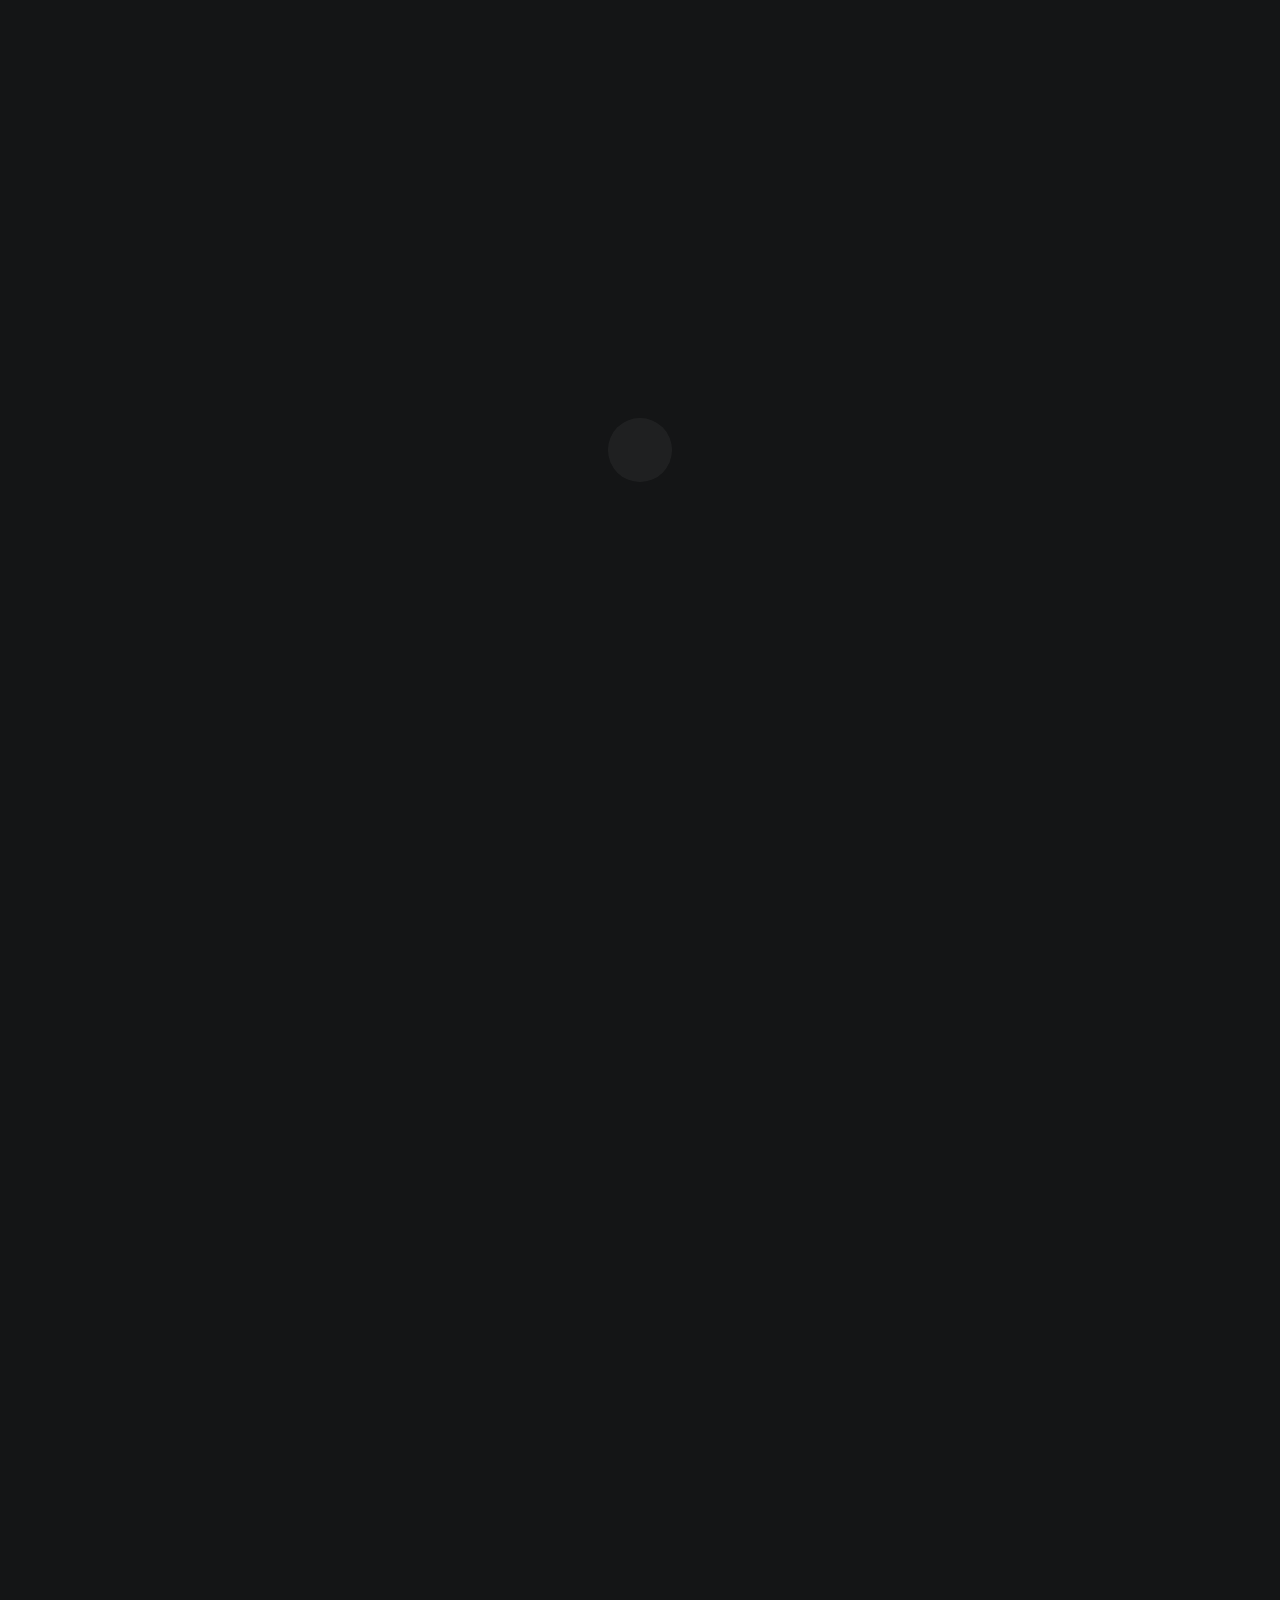
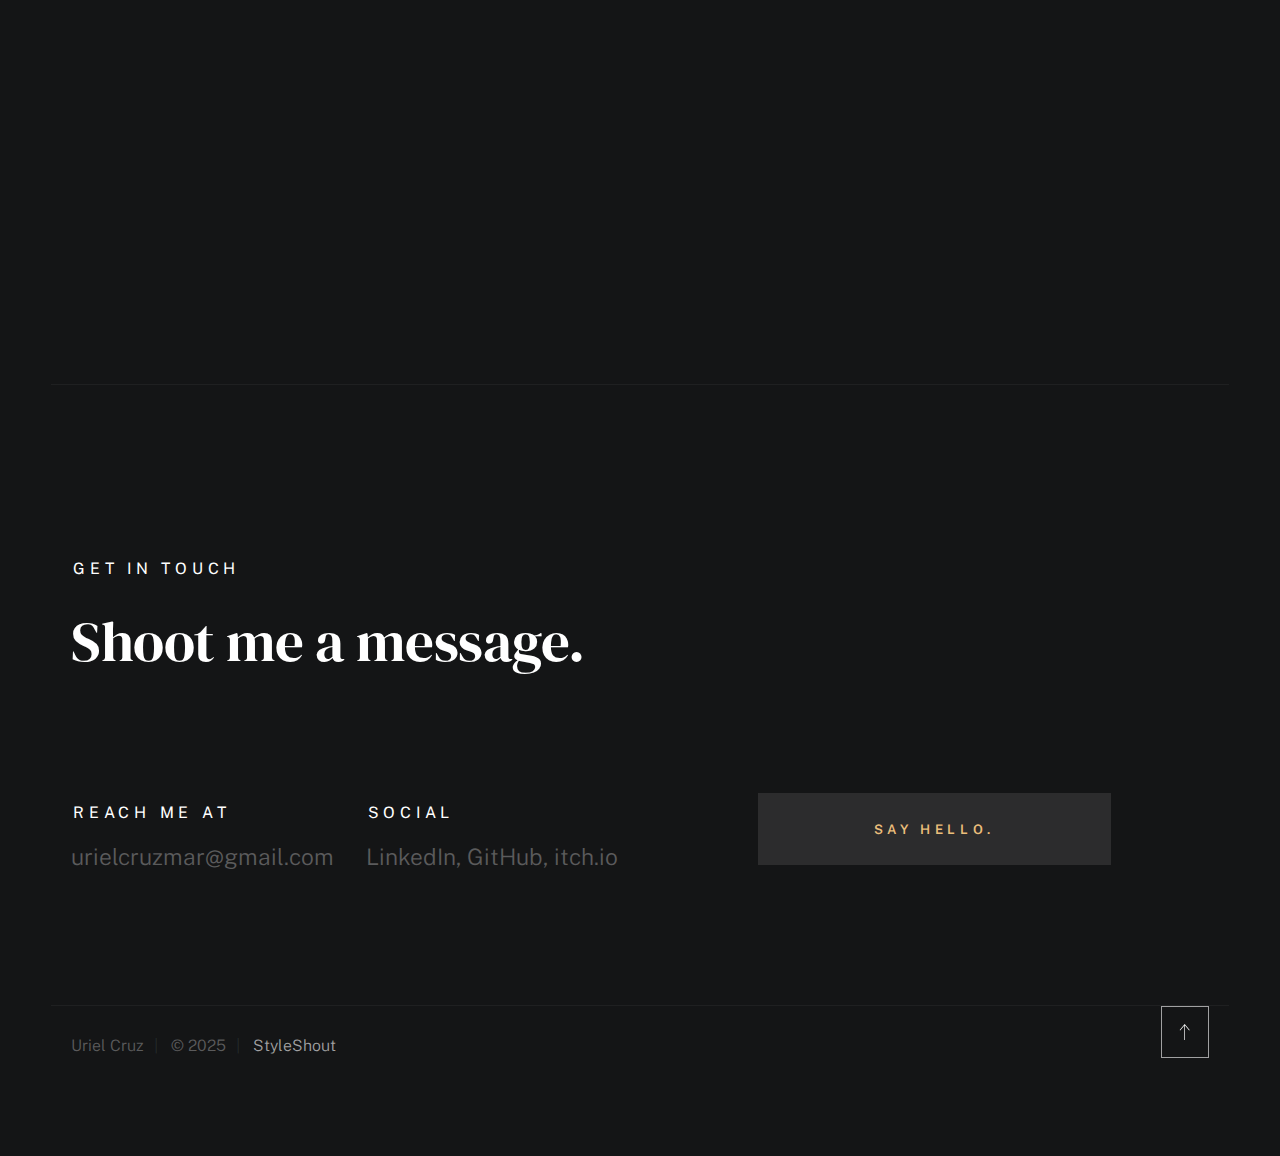
==== commit d2961c08: "Updated intro" ====
--- a/index.html
+++ b/index.html
@@ -92,8 +92,8 @@
                         </div>
 
                         <h1 class="text-huge-title">
-                            UE5 Developer <br>
-                            Game Designer <br>
+                            Tech Designer (UE5)<br>
+                            Game Dev<br>
                         </h1>
                     </div>
 
